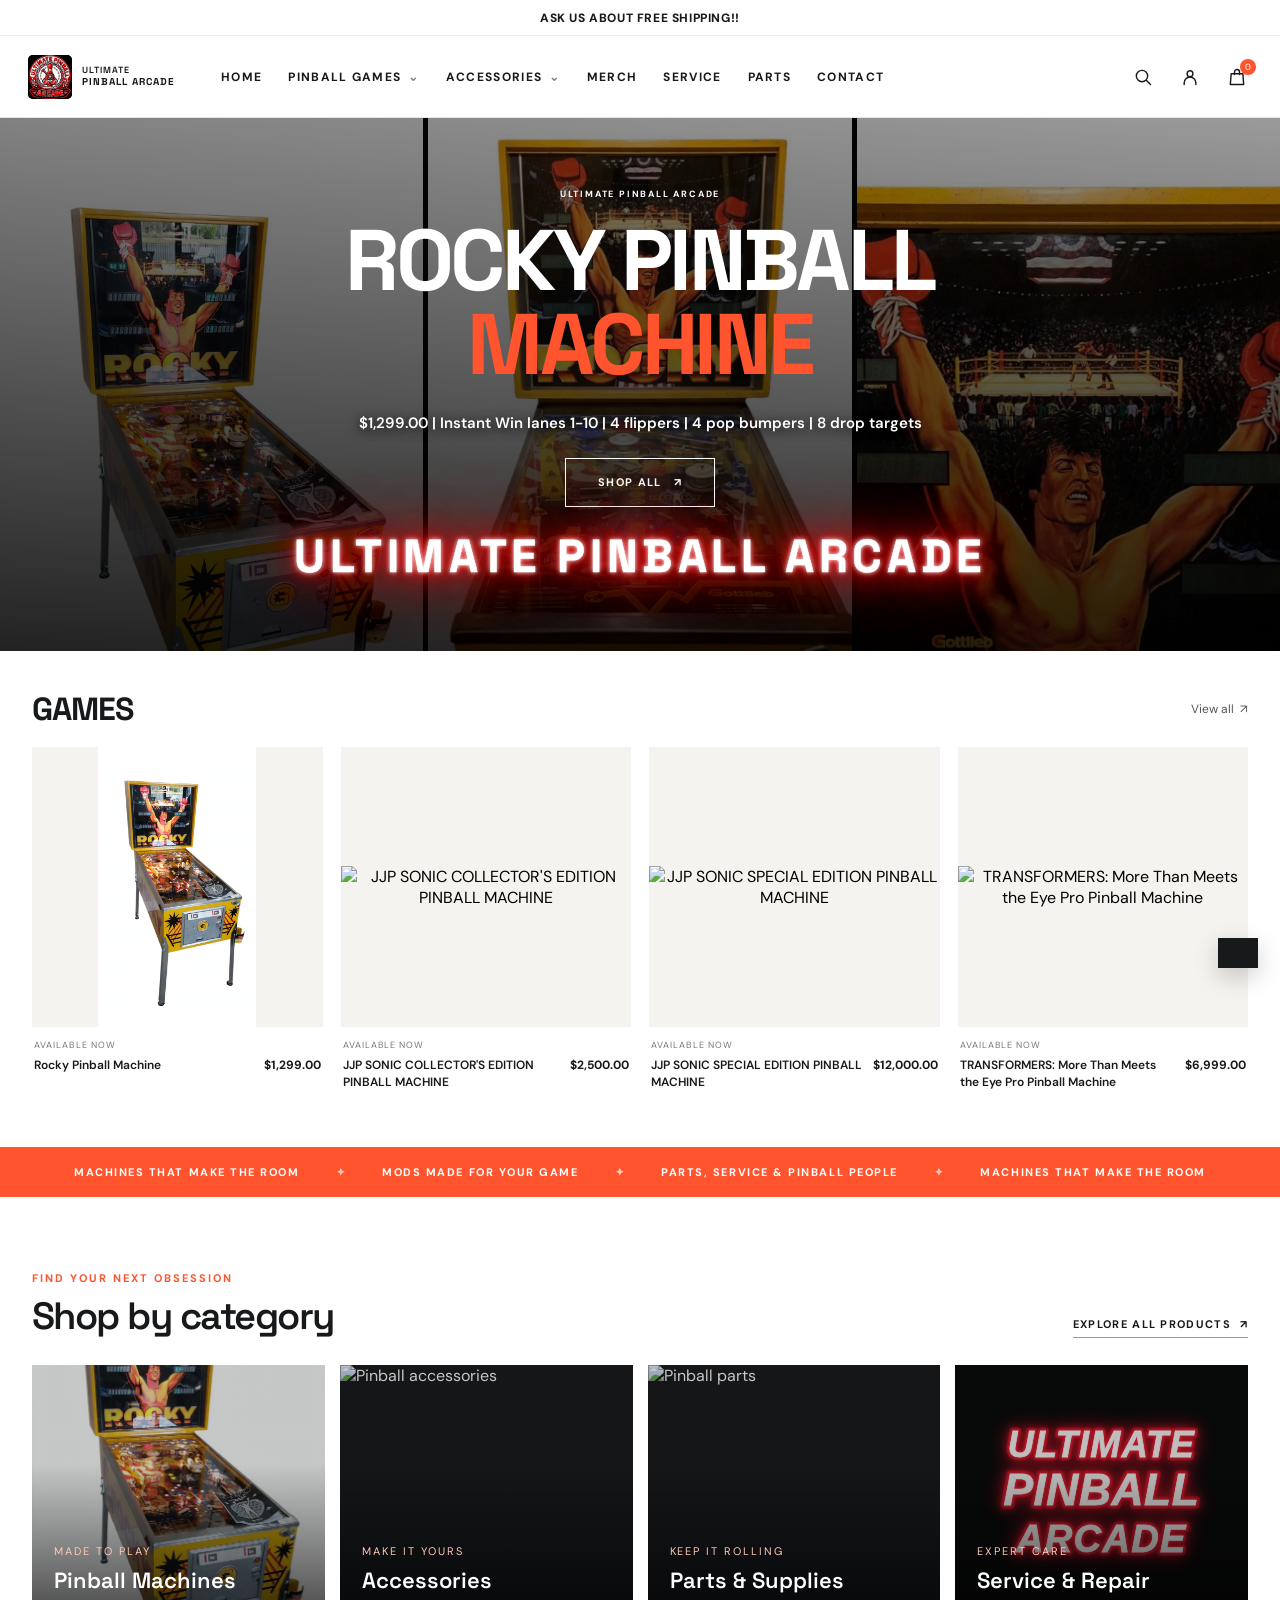
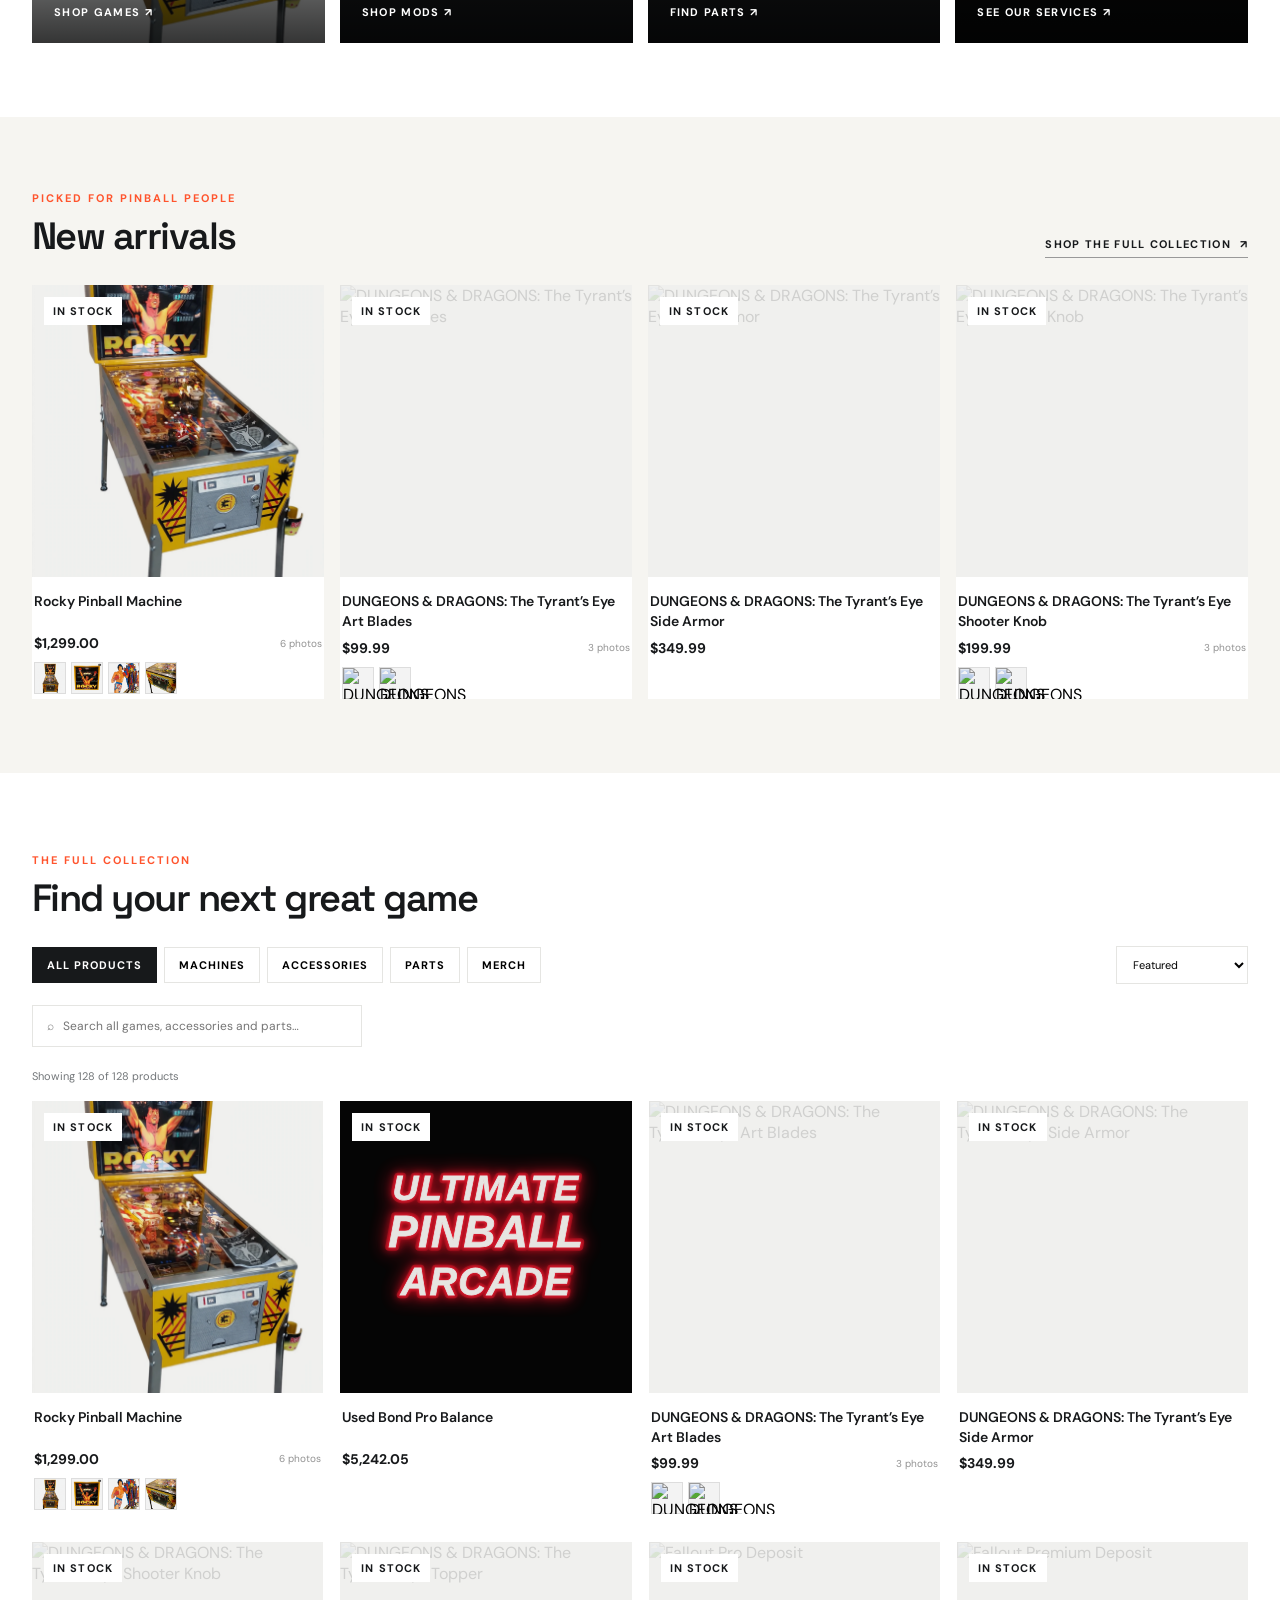
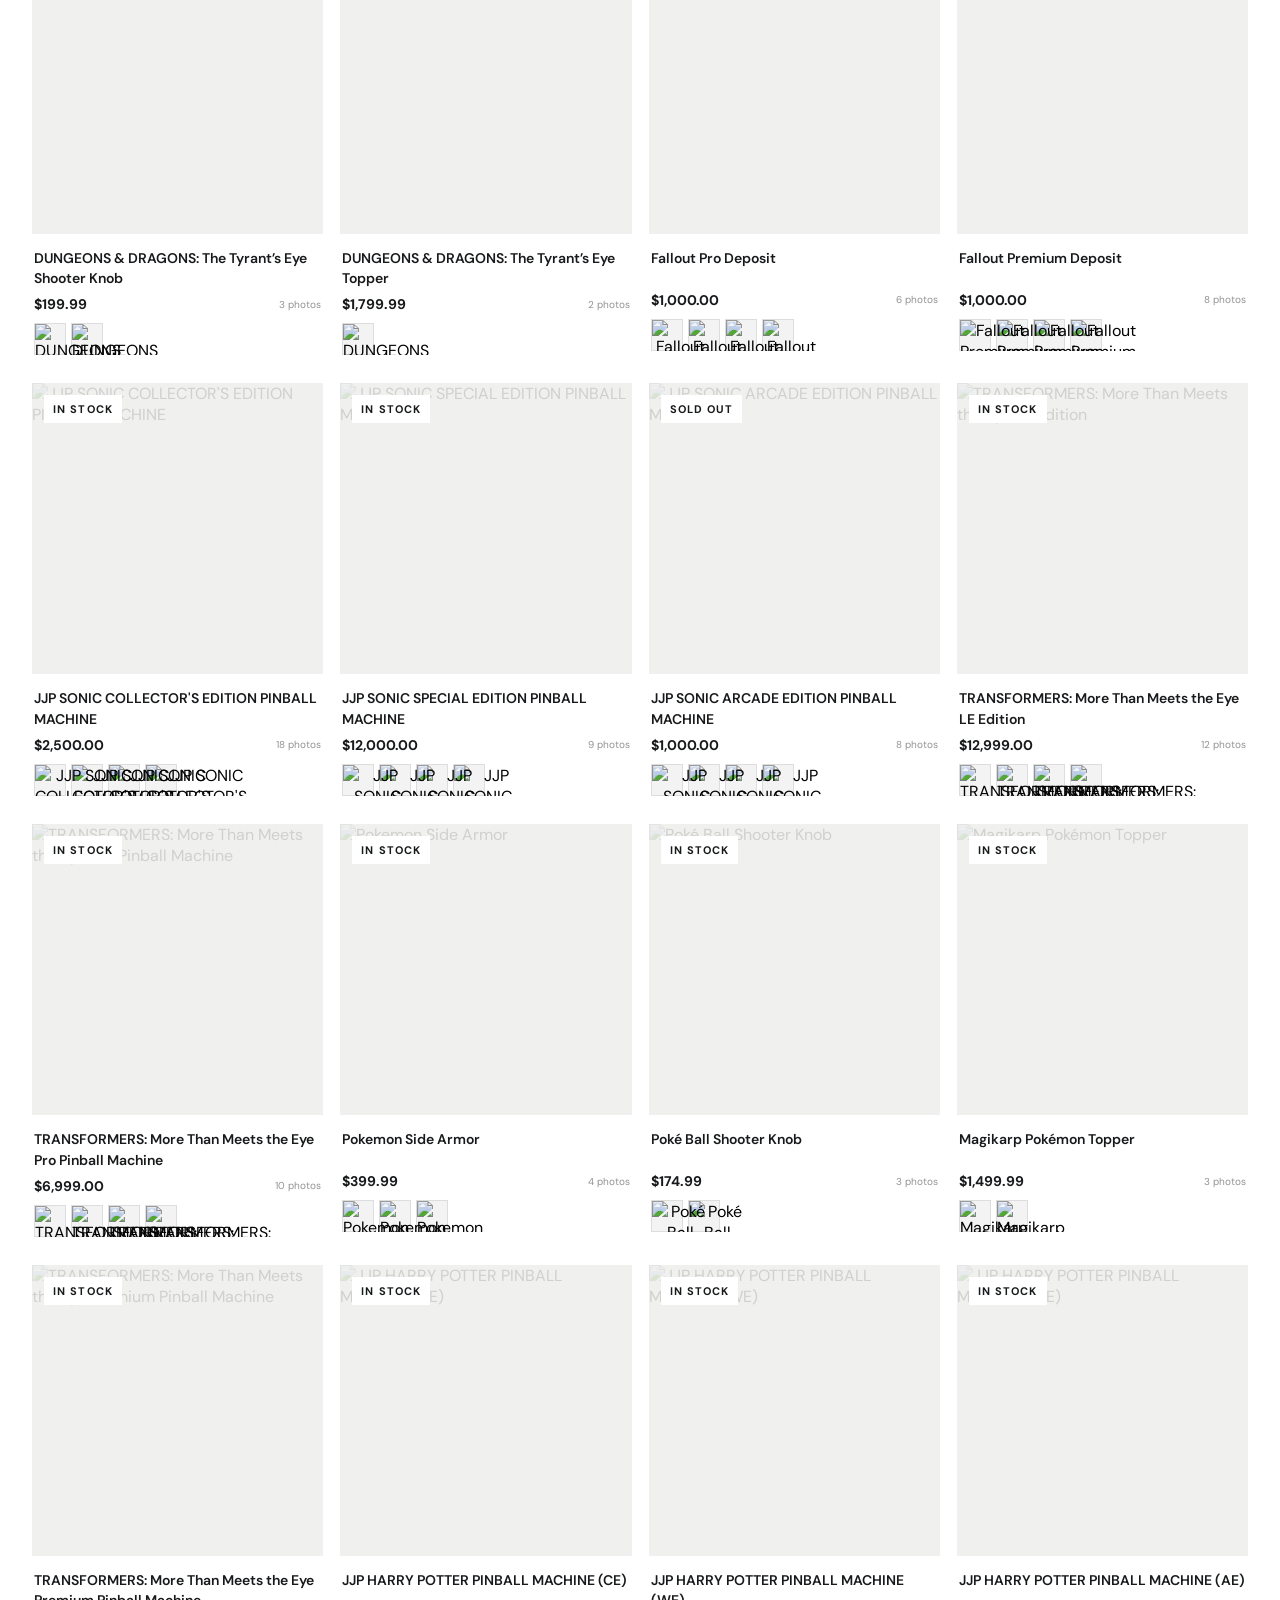
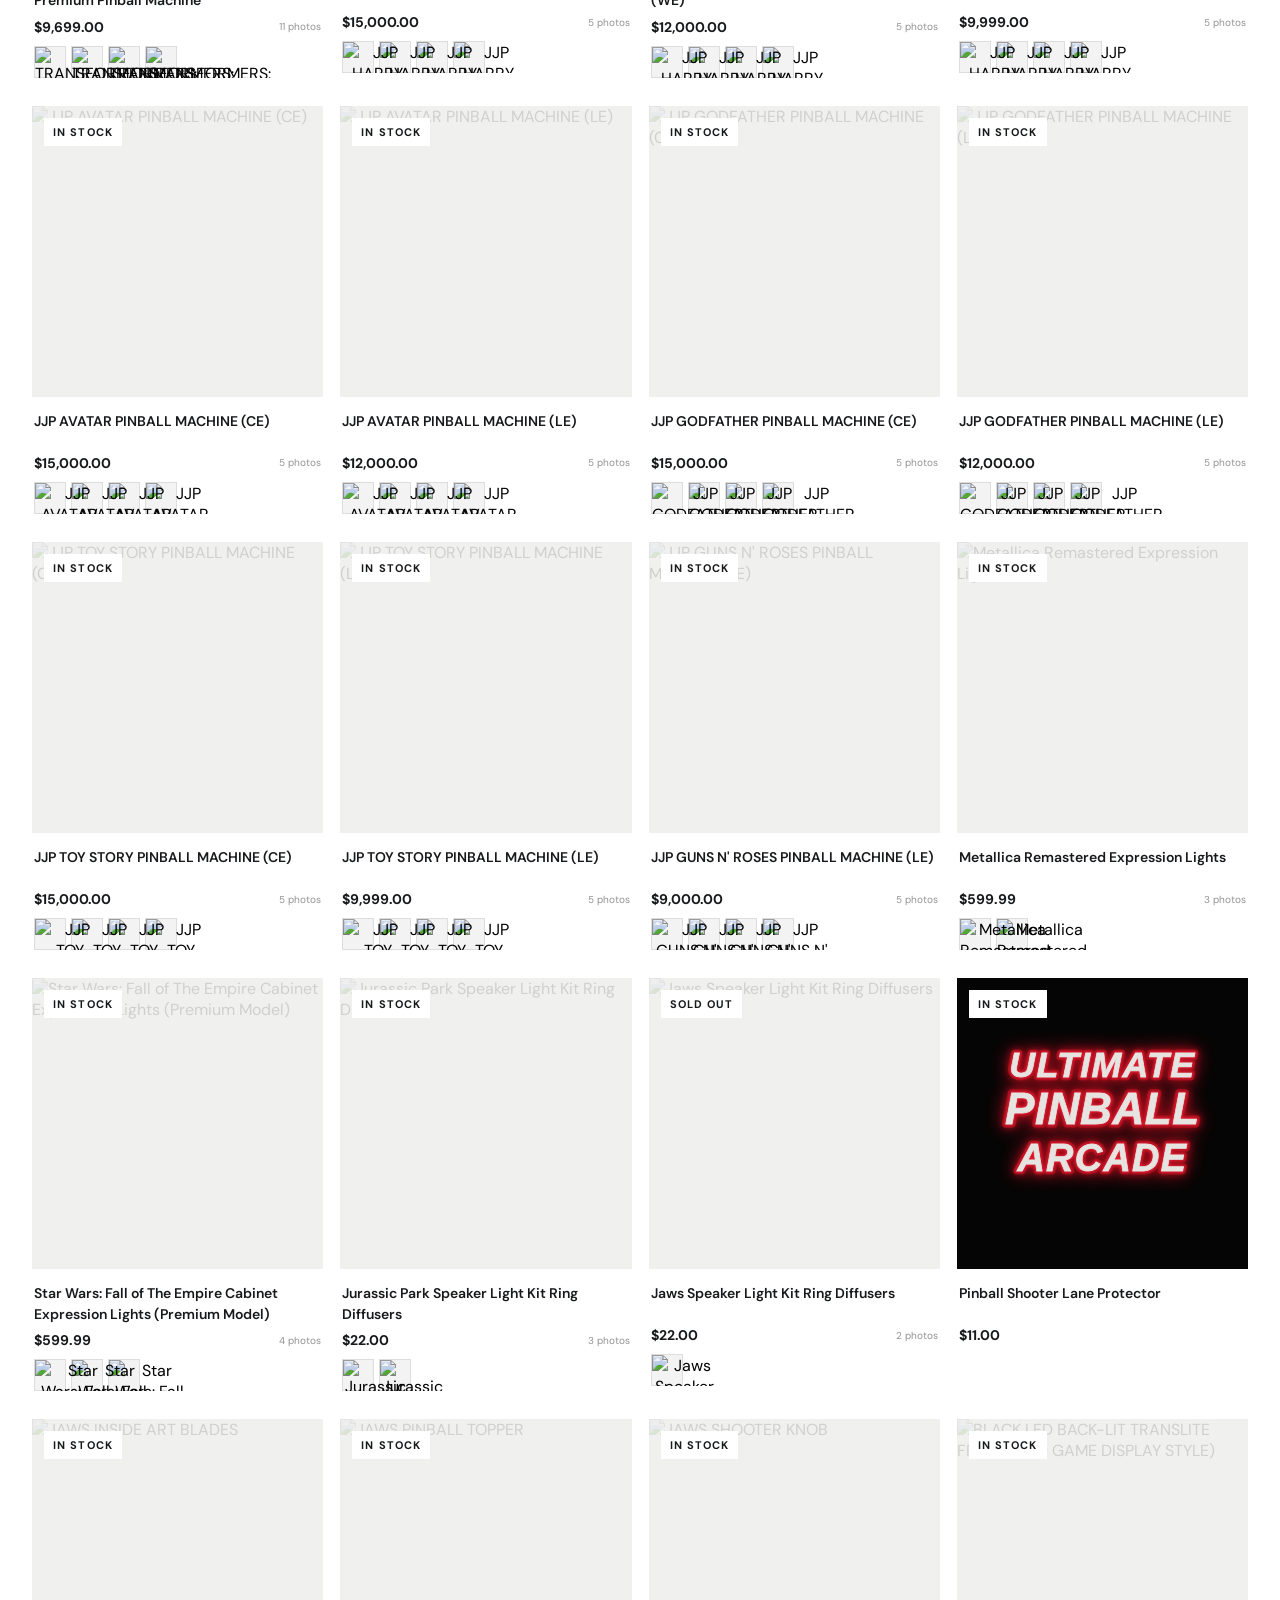
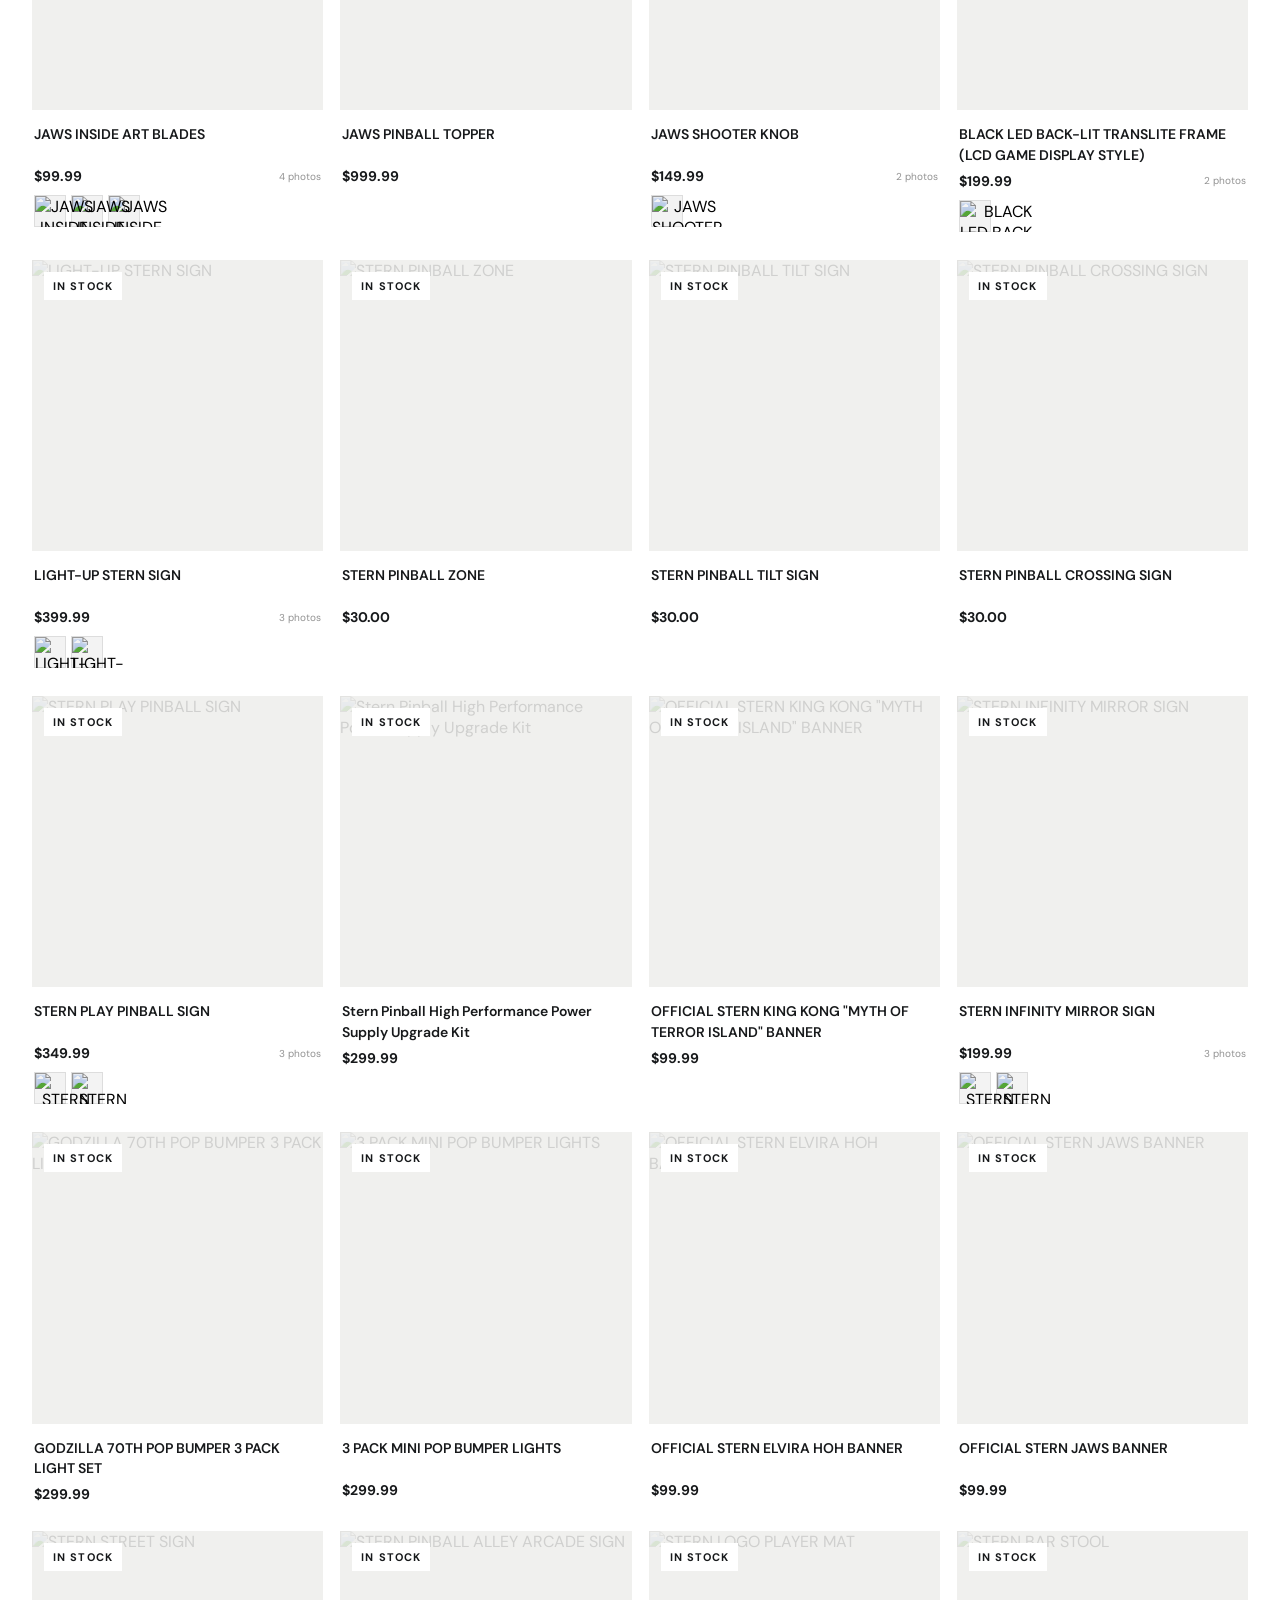
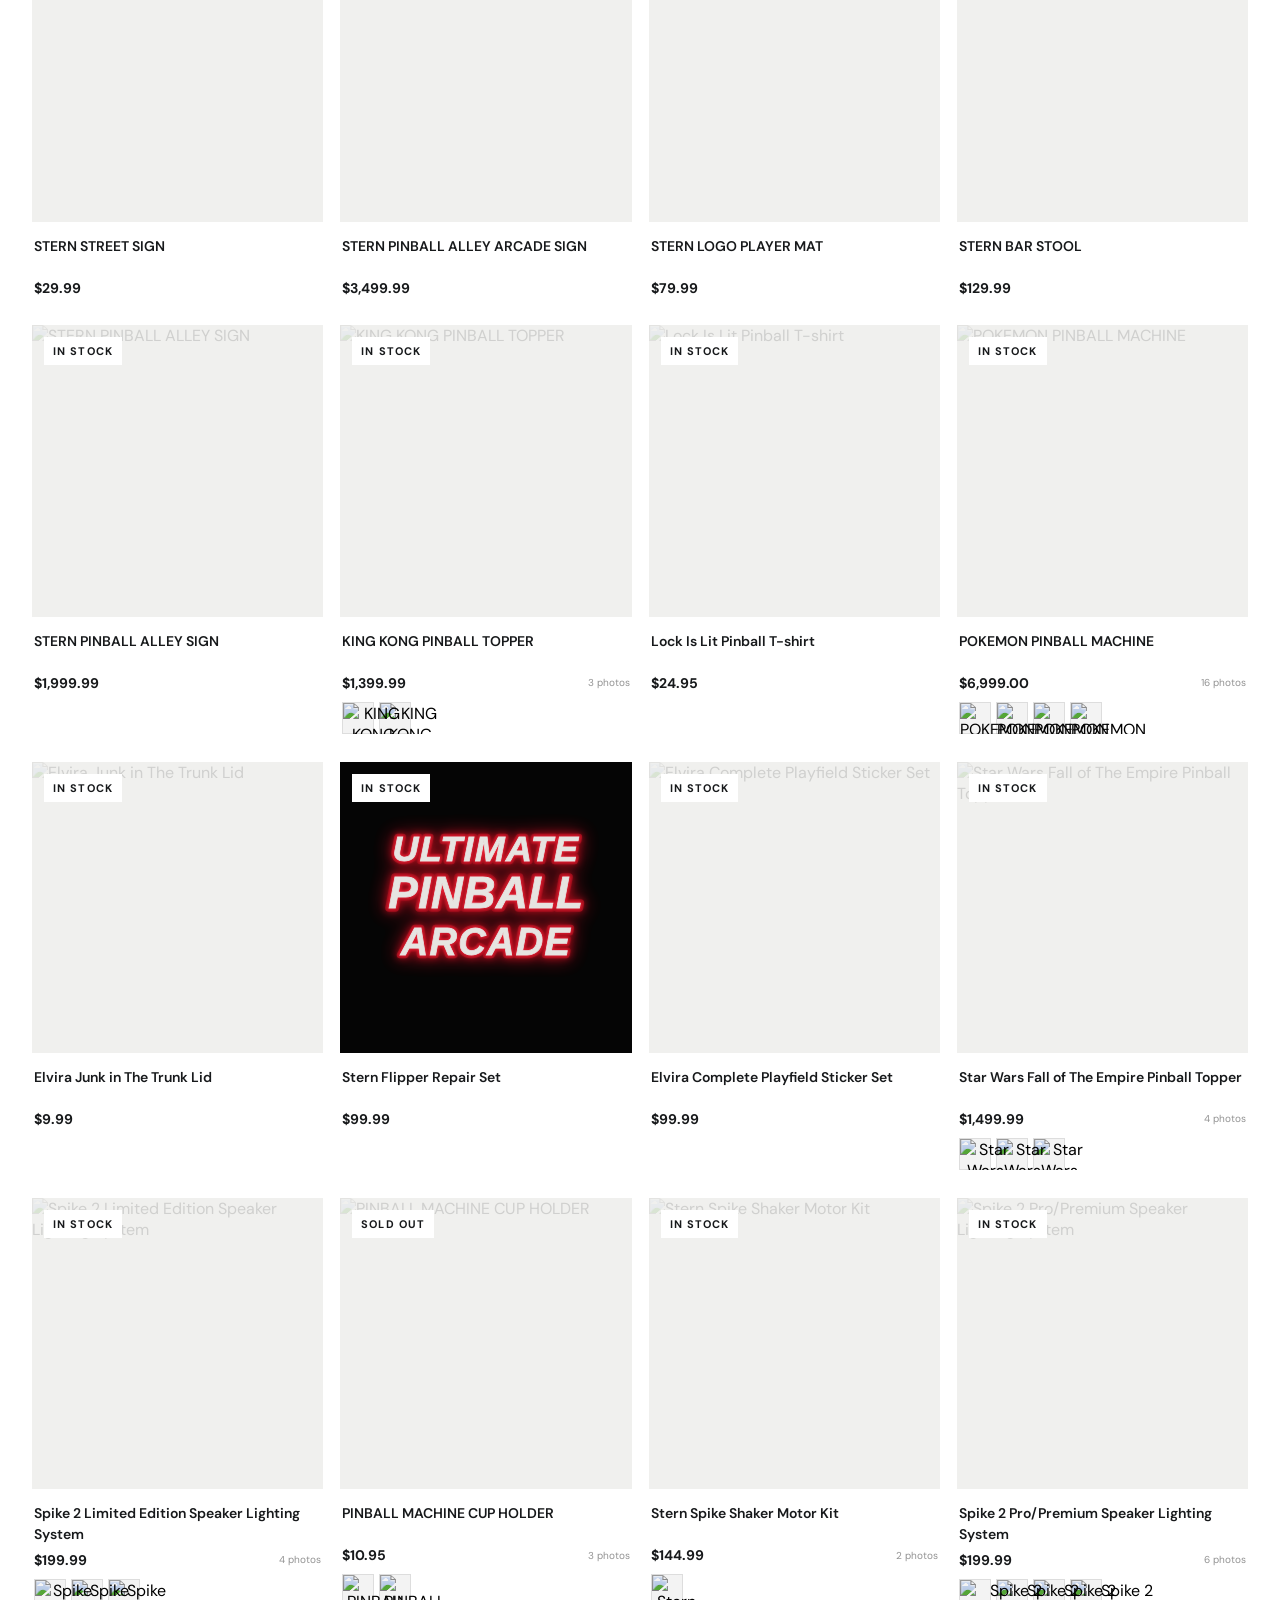
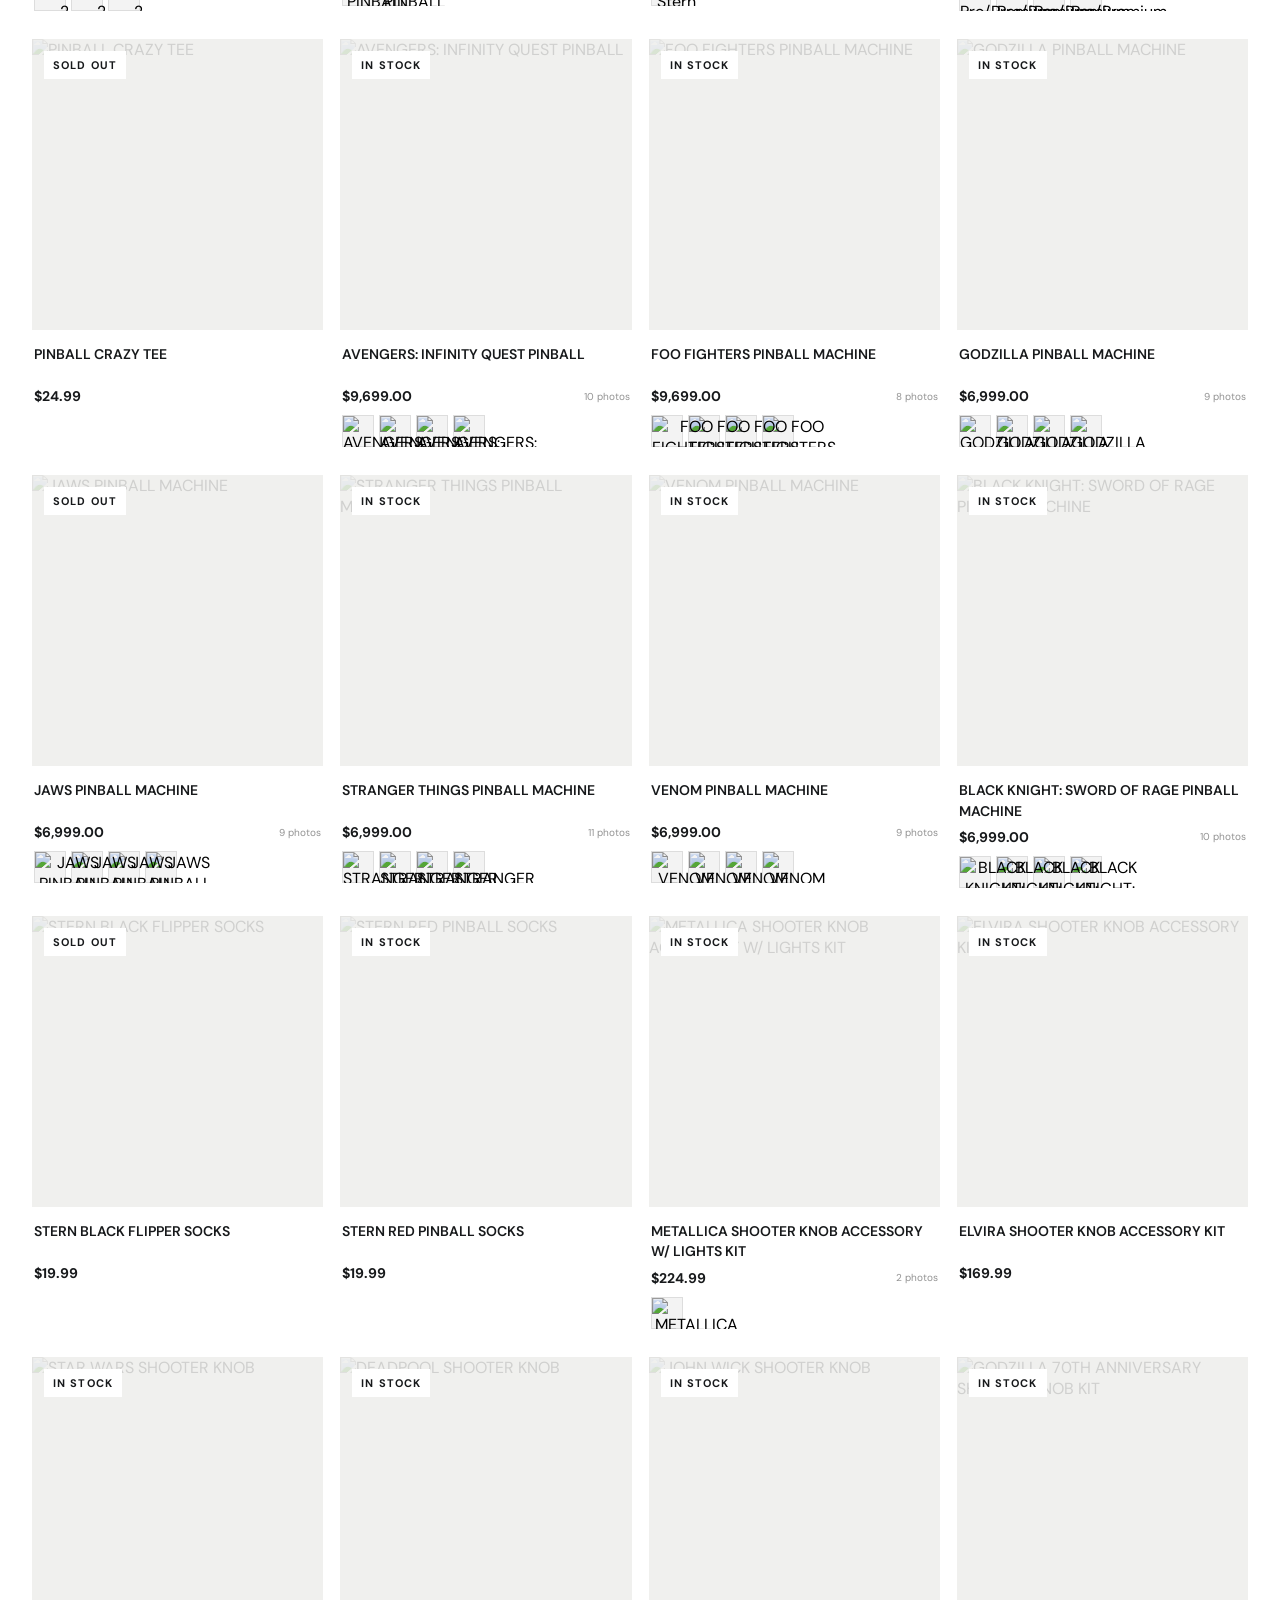
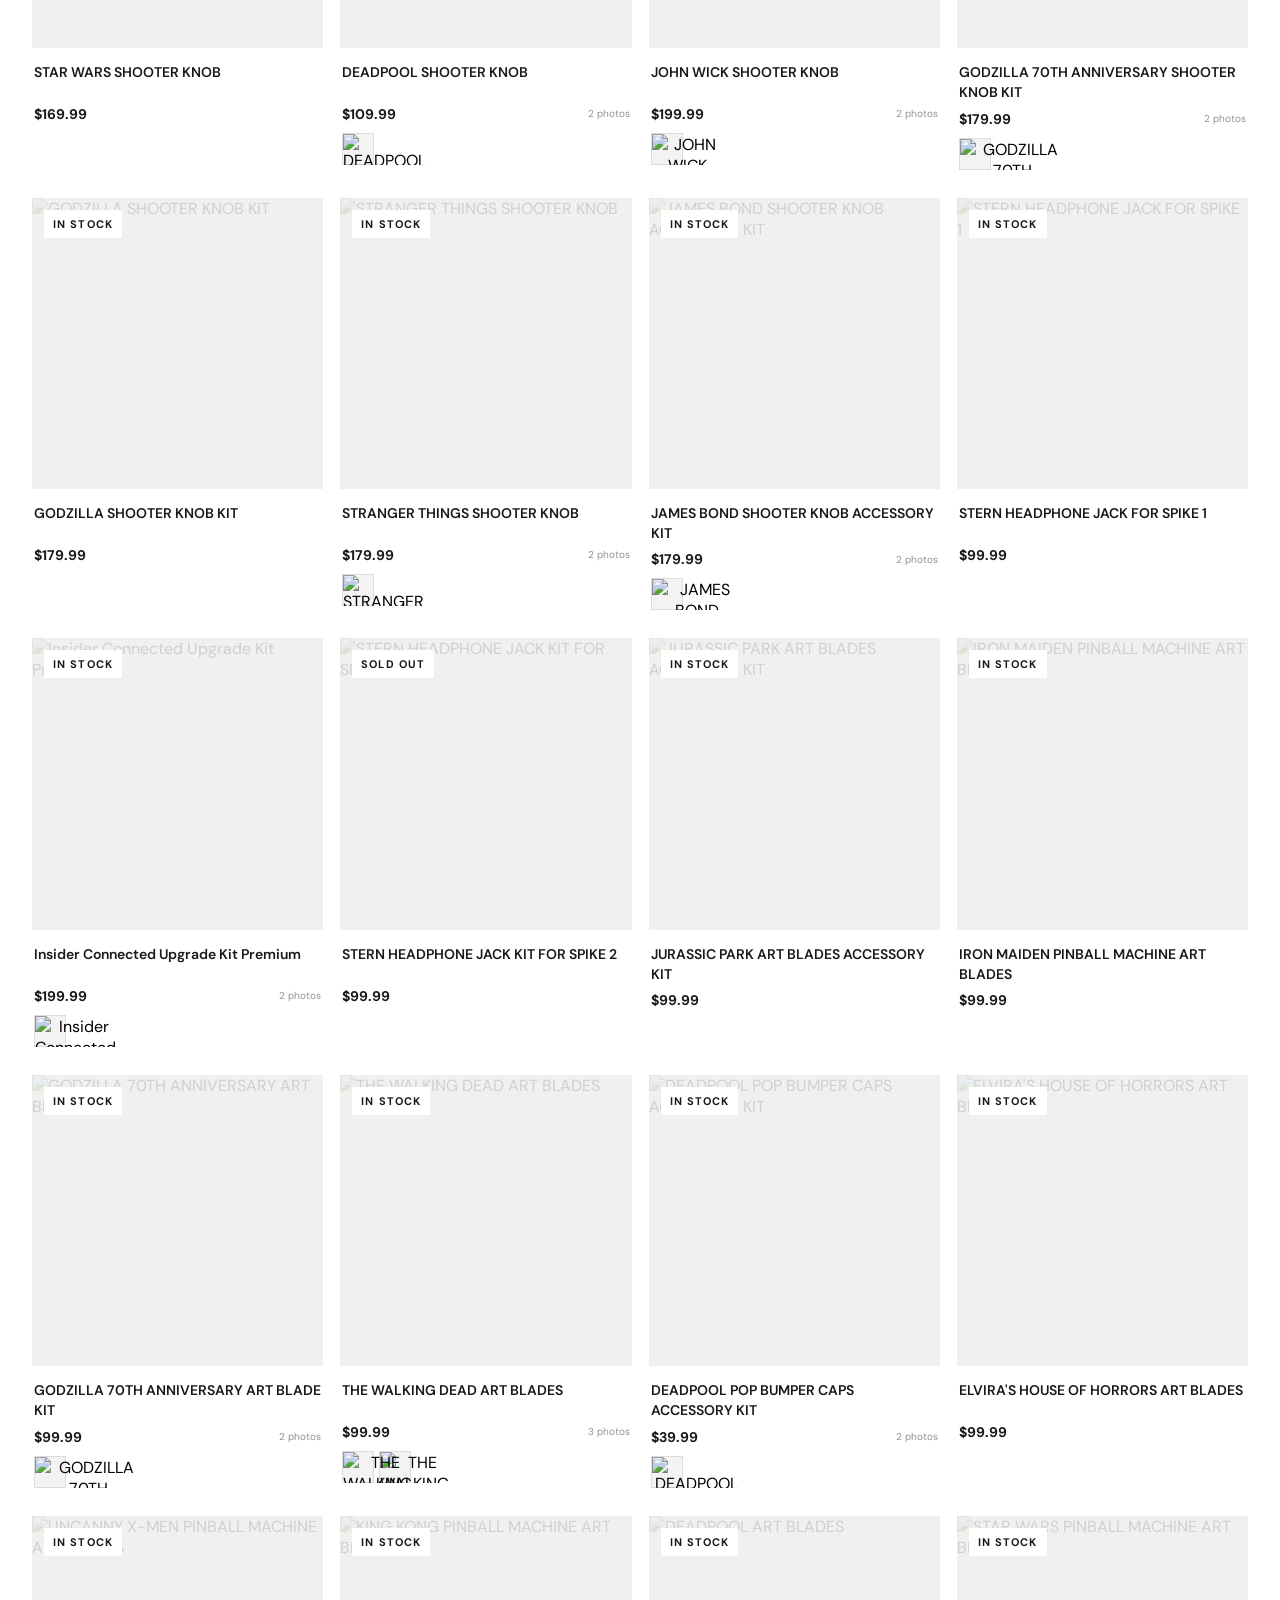
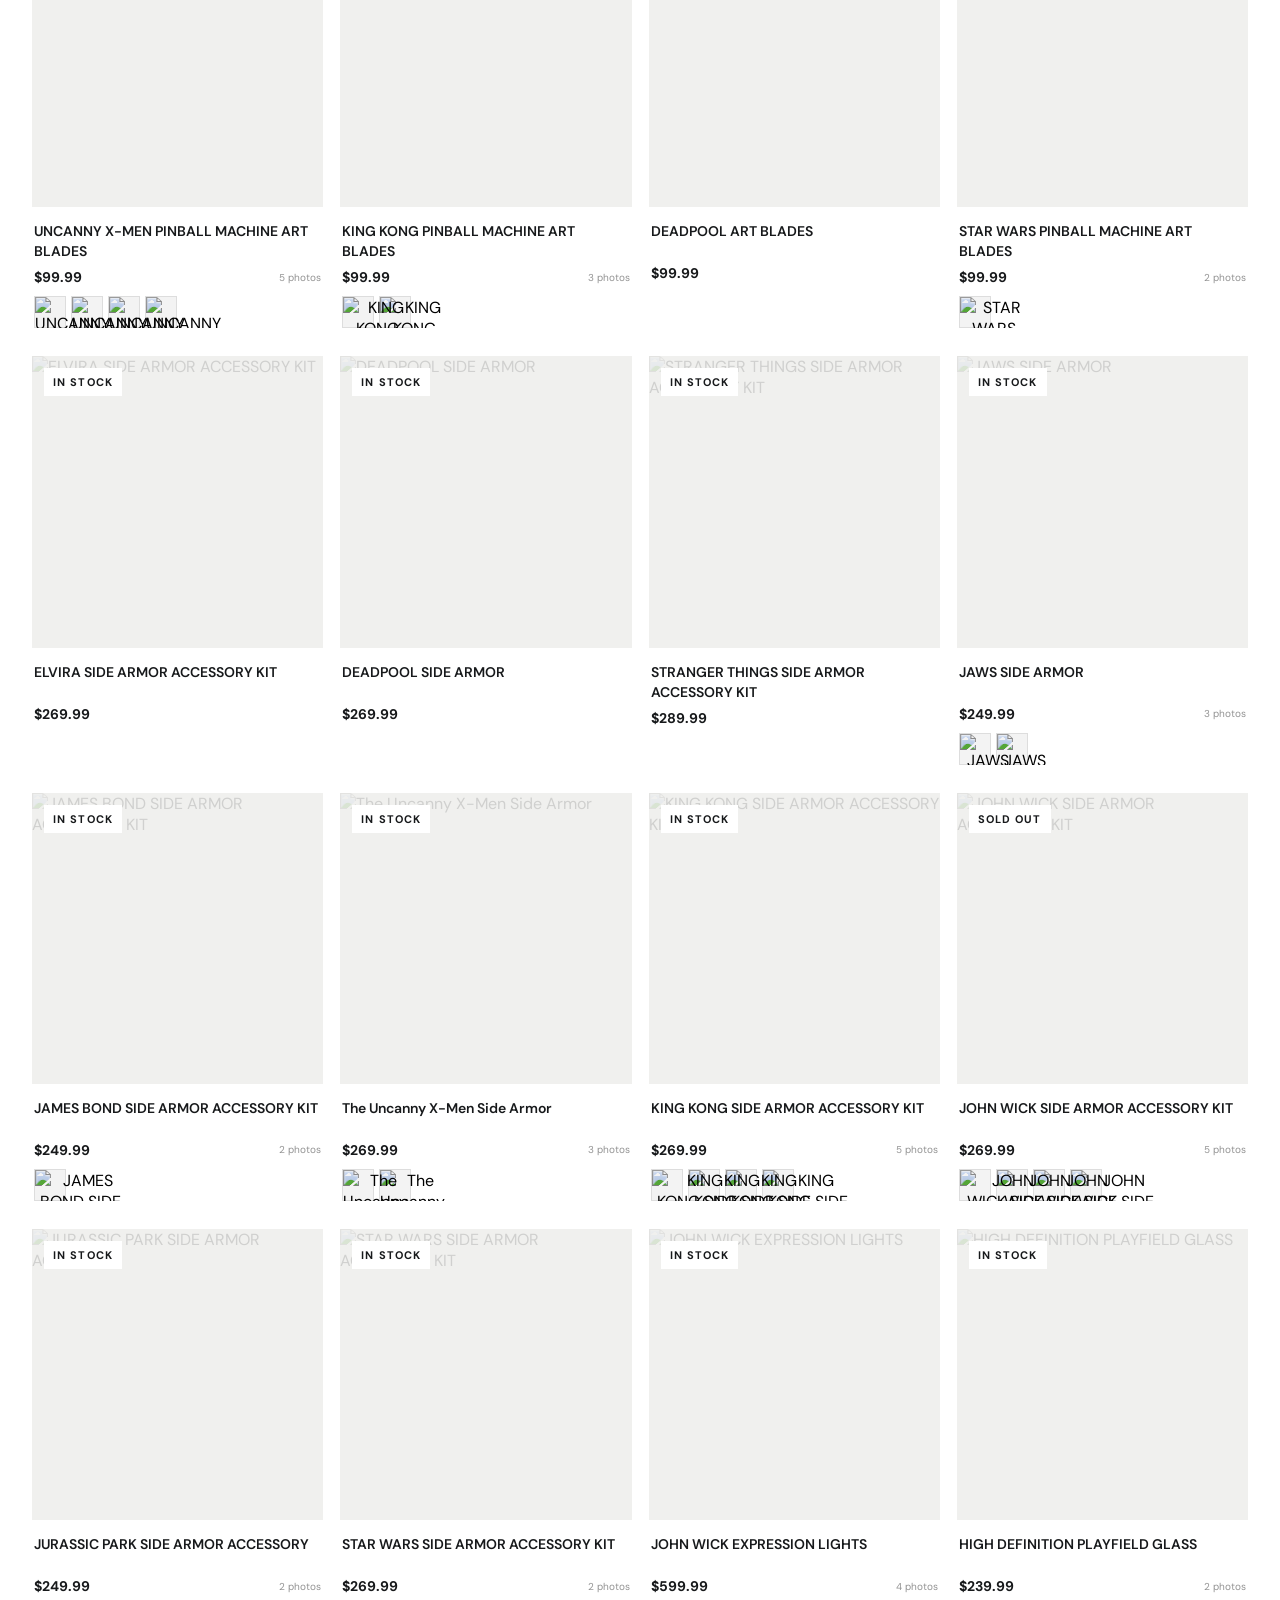
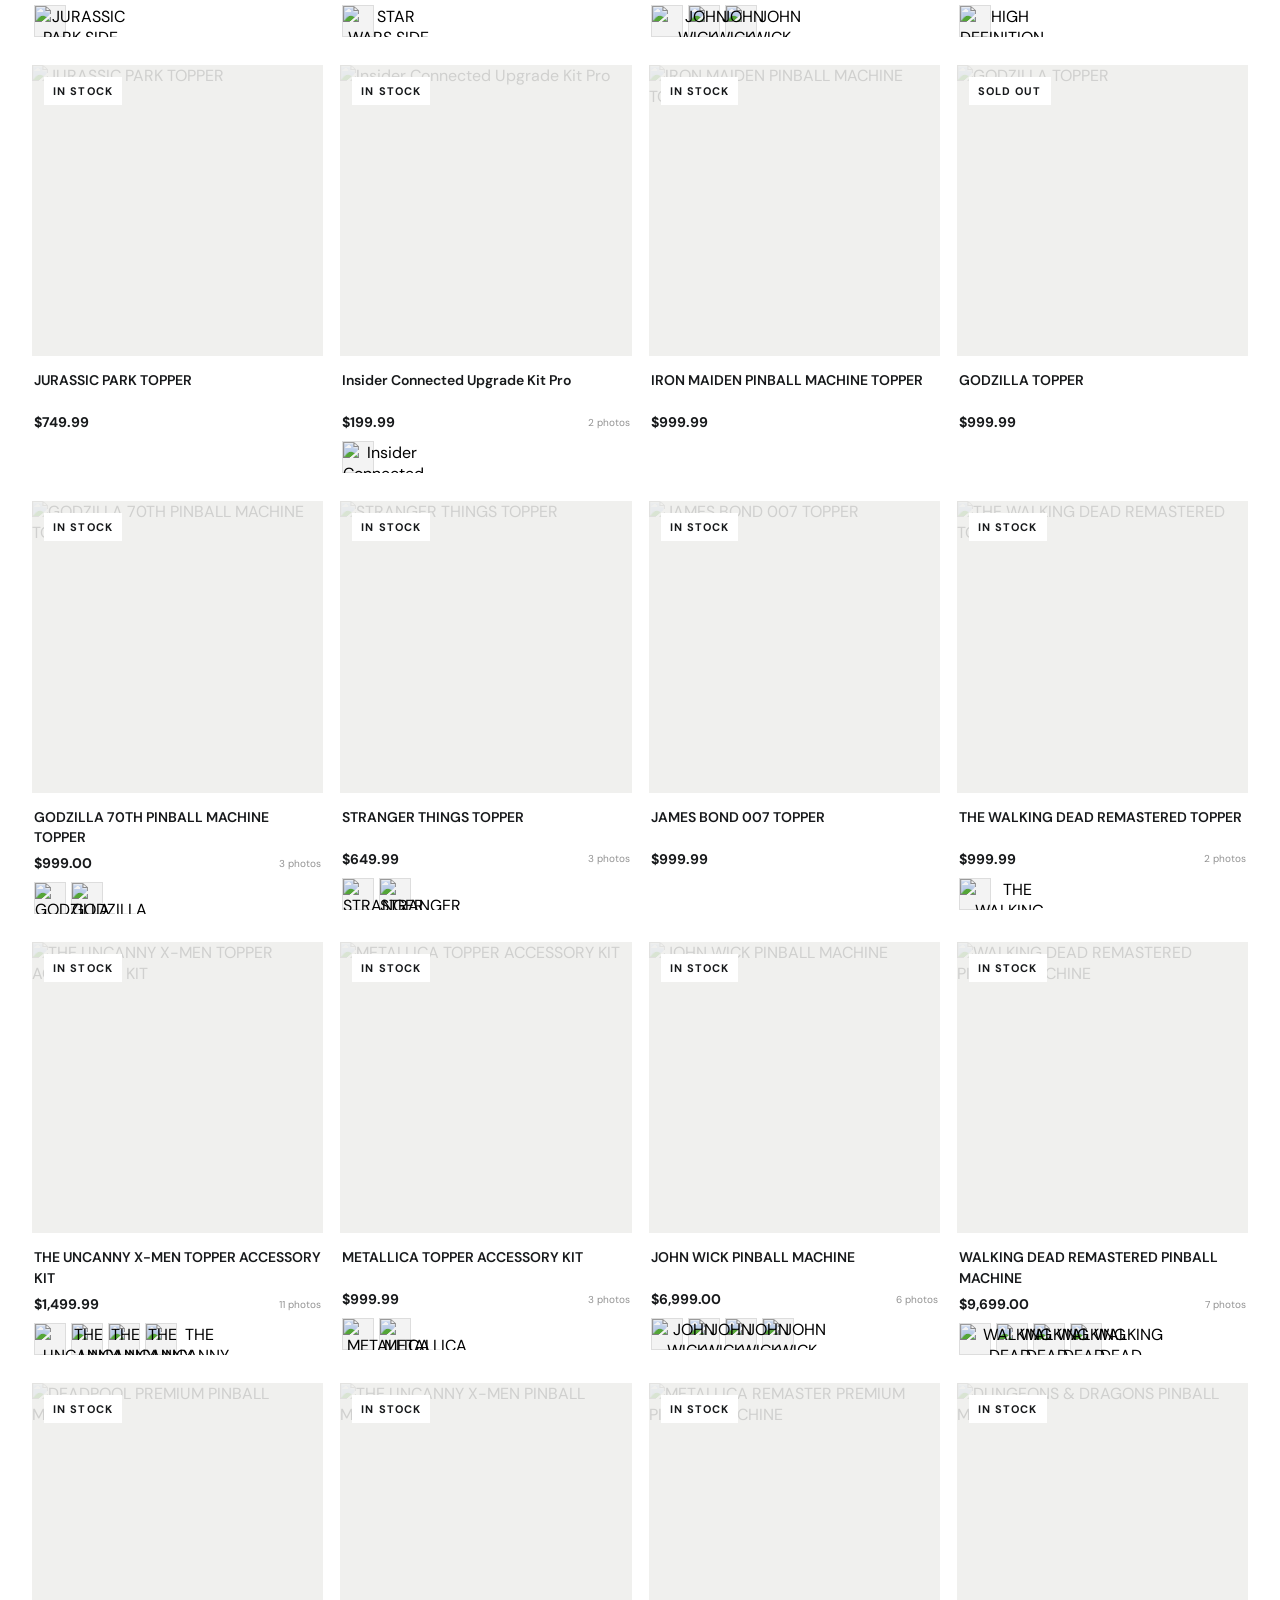
==== index.html @ 79bfbbb0 "Add Rocky pinball machine to featured catalog" ====
<!doctype html>
<html lang="en">
<head>
<meta charset="utf-8"><meta name="viewport" content="width=device-width,initial-scale=1">
<meta name="api-base" content="https://admin.ultimatepinballarcade.com">
<meta name="theme-color" content="#111315">
<link rel="icon" type="image/png" href="ultimate-pinball-icon.png">
<link rel="apple-touch-icon" href="ultimate-pinball-icon.png"><title>Pinball Machines, Parts & Accessories | Ultimate Pinball Arcade</title>
<meta name="description" content="Shop new and used pinball machines, pinball parts, mods, toppers, and accessories at Ultimate Pinball Arcade. Find upgrades and pinball service in Washington, DC.">
<meta name="robots" content="index,follow">
<meta property="og:type" content="website">
<meta property="og:title" content="Pinball Machines, Parts & Accessories | Ultimate Pinball Arcade">
<meta property="og:description" content="Shop pinball machines, parts, mods, and accessories at Ultimate Pinball Arcade in Washington, DC. Explore new and used games, upgrades, and pinball service.">
<meta name="twitter:card" content="summary">
<meta name="twitter:title" content="Pinball Machines, Parts & Accessories | Ultimate Pinball Arcade">
<meta name="twitter:description" content="Shop pinball machines, parts, mods, and accessories in Washington, DC. Explore new and used games and pinball service.">
<script type="application/ld+json">{"@context":"https://schema.org","@type":"Store","name":"Ultimate Pinball Arcade","description":"Pinball machines, accessories, parts, and game upgrades in Washington, DC.","telephone":"+1-202-681-5722","address":{"@type":"PostalAddress","streetAddress":"1001 Wisconsin Ave NW","addressLocality":"Washington","addressRegion":"DC","addressCountry":"US"},"areaServed":{"@type":"City","name":"Washington, DC"},"knowsAbout":["Pinball machines","Pinball parts","Pinball accessories","Arcade games"]}</script>
<link rel="preconnect" href="https://cdn.shopify.com">
<style>
@import url('https://fonts.googleapis.com/css2?family=DM+Sans:wght@400;500;600;700&family=Space+Grotesk:wght@400;500;600;700&display=swap');
:root{--ink:#17191b;--deep:#101214;--cream:#f6f5f1;--paper:#fff;--muted:#73777a;--line:#e5e5e2;--orange:#ff542d;--blue:#6ab8df;--max:1400px}*{box-sizing:border-box}html{scroll-behavior:smooth}body{margin:0;background:#fff;color:var(--ink);font-family:'DM Sans',Arial,sans-serif}button,input,select{font:inherit}button,a{-webkit-tap-highlight-color:transparent}a{color:inherit;text-decoration:none}button{cursor:pointer}.announce{height:34px;background:#121416;color:#fff;display:flex;align-items:center;justify-content:center;text-align:center;padding:0 12px;font-size:10px;font-weight:700;letter-spacing:.14em;text-transform:uppercase}.header{height:82px;background:#fff;display:flex;align-items:center;gap:38px;padding:0 max(28px,calc((100vw - var(--max))/2));border-bottom:1px solid var(--line);position:sticky;top:0;z-index:15}.brand{width:155px;flex:none;display:flex;align-items:center}.brandmark{width:34px;height:34px;display:grid;place-items:center;flex:none;border-radius:50%;background:var(--orange);color:#fff;font:700 15px 'Space Grotesk';letter-spacing:-.08em;margin-right:9px}.brandtext{font:600 9px/1.2 'Space Grotesk';letter-spacing:.11em;white-space:nowrap}.brandtext b{font-weight:700;font-size:10px}.brand{width:155px;flex:none;display:flex;align-items:center}.nav{display:flex;align-items:center;gap:26px;flex:1;height:100%;font-size:11px;font-weight:700;letter-spacing:.11em}.nav>a,.navitem{height:100%;display:flex;align-items:center;white-space:nowrap}.navitem{position:relative;cursor:pointer}.navitem:after{content:'⌄';margin-left:7px;font-size:12px;color:#858585}.drop{display:none;position:absolute;top:70px;left:-17px;min-width:240px;padding:11px 0;background:#fff;box-shadow:0 15px 35px #0002;z-index:4}.navitem:hover .drop{display:block}.drop a{display:block;padding:12px 18px;font-size:12px;letter-spacing:0;font-weight:500}.drop a:hover{background:var(--cream)}.tools{display:flex;align-items:center;gap:17px}.tool{border:0;background:transparent;padding:5px;font-size:20px;position:relative}.cartcount{font-size:9px;color:white;background:var(--orange);position:absolute;right:-4px;top:-3px;border-radius:50%;width:16px;height:16px;display:grid;place-items:center}.mobilemenu{display:none}.searchbox{display:none;background:#fff;padding:12px max(25px,calc((100vw - var(--max))/2));border-bottom:1px solid var(--line)}.searchbox.open{display:block}.searchbox input{width:100%;border:0;outline:0;font-size:16px;padding:7px}.hero{min-height:535px;background:#101214;position:relative;overflow:hidden;color:white}.hero:before{content:'';position:absolute;inset:0;background:linear-gradient(90deg,rgba(9,10,11,.88) 0%,rgba(9,10,11,.68) 43%,rgba(9,10,11,.15) 100%);z-index:1}.heroimg{position:absolute;inset:0;width:100%;height:100%;object-fit:cover;object-position:center 52%;opacity:.7}.heroinner{position:relative;z-index:2;max-width:var(--max);min-height:535px;margin:auto;padding:80px 42px;display:flex;align-items:center}.herocopy{max-width:610px}.eyebrow{display:flex;align-items:center;gap:10px;text-transform:uppercase;color:#fbb29f;font-size:10px;letter-spacing:.2em;font-weight:700}.eyebrow:before{content:'';width:25px;height:2px;background:var(--orange)}h1,h2,h3,p{margin-top:0}.hero h1{font-family:'Space Grotesk',sans-serif;font-size:clamp(50px,6vw,82px);line-height:.98;letter-spacing:-.055em;margin:21px 0 22px;max-width:620px}.hero h1 em{font-style:normal;color:var(--orange)}.hero p{font-size:15px;line-height:1.8;color:#e4e5e5;max-width:470px;margin-bottom:29px}.btn{display:inline-flex;align-items:center;justify-content:center;gap:12px;min-height:49px;padding:0 24px;background:var(--orange);color:#fff;border:1px solid var(--orange);font-size:10px;font-weight:700;letter-spacing:.12em;text-transform:uppercase;transition:.2s}.btn:hover{background:#e94221;border-color:#e94221;transform:translateY(-1px)}.btn.light{background:white;border-color:#fff;color:#17191b}.btn.dark{background:#17191b;border-color:#17191b}.btn.outline{background:transparent;border-color:#fff;color:#fff}.herostats{position:absolute;z-index:2;bottom:25px;right:max(32px,calc((100vw - var(--max))/2));display:flex;gap:35px;color:#fff}.stat strong{display:block;font:600 19px 'Space Grotesk';}.stat span{font-size:9px;letter-spacing:.13em;text-transform:uppercase;color:#d2d3d3}.ticker{height:50px;display:flex;align-items:center;justify-content:center;gap:36px;overflow:hidden;background:var(--orange);color:#fff;font-size:10px;font-weight:700;letter-spacing:.14em;text-transform:uppercase;white-space:nowrap}.ticker i{font-style:normal;opacity:.65}.wrap{width:min(100%,var(--max));padding:0 32px;margin:auto}.section{padding:74px 0}.sectionhead{display:flex;align-items:flex-end;justify-content:space-between;gap:24px;margin-bottom:27px}.kicker{font-size:10px;text-transform:uppercase;letter-spacing:.18em;color:var(--orange);font-weight:700;margin-bottom:11px}.sectionhead h2{font:600 clamp(26px,3vw,38px)/1.1 'Space Grotesk';letter-spacing:-.04em;margin:0}.textlink{font-size:11px;letter-spacing:.12em;text-transform:uppercase;font-weight:700;border-bottom:1px solid #999;padding-bottom:6px;white-space:nowrap}.categories{display:grid;grid-template-columns:repeat(4,1fr);gap:15px}.category{height:278px;position:relative;overflow:hidden;background:#141618;color:#fff}.category img{width:100%;height:100%;object-fit:cover;opacity:.76;transition:transform .45s,opacity .3s}.category:hover img{transform:scale(1.05);opacity:.9}.category:after{content:'';position:absolute;inset:35% 0 0;background:linear-gradient(transparent,#000b)}.catcopy{position:absolute;z-index:1;bottom:22px;left:22px;right:20px}.catcopy span{font-size:9px;color:#ffc7b9;text-transform:uppercase;letter-spacing:.18em}.catcopy h3{font:600 22px 'Space Grotesk';margin:6px 0}.catcopy b{font-size:10px;letter-spacing:.12em;text-transform:uppercase}.featured{background:var(--cream)}.productgrid{display:grid;grid-template-columns:repeat(4,minmax(0,1fr));gap:26px 16px}.card{min-width:0;background:white;position:relative}.cardmedia{aspect-ratio:1/1;background:#f0f0ee;position:relative;overflow:hidden;cursor:pointer}.cardmedia img{width:100%;height:100%;object-fit:cover;mix-blend-mode:multiply;transition:transform .45s}.card:hover .cardmedia img{transform:scale(1.045)}.tag{position:absolute;left:12px;top:12px;background:#fff;padding:7px 9px;font-size:8px;font-weight:700;letter-spacing:.1em;text-transform:uppercase}.quick{position:absolute;left:12px;right:12px;bottom:12px;border:0;background:#fff;color:#17191b;padding:12px;font-size:9px;font-weight:700;letter-spacing:.13em;text-transform:uppercase;opacity:0;transform:translateY(6px);transition:.2s}.card:hover .quick{opacity:1;transform:translateY(0)}.cardinfo{padding:14px 2px 0}.cardtitle{font-size:12px;font-weight:600;line-height:1.45;min-height:36px;margin:0 0 7px}.cardmeta{display:flex;justify-content:space-between;align-items:center}.price{font-size:12px;font-weight:700}.morepics{display:flex;gap:5px;margin-top:10px;overflow:hidden}.morepics button{border:1px solid #ddd;width:32px;height:32px;padding:0;background:#f3f3f3;flex:none;cursor:pointer}.morepics img{width:100%;height:100%;object-fit:cover;mix-blend-mode:multiply}.catalog{padding-top:80px}.catalogtoolbar{display:flex;justify-content:space-between;gap:18px;align-items:center;margin-bottom:21px}.filters{display:flex;gap:7px;overflow:auto;scrollbar-width:none}.filters::-webkit-scrollbar{display:none}.filter{white-space:nowrap;padding:10px 14px;border:1px solid var(--line);background:#fff;font-size:9px;letter-spacing:.09em;text-transform:uppercase;font-weight:700}.filter.active,.filter:hover{background:#17191b;color:#fff;border-color:#17191b}.sort{padding:10px 12px;border:1px solid var(--line);font-size:10px;background:white}.shopsearch{width:min(100%,330px);padding:12px 14px;border:1px solid var(--line);outline:none;font-size:12px;margin-bottom:22px}.shopsearch:focus{border-color:#17191b}.resultline{font-size:11px;color:var(--muted);margin-bottom:18px}.cataloggrid{grid-template-columns:repeat(4,minmax(0,1fr));gap:28px 17px}.empty{padding:60px;text-align:center;color:var(--muted);grid-column:1/-1}.loading{text-align:center;padding:55px;color:#666}.service{background:#131517;color:white;overflow:hidden}.serviceinner{display:grid;grid-template-columns:1fr 1fr;min-height:410px}.servicecopy{padding:70px max(35px,calc((100vw - var(--max))/2));padding-right:40px;display:flex;flex-direction:column;justify-content:center}.servicecopy h2{font:600 39px/1.1 'Space Grotesk';letter-spacing:-.04em;margin:14px 0}.servicecopy p{max-width:440px;color:#bbb;font-size:13px;line-height:1.8}.servicephoto{min-height:410px;position:relative}.servicephoto img{width:100%;height:100%;position:absolute;inset:0;object-fit:cover;opacity:.72}.newsletter{padding:70px 20px;text-align:center;background:#f5f4f0}.newsletter h2{font:600 30px 'Space Grotesk';letter-spacing:-.04em;margin-bottom:8px}.newsletter p{font-size:12px;color:#666;margin-bottom:24px}.emailform{display:flex;max-width:465px;margin:auto;border-bottom:1px solid #777}.emailform input{flex:1;min-width:0;border:0;background:transparent;outline:none;padding:14px 4px;font-size:12px}.emailform button{border:0;background:transparent;font-size:20px}.footer{background:#111315;color:white;padding:64px 0 24px}.footgrid{display:grid;grid-template-columns:1.3fr .8fr .8fr 1.25fr;gap:35px}.footer h3{font-size:12px;letter-spacing:.15em;text-transform:uppercase;margin-bottom:19px}.footer p,.footer a{font-size:13px;line-height:1.9;color:#a9abad}.footer a{display:block}.footer a:hover{color:#fff}.footerbrand .brandword{display:flex;align-items:center;margin-bottom:15px}.footerbrand .brandword .brandmark{width:43px;height:43px}.footerbrand .brandtext{font-size:12px}.footerbrand .brandtext b{font-size:14px}.copyright{border-top:1px solid #353738;margin-top:42px;padding-top:19px;display:flex;justify-content:space-between;font-size:10px;color:#85888a;letter-spacing:.04em}.toast{position:fixed;right:22px;bottom:22px;z-index:40;background:#17191b;color:white;padding:15px 20px;font-size:12px;box-shadow:0 8px 24px #0003;transform:translateY(90px);transition:.25s}.toast.show{transform:translateY(0)}.drawerback{position:fixed;inset:0;background:#0007;z-index:30;opacity:0;visibility:hidden;transition:.2s}.drawerback.open{opacity:1;visibility:visible}.drawer{position:absolute;right:0;top:0;height:100%;width:min(430px,100%);background:white;padding:24px;transform:translateX(100%);transition:.25s;display:flex;flex-direction:column}.drawerback.open .drawer{transform:translateX(0)}.drawerhead{display:flex;justify-content:space-between;align-items:center;border-bottom:1px solid var(--line);padding-bottom:16px}.drawerhead h2{font:600 22px 'Space Grotesk';margin:0}.close{border:0;background:transparent;font-size:24px}.cartitems{overflow:auto;flex:1;padding:16px 0}.cartrow{display:grid;grid-template-columns:72px 1fr auto;gap:13px;padding:14px 0;border-bottom:1px solid var(--line);font-size:11px}.cartrow img{width:72px;height:72px;object-fit:cover;background:#eee}.cartrow strong{display:block;line-height:1.4;margin-bottom:7px}.qty{display:flex;align-items:center;gap:10px;margin-top:8px}.qty button{background:#fff;border:1px solid #ddd;width:22px;height:22px}.cartfoot{border-top:1px solid var(--line);padding-top:17px}.cartfoot p{display:flex;justify-content:space-between;font-size:13px;font-weight:700}.cartfoot small{display:block;color:#777;font-size:10px;line-height:1.6;margin-bottom:12px}.cartfoot .btn{width:100%}.modalback{position:fixed;inset:0;background:#0009;z-index:35;display:none;align-items:center;justify-content:center;padding:18px}.modalback.open{display:flex}.modal{width:min(900px,100%);max-height:90vh;background:white;display:grid;grid-template-columns:1.05fr .95fr;overflow:auto;position:relative}.modalmain{background:#f1f1ef;min-height:400px}.modalmain img{width:100%;height:100%;max-height:560px;object-fit:contain;mix-blend-mode:multiply}.modalcopy{padding:50px 35px;align-self:center}.modalcopy h2{font:600 28px/1.16 'Space Grotesk';margin:12px 0}.modalcopy p{font-size:12px;color:#555;line-height:1.7}.modalimages{display:flex;gap:7px;margin:20px 0}.modalimages button{width:55px;height:55px;padding:0;border:1px solid #ddd}.modalimages img{width:100%;height:100%;object-fit:cover}.modalclose{position:absolute;right:12px;top:10px;width:36px;height:36px;border:0;background:#fff;font-size:22px;z-index:2}
@media(max-width:1000px){.header{gap:23px}.nav{gap:16px;font-size:10px}.brand{width:125px}.brand img{width:120px}.categories{grid-template-columns:repeat(2,1fr)}.category{height:240px}.productgrid,.cataloggrid{grid-template-columns:repeat(3,minmax(0,1fr))}.servicecopy{padding:50px 30px}}
@media(max-width:680px){.announce{height:31px;font-size:9px}.header{height:66px;padding:0 17px;justify-content:space-between}.brand{position:absolute;left:50%;transform:translateX(-50%);justify-content:center;width:120px}.brand img{width:112px}.nav{display:none}.nav.mobileopen{display:flex;position:absolute;top:66px;left:0;right:0;height:auto;background:white;z-index:20;padding:10px 20px 20px;align-items:stretch;flex-direction:column;gap:0;box-shadow:0 10px 15px #0001}.nav.mobileopen>a,.nav.mobileopen .navitem{height:auto;padding:13px 0;border-bottom:1px solid var(--line)}.nav.mobileopen .drop{position:static;box-shadow:none;padding:0 0 0 13px}.nav.mobileopen .navitem:hover .drop{display:block}.mobilemenu{display:block;border:0;background:none;font-size:20px;padding:4px}.tools{gap:10px;margin-left:auto}.tool{font-size:18px}.hero,.heroinner{min-height:480px}.heroinner{padding:62px 23px 88px}.hero:before{background:linear-gradient(90deg,#090a0be8,#090a0b88 73%,#090a0b50)}.hero h1{font-size:51px;max-width:440px}.hero p{font-size:13px;max-width:350px}.herostats{right:20px;left:20px;justify-content:space-between;gap:12px}.stat strong{font-size:16px}.stat span{font-size:8px}.ticker{justify-content:flex-start;padding-left:20px;gap:20px;height:42px;font-size:9px}.wrap{padding:0 18px}.section{padding:53px 0}.sectionhead{align-items:flex-end;margin-bottom:20px}.sectionhead h2{font-size:27px}.sectionhead .textlink{font-size:9px}.categories{gap:9px}.category{height:180px}.catcopy{left:13px;bottom:14px}.catcopy h3{font-size:17px}.catcopy span{font-size:8px}.catcopy b{font-size:8px}.productgrid,.cataloggrid{grid-template-columns:repeat(2,minmax(0,1fr));gap:22px 10px}.cardtitle{font-size:10px;min-height:42px}.cardinfo{padding-top:10px}.price{font-size:11px}.quick{opacity:1;transform:none;padding:10px 4px;font-size:8px;left:7px;right:7px;bottom:7px}.morepics{gap:4px}.morepics button{width:27px;height:27px}.catalog{padding-top:55px}.catalogtoolbar{display:block}.filters{margin-bottom:12px}.sort{width:100%}.shopsearch{width:100%;margin-bottom:17px}.serviceinner{grid-template-columns:1fr}.servicecopy{padding:47px 22px}.servicecopy h2{font-size:32px}.servicephoto{min-height:240px}.newsletter{padding:52px 18px}.newsletter h2{font-size:26px}.footgrid{grid-template-columns:1fr 1fr;gap:27px 19px}.footer{padding:42px 20px 18px}.footerbrand{grid-column:1/-1}.copyright{display:block;line-height:1.9}.copyright span{display:block}.modal{display:block;max-height:92vh}.modalmain{height:290px;min-height:0}.modalcopy{padding:25px 22px}.modalcopy h2{font-size:23px}.modalback{padding:10px}}
/* Storefront styling inspired by the supplied mobile reference */
.announce{height:36px;background:#050505;color:#fff;font-size:12px;letter-spacing:.05em;font-weight:800}.header{background:#050505;color:#fff;border-color:#242424}.header .brandtext{color:#fff}.header .brandlogo{background:#050505;box-shadow:none}.nav{color:#fff}.drop{background:#111;color:#fff}.drop a:hover{background:#252525}.tool{color:#fff}.tool svg{width:20px;height:20px;display:block;fill:none;stroke:currentColor;stroke-width:1.7;stroke-linecap:round;stroke-linejoin:round}.mobilemenu{color:#fff}.searchbox{background:#090909;border-color:#282828}.searchbox input{background:#090909;color:white}.nav.mobileopen{background:#080808;color:#fff}.nav.mobileopen .drop{background:#080808}.nav.mobileopen .navitem,.nav.mobileopen>a{border-color:#242424}
.storefront-hero{min-height:510px}.storefront-hero .hero-gallery{position:absolute;inset:0;display:grid;grid-template-columns:repeat(3,1fr);gap:5px;background:#050505}.hero-gallery img{width:100%;height:100%;min-width:0;object-fit:cover;opacity:.86}.storefront-hero:before{background:linear-gradient(0deg,rgba(0,0,0,.78),rgba(0,0,0,.18)),linear-gradient(90deg,rgba(0,0,0,.28),rgba(0,0,0,.14));z-index:1}.storefront-hero .heroinner{min-height:510px;justify-content:center;text-align:center;padding:70px 24px}.storefront-hero .herocopy{max-width:720px}.storefront-hero .eyebrow{justify-content:center;color:#fff;font-size:9px}.storefront-hero .eyebrow:before{display:none}.storefront-hero h1{text-transform:uppercase;font-size:clamp(44px,7vw,86px);letter-spacing:-.04em;max-width:760px;margin:18px auto 25px}.storefront-hero p{display:block;max-width:700px;margin:0 auto 23px;font-size:clamp(13px,1.5vw,17px);font-weight:600;line-height:1.55;color:#fff;text-shadow:0 2px 12px #000}.storefront-hero .herostats{display:none}.storefront-hero .btn{background:transparent;border:1px solid #fff;color:#fff;min-width:150px}.hero-brand-name{margin:24px 0 0;color:#fff;font:900 clamp(24px,4.2vw,46px)/1.1 'Space Grotesk',sans-serif;letter-spacing:.1em;-webkit-text-stroke:.5px #fff;text-shadow:0 0 5px #fff,0 0 12px #ff1616,0 0 28px #ff0808,0 0 52px #e00000,0 0 82px #c90000;animation:hero-brand-blink 1.35s steps(2,start) infinite}@keyframes hero-brand-blink{to{visibility:hidden}}@media(prefers-reduced-motion:reduce){.hero-brand-name{animation:none}}.games-showcase{background:#050505;color:#fff;padding:42px 0 56px}.games-heading{display:flex;align-items:center;justify-content:space-between;margin-bottom:22px}.games-heading h2{font:700 32px/1 'Space Grotesk',sans-serif;text-transform:uppercase;letter-spacing:-.03em;margin:0}.games-heading a{font-size:13px;color:#ddd}.games-grid{display:grid;grid-template-columns:repeat(4,minmax(0,1fr));gap:18px}.game-tile{min-width:0;background:#050505}.game-image{display:block;width:100%;aspect-ratio:1.04/1;border:0;padding:0;background:#090909;overflow:hidden;cursor:pointer}.game-image img{width:100%;height:100%;object-fit:contain;transition:transform .3s}.game-image:hover img{transform:scale(1.035)}.game-info{display:grid;grid-template-columns:1fr auto;gap:6px 10px;padding:12px 2px 0}.game-info span{grid-column:1/-1;font-size:9px;color:#aaa;text-transform:uppercase;letter-spacing:.12em}.game-info strong{font-size:11px;line-height:1.45;font-weight:600}.game-info b{font-size:11px;white-space:nowrap}.ticker{margin-top:0}
@media(max-width:680px){.announce{height:34px;font-size:11px}.header{height:64px;padding:0 16px;justify-content:space-between}.header .brand{position:absolute;left:50%;transform:translateX(-50%);width:48px;height:48px;justify-content:center}.header .brand .brandlogo{width:42px;height:42px;margin:0}.header .brandtext{display:none}.header .mobilemenu{font-size:20px}.header .tools{gap:12px}.header .tool svg{width:19px;height:19px}.nav.mobileopen{top:64px}.storefront-hero,.storefront-hero .heroinner{min-height:455px}.storefront-hero .hero-gallery{grid-template-columns:repeat(3,1fr);gap:3px}.hero-gallery img{object-position:center}.storefront-hero h1{font-size:clamp(38px,9vw,54px);margin:14px auto 23px}.storefront-hero .eyebrow{font-size:8px}.games-showcase{padding:28px 0 39px}.games-heading h2{font-size:27px}.games-grid{grid-template-columns:repeat(2,minmax(0,1fr));gap:18px 12px}.game-image{aspect-ratio:.92/1}.game-info{padding-top:9px}.game-info strong{font-size:10px}.game-info b{font-size:10px}}
/* Return screenshot layout to the site's light brand theme */
.announce{background:#fff;color:#17191b;border-bottom:1px solid #ececea}.header{background:#fff;color:#17191b;border-color:#e5e5e2}.header .brandtext{color:#17191b}.nav{color:#17191b}.drop{background:#fff;color:#17191b}.drop a:hover{background:#f6f5f1}.tool,.mobilemenu{color:#17191b}.searchbox{background:#fff;border-color:#e5e5e2}.searchbox input{background:#fff;color:#17191b}.nav.mobileopen{background:#fff;color:#17191b}.nav.mobileopen .drop{background:#fff}.nav.mobileopen .navitem,.nav.mobileopen>a{border-color:#e5e5e2}.games-showcase{background:#fff;color:#17191b}.game-tile{background:#fff}.game-image{background:#f4f3ef}.game-info span{color:#777}.games-heading a{color:#555}

.backend-order-form label,#payment-submit-area label{display:block;margin:10px 0 5px;font-size:10px;font-weight:700}.backend-order-form input,.backend-order-form textarea,#payment-hash{width:100%;padding:10px;border:1px solid #d8d8d4;border-radius:4px;background:#fff;color:#17191b;font:12px Arial,sans-serif;resize:vertical}.crypto-submit{width:100%;padding:11px;margin:12px 0 6px;border:0;border-radius:4px;background:#17191b;color:#fff;font-size:10px;font-weight:700;cursor:pointer}.crypto-submit:disabled{opacity:.6;cursor:wait}.order-message{font-size:10px;line-height:1.55;color:#633b00;margin:8px 0}.crypto-order-help{font-size:9px;line-height:1.5;color:#666;margin:3px 0 10px}
</style>
<style>
.pinball-guide{background:#fff}.guidecopy{max-width:850px}.guidecopy>p{font-size:14px;line-height:1.8;color:#5f6264}.guidegrid{display:grid;grid-template-columns:1fr 1fr;gap:14px;margin-top:26px}.guideitem{border:1px solid var(--line);padding:20px 22px}.guideitem h3{font:600 16px 'Space Grotesk';margin:0 0 8px}.guideitem p{font-size:12px;line-height:1.75;color:#666;margin:0}.guideitem a{font-weight:700;text-decoration:underline;text-underline-offset:3px}.guidefaq{margin-top:32px;max-width:850px}.guidefaq h3{font:600 19px 'Space Grotesk';margin-bottom:12px}.guidefaq details{border-top:1px solid var(--line);padding:14px 2px}.guidefaq summary{font-size:13px;font-weight:700;cursor:pointer}.guidefaq details p{font-size:12px;line-height:1.7;color:#626568;margin:10px 0 0}.guidefaq details:last-child{border-bottom:1px solid var(--line)}
@media(max-width:680px){.guidegrid{grid-template-columns:1fr}.guideitem{padding:17px}}
.crypto-trigger{width:100%;margin:8px 0 10px;background:#fff!important;color:#17191b!important;border-color:#17191b!important}.crypto-preview{margin:6px 0 14px;padding:16px;background:#f6f5f1;border:1px solid #e5e5e2;border-radius:8px}.crypto-preview-head{display:flex;align-items:center;justify-content:space-between;margin-bottom:13px}.crypto-preview-head strong{font:600 15px 'Space Grotesk'}.crypto-preview-head span{display:block;font-size:8px;letter-spacing:.12em;color:#d54b2e;font-weight:700;margin-bottom:3px}.crypto-preview-head button{border:0;background:none;font-size:20px}.crypto-preview label{display:block;font-size:11px;font-weight:700;margin:12px 0 6px}.crypto-preview select{width:100%;padding:10px;border:1px solid #ddd;background:white;font-size:12px}.cryptowallet{margin:11px 0;padding:11px;background:white;border:1px solid #e5e5e2;border-radius:5px}.cryptowallet span,.cryptowallet strong{display:block}.cryptowallet code{display:block;word-break:break-all;font:11px monospace;color:#17191b;background:#f8f8f8;padding:9px;margin-top:7px;border-radius:4px}.crypto-copy:not(:disabled){background:#17191b;color:#fff;cursor:pointer}.cryptowallet span{font:10px monospace;color:#777;margin-top:4px}.cryptowallet strong{font-size:12px;margin-top:5px}.crypto-copy{width:100%;padding:10px;background:#ddd;color:#777;border:0;border-radius:4px;font-size:10px;font-weight:700}.crypto-warning{margin:12px 0 0;padding:10px;background:#fff3cd;color:#765914;font-size:10px;line-height:1.6;border-radius:5px}.brandlogo{width:44px;height:44px;flex:none;display:block;object-fit:contain;object-position:center;border-radius:5px;margin-right:10px;box-shadow:0 2px 12px #8c102b30;background:#080808}.footer .brandlogo{width:58px;height:58px;margin-right:12px}@media(max-width:600px){.brandlogo{width:38px;height:38px;margin-right:7px}.footer .brandlogo{width:50px;height:50px}}
/* Storefront styling inspired by the supplied mobile reference */
.announce{height:36px;background:#050505;color:#fff;font-size:12px;letter-spacing:.05em;font-weight:800}.header{background:#050505;color:#fff;border-color:#242424}.header .brandtext{color:#fff}.header .brandlogo{background:#050505;box-shadow:none}.nav{color:#fff}.drop{background:#111;color:#fff}.drop a:hover{background:#252525}.tool{color:#fff}.tool svg{width:20px;height:20px;display:block;fill:none;stroke:currentColor;stroke-width:1.7;stroke-linecap:round;stroke-linejoin:round}.mobilemenu{color:#fff}.searchbox{background:#090909;border-color:#282828}.searchbox input{background:#090909;color:white}.nav.mobileopen{background:#080808;color:#fff}.nav.mobileopen .drop{background:#080808}.nav.mobileopen .navitem,.nav.mobileopen>a{border-color:#242424}
.storefront-hero{min-height:510px}.storefront-hero .hero-gallery{position:absolute;inset:0;display:grid;grid-template-columns:repeat(3,1fr);gap:5px;background:#050505}.hero-gallery img{width:100%;height:100%;min-width:0;object-fit:cover;opacity:.86}.storefront-hero:before{background:linear-gradient(0deg,rgba(0,0,0,.78),rgba(0,0,0,.18)),linear-gradient(90deg,rgba(0,0,0,.28),rgba(0,0,0,.14));z-index:1}.storefront-hero .heroinner{min-height:510px;justify-content:center;text-align:center;padding:70px 24px}.storefront-hero .herocopy{max-width:720px}.storefront-hero .eyebrow{justify-content:center;color:#fff;font-size:9px}.storefront-hero .eyebrow:before{display:none}.storefront-hero h1{text-transform:uppercase;font-size:clamp(44px,7vw,86px);letter-spacing:-.04em;max-width:760px;margin:18px auto 25px}.storefront-hero p{display:block;max-width:700px;margin:0 auto 23px;font-size:clamp(13px,1.5vw,17px);font-weight:600;line-height:1.55;color:#fff;text-shadow:0 2px 12px #000}.storefront-hero .herostats{display:none}.storefront-hero .btn{background:transparent;border:1px solid #fff;color:#fff;min-width:150px}.hero-brand-name{margin:24px 0 0;color:#fff;font:900 clamp(24px,4.2vw,46px)/1.1 'Space Grotesk',sans-serif;letter-spacing:.1em;-webkit-text-stroke:.5px #fff;text-shadow:0 0 5px #fff,0 0 12px #ff1616,0 0 28px #ff0808,0 0 52px #e00000,0 0 82px #c90000;animation:hero-brand-blink 1.35s steps(2,start) infinite}@keyframes hero-brand-blink{to{visibility:hidden}}@media(prefers-reduced-motion:reduce){.hero-brand-name{animation:none}}.games-showcase{background:#050505;color:#fff;padding:42px 0 56px}.games-heading{display:flex;align-items:center;justify-content:space-between;margin-bottom:22px}.games-heading h2{font:700 32px/1 'Space Grotesk',sans-serif;text-transform:uppercase;letter-spacing:-.03em;margin:0}.games-heading a{font-size:13px;color:#ddd}.games-grid{display:grid;grid-template-columns:repeat(4,minmax(0,1fr));gap:18px}.game-tile{min-width:0;background:#050505}.game-image{display:block;width:100%;aspect-ratio:1.04/1;border:0;padding:0;background:#090909;overflow:hidden;cursor:pointer}.game-image img{width:100%;height:100%;object-fit:contain;transition:transform .3s}.game-image:hover img{transform:scale(1.035)}.game-info{display:grid;grid-template-columns:1fr auto;gap:6px 10px;padding:12px 2px 0}.game-info span{grid-column:1/-1;font-size:9px;color:#aaa;text-transform:uppercase;letter-spacing:.12em}.game-info strong{font-size:11px;line-height:1.45;font-weight:600}.game-info b{font-size:11px;white-space:nowrap}.ticker{margin-top:0}
@media(max-width:680px){.announce{height:34px;font-size:11px}.header{height:64px;padding:0 16px;justify-content:space-between}.header .brand{position:absolute;left:50%;transform:translateX(-50%);width:48px;height:48px;justify-content:center}.header .brand .brandlogo{width:42px;height:42px;margin:0}.header .brandtext{display:none}.header .mobilemenu{font-size:20px}.header .tools{gap:12px}.header .tool svg{width:19px;height:19px}.nav.mobileopen{top:64px}.storefront-hero,.storefront-hero .heroinner{min-height:455px}.storefront-hero .hero-gallery{grid-template-columns:repeat(3,1fr);gap:3px}.hero-gallery img{object-position:center}.storefront-hero h1{font-size:clamp(38px,9vw,54px);margin:14px auto 23px}.storefront-hero .eyebrow{font-size:8px}.games-showcase{padding:28px 0 39px}.games-heading h2{font-size:27px}.games-grid{grid-template-columns:repeat(2,minmax(0,1fr));gap:18px 12px}.game-image{aspect-ratio:.92/1}.game-info{padding-top:9px}.game-info strong{font-size:10px}.game-info b{font-size:10px}}
/* Return screenshot layout to the site's light brand theme */
.announce{background:#fff;color:#17191b;border-bottom:1px solid #ececea}.header{background:#fff;color:#17191b;border-color:#e5e5e2}.header .brandtext{color:#17191b}.nav{color:#17191b}.drop{background:#fff;color:#17191b}.drop a:hover{background:#f6f5f1}.tool,.mobilemenu{color:#17191b}.searchbox{background:#fff;border-color:#e5e5e2}.searchbox input{background:#fff;color:#17191b}.nav.mobileopen{background:#fff;color:#17191b}.nav.mobileopen .drop{background:#fff}.nav.mobileopen .navitem,.nav.mobileopen>a{border-color:#e5e5e2}.games-showcase{background:#fff;color:#17191b}.game-tile{background:#fff}.game-image{background:#f4f3ef}.game-info span{color:#777}.games-heading a{color:#555}
/* Keep the larger type settings after all responsive theme overrides. */
body{font-size:16px}
.announce,.nav{font-size:12px}
.drop a,.textlink,.btn,.ticker,.catcopy b,.filter,.sort,.resultline,.quick{font-size:11px}
.eyebrow,.kicker,.catcopy span,.tag{font-size:11px}
.hero p,.servicecopy p,.guidecopy p,.guideitem p{font-size:15px}
.cardtitle,.price{font-size:14px}
.games-heading a,.game-info strong,.game-info b{font-size:12px}
.footer p,.footer a{font-size:14px}
.footer h3{font-size:13px}
.copyright{font-size:11px}
.footer-contact p,.footer-contact a{font-size:16px;font-weight:700;color:#fff}
/* Make every footer column as readable and prominent as the contact details. */
.footer{padding:78px 0 30px}
.footgrid{gap:46px}
.footer p,.footer a{font-size:16px;line-height:1.8;font-weight:600;color:#d0d3d5}
.footer .brandtext{font-size:13px;line-height:1.25}
.footer .brandtext b{font-size:14px}
.footer h3{margin-bottom:20px;color:#fff;font-size:17px;font-weight:800;letter-spacing:.08em}
.footer-contact p,.footer-contact a{font-size:16px;font-weight:800;color:#fff}
.footer a:hover{color:#ff9a7e}
.copyright{margin-top:48px;padding-top:23px;font-size:13px;line-height:1.7}
@media(max-width:680px){.footer{padding:56px 0 24px}.footgrid{gap:28px 18px}.footer p,.footer a,.footer-contact p,.footer-contact a{font-size:15px}.footer h3{font-size:16px}.copyright{font-size:12px}}
.why-shop{padding:76px 0;background:#f5f4f0}
.why-shop .sectionhead{margin-bottom:28px}
.why-shop .sectionhead h2{max-width:650px}
.why-grid{display:grid;grid-template-columns:repeat(3,minmax(0,1fr));gap:16px}
.why-card{min-height:255px;padding:25px;background:#fff;border:1px solid #e7e5df;display:flex;flex-direction:column;align-items:flex-start}
.why-icon{display:grid;place-items:center;width:42px;height:42px;margin-bottom:22px;background:#fff0e9;color:#bd4326;font:700 14px 'Space Grotesk';border-radius:50%}
.why-card h3{margin:0 0 10px;font:600 21px/1.2 'Space Grotesk'}
.why-card p{color:#5f6264;font-size:15px;line-height:1.7;margin:0 0 18px}
.why-card a{margin-top:auto;color:#a93620;font-size:14px;font-weight:700}
.review-ready{padding:62px 0;background:#141719;color:#fff}
.review-ready-inner{display:grid;grid-template-columns:auto 1fr auto;align-items:center;gap:26px}
.review-stars{color:#ffb34f;font-size:35px;letter-spacing:.08em;white-space:nowrap}
.review-ready .kicker{color:#ffb29f;margin-bottom:9px}
.review-ready h2{margin:0 0 8px;font:600 29px/1.2 'Space Grotesk'}
.review-ready p{max-width:690px;margin:0;color:#d0d3d5;font-size:16px;line-height:1.65}
.review-ready .btn{white-space:nowrap}
@media(max-width:760px){.why-shop{padding:54px 0}.why-grid{grid-template-columns:1fr}.why-card{min-height:0}.review-ready{padding:45px 0}.review-ready-inner{grid-template-columns:1fr;gap:15px}.review-stars{font-size:30px}.review-ready h2{font-size:25px}.review-ready .btn{justify-self:start}}
.customer-reviews{padding:76px 0;background:#f5f4f0}
.reviews-heading{display:flex;justify-content:space-between;align-items:flex-end;gap:24px;margin-bottom:38px}
.reviews-heading h2{margin:0 0 8px;font:600 clamp(28px,3vw,40px)/1.1 'Space Grotesk';letter-spacing:-.04em}
.reviews-heading p{margin:0;color:#666;font-size:16px}
.reviews-score{display:grid;grid-template-columns:auto auto;column-gap:12px;align-items:center;padding:16px 20px;background:#fff;border:1px solid #e5e2db;border-radius:10px}
.reviews-score strong{grid-row:span 2;font:600 32px 'Space Grotesk';color:#17191b}
.reviews-score-stars{color:#df7c18;font-size:18px;letter-spacing:2px}
.reviews-score small{color:#686b6e;font-size:12px}
.review-grid{display:grid;grid-template-columns:repeat(3,minmax(0,1fr));gap:26px 18px}
.review-card{position:relative;min-width:0;margin-top:18px;padding:34px 23px 23px;background:#fff;border:1px solid #e3e0da;border-radius:13px;box-shadow:0 8px 24px #17191b0a}
.review-card-top{display:flex;align-items:center;gap:12px;margin-bottom:14px;padding-right:48px}
.review-avatar{position:absolute;top:-17px;right:19px;display:grid;width:50px;height:50px;place-items:center;overflow:hidden;border:2px solid #17191b;border-radius:50%;background:linear-gradient(135deg,#ff7a48,#a93620);box-shadow:0 2px 10px #0002;color:#fff;font:700 14px 'Space Grotesk'}
.reviewer-avatar img{position:absolute;inset:0;width:50px;height:50px;border-radius:50%;object-fit:cover}
.reviewer-avatar.has-photo .avatar-initials{visibility:hidden}
.reviewer-name{margin:0;color:#1d2933;font:700 17px 'DM Sans',Arial,sans-serif}
.reviewer-label{display:block;margin-top:3px;color:#73777a;font-size:12px}
.review-card-stars{margin:0 0 12px;color:#df7c18;font-size:19px;letter-spacing:2px}
.review-card-stars .empty-star{color:#c6c8ca}
.review-card-stars .half-star{background:linear-gradient(90deg,#df7c18 50%,#c6c8ca 50%);color:transparent;background-clip:text;-webkit-background-clip:text}
.review-text{margin:0;color:#42474b;font-size:15px;line-height:1.75}
.reviewer-avatar{background:#f4f4f5}
@media(max-width:980px){.review-grid{grid-template-columns:repeat(2,minmax(0,1fr))}}
@media(max-width:620px){.customer-reviews{padding:54px 0}.reviews-heading{align-items:flex-start;flex-direction:column;margin-bottom:30px}.review-grid{grid-template-columns:1fr;gap:18px}.review-card{padding:31px 19px 20px}.reviews-score{padding:12px 15px}}
</style></head>
<body>
<div class="announce">Ask us about free shipping!!</div>
<header class="header"><button class="mobilemenu" aria-label="Open menu" onclick="document.querySelector('.nav').classList.toggle('mobileopen')">☰</button><a class="brand" href="#top" aria-label="Ultimate Pinball Arcade"><img class="brandlogo" src="ultimate-pinball-icon.png" alt="Ultimate Pinball Arcade logo"><span class="brandtext">ULTIMATE<br><b>PINBALL ARCADE</b></span></a>
<nav class="nav"><a href="#top">HOME</a><div class="navitem">PINBALL GAMES<div class="drop"><a href="new.html">New pinball machines</a><a href="used.html">Used pinball machines</a></div></div><div class="navitem">ACCESSORIES<div class="drop"><a href="#catalog" data-catlink="accessories">Shop accessories</a><a href="#catalog" data-catlink="toppers">Toppers</a><a href="#catalog" data-catlink="art blades">Art blades</a><a href="#catalog" data-catlink="shooter">Shooter knobs</a></div></div><a href="#catalog" data-catlink="merch">MERCH</a><a href="#service">SERVICE</a><a href="#catalog" data-catlink="parts">PARTS</a><a href="contact.html">CONTACT</a></nav>
<div class="tools"><button class="tool" aria-label="Search" onclick="document.querySelector('.searchbox').classList.toggle('open');document.getElementById('headsearch').focus()"><svg viewBox="0 0 24 24" aria-hidden="true"><circle cx="10.8" cy="10.8" r="6.8"></circle><path d="m16 16 5 5"></path></svg></button><a class="tool account-tool" aria-label="Sign in or create an account" href="account.html"><svg viewBox="0 0 24 24" aria-hidden="true"><circle cx="12" cy="8" r="3.5"></circle><path d="M5 21v-2a7 7 0 0 1 14 0v2"></path></svg></a><a class="tool" aria-label="Shopping bag and checkout" href="checkout.html"><svg viewBox="0 0 24 24" aria-hidden="true"><path d="M5 8h14l1 13H4L5 8Z"></path><path d="M9 9V6a3 3 0 0 1 6 0v3"></path></svg><span class="cartcount" id="cartcount">0</span></a></div></header>
<div class="searchbox"><input id="headsearch" placeholder="Search pinball machines, mods and parts…" oninput="syncSearch(this.value)"></div>
<main id="top"><section class="hero storefront-hero"><div class="hero-gallery" id="hero-gallery" aria-hidden="true"></div><div class="heroinner"><div class="herocopy"><div class="eyebrow">Ultimate Pinball Arcade</div><h1>Rocky Pinball<br><em>Machine</em></h1><p>$1,299.00 | Instant Win lanes 1-10 | 4 flippers | 4 pop bumpers | 8 drop targets</p><a href="#catalog" data-catlink="all" class="btn">Shop all <span>↗</span></a><div class="hero-brand-name">ULTIMATE PINBALL ARCADE</div></div></div></section>
<section class="games-showcase" id="games"><div class="wrap"><div class="games-heading"><h2>Games</h2><a href="#catalog" data-catlink="machines">View all&nbsp; ↗</a></div><div class="games-grid" id="games-grid"><div class="loading">Loading pinball games…</div></div></div></section><div class="ticker"><span>Machines that make the room</span><i>✦</i><span>Mods made for your game</span><i>✦</i><span>Parts, service & pinball people</span><i>✦</i><span>Machines that make the room</span></div>
<section class="section"><div class="wrap"><div class="sectionhead"><div><div class="kicker">Find your next obsession</div><h2>Shop by category</h2></div><a class="textlink" href="#catalog">Explore all products&nbsp; ↗</a></div><div class="categories">
<a class="category" href="#catalog" data-catlink="machine"><img id="cat-machine" src="" alt="Pinball machines"><div class="catcopy"><span>Made to play</span><h3>Pinball Machines</h3><b>Shop games ↗</b></div></a>
<a class="category" href="#catalog" data-catlink="accessories"><img id="cat-accessory" src="" alt="Pinball accessories"><div class="catcopy"><span>Make it yours</span><h3>Accessories</h3><b>Shop mods ↗</b></div></a>
<a class="category" href="#catalog" data-catlink="parts"><img id="cat-parts" src="" alt="Pinball parts"><div class="catcopy"><span>Keep it rolling</span><h3>Parts & Supplies</h3><b>Find parts ↗</b></div></a>
<a class="category" href="#service"><img src="pinball-neon.svg" alt="Pinball service"><div class="catcopy"><span>Expert care</span><h3>Service & Repair</h3><b>See our services ↗</b></div></a></div></div></section>
<section class="section featured"><div class="wrap"><div class="sectionhead"><div><div class="kicker">Picked for pinball people</div><h2>New arrivals</h2></div><a class="textlink" href="#catalog">Shop the full collection&nbsp; ↗</a></div><div id="featuredgrid" class="productgrid"><div class="loading">Loading the latest games and gear…</div></div></div></section>
<section class="section catalog" id="catalog"><div class="wrap"><div class="sectionhead"><div><div class="kicker">The full collection</div><h2>Find your next great game</h2></div></div><div class="catalogtoolbar"><div class="filters" id="filters"></div><select class="sort" id="sort" aria-label="Sort products"><option value="featured">Featured</option><option value="title-asc">Name: A to Z</option><option value="price-asc">Price: low to high</option><option value="price-desc">Price: high to low</option></select></div><input class="shopsearch" id="shopsearch" placeholder="⌕   Search all games, accessories and parts…"><div class="resultline" id="resultline"></div><div class="productgrid cataloggrid" id="cataloggrid"><div class="loading">Loading all products…</div></div></div></section>
<section class="service" id="service"><div class="serviceinner"><div class="servicecopy"><div class="eyebrow">Your game, in good hands</div><h2>Pinball service<br>from people who play.</h2><p>Need a hand with setup, repair or regular maintenance? Our pinball service team helps keep the action going.</p><a href="contact.html" class="btn outline">Talk to our team&nbsp; ↗</a></div><div class="servicephoto"><img src="pinball-neon.svg" alt="Ultimate Pinball Arcade service"></div></div></section>
<section class="section pinball-guide" id="about-pinball"><div class="wrap"><div class="kicker">For collectors, players & home arcades</div><div class="guidecopy"><h2>Everything pinball, in one place.</h2><p>Ultimate Pinball Arcade brings together pinball machines, replacement parts, and accessories for the games you love. Browse new and used pinball machines, then make your setup your own with toppers, shooter knobs, side armor, art blades, shaker motors, and speaker lighting.</p><p>Keeping a machine in top shape? Our pinball service team can help with maintenance, repairs, and warranty service. Contact Ultimate Pinball Arcade in Washington, DC to talk about your game.</p></div><div class="guidegrid"><div class="guideitem"><h3>Pinball machines for your game room</h3><p>Explore new and used pinball machines, from current releases to favorites for a home arcade.</p><a href="#catalog" data-catlink="machines">Browse pinball machines →</a></div><div class="guideitem"><h3>Pinball parts, mods & accessories</h3><p>Find pinball toppers, shooter knobs, side armor, art blades, lighting kits, and replacement parts.</p><a href="#catalog" data-catlink="accessories">Shop pinball accessories →</a></div></div><div class="guidefaq"><h3>Pinball shop questions</h3><details><summary>What pinball products can I shop for?</summary><p>Browse pinball machines, parts, and accessories, including toppers, shooter knobs, side armor, art blades, shaker motors, and speaker lighting.</p></details><details><summary>Do you offer pinball repair and maintenance?</summary><p>Yes. Contact our team about pinball machine repair, maintenance, and warranty service.</p></details><details><summary>Where is Ultimate Pinball Arcade?</summary><p>We’re located at 1001 Wisconsin Ave NW, Washington, DC. Call 2026815722 to get in touch.</p></details></div></div></section>
<section class="why-shop"><div class="wrap"><div class="sectionhead"><div><div class="kicker">Made for the love of the game</div><h2>Why shop with Ultimate Pinball Arcade?</h2></div><a class="textlink" href="#catalog">Explore the shop&nbsp; ↗</a></div><div class="why-grid"><article class="why-card"><span class="why-icon" aria-hidden="true">01</span><h3>Find your next favorite game</h3><p>Browse new and used pinball machines for a home game room, a growing collection, or your next arcade upgrade.</p><a href="#catalog" data-catlink="machines">Shop pinball machines&nbsp; →</a></article><article class="why-card"><span class="why-icon" aria-hidden="true">02</span><h3>Make your machine your own</h3><p>Explore pinball parts, toppers, shooter knobs, art blades, lighting, and accessories for your setup.</p><a href="#catalog" data-catlink="accessories">Find parts and accessories&nbsp; →</a></article><article class="why-card"><span class="why-icon" aria-hidden="true">03</span><h3>Get help with your game</h3><p>Need maintenance, repair, or setup help? Contact our pinball service team in Washington, DC.</p><a href="#service">Ask about pinball service&nbsp; →</a></article></div></div></section>
<section class="customer-reviews" id="customer-reviews"><div class="wrap"><div class="reviews-heading"><div><div class="kicker">From the pinball community</div><h2>What Pinball Owners Say</h2><p>Experiences shared by pinball fans and collectors.</p></div><div class="reviews-score"><strong id="reviews-average">—</strong><span class="reviews-score-stars" id="reviews-overall-stars" aria-hidden="true"></span><small id="reviews-count"></small></div></div><div class="review-grid" id="review-grid"></div></div></section>
<section class="newsletter"><div class="kicker">Stay in the loop</div><h2>Good things are coming.</h2><p>New games, fresh gear and pinball news. Straight to your inbox.</p><form class="emailform" onsubmit="event.preventDefault();toast('Thanks for subscribing!')"><input type="email" required placeholder="Your email address"><button aria-label="Subscribe">→</button></form></section></main>
<footer class="footer" id="contact"><div class="wrap"><div class="footgrid"><div class="footerbrand"><div class="brandword"><img class="brandlogo" src="ultimate-pinball-icon.png" alt="Ultimate Pinball Arcade logo"><span class="brandtext">ULTIMATE<br><b>PINBALL ARCADE</b></span></div><p>Good games, good people, and everything that keeps pinball lit.</p></div><div><h3>Explore</h3><a href="#catalog">Pinball machines</a><a href="#catalog">Accessories</a><a href="#catalog">Parts & supplies</a><a href="#service">Service & repair</a></div><div><h3>We're here to help</h3><a href="contact.html">Contact us</a><a href="shipping.html">Shipping information</a><a href="refund-policy.html">Refund policy</a><a href="privacy-policy.html">Privacy policy</a></div><div class="footer-contact"><h3>Come say hello</h3><p>APPOINTMENT ONLY<br>1001 WISCONSIN AVE NW<br>WASHINGTON, DC<br><a href="tel:+12026815722">2026815722</a><a href="mailto:info@ultimatepinballarcade.com">info@ultimatepinballarcade.com</a></p></div></div><div class="copyright"><span>© 2026 Ultimate Pinball Arcade</span><span>Pinball machines & accessories · Powered by Shopify</span></div></div></footer>
<div class="toast" id="toast"></div><div class="drawerback" id="drawerback" onclick="if(event.target===this)closeCart()"><aside class="drawer"><div class="drawerhead"><h2>Your bag <span id="bagqty"></span></h2><button class="close" onclick="closeCart()">×</button></div><div class="cartitems" id="cartitems"></div><div class="cartfoot" id="cartfoot"></div></aside></div><div class="modalback" id="modalback" onclick="if(event.target===this)closeModal()"><div class="modal" id="modal"></div></div>
<script>
const PRODUCTS=[
    {
        "title": "Rocky Pinball Machine",
        "handle": "rocky-pinball-machine",
        "slug": "rocky-pinball-machine",
        "price": "1299.00",
        "variant_id": "rocky-pinball-machine",
        "available": true,
        "images": [
            "assets/rocky/rocky-machine-angle.jpg",
            "assets/rocky/rocky-machine-front.jpg",
            "assets/rocky/rocky-backglass.jpg",
            "assets/rocky/rocky-playfield-detail.jpg",
            "assets/rocky/rocky-cabinet-detail.jpg",
            "assets/rocky/rocky-plunger.jpg"
        ],
        "description": "Shows Rocky in USA shorts. Instant Win lanes 1-10, Left Hook / On The Ropes lanes, System 80B - 4 flippers, 4 pop bumpers, 8 drop targets.",
        "product_type": "New Pinball Machine",
        "tags": [
            "pinball machine",
            "Rocky",
            "Gottlieb",
            "new pinball"
        ],
        "created_at": "2026-10-08T12:21:48Z"
    } ,
    {
        "title":  "Used Bond Pro Balance",
        "handle":  "used-bond-pro-balance",
        "price":  "5242.05",
        "variant_id":  55650470756643,
        "compare_at_price":  null,
        "available":  true,
        "images":  [

                   ],
        "product_type":  "",
        "tags":  [

                 ]
    },
    {
        "title":  "DUNGEONS \u0026 DRAGONS: The Tyrant’s Eye Art Blades",
        "handle":  "dungeons-dragons-the-tyrant-s-eye-art-blades",
        "price":  "99.99",
        "variant_id":  55638259204387,
        "compare_at_price":  null,
        "available":  true,
        "images":  [
                       "https://cdn.shopify.com/s/files/1/0969/6483/7667/files/image_2026-09-23_103824546.png?v=1790127559",
                       "https://cdn.shopify.com/s/files/1/0969/6483/7667/files/image_2026-09-23_103834253.png?v=1790127583",
                       "https://cdn.shopify.com/s/files/1/0969/6483/7667/files/image_2026-09-23_103841086.png?v=1790127614"
                   ],
        "product_type":  "",
        "tags":  [
                     "DUNGEON"
                 ]
    },
    {
        "title":  "DUNGEONS \u0026 DRAGONS: The Tyrant’s Eye Side Armor",
        "handle":  "dungeons-dragons-the-tyrant-s-eye-side-armor",
        "price":  "349.99",
        "variant_id":  55638254387491,
        "compare_at_price":  null,
        "available":  true,
        "images":  [
                       "https://cdn.shopify.com/s/files/1/0969/6483/7667/files/image_2026-09-23_103559616.png?v=1790127478"
                   ],
        "product_type":  "",
        "tags":  [
                     "DUNGEON"
                 ]
    },
    {
        "title":  "DUNGEONS \u0026 DRAGONS: The Tyrant’s Eye Shooter Knob",
        "handle":  "dungeons-dragons-the-tyrant-s-eye-shooter-knob",
        "price":  "199.99",
        "variant_id":  55638251045155,
        "compare_at_price":  null,
        "available":  true,
        "images":  [
                       "https://cdn.shopify.com/s/files/1/0969/6483/7667/files/image_2026-09-23_103219516.png?v=1790127193",
                       "https://cdn.shopify.com/s/files/1/0969/6483/7667/files/image_2026-09-23_103234444.png?v=1790127212",
                       "https://cdn.shopify.com/s/files/1/0969/6483/7667/files/image_2026-09-23_103250849.png?v=1790127241"
                   ],
        "product_type":  "",
        "tags":  [
                     "DUNGEON"
                 ]
    },
    {
        "title":  "DUNGEONS \u0026 DRAGONS: The Tyrant’s Eye Topper",
        "handle":  "dungeons-dragons-the-tyrant-s-eye-topper",
        "price":  "1799.99",
        "variant_id":  55638245277987,
        "compare_at_price":  null,
        "available":  true,
        "images":  [
                       "https://cdn.shopify.com/s/files/1/0969/6483/7667/files/image_2026-09-23_102701397.png?v=1790127045",
                       "https://cdn.shopify.com/s/files/1/0969/6483/7667/files/image_2026-09-23_102721170.png?v=1790127068"
                   ],
        "product_type":  "",
        "tags":  [
                     "DUNGEON"
                 ]
    },
    {
        "title":  "Fallout Pro Deposit",
        "handle":  "fallout-pro-deposit",
        "price":  "1000.00",
        "variant_id":  55558395822371,
        "compare_at_price":  null,
        "available":  true,
        "images":  [
                       "https://cdn.shopify.com/s/files/1/0969/6483/7667/files/B7A627EB-CD95-48C6-92B2-979FC31E6624.jpg?v=1788720613",
                       "https://cdn.shopify.com/s/files/1/0969/6483/7667/files/4B3CBCAB-7FEF-4B47-8B52-9A87303F6592.webp?v=1788719937",
                       "https://cdn.shopify.com/s/files/1/0969/6483/7667/files/7A065310-8C49-474D-84D2-8D886ED1655B.webp?v=1788719883",
                       "https://cdn.shopify.com/s/files/1/0969/6483/7667/files/D710385C-060E-40DF-B8F3-7B75AB6F2F1A.webp?v=1788719883",
                       "https://cdn.shopify.com/s/files/1/0969/6483/7667/files/0AC95CEE-B931-48CF-83E5-CC640FC5D951.webp?v=1788719883",
                       "https://cdn.shopify.com/s/files/1/0969/6483/7667/files/7E48090F-57CA-4FA5-97A8-FAFD052DBAAB.webp?v=1788719883"
                   ],
        "product_type":  "",
        "tags":  [

                 ]
    },
    {
        "title":  "Fallout Premium Deposit",
        "handle":  "fallout-premium-deposit",
        "price":  "1000.00",
        "variant_id":  55558292865315,
        "compare_at_price":  null,
        "available":  true,
        "images":  [
                       "https://cdn.shopify.com/s/files/1/0969/6483/7667/files/4C11F97E-52C6-4809-942F-CFBE35C3D48D.jpg?v=1788720162",
                       "https://cdn.shopify.com/s/files/1/0969/6483/7667/files/FA6A583B-0AFC-4CEA-8ECD-BF77F6197D58.jpg?v=1788720162",
                       "https://cdn.shopify.com/s/files/1/0969/6483/7667/files/53A3D183-3485-4E6E-8A4E-F53DAC7A8AB5.webp?v=1788720162",
                       "https://cdn.shopify.com/s/files/1/0969/6483/7667/files/A8D11C89-557A-4CFE-B464-CA212044531D.webp?v=1788720162",
                       "https://cdn.shopify.com/s/files/1/0969/6483/7667/files/DB3B5BF4-85AB-4C8B-A68C-9C35C258397E.jpg?v=1788720162",
                       "https://cdn.shopify.com/s/files/1/0969/6483/7667/files/B80A8931-3784-4324-824B-D3AA7A46D872.jpg?v=1788720162",
                       "https://cdn.shopify.com/s/files/1/0969/6483/7667/files/41E749D3-E8E8-4868-9A63-D2F3399094D7.jpg?v=1788720162",
                       "https://cdn.shopify.com/s/files/1/0969/6483/7667/files/DEE618B7-6F3F-4B02-9666-F13DD4CB5523.jpg?v=1788720162"
                   ],
        "product_type":  "",
        "tags":  [

                 ]
    },
    {
        "title":  "JJP SONIC COLLECTOR\u0027S EDITION PINBALL MACHINE",
        "handle":  "jjp-sonic-special-edition-pinball-machine-copy",
        "price":  "2500.00",
        "variant_id":  55290244333859,
        "compare_at_price":  null,
        "available":  true,
        "images":  [
                       "https://cdn.shopify.com/s/files/1/0969/6483/7667/files/image_2026-06-29_215101789.png?v=1782784264",
                       "https://cdn.shopify.com/s/files/1/0969/6483/7667/files/image_2026-06-29_215107669.png?v=1782784270",
                       "https://cdn.shopify.com/s/files/1/0969/6483/7667/files/image_2026-06-29_215113303.png?v=1782784275",
                       "https://cdn.shopify.com/s/files/1/0969/6483/7667/files/image_2026-06-29_215117994.png?v=1782784280",
                       "https://cdn.shopify.com/s/files/1/0969/6483/7667/files/image_2026-06-29_215123014.png?v=1782784285",
                       "https://cdn.shopify.com/s/files/1/0969/6483/7667/files/image_2026-06-29_215131175.png?v=1782784293",
                       "https://cdn.shopify.com/s/files/1/0969/6483/7667/files/image_2026-06-29_215136956.png?v=1782784299",
                       "https://cdn.shopify.com/s/files/1/0969/6483/7667/files/image_2026-06-29_215142195.png?v=1782784304",
                       "https://cdn.shopify.com/s/files/1/0969/6483/7667/files/image_2026-06-29_215147525.png?v=1782784309",
                       "https://cdn.shopify.com/s/files/1/0969/6483/7667/files/image_2026-06-29_215153231.png?v=1782784315",
                       "https://cdn.shopify.com/s/files/1/0969/6483/7667/files/image_2026-06-29_215200252.png?v=1782784322",
                       "https://cdn.shopify.com/s/files/1/0969/6483/7667/files/image_2026-06-29_215206818.png?v=1782784329",
                       "https://cdn.shopify.com/s/files/1/0969/6483/7667/files/image_2026-06-29_215221416.png?v=1782784343",
                       "https://cdn.shopify.com/s/files/1/0969/6483/7667/files/image_2026-06-29_215228589.png?v=1782784350",
                       "https://cdn.shopify.com/s/files/1/0969/6483/7667/files/image_2026-06-29_215234573.png?v=1782784357",
                       "https://cdn.shopify.com/s/files/1/0969/6483/7667/files/image_2026-06-29_215243260.png?v=1782784365",
                       "https://cdn.shopify.com/s/files/1/0969/6483/7667/files/image_2026-06-29_215252032.png?v=1782784374",
                       "https://cdn.shopify.com/s/files/1/0969/6483/7667/files/image_2026-06-29_215302313.png?v=1782784384"
                   ],
        "product_type":  "",
        "tags":  [

                 ]
    },
    {
        "title":  "JJP SONIC SPECIAL EDITION PINBALL MACHINE",
        "handle":  "jjp-sonic-special-edition-pinball-machine",
        "price":  "12000.00",
        "variant_id":  55290243186979,
        "compare_at_price":  null,
        "available":  true,
        "images":  [
                       "https://cdn.shopify.com/s/files/1/0969/6483/7667/files/image_2026-06-29_214655760.png?v=1782784018",
                       "https://cdn.shopify.com/s/files/1/0969/6483/7667/files/image_2026-06-29_214702766.png?v=1782784024",
                       "https://cdn.shopify.com/s/files/1/0969/6483/7667/files/image_2026-06-29_214710240.png?v=1782784032",
                       "https://cdn.shopify.com/s/files/1/0969/6483/7667/files/image_2026-06-29_214715487.png?v=1782784038",
                       "https://cdn.shopify.com/s/files/1/0969/6483/7667/files/image_2026-06-29_214719763.png?v=1782784041",
                       "https://cdn.shopify.com/s/files/1/0969/6483/7667/files/image_2026-06-29_214724803.png?v=1782784046",
                       "https://cdn.shopify.com/s/files/1/0969/6483/7667/files/image_2026-06-29_214729316.png?v=1782784051",
                       "https://cdn.shopify.com/s/files/1/0969/6483/7667/files/image_2026-06-29_214738880.png?v=1782784061",
                       "https://cdn.shopify.com/s/files/1/0969/6483/7667/files/image_2026-06-29_214747061.png?v=1782784069"
                   ],
        "product_type":  "",
        "tags":  [

                 ]
    },
    {
        "title":  "JJP SONIC ARCADE EDITION PINBALL MACHINE",
        "handle":  "jjp-sonic-arcade-edition-pinball-machine",
        "price":  "1000.00",
        "variant_id":  55290232242467,
        "compare_at_price":  null,
        "available":  false,
        "images":  [
                       "https://cdn.shopify.com/s/files/1/0969/6483/7667/files/image_2026-06-29_213759297.png?v=1782783482",
                       "https://cdn.shopify.com/s/files/1/0969/6483/7667/files/image_2026-06-29_213810558.png?v=1782783493",
                       "https://cdn.shopify.com/s/files/1/0969/6483/7667/files/image_2026-06-29_213906699.png?v=1782783552",
                       "https://cdn.shopify.com/s/files/1/0969/6483/7667/files/image_2026-06-29_213926140.png?v=1782783568",
                       "https://cdn.shopify.com/s/files/1/0969/6483/7667/files/image_2026-06-29_213933044.png?v=1782783576",
                       "https://cdn.shopify.com/s/files/1/0969/6483/7667/files/image_2026-06-29_213938531.png?v=1782783581",
                       "https://cdn.shopify.com/s/files/1/0969/6483/7667/files/image_2026-06-29_213944339.png?v=1782783587",
                       "https://cdn.shopify.com/s/files/1/0969/6483/7667/files/image_2026-06-29_213954918.png?v=1782783597"
                   ],
        "product_type":  "",
        "tags":  [

                 ]
    },
    {
        "title":  "TRANSFORMERS: More Than Meets the Eye LE Edition",
        "handle":  "transformers-more-than-meets-the-eye-le-edition",
        "price":  "12999.00",
        "variant_id":  55290197115171,
        "compare_at_price":  null,
        "available":  true,
        "images":  [
                       "https://cdn.shopify.com/s/files/1/0969/6483/7667/files/image_2026-06-29_213411859.png?v=1782783254",
                       "https://cdn.shopify.com/s/files/1/0969/6483/7667/files/image_2026-06-29_213405637.png?v=1782783248",
                       "https://cdn.shopify.com/s/files/1/0969/6483/7667/files/image_2026-06-29_213358096.png?v=1782783240",
                       "https://cdn.shopify.com/s/files/1/0969/6483/7667/files/image_2026-06-29_213419329.png?v=1782783262",
                       "https://cdn.shopify.com/s/files/1/0969/6483/7667/files/image_2026-06-29_213425641.png?v=1782783267",
                       "https://cdn.shopify.com/s/files/1/0969/6483/7667/files/image_2026-06-29_213431837.png?v=1782783274",
                       "https://cdn.shopify.com/s/files/1/0969/6483/7667/files/image_2026-06-29_213441157.png?v=1782783283",
                       "https://cdn.shopify.com/s/files/1/0969/6483/7667/files/image_2026-06-29_213448871.png?v=1782783291",
                       "https://cdn.shopify.com/s/files/1/0969/6483/7667/files/image_2026-06-29_213457287.png?v=1782783299",
                       "https://cdn.shopify.com/s/files/1/0969/6483/7667/files/image_2026-06-29_213505856.png?v=1782783308",
                       "https://cdn.shopify.com/s/files/1/0969/6483/7667/files/image_2026-06-29_213512956.png?v=1782783315",
                       "https://cdn.shopify.com/s/files/1/0969/6483/7667/files/image_2026-06-29_213525574.png?v=1782783327"
                   ],
        "product_type":  "",
        "tags":  [

                 ]
    },
    {
        "title":  "TRANSFORMERS: More Than Meets the Eye Pro Pinball Machine",
        "handle":  "transformers-more-than-meets-the-eye-pro-pinball-machine-deposit",
        "price":  "6999.00",
        "variant_id":  55150890942755,
        "compare_at_price":  null,
        "available":  true,
        "images":  [
                       "https://cdn.shopify.com/s/files/1/0969/6483/7667/files/image_2026-05-25_223143258.png?v=1779762706",
                       "https://cdn.shopify.com/s/files/1/0969/6483/7667/files/image_2026-05-25_223151623.png?v=1779762713",
                       "https://cdn.shopify.com/s/files/1/0969/6483/7667/files/image_2026-05-25_223246265.png?v=1779762768",
                       "https://cdn.shopify.com/s/files/1/0969/6483/7667/files/image_2026-05-25_223201662.png?v=1779762724",
                       "https://cdn.shopify.com/s/files/1/0969/6483/7667/files/image_2026-05-25_223210700.png?v=1779762732",
                       "https://cdn.shopify.com/s/files/1/0969/6483/7667/files/image_2026-05-25_223218055.png?v=1779762740",
                       "https://cdn.shopify.com/s/files/1/0969/6483/7667/files/image_2026-05-25_223225519.png?v=1779762747",
                       "https://cdn.shopify.com/s/files/1/0969/6483/7667/files/image_2026-05-25_223232422.png?v=1779762754",
                       "https://cdn.shopify.com/s/files/1/0969/6483/7667/files/image_2026-05-25_223239838.png?v=1779762761",
                       "https://cdn.shopify.com/s/files/1/0969/6483/7667/files/image_2026-05-25_222155182.png?v=1779762118"
                   ],
        "product_type":  "",
        "tags":  [

                 ]
    },
    {
        "title":  "Pokemon Side Armor",
        "handle":  "pokemon-side-armor",
        "price":  "399.99",
        "variant_id":  55263044436259,
        "compare_at_price":  null,
        "available":  true,
        "images":  [
                       "https://cdn.shopify.com/s/files/1/0969/6483/7667/files/image_2026-06-19_201309220.png?v=1790128299",
                       "https://cdn.shopify.com/s/files/1/0969/6483/7667/files/image_2026-06-19_201318300.png?v=1790128322",
                       "https://cdn.shopify.com/s/files/1/0969/6483/7667/files/image_2026-06-19_201328550.png?v=1790128343",
                       "https://cdn.shopify.com/s/files/1/0969/6483/7667/files/image_2026-06-19_201334513.png?v=1790128362"
                   ],
        "product_type":  "",
        "tags":  [

                 ]
    },
    {
        "title":  "Poké Ball Shooter Knob",
        "handle":  "poke-ball-shooter-knob",
        "price":  "174.99",
        "variant_id":  55263041913123,
        "compare_at_price":  null,
        "available":  true,
        "images":  [
                       "https://cdn.shopify.com/s/files/1/0969/6483/7667/files/image_2026-06-19_200813502.png?v=1790128488",
                       "https://cdn.shopify.com/s/files/1/0969/6483/7667/files/image_2026-06-19_200822749.png?v=1790128510",
                       "https://cdn.shopify.com/s/files/1/0969/6483/7667/files/image_2026-06-19_200829193.png?v=1790128531"
                   ],
        "product_type":  "",
        "tags":  [

                 ]
    },
    {
        "title":  "Magikarp Pokémon Topper",
        "handle":  "magikarp-pokemon-topper",
        "price":  "1499.99",
        "variant_id":  55263038898467,
        "compare_at_price":  null,
        "available":  true,
        "images":  [
                       "https://cdn.shopify.com/s/files/1/0969/6483/7667/files/image_2026-06-19_200156473.png?v=1790128403",
                       "https://cdn.shopify.com/s/files/1/0969/6483/7667/files/image_2026-06-19_200203956.png?v=1790128428",
                       "https://cdn.shopify.com/s/files/1/0969/6483/7667/files/image_2026-06-19_200217529.png?v=1790128460"
                   ],
        "product_type":  "",
        "tags":  [

                 ]
    },
    {
        "title":  "TRANSFORMERS: More Than Meets the Eye Premium Pinball Machine",
        "handle":  "transformers-more-than-meets-the-eye-premium-pinball-machine-deposit",
        "price":  "9699.00",
        "variant_id":  55150891893027,
        "compare_at_price":  null,
        "available":  true,
        "images":  [
                       "https://cdn.shopify.com/s/files/1/0969/6483/7667/files/image_2026-05-25_223511593.png?v=1779762914",
                       "https://cdn.shopify.com/s/files/1/0969/6483/7667/files/image_2026-05-25_223544183.png?v=1779762946",
                       "https://cdn.shopify.com/s/files/1/0969/6483/7667/files/image_2026-05-25_223523536.png?v=1779762925",
                       "https://cdn.shopify.com/s/files/1/0969/6483/7667/files/image_2026-05-25_223535841.png?v=1779762937",
                       "https://cdn.shopify.com/s/files/1/0969/6483/7667/files/image_2026-05-25_223551369.png?v=1779762953",
                       "https://cdn.shopify.com/s/files/1/0969/6483/7667/files/image_2026-05-25_223557806.png?v=1779762960",
                       "https://cdn.shopify.com/s/files/1/0969/6483/7667/files/image_2026-05-25_223604913.png?v=1779762967",
                       "https://cdn.shopify.com/s/files/1/0969/6483/7667/files/image_2026-05-25_223611249.png?v=1779762973",
                       "https://cdn.shopify.com/s/files/1/0969/6483/7667/files/image_2026-05-25_223617368.png?v=1779762979",
                       "https://cdn.shopify.com/s/files/1/0969/6483/7667/files/image_2026-05-25_223624232.png?v=1779762986",
                       "https://cdn.shopify.com/s/files/1/0969/6483/7667/files/image_2026-05-25_223807945.png?v=1779763090"
                   ],
        "product_type":  "",
        "tags":  [

                 ]
    },
    {
        "title":  "JJP HARRY POTTER PINBALL MACHINE (CE)",
        "handle":  "jjp-harry-potter-pinball-machine-ce",
        "price":  "15000.00",
        "variant_id":  55081678569763,
        "compare_at_price":  null,
        "available":  true,
        "images":  [
                       "https://cdn.shopify.com/s/files/1/0969/6483/7667/files/image_2026-05-13_163933600.png?v=1778704778",
                       "https://cdn.shopify.com/s/files/1/0969/6483/7667/files/image_2026-05-13_163940509.png?v=1778704785",
                       "https://cdn.shopify.com/s/files/1/0969/6483/7667/files/image_2026-05-13_163958691.png?v=1778704801",
                       "https://cdn.shopify.com/s/files/1/0969/6483/7667/files/image_2026-05-13_164007667.png?v=1778704820",
                       "https://cdn.shopify.com/s/files/1/0969/6483/7667/files/image_2026-05-13_163346007.png?v=1778704432"
                   ],
        "product_type":  "",
        "tags":  [

                 ]
    },
    {
        "title":  "JJP HARRY POTTER PINBALL MACHINE (WE)",
        "handle":  "jjp-harry-potter-pinball-machine-we",
        "price":  "12000.00",
        "variant_id":  55081674899747,
        "compare_at_price":  null,
        "available":  true,
        "images":  [
                       "https://cdn.shopify.com/s/files/1/0969/6483/7667/files/image_2026-05-13_163624410.png?v=1778704589",
                       "https://cdn.shopify.com/s/files/1/0969/6483/7667/files/image_2026-05-13_163634464.png?v=1778704599",
                       "https://cdn.shopify.com/s/files/1/0969/6483/7667/files/image_2026-05-13_163647208.png?v=1778704610",
                       "https://cdn.shopify.com/s/files/1/0969/6483/7667/files/image_2026-05-13_163355399.png?v=1778704443",
                       "https://cdn.shopify.com/s/files/1/0969/6483/7667/files/image_2026-05-13_163346007.png?v=1778704432"
                   ],
        "product_type":  "",
        "tags":  [

                 ]
    },
    {
        "title":  "JJP HARRY POTTER PINBALL MACHINE (AE)",
        "handle":  "jjp-harry-potter-pinball-machine-ae",
        "price":  "9999.00",
        "variant_id":  55081670050083,
        "compare_at_price":  null,
        "available":  true,
        "images":  [
                       "https://cdn.shopify.com/s/files/1/0969/6483/7667/files/image_2026-05-13_163302670.png?v=1778704387",
                       "https://cdn.shopify.com/s/files/1/0969/6483/7667/files/image_2026-05-13_163310567.png?v=1778704395",
                       "https://cdn.shopify.com/s/files/1/0969/6483/7667/files/image_2026-05-13_163337594.png?v=1778704420",
                       "https://cdn.shopify.com/s/files/1/0969/6483/7667/files/image_2026-05-13_163355399.png?v=1778704443",
                       "https://cdn.shopify.com/s/files/1/0969/6483/7667/files/image_2026-05-13_163346007.png?v=1778704432"
                   ],
        "product_type":  "",
        "tags":  [

                 ]
    },
    {
        "title":  "JJP AVATAR PINBALL MACHINE (CE)",
        "handle":  "jjp-avatar-pinball-machine-ce-copy",
        "price":  "15000.00",
        "variant_id":  55081663234339,
        "compare_at_price":  null,
        "available":  true,
        "images":  [
                       "https://cdn.shopify.com/s/files/1/0969/6483/7667/files/image_2026-05-13_162803484.png?v=1778704088",
                       "https://cdn.shopify.com/s/files/1/0969/6483/7667/files/image_2026-05-13_162814071.png?v=1778704099",
                       "https://cdn.shopify.com/s/files/1/0969/6483/7667/files/image_2026-05-13_162841662.png?v=1778704124",
                       "https://cdn.shopify.com/s/files/1/0969/6483/7667/files/image_2026-05-13_162911829.png?v=1778704155",
                       "https://cdn.shopify.com/s/files/1/0969/6483/7667/files/image_2026-05-13_162919105.png?v=1778704163"
                   ],
        "product_type":  "",
        "tags":  [

                 ]
    },
    {
        "title":  "JJP AVATAR PINBALL MACHINE (LE)",
        "handle":  "jjp-avatar-pinball-machine-le",
        "price":  "12000.00",
        "variant_id":  55081654911267,
        "compare_at_price":  null,
        "available":  true,
        "images":  [
                       "https://cdn.shopify.com/s/files/1/0969/6483/7667/files/image_2026-05-13_162401707.png?v=1778703847",
                       "https://cdn.shopify.com/s/files/1/0969/6483/7667/files/image_2026-05-13_162416318.png?v=1778703861",
                       "https://cdn.shopify.com/s/files/1/0969/6483/7667/files/image_2026-05-13_162510944.png?v=1778703914",
                       "https://cdn.shopify.com/s/files/1/0969/6483/7667/files/image_2026-05-13_162530339.png?v=1778703934",
                       "https://cdn.shopify.com/s/files/1/0969/6483/7667/files/image_2026-05-13_162601397.png?v=1778703965"
                   ],
        "product_type":  "",
        "tags":  [

                 ]
    },
    {
        "title":  "JJP GODFATHER PINBALL MACHINE (CE)",
        "handle":  "jjp-godfather-pinball-machine-ce",
        "price":  "15000.00",
        "variant_id":  55081649570083,
        "compare_at_price":  null,
        "available":  true,
        "images":  [
                       "https://cdn.shopify.com/s/files/1/0969/6483/7667/files/image_2026-05-13_162008718.png?v=1778703614",
                       "https://cdn.shopify.com/s/files/1/0969/6483/7667/files/image_2026-05-13_162018024.png?v=1778703622",
                       "https://cdn.shopify.com/s/files/1/0969/6483/7667/files/image_2026-05-13_162103543.png?v=1778703674",
                       "https://cdn.shopify.com/s/files/1/0969/6483/7667/files/image_2026-05-13_162049645.png?v=1778703654",
                       "https://cdn.shopify.com/s/files/1/0969/6483/7667/files/image_2026-05-13_161752158.png?v=1778703475"
                   ],
        "product_type":  "",
        "tags":  [

                 ]
    },
    {
        "title":  "JJP GODFATHER PINBALL MACHINE (LE)",
        "handle":  "jjp-godfather-pinball-machine-le",
        "price":  "12000.00",
        "variant_id":  55081649242403,
        "compare_at_price":  null,
        "available":  true,
        "images":  [
                       "https://cdn.shopify.com/s/files/1/0969/6483/7667/files/image_2026-05-13_161653512.png?v=1778703418",
                       "https://cdn.shopify.com/s/files/1/0969/6483/7667/files/image_2026-05-13_161704775.png?v=1778703428",
                       "https://cdn.shopify.com/s/files/1/0969/6483/7667/files/image_2026-05-13_161719726.png?v=1778703446",
                       "https://cdn.shopify.com/s/files/1/0969/6483/7667/files/image_2026-05-13_161752158.png?v=1778703475",
                       "https://cdn.shopify.com/s/files/1/0969/6483/7667/files/image_2026-05-13_161804637.png?v=1778703488"
                   ],
        "product_type":  "",
        "tags":  [

                 ]
    },
    {
        "title":  "JJP TOY STORY PINBALL MACHINE (CE)",
        "handle":  "jjp-toy-story-pinball-machine-ce",
        "price":  "15000.00",
        "variant_id":  55081620046115,
        "compare_at_price":  null,
        "available":  true,
        "images":  [
                       "https://cdn.shopify.com/s/files/1/0969/6483/7667/files/image_2026-05-13_160822028.png?v=1778702906",
                       "https://cdn.shopify.com/s/files/1/0969/6483/7667/files/image_2026-05-13_160835122.png?v=1778702919",
                       "https://cdn.shopify.com/s/files/1/0969/6483/7667/files/image_2026-05-13_160851102.png?v=1778702938",
                       "https://cdn.shopify.com/s/files/1/0969/6483/7667/files/image_2026-05-13_160904505.png?v=1778702948",
                       "https://cdn.shopify.com/s/files/1/0969/6483/7667/files/image_2026-05-13_160926900.png?v=1778702970"
                   ],
        "product_type":  "",
        "tags":  [

                 ]
    },
    {
        "title":  "JJP TOY STORY PINBALL MACHINE (LE)",
        "handle":  "jjp-toy-story-pinball-machine-le",
        "price":  "9999.00",
        "variant_id":  55081615884579,
        "compare_at_price":  null,
        "available":  true,
        "images":  [
                       "https://cdn.shopify.com/s/files/1/0969/6483/7667/files/image_2026-05-13_160213822.png?v=1778702538",
                       "https://cdn.shopify.com/s/files/1/0969/6483/7667/files/image_2026-05-13_160228380.png?v=1778702552",
                       "https://cdn.shopify.com/s/files/1/0969/6483/7667/files/image_2026-05-13_160242071.png?v=1778702569",
                       "https://cdn.shopify.com/s/files/1/0969/6483/7667/files/image_2026-05-13_160257790.png?v=1778702581",
                       "https://cdn.shopify.com/s/files/1/0969/6483/7667/files/image_2026-05-13_160359592.png?v=1778702642"
                   ],
        "product_type":  "",
        "tags":  [

                 ]
    },
    {
        "title":  "JJP GUNS N\u0027 ROSES PINBALL MACHINE (LE)",
        "handle":  "jjp-guns-n-roses-le",
        "price":  "9000.00",
        "variant_id":  55081604710691,
        "compare_at_price":  null,
        "available":  true,
        "images":  [
                       "https://cdn.shopify.com/s/files/1/0969/6483/7667/files/image_2026-05-13_155143384.png?v=1778701908",
                       "https://cdn.shopify.com/s/files/1/0969/6483/7667/files/image_2026-05-13_155155796.png?v=1778701920",
                       "https://cdn.shopify.com/s/files/1/0969/6483/7667/files/image_2026-05-13_155312315.png?v=1778701999",
                       "https://cdn.shopify.com/s/files/1/0969/6483/7667/files/image_2026-05-13_155348496.png?v=1778702032",
                       "https://cdn.shopify.com/s/files/1/0969/6483/7667/files/image_2026-05-13_155419217.png?v=1778702067"
                   ],
        "product_type":  "",
        "tags":  [

                 ]
    },
    {
        "title":  "Metallica Remastered Expression Lights",
        "handle":  "metallica-remastered-expression-lights",
        "price":  "599.99",
        "variant_id":  55081495593251,
        "compare_at_price":  null,
        "available":  true,
        "images":  [
                       "https://cdn.shopify.com/s/files/1/0969/6483/7667/files/image_2026-05-13_151532595.png?v=1790128835",
                       "https://cdn.shopify.com/s/files/1/0969/6483/7667/files/image_2026-05-13_151542709.png?v=1790128855",
                       "https://cdn.shopify.com/s/files/1/0969/6483/7667/files/image_2026-05-13_151602156.png?v=1790128873"
                   ],
        "product_type":  "",
        "tags":  [

                 ]
    },
    {
        "title":  "Star Wars: Fall of The Empire Cabinet Expression Lights (Premium Model)",
        "handle":  "star-wars-fall-of-the-empire-cabinet-expression-lights-premium-model",
        "price":  "599.99",
        "variant_id":  55081463775523,
        "compare_at_price":  null,
        "available":  true,
        "images":  [
                       "https://cdn.shopify.com/s/files/1/0969/6483/7667/files/image_2026-05-13_150032303.png?v=1778698835",
                       "https://cdn.shopify.com/s/files/1/0969/6483/7667/files/image_2026-05-13_150042730.png?v=1778698846",
                       "https://cdn.shopify.com/s/files/1/0969/6483/7667/files/image_2026-05-13_150053399.png?v=1778698857",
                       "https://cdn.shopify.com/s/files/1/0969/6483/7667/files/image_2026-05-13_150100911.png?v=1778698864"
                   ],
        "product_type":  "",
        "tags":  [

                 ]
    },
    {
        "title":  "Jurassic Park Speaker Light Kit Ring Diffusers",
        "handle":  "jurassic-park-speaker-light-kit-ring-diffusers",
        "price":  "22.00",
        "variant_id":  54869189656867,
        "compare_at_price":  null,
        "available":  true,
        "images":  [
                       "https://cdn.shopify.com/s/files/1/0969/6483/7667/files/JP1.webp?v=1774553053",
                       "https://cdn.shopify.com/s/files/1/0969/6483/7667/files/JP_2.webp?v=1774553066",
                       "https://cdn.shopify.com/s/files/1/0969/6483/7667/files/JP_3.webp?v=1774553079"
                   ],
        "product_type":  "",
        "tags":  [

                 ]
    },
    {
        "title":  "Jaws Speaker Light Kit Ring Diffusers",
        "handle":  "jaws-speaker-light-kit-ring-diffusers",
        "price":  "22.00",
        "variant_id":  54869175566627,
        "compare_at_price":  null,
        "available":  false,
        "images":  [
                       "https://cdn.shopify.com/s/files/1/0969/6483/7667/files/Jaws_Speaker_insert.webp?v=1774552674",
                       "https://cdn.shopify.com/s/files/1/0969/6483/7667/files/Jaws_3.webp?v=1774552744"
                   ],
        "product_type":  "",
        "tags":  [

                 ]
    },
    {
        "title":  "Pinball Shooter Lane Protector",
        "handle":  "pinball-shooter-lane-protector",
        "price":  "11.00",
        "variant_id":  54869065236771,
        "compare_at_price":  null,
        "available":  true,
        "images":  [

                   ],
        "product_type":  "",
        "tags":  [

                 ]
    },
    {
        "title":  "JAWS INSIDE ART BLADES",
        "handle":  "jaws-inside-art-blades",
        "price":  "99.99",
        "variant_id":  54837851619619,
        "compare_at_price":  null,
        "available":  true,
        "images":  [
                       "https://cdn.shopify.com/s/files/1/0969/6483/7667/files/image_2026-03-15_163809014.png?v=1773607091",
                       "https://cdn.shopify.com/s/files/1/0969/6483/7667/files/image_2026-03-15_163826187.png?v=1773607335",
                       "https://cdn.shopify.com/s/files/1/0969/6483/7667/files/image_2026-03-15_163840823.png?v=1773607356",
                       "https://cdn.shopify.com/s/files/1/0969/6483/7667/files/image_2026-03-15_163856632.png?v=1773607496"
                   ],
        "product_type":  "",
        "tags":  [

                 ]
    },
    {
        "title":  "JAWS PINBALL TOPPER",
        "handle":  "jaws-pinball-topper",
        "price":  "999.99",
        "variant_id":  54837849588003,
        "compare_at_price":  null,
        "available":  true,
        "images":  [
                       "https://cdn.shopify.com/s/files/1/0969/6483/7667/files/image_2026-03-15_163541881.png?v=1773607545"
                   ],
        "product_type":  "",
        "tags":  [

                 ]
    },
    {
        "title":  "JAWS SHOOTER KNOB",
        "handle":  "jaws-shooter-knob",
        "price":  "149.99",
        "variant_id":  54837847294243,
        "compare_at_price":  null,
        "available":  true,
        "images":  [
                       "https://cdn.shopify.com/s/files/1/0969/6483/7667/files/image_2026-03-15_163217110.png?v=1773607580",
                       "https://cdn.shopify.com/s/files/1/0969/6483/7667/files/image_2026-03-15_163223864.png?v=1773607601"
                   ],
        "product_type":  "",
        "tags":  [

                 ]
    },
    {
        "title":  "BLACK LED BACK-LIT TRANSLITE FRAME (LCD GAME DISPLAY STYLE)",
        "handle":  "black-led-back-lit-translite-frame-lcd-game-display-style",
        "price":  "199.99",
        "variant_id":  54765397377315,
        "compare_at_price":  null,
        "available":  true,
        "images":  [
                       "https://cdn.shopify.com/s/files/1/0969/6483/7667/files/vvvvvvvvvvvvvvvvvvvvvvv.png?v=1773802125",
                       "https://cdn.shopify.com/s/files/1/0969/6483/7667/files/jkjkkkkk.png?v=1773802125"
                   ],
        "product_type":  "",
        "tags":  [

                 ]
    },
    {
        "title":  "LIGHT-UP STERN SIGN",
        "handle":  "light-up-stern-sign",
        "price":  "399.99",
        "variant_id":  54765397049635,
        "compare_at_price":  null,
        "available":  true,
        "images":  [
                       "https://cdn.shopify.com/s/files/1/0969/6483/7667/files/image_2026-02-22_173741901.png?v=1771799861",
                       "https://cdn.shopify.com/s/files/1/0969/6483/7667/files/image_2026-02-22_173752552.png?v=1771799872",
                       "https://cdn.shopify.com/s/files/1/0969/6483/7667/files/image_2026-02-22_173759857.png?v=1771799879"
                   ],
        "product_type":  "",
        "tags":  [

                 ]
    },
    {
        "title":  "STERN PINBALL ZONE",
        "handle":  "stern-pinball-zone",
        "price":  "30.00",
        "variant_id":  54765396820259,
        "compare_at_price":  null,
        "available":  true,
        "images":  [
                       "https://cdn.shopify.com/s/files/1/0969/6483/7667/files/asdasddddddddd.png?v=1773801596"
                   ],
        "product_type":  "",
        "tags":  [

                 ]
    },
    {
        "title":  "STERN PINBALL TILT SIGN",
        "handle":  "stern-pinball-tilt-sign",
        "price":  "30.00",
        "variant_id":  54765396590883,
        "compare_at_price":  null,
        "available":  true,
        "images":  [
                       "https://cdn.shopify.com/s/files/1/0969/6483/7667/files/hjhjhjhjhjhj.png?v=1773801697"
                   ],
        "product_type":  "",
        "tags":  [

                 ]
    },
    {
        "title":  "STERN PINBALL CROSSING SIGN",
        "handle":  "stern-pinball-crossing-sign",
        "price":  "30.00",
        "variant_id":  54765396263203,
        "compare_at_price":  null,
        "available":  true,
        "images":  [
                       "https://cdn.shopify.com/s/files/1/0969/6483/7667/files/afdhfjjfguykj.png?v=1773801740"
                   ],
        "product_type":  "",
        "tags":  [

                 ]
    },
    {
        "title":  "STERN PLAY PINBALL SIGN",
        "handle":  "stern-play-pinball-sign",
        "price":  "349.99",
        "variant_id":  54765396001059,
        "compare_at_price":  null,
        "available":  true,
        "images":  [
                       "https://cdn.shopify.com/s/files/1/0969/6483/7667/files/image_2026-02-22_173107695.png?v=1771799467",
                       "https://cdn.shopify.com/s/files/1/0969/6483/7667/files/image_2026-02-22_173123886.png?v=1771799484",
                       "https://cdn.shopify.com/s/files/1/0969/6483/7667/files/image_2026-02-22_173132887.png?v=1771799493"
                   ],
        "product_type":  "",
        "tags":  [

                 ]
    },
    {
        "title":  "Stern Pinball High Performance Power Supply Upgrade Kit",
        "handle":  "stern-pinball-high-performance-power-supply-upgrade-kit",
        "price":  "299.99",
        "variant_id":  54765394919715,
        "compare_at_price":  null,
        "available":  true,
        "images":  [
                       "https://cdn.shopify.com/s/files/1/0969/6483/7667/files/bfgng.png?v=1773802509"
                   ],
        "product_type":  "",
        "tags":  [

                 ]
    },
    {
        "title":  "OFFICIAL STERN KING KONG \"MYTH OF TERROR ISLAND\" BANNER",
        "handle":  "official-stern-king-kong-myth-of-terror-island-banner",
        "price":  "99.99",
        "variant_id":  54765393903907,
        "compare_at_price":  null,
        "available":  true,
        "images":  [
                       "https://cdn.shopify.com/s/files/1/0969/6483/7667/files/image_2026-02-22_172428439.png?v=1773802549"
                   ],
        "product_type":  "",
        "tags":  [

                 ]
    },
    {
        "title":  "STERN INFINITY MIRROR SIGN",
        "handle":  "stern-infinity-mirror-sign",
        "price":  "199.99",
        "variant_id":  54765393412387,
        "compare_at_price":  null,
        "available":  true,
        "images":  [
                       "https://cdn.shopify.com/s/files/1/0969/6483/7667/files/image_2026-02-22_172039682.png?v=1773803268",
                       "https://cdn.shopify.com/s/files/1/0969/6483/7667/files/image_2026-02-22_172047474.png?v=1771798850",
                       "https://cdn.shopify.com/s/files/1/0969/6483/7667/files/image_2026-02-22_172055779.png?v=1771798856"
                   ],
        "product_type":  "",
        "tags":  [

                 ]
    },
    {
        "title":  "GODZILLA 70TH POP BUMPER 3 PACK LIGHT SET",
        "handle":  "godzilla-70th-pop-bumper-3-pack-light-set",
        "price":  "299.99",
        "variant_id":  54765393019171,
        "compare_at_price":  null,
        "available":  true,
        "images":  [
                       "https://cdn.shopify.com/s/files/1/0969/6483/7667/files/image_2026-02-22_171943798.png?v=1773803361"
                   ],
        "product_type":  "",
        "tags":  [

                 ]
    },
    {
        "title":  "3 PACK MINI POP BUMPER LIGHTS",
        "handle":  "3-pack-mini-pop-bumper-lights",
        "price":  "299.99",
        "variant_id":  54765392724259,
        "compare_at_price":  null,
        "available":  true,
        "images":  [
                       "https://cdn.shopify.com/s/files/1/0969/6483/7667/files/image_2026-02-22_171838172.png?v=1773801892"
                   ],
        "product_type":  "",
        "tags":  [

                 ]
    },
    {
        "title":  "OFFICIAL STERN ELVIRA HOH BANNER",
        "handle":  "official-stern-elvira-hoh-banner",
        "price":  "99.99",
        "variant_id":  54765392625955,
        "compare_at_price":  null,
        "available":  true,
        "images":  [
                       "https://cdn.shopify.com/s/files/1/0969/6483/7667/files/image_2026-02-22_171735358.png?v=1773803386"
                   ],
        "product_type":  "",
        "tags":  [

                 ]
    },
    {
        "title":  "OFFICIAL STERN JAWS BANNER",
        "handle":  "official-stern-jaws-banner",
        "price":  "99.99",
        "variant_id":  54765392560419,
        "compare_at_price":  null,
        "available":  true,
        "images":  [
                       "https://cdn.shopify.com/s/files/1/0969/6483/7667/files/image_2026-02-22_171631015.png?v=1773607666"
                   ],
        "product_type":  "",
        "tags":  [

                 ]
    },
    {
        "title":  "STERN STREET SIGN",
        "handle":  "stern-street-sign",
        "price":  "29.99",
        "variant_id":  54765392331043,
        "compare_at_price":  null,
        "available":  true,
        "images":  [
                       "https://cdn.shopify.com/s/files/1/0969/6483/7667/files/image_2026-02-22_171420378.png?v=1773801779"
                   ],
        "product_type":  "",
        "tags":  [

                 ]
    },
    {
        "title":  "STERN PINBALL ALLEY ARCADE SIGN",
        "handle":  "stern-pinball-alley-arcade-sign",
        "price":  "3499.99",
        "variant_id":  54765391511843,
        "compare_at_price":  null,
        "available":  true,
        "images":  [
                       "https://cdn.shopify.com/s/files/1/0969/6483/7667/files/image_2026-02-22_171212946.png?v=1773801416"
                   ],
        "product_type":  "",
        "tags":  [

                 ]
    },
    {
        "title":  "STERN LOGO PLAYER MAT",
        "handle":  "stern-logo-player-mat",
        "price":  "79.99",
        "variant_id":  54765390135587,
        "compare_at_price":  null,
        "available":  true,
        "images":  [
                       "https://cdn.shopify.com/s/files/1/0969/6483/7667/files/image_2026-02-22_170309405.png?v=1771797789"
                   ],
        "product_type":  "",
        "tags":  [

                 ]
    },
    {
        "title":  "STERN BAR STOOL",
        "handle":  "stern-bar-stool",
        "price":  "129.99",
        "variant_id":  54765389938979,
        "compare_at_price":  null,
        "available":  true,
        "images":  [
                       "https://cdn.shopify.com/s/files/1/0969/6483/7667/files/image_2026-02-22_170117741.png?v=1773803177"
                   ],
        "product_type":  "",
        "tags":  [

                 ]
    },
    {
        "title":  "STERN PINBALL ALLEY SIGN",
        "handle":  "stern-pinball-alley-sign",
        "price":  "1999.99",
        "variant_id":  54765388464419,
        "compare_at_price":  null,
        "available":  true,
        "images":  [
                       "https://cdn.shopify.com/s/files/1/0969/6483/7667/files/image_2026-02-22_165714294.png?v=1773803240"
                   ],
        "product_type":  "",
        "tags":  [

                 ]
    },
    {
        "title":  "KING KONG PINBALL TOPPER",
        "handle":  "king-kong-pinball-topper",
        "price":  "1399.99",
        "variant_id":  54764200821027,
        "compare_at_price":  null,
        "available":  true,
        "images":  [
                       "https://cdn.shopify.com/s/files/1/0969/6483/7667/files/image_2026-02-21_150854405.png?v=1771704536",
                       "https://cdn.shopify.com/s/files/1/0969/6483/7667/files/image_2026-02-21_150908727.png?v=1771704549",
                       "https://cdn.shopify.com/s/files/1/0969/6483/7667/files/image_2026-02-21_150917949.png?v=1771704559"
                   ],
        "product_type":  "",
        "tags":  [

                 ]
    },
    {
        "title":  "Lock Is Lit Pinball T-shirt",
        "handle":  "lock-is-lit-pinball-t-shirt",
        "price":  "24.95",
        "variant_id":  54723077865763,
        "compare_at_price":  null,
        "available":  true,
        "images":  [
                       "https://cdn.shopify.com/s/files/1/0969/6483/7667/files/LILtshirtphoto.jpg?v=1770763977"
                   ],
        "product_type":  "",
        "tags":  [

                 ]
    },
    {
        "title":  "POKEMON PINBALL MACHINE",
        "handle":  "pokemon-pinball-machine",
        "price":  "6999.00",
        "variant_id":  54718285644067,
        "compare_at_price":  null,
        "available":  true,
        "images":  [
                       "https://cdn.shopify.com/s/files/1/0969/6483/7667/files/qoJAeiyw.png?v=1771005551",
                       "https://cdn.shopify.com/s/files/1/0969/6483/7667/files/DDWk8reQ.png?v=1771005547",
                       "https://cdn.shopify.com/s/files/1/0969/6483/7667/files/1368kgDg.png?v=1771005556",
                       "https://cdn.shopify.com/s/files/1/0969/6483/7667/files/cb-GG4or.png?v=1771005768",
                       "https://cdn.shopify.com/s/files/1/0969/6483/7667/files/lsD8Ws5w.jpg?v=1771005768",
                       "https://cdn.shopify.com/s/files/1/0969/6483/7667/files/pUrrrEqw.jpg?v=1771005768",
                       "https://cdn.shopify.com/s/files/1/0969/6483/7667/files/V7SvpnjQ.jpg?v=1771005768",
                       "https://cdn.shopify.com/s/files/1/0969/6483/7667/files/jEFth4Fw.jpg?v=1771005768",
                       "https://cdn.shopify.com/s/files/1/0969/6483/7667/files/tC-aJTDg.jpg?v=1771005768",
                       "https://cdn.shopify.com/s/files/1/0969/6483/7667/files/H-xhMaUQ.jpg?v=1771007383",
                       "https://cdn.shopify.com/s/files/1/0969/6483/7667/files/foyZcLaA.jpg?v=1771007383",
                       "https://cdn.shopify.com/s/files/1/0969/6483/7667/files/DcwiyWow.jpg?v=1771007383",
                       "https://cdn.shopify.com/s/files/1/0969/6483/7667/files/o-bhhB6Q.jpg?v=1771007383",
                       "https://cdn.shopify.com/s/files/1/0969/6483/7667/files/28tYLegQ.jpg?v=1771007383",
                       "https://cdn.shopify.com/s/files/1/0969/6483/7667/files/J3VX1Oww.jpg?v=1771007383",
                       "https://cdn.shopify.com/s/files/1/0969/6483/7667/files/UnEK1pmM.png?v=1771007383"
                   ],
        "product_type":  "",
        "tags":  [

                 ]
    },
    {
        "title":  "Elvira Junk in The Trunk Lid",
        "handle":  "elvira-junk-in-the-trunk-lid",
        "price":  "9.99",
        "variant_id":  54707772490019,
        "compare_at_price":  null,
        "available":  true,
        "images":  [
                       "https://cdn.shopify.com/s/files/1/0969/6483/7667/files/ElviraJunkTrunkPic.webp?v=1770150720"
                   ],
        "product_type":  "",
        "tags":  [

                 ]
    },
    {
        "title":  "Stern Flipper Repair Set",
        "handle":  "stern-flipper-repair-set",
        "price":  "99.99",
        "variant_id":  54707743654179,
        "compare_at_price":  null,
        "available":  true,
        "images":  [

                   ],
        "product_type":  "",
        "tags":  [

                 ]
    },
    {
        "title":  "Elvira Complete Playfield Sticker Set",
        "handle":  "elvira-complete-playfield-sticker-set",
        "price":  "99.99",
        "variant_id":  54707707838755,
        "compare_at_price":  null,
        "available":  true,
        "images":  [
                       "https://cdn.shopify.com/s/files/1/0969/6483/7667/files/ElviraPlayfield.webp?v=1770148730"
                   ],
        "product_type":  "",
        "tags":  [

                 ]
    },
    {
        "title":  "Star Wars Fall of The Empire Pinball Topper",
        "handle":  "star-wars-fall-of-the-empire-pinball-topper",
        "price":  "1499.99",
        "variant_id":  54687784534307,
        "compare_at_price":  null,
        "available":  true,
        "images":  [
                       "https://cdn.shopify.com/s/files/1/0969/6483/7667/files/FOTEtopper1.webp?v=1769554263",
                       "https://cdn.shopify.com/s/files/1/0969/6483/7667/files/FOTE_topper3.webp?v=1769554382",
                       "https://cdn.shopify.com/s/files/1/0969/6483/7667/files/FOTE_topper2.webp?v=1769554351",
                       "https://cdn.shopify.com/s/files/1/0969/6483/7667/files/FOTE_topper4.webp?v=1769554405"
                   ],
        "product_type":  "",
        "tags":  [

                 ]
    },
    {
        "title":  "Spike 2 Limited Edition Speaker Lighting System",
        "handle":  "spike-2-limited-edition-speaker-lighting-system",
        "price":  "199.99",
        "variant_id":  54676185088291,
        "compare_at_price":  null,
        "available":  true,
        "images":  [
                       "https://cdn.shopify.com/s/files/1/0969/6483/7667/files/SternSpeakerlights1.webp?v=1769553421",
                       "https://cdn.shopify.com/s/files/1/0969/6483/7667/files/speaker_lights_2.webp?v=1769553448",
                       "https://cdn.shopify.com/s/files/1/0969/6483/7667/files/speaker_lights_3.webp?v=1769553474",
                       "https://cdn.shopify.com/s/files/1/0969/6483/7667/files/speaker_lights_4.webp?v=1769553484"
                   ],
        "product_type":  "",
        "tags":  [

                 ]
    },
    {
        "title":  "PINBALL MACHINE CUP HOLDER",
        "handle":  "pinball-cup-holder",
        "price":  "10.95",
        "variant_id":  54675143098659,
        "compare_at_price":  null,
        "available":  false,
        "images":  [
                       "https://cdn.shopify.com/s/files/1/0969/6483/7667/files/PINGULP1.jpg?v=1769135971",
                       "https://cdn.shopify.com/s/files/1/0969/6483/7667/files/PINGULP2.jpg?v=1769135988",
                       "https://cdn.shopify.com/s/files/1/0969/6483/7667/files/PINGULP3.jpg?v=1769121380"
                   ],
        "product_type":  "",
        "tags":  [

                 ]
    },
    {
        "title":  "Stern Spike Shaker Motor Kit",
        "handle":  "stern-spike-shaker-motor-kit",
        "price":  "144.99",
        "variant_id":  54676148683043,
        "compare_at_price":  null,
        "available":  true,
        "images":  [
                       "https://cdn.shopify.com/s/files/1/0969/6483/7667/files/Sternshakermotor.webp?v=1769191150",
                       "https://cdn.shopify.com/s/files/1/0969/6483/7667/files/Stern_shaker_motor_2.webp?v=1769191224"
                   ],
        "product_type":  "",
        "tags":  [

                 ]
    },
    {
        "title":  "Spike 2 Pro/Premium Speaker Lighting System",
        "handle":  "spike-2-pro-premium-speaker-lighting-system",
        "price":  "199.99",
        "variant_id":  54676180140323,
        "compare_at_price":  null,
        "available":  true,
        "images":  [
                       "https://cdn.shopify.com/s/files/1/0969/6483/7667/files/Sternspeakerlightspike2.webp?v=1769192193",
                       "https://cdn.shopify.com/s/files/1/0969/6483/7667/files/Stern_speaker_light_spike_2_2.webp?v=1769192430",
                       "https://cdn.shopify.com/s/files/1/0969/6483/7667/files/Stern_speaker_light_spike_2_3.webp?v=1769192465",
                       "https://cdn.shopify.com/s/files/1/0969/6483/7667/files/Stern_speaker_light_spike_4.webp?v=1769192508",
                       "https://cdn.shopify.com/s/files/1/0969/6483/7667/files/Stern_speaker_light_spike_2_5.webp?v=1769192532",
                       "https://cdn.shopify.com/s/files/1/0969/6483/7667/files/Stern_speaker_light_spike_2_6.webp?v=1769192552"
                   ],
        "product_type":  "",
        "tags":  [

                 ]
    },
    {
        "title":  "PINBALL CRAZY TEE",
        "handle":  "pinball-crazy-tee",
        "price":  "24.99",
        "variant_id":  54675129073955,
        "compare_at_price":  null,
        "available":  false,
        "images":  [
                       "https://cdn.shopify.com/s/files/1/0969/6483/7667/files/SternCrazyPinballTee.webp?v=1769135937"
                   ],
        "product_type":  "",
        "tags":  [

                 ]
    },
    {
        "title":  "AVENGERS: INFINITY QUEST PINBALL",
        "handle":  "avengers-premium-9-left",
        "price":  "9699.00",
        "variant_id":  54672166617379,
        "compare_at_price":  null,
        "available":  true,
        "images":  [
                       "https://cdn.shopify.com/s/files/1/0969/6483/7667/files/5BYguLcQ.jpg?v=1769042561",
                       "https://cdn.shopify.com/s/files/1/0969/6483/7667/files/PqGMFMbg_2e817be6-d09b-4dd2-b821-6dafe1876c2d.jpg?v=1769042579",
                       "https://cdn.shopify.com/s/files/1/0969/6483/7667/files/AybDao7g.jpg?v=1769042610",
                       "https://cdn.shopify.com/s/files/1/0969/6483/7667/files/GUxDXncA.jpg?v=1768943882",
                       "https://cdn.shopify.com/s/files/1/0969/6483/7667/files/4FdLnLCg.jpg?v=1768943916",
                       "https://cdn.shopify.com/s/files/1/0969/6483/7667/files/yS3Vstow.jpg?v=1768943927",
                       "https://cdn.shopify.com/s/files/1/0969/6483/7667/files/dD39fzSx.jpg?v=1768943936",
                       "https://cdn.shopify.com/s/files/1/0969/6483/7667/files/AfbygV_P.jpg?v=1768943941",
                       "https://cdn.shopify.com/s/files/1/0969/6483/7667/files/QNNWlU7o.jpg?v=1768943954",
                       "https://cdn.shopify.com/s/files/1/0969/6483/7667/files/njbEpBVE.jpg?v=1768943959"
                   ],
        "product_type":  "",
        "tags":  [

                 ]
    },
    {
        "title":  "FOO FIGHTERS PINBALL MACHINE",
        "handle":  "foo-fighters-premium",
        "price":  "9699.00",
        "variant_id":  54672163766563,
        "compare_at_price":  null,
        "available":  true,
        "images":  [
                       "https://cdn.shopify.com/s/files/1/0969/6483/7667/files/wkaQEeK.png?v=1768944113",
                       "https://cdn.shopify.com/s/files/1/0969/6483/7667/files/rjlIH7U.png?v=1768944113",
                       "https://cdn.shopify.com/s/files/1/0969/6483/7667/files/CISFlX9A.png?v=1768944113",
                       "https://cdn.shopify.com/s/files/1/0969/6483/7667/files/VcvF7jJg.jpg?v=1768944056",
                       "https://cdn.shopify.com/s/files/1/0969/6483/7667/files/VqOVzBXJ.jpg?v=1768944067",
                       "https://cdn.shopify.com/s/files/1/0969/6483/7667/files/u8Lv_-74.jpg?v=1768944084",
                       "https://cdn.shopify.com/s/files/1/0969/6483/7667/files/l5pQADvL.jpg?v=1768944095",
                       "https://cdn.shopify.com/s/files/1/0969/6483/7667/files/fMWn69xm.jpg?v=1768944105"
                   ],
        "product_type":  "",
        "tags":  [

                 ]
    },
    {
        "title":  "GODZILLA PINBALL MACHINE",
        "handle":  "godzilla-pro-premium-out-of-stck",
        "price":  "6999.00",
        "variant_id":  54672159703331,
        "compare_at_price":  null,
        "available":  true,
        "images":  [
                       "https://cdn.shopify.com/s/files/1/0969/6483/7667/files/9y626SDg.png?v=1768944191",
                       "https://cdn.shopify.com/s/files/1/0969/6483/7667/files/8aBbeYCw.png?v=1768944196",
                       "https://cdn.shopify.com/s/files/1/0969/6483/7667/files/obE9Kn_g.png?v=1768944202",
                       "https://cdn.shopify.com/s/files/1/0969/6483/7667/files/0ykwVw5Q.jpg?v=1768944220",
                       "https://cdn.shopify.com/s/files/1/0969/6483/7667/files/hM4Y7htr.jpg?v=1768944235",
                       "https://cdn.shopify.com/s/files/1/0969/6483/7667/files/9z8FObpP.jpg?v=1768944251",
                       "https://cdn.shopify.com/s/files/1/0969/6483/7667/files/o2vDCIFs.jpg?v=1768944266",
                       "https://cdn.shopify.com/s/files/1/0969/6483/7667/files/O3RiEsq1.jpg?v=1768944276",
                       "https://cdn.shopify.com/s/files/1/0969/6483/7667/files/bPAQEg7g.jpg?v=1768944289"
                   ],
        "product_type":  "",
        "tags":  [

                 ]
    },
    {
        "title":  "JAWS PINBALL MACHINE",
        "handle":  "jaws-pro-premium-out-of-stck",
        "price":  "6999.00",
        "variant_id":  54672155705635,
        "compare_at_price":  null,
        "available":  false,
        "images":  [
                       "https://cdn.shopify.com/s/files/1/0969/6483/7667/files/fD65KPxQ.png?v=1768944349",
                       "https://cdn.shopify.com/s/files/1/0969/6483/7667/files/XzxHYfvw.png?v=1768944354",
                       "https://cdn.shopify.com/s/files/1/0969/6483/7667/files/gf2lVIJg.png?v=1768944360",
                       "https://cdn.shopify.com/s/files/1/0969/6483/7667/files/zvLyGtZw.jpg?v=1768944378",
                       "https://cdn.shopify.com/s/files/1/0969/6483/7667/files/7zGtbkow.jpg?v=1768944395",
                       "https://cdn.shopify.com/s/files/1/0969/6483/7667/files/j1bmvdiM.jpg?v=1768944404",
                       "https://cdn.shopify.com/s/files/1/0969/6483/7667/files/vxX3qca2.jpg?v=1768944415",
                       "https://cdn.shopify.com/s/files/1/0969/6483/7667/files/jtizZUyM.jpg?v=1768944426",
                       "https://cdn.shopify.com/s/files/1/0969/6483/7667/files/liUjCjCF.jpg?v=1768944439"
                   ],
        "product_type":  "",
        "tags":  [

                 ]
    },
    {
        "title":  "STRANGER THINGS PINBALL MACHINE",
        "handle":  "stranger-things-pro-premium-out-of-stk",
        "price":  "6999.00",
        "variant_id":  54672152723747,
        "compare_at_price":  null,
        "available":  true,
        "images":  [
                       "https://cdn.shopify.com/s/files/1/0969/6483/7667/files/image_2026-01-20_163003874.png?v=1769042875",
                       "https://cdn.shopify.com/s/files/1/0969/6483/7667/files/p9H8Z-EQ.png?v=1768944696",
                       "https://cdn.shopify.com/s/files/1/0969/6483/7667/files/image_2026-01-20_162859142.png?v=1769042906",
                       "https://cdn.shopify.com/s/files/1/0969/6483/7667/files/image_2026-01-20_163027564.png?v=1769042928",
                       "https://cdn.shopify.com/s/files/1/0969/6483/7667/files/xgLNiq8A.jpg?v=1768944647",
                       "https://cdn.shopify.com/s/files/1/0969/6483/7667/files/vqF2soZA.jpg?v=1768944657",
                       "https://cdn.shopify.com/s/files/1/0969/6483/7667/files/rjuC2BEg.jpg?v=1768944661",
                       "https://cdn.shopify.com/s/files/1/0969/6483/7667/files/nNuLDzLQ.jpg?v=1768944669",
                       "https://cdn.shopify.com/s/files/1/0969/6483/7667/files/46rbCqQQ.jpg?v=1768944674",
                       "https://cdn.shopify.com/s/files/1/0969/6483/7667/files/lLMZZIJw.jpg?v=1768944681",
                       "https://cdn.shopify.com/s/files/1/0969/6483/7667/files/gr2flNyg.jpg?v=1768944688"
                   ],
        "product_type":  "",
        "tags":  [

                 ]
    },
    {
        "title":  "VENOM PINBALL MACHINE",
        "handle":  "venom-pro-prem-le-in-stock",
        "price":  "6999.00",
        "variant_id":  54672142532899,
        "compare_at_price":  null,
        "available":  true,
        "images":  [
                       "https://cdn.shopify.com/s/files/1/0969/6483/7667/files/D_wEnObF.png?v=1768944778",
                       "https://cdn.shopify.com/s/files/1/0969/6483/7667/files/KsYRWqNf.png?v=1768944786",
                       "https://cdn.shopify.com/s/files/1/0969/6483/7667/files/he4VxaWk.png?v=1768944790",
                       "https://cdn.shopify.com/s/files/1/0969/6483/7667/files/8bzh-fWk.png?v=1768944802",
                       "https://cdn.shopify.com/s/files/1/0969/6483/7667/files/XSXvXV3j.jpg?v=1768944824",
                       "https://cdn.shopify.com/s/files/1/0969/6483/7667/files/9TLR2RYD.jpg?v=1768944832",
                       "https://cdn.shopify.com/s/files/1/0969/6483/7667/files/jtvIYo6m.jpg?v=1768944843",
                       "https://cdn.shopify.com/s/files/1/0969/6483/7667/files/XZnz5YVx.jpg?v=1768944858",
                       "https://cdn.shopify.com/s/files/1/0969/6483/7667/files/SIwxtcib.jpg?v=1768944862"
                   ],
        "product_type":  "",
        "tags":  [

                 ]
    },
    {
        "title":  "BLACK KNIGHT: SWORD OF RAGE PINBALL MACHINE",
        "handle":  "black-knight-out-of-stock",
        "price":  "6999.00",
        "variant_id":  54672137978147,
        "compare_at_price":  null,
        "available":  true,
        "images":  [
                       "https://cdn.shopify.com/s/files/1/0969/6483/7667/files/DGKs7S6A.jpg?v=1769042384",
                       "https://cdn.shopify.com/s/files/1/0969/6483/7667/files/2iyJFlHg.jpg?v=1769042407",
                       "https://cdn.shopify.com/s/files/1/0969/6483/7667/files/T66TF_5A.jpg?v=1769042427",
                       "https://cdn.shopify.com/s/files/1/0969/6483/7667/files/GR0HDC9Q.jpg?v=1769042443",
                       "https://cdn.shopify.com/s/files/1/0969/6483/7667/files/xsnubKma.jpg?v=1768944955",
                       "https://cdn.shopify.com/s/files/1/0969/6483/7667/files/xhbXjbzv.jpg?v=1768944968",
                       "https://cdn.shopify.com/s/files/1/0969/6483/7667/files/IjHvwRRQ.jpg?v=1768944989",
                       "https://cdn.shopify.com/s/files/1/0969/6483/7667/files/WwO8g4Ir.jpg?v=1768944998",
                       "https://cdn.shopify.com/s/files/1/0969/6483/7667/files/hhcKgqwg.jpg?v=1768945006",
                       "https://cdn.shopify.com/s/files/1/0969/6483/7667/files/cNs9h0Jy.jpg?v=1768945026"
                   ],
        "product_type":  "",
        "tags":  [

                 ]
    },
    {
        "title":  "STERN BLACK FLIPPER SOCKS",
        "handle":  "stern-black-flipper-socks",
        "price":  "19.99",
        "variant_id":  54661209981219,
        "compare_at_price":  null,
        "available":  false,
        "images":  [
                       "https://cdn.shopify.com/s/files/1/0969/6483/7667/files/image_2026-01-19_151204330.png?v=1769043231"
                   ],
        "product_type":  "",
        "tags":  [

                 ]
    },
    {
        "title":  "STERN RED PINBALL SOCKS",
        "handle":  "stern-red-pinball-socks",
        "price":  "19.99",
        "variant_id":  54661209162019,
        "compare_at_price":  null,
        "available":  true,
        "images":  [
                       "https://cdn.shopify.com/s/files/1/0969/6483/7667/files/image_2026-01-18_161010063.png?v=1769043258"
                   ],
        "product_type":  "",
        "tags":  [

                 ]
    },
    {
        "title":  "METALLICA SHOOTER KNOB ACCESSORY W/ LIGHTS KIT",
        "handle":  "metallica-shooter-knob-accessory-w-lights-kit",
        "price":  "224.99",
        "variant_id":  54661208670499,
        "compare_at_price":  null,
        "available":  true,
        "images":  [
                       "https://cdn.shopify.com/s/files/1/0969/6483/7667/files/Metallic002_1.jpg?v=1768703504",
                       "https://cdn.shopify.com/s/files/1/0969/6483/7667/files/XGV1GJGA.jpg?v=1768703507"
                   ],
        "product_type":  "",
        "tags":  [

                 ]
    },
    {
        "title":  "ELVIRA SHOOTER KNOB ACCESSORY KIT",
        "handle":  "elvira-shooter-knob-accessory-kit",
        "price":  "169.99",
        "variant_id":  54661208604963,
        "compare_at_price":  null,
        "available":  true,
        "images":  [
                       "https://cdn.shopify.com/s/files/1/0969/6483/7667/files/DSC_0859.jpg?v=1768770747"
                   ],
        "product_type":  "",
        "tags":  [

                 ]
    },
    {
        "title":  "STAR WARS SHOOTER KNOB",
        "handle":  "shooter-accessory-kit-star-wars",
        "price":  "169.99",
        "variant_id":  54661208539427,
        "compare_at_price":  null,
        "available":  true,
        "images":  [
                       "https://cdn.shopify.com/s/files/1/0969/6483/7667/files/Star_Wars_Shooter_knob_1070x1070_crop_center_1070x1070_crop_center_4b8fc9a9-400e-4a5e-9925-f3ecf63b1a68.jpg?v=1769043337"
                   ],
        "product_type":  "",
        "tags":  [

                 ]
    },
    {
        "title":  "DEADPOOL SHOOTER KNOB",
        "handle":  "dp-shooter-knob-accessory-kit",
        "price":  "109.99",
        "variant_id":  54661208375587,
        "compare_at_price":  null,
        "available":  true,
        "images":  [
                       "https://cdn.shopify.com/s/files/1/0969/6483/7667/files/Deadpool_Shooter_Knob.jpg?v=1769043371",
                       "https://cdn.shopify.com/s/files/1/0969/6483/7667/files/Deadpool_Shooter_Knob_2.jpg?v=1769044588"
                   ],
        "product_type":  "",
        "tags":  [

                 ]
    },
    {
        "title":  "JOHN WICK SHOOTER KNOB",
        "handle":  "shooter-accessory-kit-john-wick",
        "price":  "199.99",
        "variant_id":  54661208178979,
        "compare_at_price":  null,
        "available":  true,
        "images":  [
                       "https://cdn.shopify.com/s/files/1/0969/6483/7667/files/image_2026-01-18_161450124.png?v=1768770895",
                       "https://cdn.shopify.com/s/files/1/0969/6483/7667/files/image_2026-01-18_161509522.png?v=1768770910"
                   ],
        "product_type":  "",
        "tags":  [

                 ]
    },
    {
        "title":  "GODZILLA 70TH ANNIVERSARY SHOOTER KNOB KIT",
        "handle":  "godzilla-shooter-knob-kit-70th",
        "price":  "179.99",
        "variant_id":  54661208146211,
        "compare_at_price":  null,
        "available":  true,
        "images":  [
                       "https://cdn.shopify.com/s/files/1/0969/6483/7667/files/Godzilla-Acc-082024-035.jpg?v=1768771241",
                       "https://cdn.shopify.com/s/files/1/0969/6483/7667/files/Godzilla-Acc-082024-038.jpg?v=1768771241"
                   ],
        "product_type":  "",
        "tags":  [

                 ]
    },
    {
        "title":  "GODZILLA SHOOTER KNOB KIT",
        "handle":  "godzilla-shooter-knob-kit",
        "price":  "179.99",
        "variant_id":  54661207949603,
        "compare_at_price":  null,
        "available":  true,
        "images":  [
                       "https://cdn.shopify.com/s/files/1/0969/6483/7667/files/G.Shooter_1.jpg?v=1768771172"
                   ],
        "product_type":  "",
        "tags":  [

                 ]
    },
    {
        "title":  "STRANGER THINGS SHOOTER KNOB",
        "handle":  "stranger-things-shooter-knob-accessory",
        "price":  "179.99",
        "variant_id":  54661207490851,
        "compare_at_price":  null,
        "available":  true,
        "images":  [
                       "https://cdn.shopify.com/s/files/1/0969/6483/7667/files/image_2026-01-19_151527061.png?v=1768853736",
                       "https://cdn.shopify.com/s/files/1/0969/6483/7667/files/Light.up.jpg?v=1768853736"
                   ],
        "product_type":  "",
        "tags":  [

                 ]
    },
    {
        "title":  "JAMES BOND SHOOTER KNOB ACCESSORY KIT",
        "handle":  "james-bond-shooter-knob-accessory-kit",
        "price":  "179.99",
        "variant_id":  54661207032099,
        "compare_at_price":  null,
        "available":  true,
        "images":  [
                       "https://cdn.shopify.com/s/files/1/0969/6483/7667/files/image_2026-01-18_163909045.png?v=1768772352",
                       "https://cdn.shopify.com/s/files/1/0969/6483/7667/files/image_2026-01-18_163922860.png?v=1768772363"
                   ],
        "product_type":  "",
        "tags":  [

                 ]
    },
    {
        "title":  "STERN HEADPHONE JACK FOR SPIKE 1",
        "handle":  "headphone-coin-door-kit-spike-1",
        "price":  "99.99",
        "variant_id":  54661204377891,
        "compare_at_price":  null,
        "available":  true,
        "images":  [
                       "https://cdn.shopify.com/s/files/1/0969/6483/7667/files/cccccccxx.jpg?v=1769043638"
                   ],
        "product_type":  "",
        "tags":  [

                 ]
    },
    {
        "title":  "Insider Connected Upgrade Kit Premium",
        "handle":  "qr-arch-kit-premium",
        "price":  "199.99",
        "variant_id":  54661204148515,
        "compare_at_price":  null,
        "available":  true,
        "images":  [
                       "https://cdn.shopify.com/s/files/1/0969/6483/7667/files/image_2026-01-19_145418191.png?v=1768852478",
                       "https://cdn.shopify.com/s/files/1/0969/6483/7667/files/image_2026-01-19_145406759.png?v=1768852478"
                   ],
        "product_type":  "",
        "tags":  [

                 ]
    },
    {
        "title":  "STERN HEADPHONE JACK KIT FOR SPIKE 2",
        "handle":  "headphone-adaptor-spike-2",
        "price":  "99.99",
        "variant_id":  54661204017443,
        "compare_at_price":  null,
        "available":  false,
        "images":  [
                       "https://cdn.shopify.com/s/files/1/0969/6483/7667/files/cccccccxx.jpg?v=1769043638"
                   ],
        "product_type":  "",
        "tags":  [

                 ]
    },
    {
        "title":  "JURASSIC PARK ART BLADES ACCESSORY KIT",
        "handle":  "jp-sd-art-blades-accessory-kit",
        "price":  "99.99",
        "variant_id":  54661202641187,
        "compare_at_price":  null,
        "available":  true,
        "images":  [
                       "https://cdn.shopify.com/s/files/1/0969/6483/7667/files/JPartblades_2.png?v=1768852756"
                   ],
        "product_type":  "",
        "tags":  [

                 ]
    },
    {
        "title":  "IRON MAIDEN PINBALL MACHINE ART BLADES",
        "handle":  "cbnt-art-blades-accessory-egypt",
        "price":  "99.99",
        "variant_id":  54661196382499,
        "compare_at_price":  null,
        "available":  true,
        "images":  [
                       "https://cdn.shopify.com/s/files/1/0969/6483/7667/files/cbvcc_bc43439a-cb14-4353-9bfc-67c077030227.png?v=1769043819"
                   ],
        "product_type":  "",
        "tags":  [

                 ]
    },
    {
        "title":  "GODZILLA 70TH ANNIVERSARY ART BLADE KIT",
        "handle":  "g70th-art-blade-kit",
        "price":  "99.99",
        "variant_id":  54661190910243,
        "compare_at_price":  null,
        "available":  true,
        "images":  [
                       "https://cdn.shopify.com/s/files/1/0969/6483/7667/files/Godzilla-Acc-082024-068.jpg?v=1768771404",
                       "https://cdn.shopify.com/s/files/1/0969/6483/7667/files/Godzilla-Acc-082024-090.jpg?v=1768771402"
                   ],
        "product_type":  "",
        "tags":  [

                 ]
    },
    {
        "title":  "THE WALKING DEAD ART BLADES",
        "handle":  "art-blades-accesory-kit-the-walking-dead",
        "price":  "99.99",
        "variant_id":  54661187698979,
        "compare_at_price":  null,
        "available":  true,
        "images":  [
                       "https://cdn.shopify.com/s/files/1/0969/6483/7667/files/image_2026-01-19_152136072.png?v=1768854114",
                       "https://cdn.shopify.com/s/files/1/0969/6483/7667/files/image_2026-01-19_152141184.png?v=1768854121",
                       "https://cdn.shopify.com/s/files/1/0969/6483/7667/files/image_2026-01-19_152129132.png?v=1768854121"
                   ],
        "product_type":  "",
        "tags":  [

                 ]
    },
    {
        "title":  "DEADPOOL POP BUMPER CAPS ACCESSORY KIT",
        "handle":  "pop-bumper-caps-dp-accessory-kit",
        "price":  "39.99",
        "variant_id":  54661185241379,
        "compare_at_price":  null,
        "available":  true,
        "images":  [
                       "https://cdn.shopify.com/s/files/1/0969/6483/7667/files/pop_bumper_caps_2.jpg?v=1769043876",
                       "https://cdn.shopify.com/s/files/1/0969/6483/7667/files/pop_bumper_caps.jpg?v=1768772613"
                   ],
        "product_type":  "",
        "tags":  [

                 ]
    },
    {
        "title":  "ELVIRA\u0027S HOUSE OF HORRORS ART BLADES",
        "handle":  "curves-art-blades-accessory-kit",
        "price":  "99.99",
        "variant_id":  54661180260643,
        "compare_at_price":  null,
        "available":  true,
        "images":  [
                       "https://cdn.shopify.com/s/files/1/0969/6483/7667/files/Curves-ACCESSORY_ArtBlades_REV-MergedCMYK_082719.jpg?v=1769043929"
                   ],
        "product_type":  "",
        "tags":  [

                 ]
    },
    {
        "title":  "UNCANNY X-MEN PINBALL MACHINE ART BLADES",
        "handle":  "art-blades-accessory-kit-x-men",
        "price":  "99.99",
        "variant_id":  54661172724003,
        "compare_at_price":  null,
        "available":  true,
        "images":  [
                       "https://cdn.shopify.com/s/files/1/0969/6483/7667/files/image_2026-01-19_152355088.png?v=1768854261",
                       "https://cdn.shopify.com/s/files/1/0969/6483/7667/files/image_2026-01-19_152348556.png?v=1768854261",
                       "https://cdn.shopify.com/s/files/1/0969/6483/7667/files/image_2026-01-19_152400258.png?v=1768854261",
                       "https://cdn.shopify.com/s/files/1/0969/6483/7667/files/image_2026-01-19_152336760.png?v=1768854261",
                       "https://cdn.shopify.com/s/files/1/0969/6483/7667/files/image_2026-01-19_152342821.png?v=1768854261"
                   ],
        "product_type":  "",
        "tags":  [

                 ]
    },
    {
        "title":  "KING KONG PINBALL MACHINE ART BLADES",
        "handle":  "art-blades-accessory-kit-king-kong",
        "price":  "99.99",
        "variant_id":  54661168759075,
        "compare_at_price":  null,
        "available":  true,
        "images":  [
                       "https://cdn.shopify.com/s/files/1/0969/6483/7667/files/image_2026-01-19_150154300.png?v=1768852918",
                       "https://cdn.shopify.com/s/files/1/0969/6483/7667/files/image_2026-01-19_150207940.png?v=1768852930",
                       "https://cdn.shopify.com/s/files/1/0969/6483/7667/files/image_2026-01-19_150226717.png?v=1768852950"
                   ],
        "product_type":  "",
        "tags":  [

                 ]
    },
    {
        "title":  "DEADPOOL ART BLADES",
        "handle":  "dp-cbnt-art-blades-accessory-kit",
        "price":  "99.99",
        "variant_id":  54661160698147,
        "compare_at_price":  null,
        "available":  true,
        "images":  [
                       "https://cdn.shopify.com/s/files/1/0969/6483/7667/files/5HHolHxg.png?v=1768770518"
                   ],
        "product_type":  "",
        "tags":  [

                 ]
    },
    {
        "title":  "STAR WARS PINBALL MACHINE ART BLADES",
        "handle":  "cbnt-art-blade-accessory-star-wars-kit",
        "price":  "99.99",
        "variant_id":  54661155225891,
        "compare_at_price":  null,
        "available":  true,
        "images":  [
                       "https://cdn.shopify.com/s/files/1/0969/6483/7667/files/image_2026-01-19_151002967.png?v=1768853405",
                       "https://cdn.shopify.com/s/files/1/0969/6483/7667/files/image_2026-01-19_151013527.png?v=1768853415"
                   ],
        "product_type":  "",
        "tags":  [

                 ]
    },
    {
        "title":  "ELVIRA SIDE ARMOR ACCESSORY KIT",
        "handle":  "elvira-side-armor-accessory-kit",
        "price":  "269.99",
        "variant_id":  54661116920099,
        "compare_at_price":  null,
        "available":  true,
        "images":  [
                       "https://cdn.shopify.com/s/files/1/0969/6483/7667/files/Elvira-PrintedArmor_021320_5980cda5-931a-4193-be9a-b532ee7a522f.png?v=1768770962"
                   ],
        "product_type":  "",
        "tags":  [

                 ]
    },
    {
        "title":  "DEADPOOL SIDE ARMOR",
        "handle":  "deadpool-side-armor-mini-tex-accessory-kit",
        "price":  "269.99",
        "variant_id":  54661113610531,
        "compare_at_price":  null,
        "available":  true,
        "images":  [
                       "https://cdn.shopify.com/s/files/1/0969/6483/7667/files/Katana_Armor_REVComp_072418.jpg?v=1769043996"
                   ],
        "product_type":  "",
        "tags":  [

                 ]
    },
    {
        "title":  "STRANGER THINGS SIDE ARMOR ACCESSORY KIT",
        "handle":  "stranger-things-side-armor-accessory-kit",
        "price":  "289.99",
        "variant_id":  54661105352995,
        "compare_at_price":  null,
        "available":  true,
        "images":  [
                       "https://cdn.shopify.com/s/files/1/0969/6483/7667/files/GooniesACCESSORYSideArmor.jpg?v=1769044079"
                   ],
        "product_type":  "",
        "tags":  [

                 ]
    },
    {
        "title":  "JAWS SIDE ARMOR",
        "handle":  "side-armor-accessory-kit-vertigo",
        "price":  "249.99",
        "variant_id":  54661099258147,
        "compare_at_price":  null,
        "available":  true,
        "images":  [
                       "https://cdn.shopify.com/s/files/1/0969/6483/7667/files/P3TJI2Kg.jpg?v=1768854316",
                       "https://cdn.shopify.com/s/files/1/0969/6483/7667/files/Jaws-Accessories-Details-Ambient-008.jpg?v=1768854316",
                       "https://cdn.shopify.com/s/files/1/0969/6483/7667/files/TKDnDFHA.jpg?v=1768854316"
                   ],
        "product_type":  "",
        "tags":  [

                 ]
    },
    {
        "title":  "JAMES BOND SIDE ARMOR ACCESSORY KIT",
        "handle":  "james-bond-side-armor-accessory-kit",
        "price":  "249.99",
        "variant_id":  54661092901155,
        "compare_at_price":  null,
        "available":  true,
        "images":  [
                       "https://cdn.shopify.com/s/files/1/0969/6483/7667/files/image_2026-01-18_163035811.png?v=1768771837",
                       "https://cdn.shopify.com/s/files/1/0969/6483/7667/files/image_2026-01-18_163048432.png?v=1768771849"
                   ],
        "product_type":  "",
        "tags":  [

                 ]
    },
    {
        "title":  "The Uncanny X-Men Side Armor",
        "handle":  "x-men-accessory-side-armor",
        "price":  "269.99",
        "variant_id":  54661085462819,
        "compare_at_price":  null,
        "available":  true,
        "images":  [
                       "https://cdn.shopify.com/s/files/1/0969/6483/7667/files/image_2026-01-19_151754191.png?v=1768853880",
                       "https://cdn.shopify.com/s/files/1/0969/6483/7667/files/image_2026-01-19_151814129.png?v=1768853896",
                       "https://cdn.shopify.com/s/files/1/0969/6483/7667/files/image_2026-01-19_151830120.png?v=1768853912"
                   ],
        "product_type":  "",
        "tags":  [

                 ]
    },
    {
        "title":  "KING KONG SIDE ARMOR ACCESSORY KIT",
        "handle":  "king-kong-side-armor-accessory-kit",
        "price":  "269.99",
        "variant_id":  54661081727267,
        "compare_at_price":  null,
        "available":  true,
        "images":  [
                       "https://cdn.shopify.com/s/files/1/0969/6483/7667/files/image_2026-01-19_150451284.png?v=1768853096",
                       "https://cdn.shopify.com/s/files/1/0969/6483/7667/files/image_2026-01-19_150503629.png?v=1768853106",
                       "https://cdn.shopify.com/s/files/1/0969/6483/7667/files/image_2026-01-19_150516257.png?v=1768853119",
                       "https://cdn.shopify.com/s/files/1/0969/6483/7667/files/image_2026-01-19_150529327.png?v=1768853132",
                       "https://cdn.shopify.com/s/files/1/0969/6483/7667/files/image_2026-01-19_150541515.png?v=1768853145"
                   ],
        "product_type":  "",
        "tags":  [

                 ]
    },
    {
        "title":  "JOHN WICK SIDE ARMOR ACCESSORY KIT",
        "handle":  "side-armor-accessory-kit-john-wick",
        "price":  "269.99",
        "variant_id":  54661044633891,
        "compare_at_price":  null,
        "available":  false,
        "images":  [
                       "https://cdn.shopify.com/s/files/1/0969/6483/7667/files/image_2026-01-19_145755268.png?v=1768852683",
                       "https://cdn.shopify.com/s/files/1/0969/6483/7667/files/image_2026-01-19_145812421.png?v=1768852695",
                       "https://cdn.shopify.com/s/files/1/0969/6483/7667/files/image_2026-01-19_145820757.png?v=1768852703",
                       "https://cdn.shopify.com/s/files/1/0969/6483/7667/files/image_2026-01-19_145829989.png?v=1768852712",
                       "https://cdn.shopify.com/s/files/1/0969/6483/7667/files/image_2026-01-19_145839359.png?v=1768852722"
                   ],
        "product_type":  "",
        "tags":  [

                 ]
    },
    {
        "title":  "JURASSIC PARK SIDE ARMOR ACCESSORY",
        "handle":  "jp-side-armor-accessory",
        "price":  "249.99",
        "variant_id":  54661041160483,
        "compare_at_price":  null,
        "available":  true,
        "images":  [
                       "https://cdn.shopify.com/s/files/1/0969/6483/7667/files/JP.Armor2.jpg?v=1769044151",
                       "https://cdn.shopify.com/s/files/1/0969/6483/7667/files/JP.Armor1.jpg?v=1769044178"
                   ],
        "product_type":  "",
        "tags":  [

                 ]
    },
    {
        "title":  "STAR WARS SIDE ARMOR ACCESSORY KIT",
        "handle":  "star-wars-side-armor-accessory-kit",
        "price":  "269.99",
        "variant_id":  54661037883683,
        "compare_at_price":  null,
        "available":  true,
        "images":  [
                       "https://cdn.shopify.com/s/files/1/0969/6483/7667/files/image_2026-01-19_151105253.png?v=1768853468",
                       "https://cdn.shopify.com/s/files/1/0969/6483/7667/files/image_2026-01-19_151115022.png?v=1768853478"
                   ],
        "product_type":  "",
        "tags":  [

                 ]
    },
    {
        "title":  "JOHN WICK EXPRESSION LIGHTS",
        "handle":  "expression-light-blades-accessory-john-wick",
        "price":  "599.99",
        "variant_id":  54661028184355,
        "compare_at_price":  null,
        "available":  true,
        "images":  [
                       "https://cdn.shopify.com/s/files/1/0969/6483/7667/files/image_2026-01-18_163254887.png?v=1769044251",
                       "https://cdn.shopify.com/s/files/1/0969/6483/7667/files/image_2026-01-18_163307715.png?v=1769044322",
                       "https://cdn.shopify.com/s/files/1/0969/6483/7667/files/image_2026-01-18_163317117.png?v=1769044354",
                       "https://cdn.shopify.com/s/files/1/0969/6483/7667/files/image_2026-01-18_163326149.png?v=1769044374"
                   ],
        "product_type":  "",
        "tags":  [

                 ]
    },
    {
        "title":  "HIGH DEFINITION PLAYFIELD GLASS",
        "handle":  "playfield-highrez-pinball-glass",
        "price":  "239.99",
        "variant_id":  54661022810403,
        "compare_at_price":  null,
        "available":  true,
        "images":  [
                       "https://cdn.shopify.com/s/files/1/0969/6483/7667/files/image_2026-01-18_163711177.png?v=1769044445",
                       "https://cdn.shopify.com/s/files/1/0969/6483/7667/files/image_2026-01-18_163738992.png?v=1768772259"
                   ],
        "product_type":  "",
        "tags":  [

                 ]
    },
    {
        "title":  "JURASSIC PARK TOPPER",
        "handle":  "jurassic-park-topper",
        "price":  "749.99",
        "variant_id":  54661021106467,
        "compare_at_price":  null,
        "available":  true,
        "images":  [
                       "https://cdn.shopify.com/s/files/1/0969/6483/7667/files/JPTop.jpg?v=1769044493"
                   ],
        "product_type":  "",
        "tags":  [

                 ]
    },
    {
        "title":  "Insider Connected Upgrade Kit Pro",
        "handle":  "qr-arch-kit-pro",
        "price":  "199.99",
        "variant_id":  54661020516643,
        "compare_at_price":  null,
        "available":  true,
        "images":  [
                       "https://cdn.shopify.com/s/files/1/0969/6483/7667/files/image_2026-01-19_145535509.png?v=1768852538",
                       "https://cdn.shopify.com/s/files/1/0969/6483/7667/files/image_2026-01-19_145548167.png?v=1768852550"
                   ],
        "product_type":  "",
        "tags":  [

                 ]
    },
    {
        "title":  "IRON MAIDEN PINBALL MACHINE TOPPER",
        "handle":  "battlefield-iron-maiden-topper",
        "price":  "999.99",
        "variant_id":  54661019271459,
        "compare_at_price":  null,
        "available":  true,
        "images":  [
                       "https://cdn.shopify.com/s/files/1/0969/6483/7667/files/IronMaidenTopper_1070x1070_crop_center_e5487a9d-cd6c-46b3-9023-4be50080a202.png?v=1768771704"
                   ],
        "product_type":  "",
        "tags":  [

                 ]
    },
    {
        "title":  "GODZILLA TOPPER",
        "handle":  "godzilla-topper",
        "price":  "999.99",
        "variant_id":  54661018878243,
        "compare_at_price":  null,
        "available":  false,
        "images":  [
                       "https://cdn.shopify.com/s/files/1/0969/6483/7667/files/image_2026-01-18_163531152.png?v=1768772133"
                   ],
        "product_type":  "",
        "tags":  [

                 ]
    },
    {
        "title":  "GODZILLA 70TH PINBALL MACHINE TOPPER",
        "handle":  "assembly-topper-gz-70th-accessory",
        "price":  "999.00",
        "variant_id":  54661018550563,
        "compare_at_price":  null,
        "available":  true,
        "images":  [
                       "https://cdn.shopify.com/s/files/1/0969/6483/7667/files/image_2026-01-18_162208955.png?v=1768771344",
                       "https://cdn.shopify.com/s/files/1/0969/6483/7667/files/Godzilla-Acc-082024-220.jpg?v=1768771344",
                       "https://cdn.shopify.com/s/files/1/0969/6483/7667/files/Godzilla-Acc-082024-224.jpg?v=1768771344"
                   ],
        "product_type":  "",
        "tags":  [

                 ]
    },
    {
        "title":  "STRANGER THINGS TOPPER",
        "handle":  "stranger-things-topper",
        "price":  "649.99",
        "variant_id":  54661018091811,
        "compare_at_price":  null,
        "available":  true,
        "images":  [
                       "https://cdn.shopify.com/s/files/1/0969/6483/7667/files/DSC_0899.png?v=1768853820",
                       "https://cdn.shopify.com/s/files/1/0969/6483/7667/files/DSC_0898.png?v=1768853820",
                       "https://cdn.shopify.com/s/files/1/0969/6483/7667/files/DSC_0901.png?v=1768853802"
                   ],
        "product_type":  "",
        "tags":  [

                 ]
    },
    {
        "title":  "JAMES BOND 007 TOPPER",
        "handle":  "james-bond-007-topper",
        "price":  "999.99",
        "variant_id":  54661017731363,
        "compare_at_price":  null,
        "available":  true,
        "images":  [
                       "https://cdn.shopify.com/s/files/1/0969/6483/7667/files/image_2026-01-18_162854352.png?v=1768771738"
                   ],
        "product_type":  "",
        "tags":  [

                 ]
    },
    {
        "title":  "THE WALKING DEAD REMASTERED TOPPER",
        "handle":  "the-walking-dead-rm-topper-accessory-kit",
        "price":  "999.99",
        "variant_id":  54661017665827,
        "compare_at_price":  null,
        "available":  true,
        "images":  [
                       "https://cdn.shopify.com/s/files/1/0969/6483/7667/files/image_2026-01-19_152227339.png?v=1768854150",
                       "https://cdn.shopify.com/s/files/1/0969/6483/7667/files/image_2026-01-19_152238916.png?v=1768854161"
                   ],
        "product_type":  "",
        "tags":  [

                 ]
    },
    {
        "title":  "THE UNCANNY X-MEN TOPPER ACCESSORY KIT",
        "handle":  "the-uncanny-x-men-topper-accessory-kit",
        "price":  "1499.99",
        "variant_id":  54661017600291,
        "compare_at_price":  null,
        "available":  true,
        "images":  [
                       "https://cdn.shopify.com/s/files/1/0969/6483/7667/files/image_2026-01-19_151915639.png?v=1768853959",
                       "https://cdn.shopify.com/s/files/1/0969/6483/7667/files/image_2026-01-19_151932389.png?v=1768853975",
                       "https://cdn.shopify.com/s/files/1/0969/6483/7667/files/image_2026-01-19_151937727.png?v=1768853980",
                       "https://cdn.shopify.com/s/files/1/0969/6483/7667/files/image_2026-01-19_151945295.png?v=1768853988",
                       "https://cdn.shopify.com/s/files/1/0969/6483/7667/files/image_2026-01-19_151952025.png?v=1768853994",
                       "https://cdn.shopify.com/s/files/1/0969/6483/7667/files/image_2026-01-19_151957589.png?v=1768854000",
                       "https://cdn.shopify.com/s/files/1/0969/6483/7667/files/image_2026-01-19_152005426.png?v=1768854008",
                       "https://cdn.shopify.com/s/files/1/0969/6483/7667/files/image_2026-01-19_152012371.png?v=1768854015",
                       "https://cdn.shopify.com/s/files/1/0969/6483/7667/files/image_2026-01-19_152018963.png?v=1768854022",
                       "https://cdn.shopify.com/s/files/1/0969/6483/7667/files/image_2026-01-19_152027228.png?v=1768854030",
                       "https://cdn.shopify.com/s/files/1/0969/6483/7667/files/image_2026-01-19_152033046.png?v=1768854036"
                   ],
        "product_type":  "",
        "tags":  [

                 ]
    },
    {
        "title":  "METALLICA TOPPER ACCESSORY KIT",
        "handle":  "metallica-topper-accessory-kit",
        "price":  "999.99",
        "variant_id":  54661016584483,
        "compare_at_price":  null,
        "available":  true,
        "images":  [
                       "https://cdn.shopify.com/s/files/1/0969/6483/7667/files/image_2026-01-19_150651130.png?v=1768853287",
                       "https://cdn.shopify.com/s/files/1/0969/6483/7667/files/image_2026-01-19_150730088.png?v=1768853287",
                       "https://cdn.shopify.com/s/files/1/0969/6483/7667/files/image_2026-01-19_150754755.png?v=1768853277"
                   ],
        "product_type":  "",
        "tags":  [

                 ]
    },
    {
        "title":  "JOHN WICK PINBALL MACHINE",
        "handle":  "john-wick-pro-pinball-machine",
        "price":  "6999.00",
        "variant_id":  54665737601315,
        "compare_at_price":  null,
        "available":  true,
        "images":  [
                       "https://cdn.shopify.com/s/files/1/0969/6483/7667/files/JohnWick-Pro-Cabinet-RF.png?v=1768698267",
                       "https://cdn.shopify.com/s/files/1/0969/6483/7667/files/JohnWick-Pro-Cabinet-LF.png?v=1768698267",
                       "https://cdn.shopify.com/s/files/1/0969/6483/7667/files/JohnWick-Pro-Cabinet-FF.png?v=1768698267",
                       "https://cdn.shopify.com/s/files/1/0969/6483/7667/files/JohnWick-Pro-Playfield.png?v=1768698431",
                       "https://cdn.shopify.com/s/files/1/0969/6483/7667/files/JohnWick-Pro-Details-38.jpg?v=1768698431",
                       "https://cdn.shopify.com/s/files/1/0969/6483/7667/files/JohnWick-Pro-Details-29.jpg?v=1768698431"
                   ],
        "product_type":  "",
        "tags":  [

                 ]
    },
    {
        "title":  "WALKING DEAD REMASTERED PINBALL MACHINE",
        "handle":  "walking-dead-premium-pinball-machine",
        "price":  "9699.00",
        "variant_id":  54665739534627,
        "compare_at_price":  "9699.00",
        "available":  true,
        "images":  [
                       "https://cdn.shopify.com/s/files/1/0969/6483/7667/files/DeadpremiumLeftCabinet.png?v=1768699953",
                       "https://cdn.shopify.com/s/files/1/0969/6483/7667/files/DeadPremiumRightCabinet.png?v=1768699953",
                       "https://cdn.shopify.com/s/files/1/0969/6483/7667/files/FrontPremium.png?v=1768699953",
                       "https://cdn.shopify.com/s/files/1/0969/6483/7667/files/TopViewPremium.png?v=1768699953",
                       "https://cdn.shopify.com/s/files/1/0969/6483/7667/files/Dead112.jpg?v=1768699953",
                       "https://cdn.shopify.com/s/files/1/0969/6483/7667/files/Dead130.jpg?v=1768699953",
                       "https://cdn.shopify.com/s/files/1/0969/6483/7667/files/Dead141.jpg?v=1768699953"
                   ],
        "product_type":  "",
        "tags":  [

                 ]
    },
    {
        "title":  "DEADPOOL PREMIUM PINBALL MACHINE",
        "handle":  "deadpool-premium-pinball-machine",
        "price":  "9699.00",
        "variant_id":  54661014683939,
        "compare_at_price":  null,
        "available":  true,
        "images":  [
                       "https://cdn.shopify.com/s/files/1/0969/6483/7667/files/DP-Premium-Cabinet-RF.jpg?v=1769042056",
                       "https://cdn.shopify.com/s/files/1/0969/6483/7667/files/DP-Premium-Cabinet-LF.jpg?v=1769042105",
                       "https://cdn.shopify.com/s/files/1/0969/6483/7667/files/DP-Premium-Cabinet-FF.jpg?v=1769042168",
                       "https://cdn.shopify.com/s/files/1/0969/6483/7667/files/DP-Premium-Playfield-01b.jpg?v=1769042192",
                       "https://cdn.shopify.com/s/files/1/0969/6483/7667/files/DP-Premium-Details-03.jpg?v=1768702052",
                       "https://cdn.shopify.com/s/files/1/0969/6483/7667/files/DP-Premium-Details-09.jpg?v=1768702052",
                       "https://cdn.shopify.com/s/files/1/0969/6483/7667/files/DP-Premium-Details-02.jpg?v=1768702034"
                   ],
        "product_type":  "",
        "tags":  [

                 ]
    },
    {
        "title":  "THE UNCANNY X-MEN PINBALL MACHINE",
        "handle":  "the-uncanny-x-men-pro-pinball-machine",
        "price":  "6999.00",
        "variant_id":  54665742909731,
        "compare_at_price":  null,
        "available":  true,
        "images":  [
                       "https://cdn.shopify.com/s/files/1/0969/6483/7667/files/proquarterL.png?v=1768699129",
                       "https://cdn.shopify.com/s/files/1/0969/6483/7667/files/proquarterR.png?v=1768699129",
                       "https://cdn.shopify.com/s/files/1/0969/6483/7667/files/profront.png?v=1768699129",
                       "https://cdn.shopify.com/s/files/1/0969/6483/7667/files/ProTopView.png?v=1768699129",
                       "https://cdn.shopify.com/s/files/1/0969/6483/7667/files/X-MenPro08.jpg?v=1768699116",
                       "https://cdn.shopify.com/s/files/1/0969/6483/7667/files/X-MenPro23.jpg?v=1768699117",
                       "https://cdn.shopify.com/s/files/1/0969/6483/7667/files/X-MenPro87.jpg?v=1768699116"
                   ],
        "product_type":  "",
        "tags":  [

                 ]
    },
    {
        "title":  "METALLICA REMASTER PREMIUM PINBALL MACHINE",
        "handle":  "metallica-remaster-premium-pinball-machine",
        "price":  "9699.00",
        "variant_id":  54661013930275,
        "compare_at_price":  null,
        "available":  true,
        "images":  [
                       "https://cdn.shopify.com/s/files/1/0969/6483/7667/files/MetalliPremRight.png?v=1768701219",
                       "https://cdn.shopify.com/s/files/1/0969/6483/7667/files/MetallicaPremiumLeft.png?v=1768701219",
                       "https://cdn.shopify.com/s/files/1/0969/6483/7667/files/FrontPremMet.png?v=1768701219",
                       "https://cdn.shopify.com/s/files/1/0969/6483/7667/files/MetalliPlayfPremDark.png?v=1768701219",
                       "https://cdn.shopify.com/s/files/1/0969/6483/7667/files/Metallic20.jpg?v=1768701219",
                       "https://cdn.shopify.com/s/files/1/0969/6483/7667/files/Metallic22.jpg?v=1768701219",
                       "https://cdn.shopify.com/s/files/1/0969/6483/7667/files/Metallic33.jpg?v=1768701219",
                       "https://cdn.shopify.com/s/files/1/0969/6483/7667/files/Metallic35.jpg?v=1768701219",
                       "https://cdn.shopify.com/s/files/1/0969/6483/7667/files/Metallic39.jpg?v=1768701219"
                   ],
        "product_type":  "",
        "tags":  [

                 ]
    },
    {
        "title":  "DUNGEONS \u0026 DRAGONS PINBALL MACHINE",
        "handle":  "dungeons-dragons-pro-pinball-machine",
        "price":  "6999.00",
        "variant_id":  54665743728931,
        "compare_at_price":  null,
        "available":  true,
        "images":  [
                       "https://cdn.shopify.com/s/files/1/0969/6483/7667/files/DungeonProLeftSide.png?v=1768700209",
                       "https://cdn.shopify.com/s/files/1/0969/6483/7667/files/DungeonProRight.png?v=1768700209",
                       "https://cdn.shopify.com/s/files/1/0969/6483/7667/files/DungeonProFront.png?v=1768700209",
                       "https://cdn.shopify.com/s/files/1/0969/6483/7667/files/DungeonProTopPlayfield.png?v=1768700209",
                       "https://cdn.shopify.com/s/files/1/0969/6483/7667/files/Dungeon109.jpg?v=1768700209",
                       "https://cdn.shopify.com/s/files/1/0969/6483/7667/files/Dungeon73.jpg?v=1768700209",
                       "https://cdn.shopify.com/s/files/1/0969/6483/7667/files/Dungeon87.jpg?v=1768700209"
                   ],
        "product_type":  "",
        "tags":  [

                 ]
    },
    {
        "title":  "JURASSIC PARK PINBALL MACHINE",
        "handle":  "jurassic-park-premium-pinball-machine",
        "price":  "6999.00",
        "variant_id":  54665744515363,
        "compare_at_price":  null,
        "available":  true,
        "images":  [
                       "https://cdn.shopify.com/s/files/1/0969/6483/7667/files/JurassicPark-Premium-CabinetRF.jpg?v=1769041667",
                       "https://cdn.shopify.com/s/files/1/0969/6483/7667/files/JurassicPark-Premium-CabinetLF.jpg?v=1769041706",
                       "https://cdn.shopify.com/s/files/1/0969/6483/7667/files/JurassicPark-Premium-CabinetFF.jpg?v=1769041725",
                       "https://cdn.shopify.com/s/files/1/0969/6483/7667/files/image_2026-01-21_192927298.png?v=1769041822",
                       "https://cdn.shopify.com/s/files/1/0969/6483/7667/files/JurassicPark-Premium-Details-01.jpg?v=1769041785",
                       "https://cdn.shopify.com/s/files/1/0969/6483/7667/files/JurassicPark-Premium-Details-08.jpg?v=1769041785",
                       "https://cdn.shopify.com/s/files/1/0969/6483/7667/files/JurassicPark-Premium-Details-17.jpg?v=1769041785",
                       "https://cdn.shopify.com/s/files/1/0969/6483/7667/files/JurassicPark-Premium-Details-22.jpg?v=1769041785"
                   ],
        "product_type":  "",
        "tags":  [

                 ]
    },
    {
        "title":  "KING KONG PINBALL MACHINE",
        "handle":  "king-kong-premium-pinball-machine",
        "price":  "6999.00",
        "variant_id":  54665745006883,
        "compare_at_price":  "6999.00",
        "available":  true,
        "images":  [
                       "https://cdn.shopify.com/s/files/1/0969/6483/7667/files/PremiumRightCabinet.jpg?v=1769041890",
                       "https://cdn.shopify.com/s/files/1/0969/6483/7667/files/PremiumLeftCabinet.jpg?v=1769041935",
                       "https://cdn.shopify.com/s/files/1/0969/6483/7667/files/PremiumFrontCabinet.jpg?v=1769041963",
                       "https://cdn.shopify.com/s/files/1/0969/6483/7667/files/PremiumTopView.jpg?v=1769042004",
                       "https://cdn.shopify.com/s/files/1/0969/6483/7667/files/Eddy71.jpg?v=1768701730",
                       "https://cdn.shopify.com/s/files/1/0969/6483/7667/files/Eddy02.jpg?v=1768701708",
                       "https://cdn.shopify.com/s/files/1/0969/6483/7667/files/Eddy100.jpg?v=1768701710",
                       "https://cdn.shopify.com/s/files/1/0969/6483/7667/files/Eddy109.jpg?v=1768701713"
                   ],
        "product_type":  "",
        "tags":  [

                 ]
    },
    {
        "title":  "STAR WARS FOTE PINBALL MACHINE",
        "handle":  "star-wars-fote-premium-pinball-machine",
        "price":  "6999.00",
        "variant_id":  54665745334563,
        "compare_at_price":  null,
        "available":  false,
        "images":  [
                       "https://cdn.shopify.com/s/files/1/0969/6483/7667/files/EmpirePremiumLeft.png?v=1768702354",
                       "https://cdn.shopify.com/s/files/1/0969/6483/7667/files/EmpirePremiumRight.png?v=1768702354",
                       "https://cdn.shopify.com/s/files/1/0969/6483/7667/files/EmpirePremiumFront.png?v=1768702354",
                       "https://cdn.shopify.com/s/files/1/0969/6483/7667/files/EmpirePremiumTop.png?v=1768702354",
                       "https://cdn.shopify.com/s/files/1/0969/6483/7667/files/Empire112.jpg?v=1768702354",
                       "https://cdn.shopify.com/s/files/1/0969/6483/7667/files/Empire116.jpg?v=1768702354",
                       "https://cdn.shopify.com/s/files/1/0969/6483/7667/files/Empire124.jpg?v=1768702354",
                       "https://cdn.shopify.com/s/files/1/0969/6483/7667/files/Empire97.jpg?v=1768702354"
                   ],
        "product_type":  "",
        "tags":  [

                 ]
    },
    {
        "title":  "JAMES BOND PINBALL MACHINE",
        "handle":  "james-bond-premium-pinball-machine",
        "price":  "9699.00",
        "variant_id":  54665720201507,
        "compare_at_price":  null,
        "available":  true,
        "images":  [
                       "https://cdn.shopify.com/s/files/1/0969/6483/7667/files/JamesBond-Premium-Cabinet-RF_LO_RES.jpg?v=1769041579",
                       "https://cdn.shopify.com/s/files/1/0969/6483/7667/files/JamesBond-Premium-Cabinet-LF_LO_RES.jpg?v=1769041453",
                       "https://cdn.shopify.com/s/files/1/0969/6483/7667/files/JamesBond-Premium-Cabinet-FF_LO_RES.jpg?v=1769041487",
                       "https://cdn.shopify.com/s/files/1/0969/6483/7667/files/JamesBond-Premium-Playfield_LO_RES.jpg?v=1769041531",
                       "https://cdn.shopify.com/s/files/1/0969/6483/7667/files/JamesBond-Premium-Details-Strobe-15_LO_RES.jpg?v=1768702747",
                       "https://cdn.shopify.com/s/files/1/0969/6483/7667/files/JamesBond-Premium-Details-Strobe-16_LO_RES.jpg?v=1768702747",
                       "https://cdn.shopify.com/s/files/1/0969/6483/7667/files/JamesBond-Premium-Details-Strobe-33_LO_RES.jpg?v=1768702747",
                       "https://cdn.shopify.com/s/files/1/0969/6483/7667/files/JamesBond-Premium-Details-Strobe-37_LO_RES.jpg?v=1768702747"
                   ],
        "product_type":  "",
        "tags":  [

                 ]
    }
];

function loadSavedCart(){try{return JSON.parse(localStorage.getItem('upa_cart')||'[]').map(item=>({i:PRODUCTS.findIndex(p=>(p.slug||p.handle)===item.slug),qty:Math.max(1,Number(item.qty)||1)})).filter(item=>item.i>=0)}catch(_error){return []}}
let activeFilter='all',searchQuery='',cart=loadSavedCart();
const API_BASE=(()=>{const value=(document.querySelector('meta[name="api-base"]')?.content||'').trim();return value.endsWith('/')?value.slice(0,-1):value})();
let backendOrder=null;
const receivingWallets={btc:{name:'Bitcoin',network:'Bitcoin network',address:'13dayj1fJLNj2ZasMD7k41ZDMYYYh1oeNg'},eth:{name:'Ethereum',network:'Ethereum mainnet',address:'0x7b19c10148b025a8702f7e6449b75d72256955ac'},usdt:{name:'USDT',network:'TRON (TRC20)',address:'TCCp1aDPrtJupeFdYWwWAJnBCXgryCMmhj'}};
let cryptoOrderSignature='',cryptoOrderReference='';
const fmt=n=>'$'+Number(n||0).toLocaleString('en-US',{minimumFractionDigits:2,maximumFractionDigits:2});
const esc=s=>String(s||'').replace(/[&<>"']/g,c=>({'&':'&amp;','<':'&lt;','>':'&gt;','"':'&quot;',"'":'&#39;'}[c]));
function imageFor(p,i=0){return p.images&&p.images.length?p.images[Math.min(i,p.images.length-1)]:'pinball-neon.svg'}
function isMachine(p){return /pinball machine|arcade edition/i.test(p.title+' '+p.product_type)}
function isAccessory(p){return !isMachine(p)&&/topper|knob|armor|blade|lighting|mod|speaker|light|shaker/i.test(p.title+' '+p.product_type)}
function card(p){let idx=PRODUCTS.indexOf(p),img=imageFor(p);return `<article class="card" data-index="${idx}"><div class="cardmedia" onclick="openProduct(${idx})"><img loading="lazy" src="${esc(img)}" alt="${esc(p.title)}" onerror="this.style.opacity='.15'"><span class="tag">${p.available?'In stock':'Sold out'}</span><button class="quick" onclick="event.stopPropagation();${p.available?`addCart(${idx})`:`openProduct(${idx})`}">${p.available?'Quick add':'View details'}</button></div><div class="cardinfo"><h3 class="cardtitle">${esc(p.title)}</h3><div class="cardmeta"><span class="price">${fmt(p.price)}</span><span style="font-size:10px;color:#929292">${p.images.length>1?`${p.images.length} photos`:''}</span></div>${p.images.length>1?`<div class="morepics">${p.images.slice(1,5).map((src,j)=>`<button title="View photo ${j+2}" onclick="event.stopPropagation();openProduct(${idx},${j+1})"><img loading="lazy" src="${esc(src)}" alt="${esc(p.title)} photo ${j+2}"></button>`).join('')}</div>`:''}</div></article>`}
function renderHeroGallery(){let rocky=PRODUCTS.find(p=>(p.slug||p.handle)==='rocky-pinball-machine'),images=rocky?.images?.length?rocky.images.slice(0,3):PRODUCTS.filter(p=>isMachine(p)&&p.images&&p.images.length).slice(0,3).map(p=>imageFor(p));document.getElementById('hero-gallery').innerHTML=images.map(src=>`<img src="${esc(src)}" alt="" loading="eager">`).join('')}
function renderGamesSpotlight(){let picks=PRODUCTS.filter(p=>isMachine(p)&&p.images&&p.images.length).sort((a,b)=>Number((b.slug||b.handle)==='rocky-pinball-machine')-Number((a.slug||a.handle)==='rocky-pinball-machine')||Number(b.available)-Number(a.available)).slice(0,4);document.getElementById('games-grid').innerHTML=picks.map(p=>{let i=PRODUCTS.indexOf(p);return `<article class="game-tile"><button class="game-image" onclick="openProduct(${i})" aria-label="View ${esc(p.title)}"><img src="${esc(imageFor(p))}" alt="${esc(p.title)}" loading="lazy"></button><div class="game-info"><span>${p.available?'Available now':'Sold out'}</span><strong>${esc(p.title)}</strong><b>${fmt(p.price)}</b></div></article>`}).join('')}function renderFeatured(){let pool=PRODUCTS.filter(p=>p.available&&p.images.length),rocky=pool.find(p=>(p.slug||p.handle)==='rocky-pinball-machine');let chosen=[...(rocky?[rocky]:[]),...pool.filter(p=>p!==rocky).sort((a,b)=>Date.parse(b.created_at||'')-Date.parse(a.created_at||''))].slice(0,4);document.getElementById('featuredgrid').innerHTML=chosen.map(card).join('')||'<p>No new products are currently in stock.</p>';let machine=PRODUCTS.find(p=>isMachine(p)&&p.images.length),accessory=PRODUCTS.find(p=>isAccessory(p)&&p.images.length),parts=PRODUCTS.find(p=>/glass|part|cleaning|rubber/i.test(p.title)&&p.images.length);[['cat-machine',machine],['cat-accessory',accessory],['cat-parts',parts]].forEach(([id,p])=>{if(p)document.getElementById(id).src=imageFor(p)})}
function categories(){return [['all','All products'],['machines','Machines'],['accessories','Accessories'],['parts','Parts'],['merch','Merch']]}
function matches(p){let q=searchQuery.toLowerCase();let txt=(p.title+' '+p.product_type+' '+(p.tags||[]).join(' ')).toLowerCase();if(q&&!txt.includes(q))return false;if(activeFilter==='machines'&&!isMachine(p))return false;if(activeFilter==='accessories'&&!isAccessory(p))return false;if(activeFilter==='parts'&&!/part|glass|rubber|clean|repair|supply/i.test(txt))return false;if(activeFilter==='merch'&&!/merch|shirt|hat|apparel/i.test(txt))return false;return true}
function renderCatalog(){let list=PRODUCTS.filter(matches),sort=document.getElementById('sort').value;if(sort==='title-asc')list.sort((a,b)=>a.title.localeCompare(b.title));if(sort==='price-asc')list.sort((a,b)=>Number(a.price)-Number(b.price));if(sort==='price-desc')list.sort((a,b)=>Number(b.price)-Number(a.price));document.getElementById('resultline').textContent=`Showing ${list.length} of ${PRODUCTS.length} products`;document.getElementById('cataloggrid').innerHTML=list.length?list.map(card).join(''):'<div class="empty">No products match your search. Try another term or category.</div>'}
function renderFilters(){document.getElementById('filters').innerHTML=categories().map(([id,label])=>`<button class="filter ${activeFilter===id?'active':''}" onclick="setFilter('${id}')">${label}</button>`).join('')}
function setFilter(id){activeFilter=id;renderFilters();renderCatalog()}
function syncSearch(v){searchQuery=v;document.getElementById('shopsearch').value=v;document.getElementById('headsearch').value=v;renderCatalog();if(v)document.getElementById('catalog').scrollIntoView({behavior:'smooth'})}
document.getElementById('shopsearch').addEventListener('input',e=>{searchQuery=e.target.value;document.getElementById('headsearch').value=e.target.value;renderCatalog()});document.getElementById('sort').addEventListener('change',renderCatalog);
document.querySelectorAll('[data-catlink]').forEach(a=>a.addEventListener('click',()=>{let c=a.dataset.catlink.toLowerCase();setFilter(/pinball|machine|used|consignment/.test(c)?'machines':/accessor|topper|blade|shooter/.test(c)?'accessories':/part/.test(c)?'parts':c==='merch'?'merch':'all')}));
function openProduct(i,photo=0){let p=PRODUCTS[i];document.getElementById('modal').innerHTML=`<button class="modalclose" onclick="closeModal()">×</button><div class="modalmain"><img id="modalphoto" src="${esc(imageFor(p,photo))}" alt="${esc(p.title)}"></div><div class="modalcopy"><div class="kicker">${p.available?'Available now':'Currently sold out'}</div><h2>${esc(p.title)}</h2><div class="price" style="font-size:17px;margin-bottom:20px">${fmt(p.price)}</div><p>${p.description?esc(p.description):(p.available?'Bring home your next favorite game. Explore every product photo below, then add it to your bag.':'See the product details and browse every available product photo.')}</p>${p.images.length>1?`<div class="modalimages">${p.images.map((src,j)=>`<button onclick="document.getElementById('modalphoto').src='${esc(src)}'"><img src="${esc(src)}" alt="Photo ${j+1}"></button>`).join('')}</div>`:''}<button class="btn dark" ${p.available?`onclick="addCart(${i});closeModal()"`:'disabled'}>${p.available?'Add to bag':'Sold out'}</button></div>`;document.getElementById('modalback').classList.add('open')}
function closeModal(){document.getElementById('modalback').classList.remove('open')}
function addCart(i){let p=PRODUCTS[i],r=cart.find(x=>x.i===i);r?r.qty++:cart.push({i,qty:1});updateCart();toast('Added to your bag')}
function updateCart(){try{localStorage.setItem('upa_cart',JSON.stringify(cart.map(x=>{const p=PRODUCTS[x.i];return{slug:p.slug||p.handle,title:p.title,price:p.price,qty:x.qty,image:imageFor(p),available:p.available}})))}catch(_error){}let qty=cart.reduce((s,x)=>s+x.qty,0);document.getElementById('cartcount').textContent=qty;document.getElementById('bagqty').textContent=qty?`(${qty})`:'';let area=document.getElementById('cartitems');if(!qty){area.innerHTML='<div style="text-align:center;padding:50px 15px;color:#777;font-size:13px">Your bag is ready for a new favorite.</div>';document.getElementById('cartfoot').innerHTML='';return}area.innerHTML=cart.map(x=>{let p=PRODUCTS[x.i];return `<div class="cartrow"><img src="${esc(imageFor(p))}" alt=""><div><strong>${esc(p.title)}</strong>${fmt(p.price)}<div class="qty"><button onclick="changeQty(${x.i},-1)">−</button>${x.qty}<button onclick="changeQty(${x.i},1)">+</button></div></div><b>${fmt(Number(p.price)*x.qty)}</b></div>`}).join('');let total=cart.reduce((s,x)=>s+Number(PRODUCTS[x.i].price)*x.qty,0);let checkout=cart.map(x=>`${PRODUCTS[x.i].variant_id}:${x.qty}`).join(',');document.getElementById('cartfoot').innerHTML=`<p><span>Subtotal</span><span>${fmt(total)}</span></p><small>Order total is shown in USD.</small><button type="button" class="btn crypto-trigger" onclick="showCryptoPreview()">Choose crypto payment</button><div id="crypto-preview"></div>`}
function closeCryptoPreview(){document.querySelector('#crypto-preview').replaceChildren()}

async function refreshProductsFromBackend(){try{const response=await fetch(`${API_BASE}/api/products/`,{headers:{'Accept':'application/json'}});if(!response.ok)return;const payload=await response.json();if(!Array.isArray(payload.results)||!payload.results.length)return;const rows=payload.results.map(p=>({title:p.title,handle:p.slug,slug:p.slug,price:p.price,variant_id:p.external_id||p.slug,available:Boolean(p.available),images:Array.isArray(p.images)?p.images:[],description:p.description||'',product_type:p.product_type||'',tags:Array.isArray(p.tags)?p.tags:[],created_at:p.created_at||null}));const saved=cart.map(item=>({slug:PRODUCTS[item.i]?.slug||PRODUCTS[item.i]?.handle,qty:item.qty}));PRODUCTS.splice(0,PRODUCTS.length,...rows);cart=saved.map(item=>({i:PRODUCTS.findIndex(p=>(p.slug||p.handle)===item.slug),qty:item.qty})).filter(item=>item.i>=0);updateCart();renderHeroGallery();renderGamesSpotlight();renderFeatured();renderCatalog()}catch(_error){/* Static storefront data remains available when the optional API is offline. */}}
async function placeBackendOrder(){const status=document.getElementById('order-message');const button=document.getElementById('create-order-button');status.textContent='Creating your order...';button.disabled=true;const payload={customer_name:document.getElementById('order-name').value.trim(),customer_email:document.getElementById('order-email').value.trim(),customer_phone:document.getElementById('order-phone').value.trim(),shipping_address:document.getElementById('order-address').value.trim(),payment_asset:document.getElementById('crypto-select').value,items:cart.map(item=>({slug:PRODUCTS[item.i].slug||PRODUCTS[item.i].handle,quantity:item.qty}))};try{const response=await fetch(`${API_BASE}/api/orders/`,{method:'POST',credentials:'include',headers:{'Content-Type':'application/json','Accept':'application/json'},body:JSON.stringify(payload)});let result={};try{result=await response.json()}catch(_error){}if(!response.ok)throw new Error(result.error||'The Django order service is not connected yet. Do not send payment until an order is created.');backendOrder={reference:result.reference,token:result.order_token};document.getElementById('backend-order-form').hidden=true;document.getElementById('crypto-network').textContent=result.payment.network;document.getElementById('crypto-address').textContent=result.payment.address;document.getElementById('crypto-select').disabled=true;document.getElementById('order-message').textContent=`Order ${result.reference} created. Total: $${Number(result.amount_usd).toFixed(2)} USD. ${result.instructions} Reservation expires ${new Date(result.expires_at).toLocaleTimeString()}.`;document.getElementById('payment-submit-area').hidden=false;document.getElementById('create-order-button').hidden=true}catch(error){status.textContent=error.message}finally{button.disabled=false}}
async function submitPaymentHash(){if(!backendOrder)return;const status=document.getElementById('payment-message');const tx=document.getElementById('payment-hash').value.trim();status.textContent='Submitting transaction?';try{const response=await fetch(`${API_BASE}/api/orders/${encodeURIComponent(backendOrder.reference)}/payment/`,{method:'POST',headers:{'Content-Type':'application/json','Accept':'application/json','Authorization':`Bearer ${backendOrder.token}`},body:JSON.stringify({transaction_hash:tx})});let result={};try{result=await response.json()}catch(_error){}if(!response.ok)throw new Error(result.error||'The Django order service is not connected yet.');status.textContent='Transaction submitted. We will verify it manually before marking the order paid.'}catch(error){status.textContent=error.message}}

function showCryptoPreview(){let signature=cart.map(x=>`${PRODUCTS[x.i].variant_id}:${x.qty}`).join('|');if(signature!==cryptoOrderSignature){cryptoOrderSignature=signature;cryptoOrderReference='UPA-'+Date.now().toString(36).toUpperCase();backendOrder=null}let total=cart.reduce((sum,x)=>sum+Number(PRODUCTS[x.i].price)*x.qty,0);document.getElementById('crypto-preview').innerHTML=`<div class="crypto-preview"><div class="crypto-preview-head"><div><span>ORDER & PAYMENT</span><strong>Crypto checkout</strong></div><button type="button" aria-label="Close payment details" onclick="closeCryptoPreview()">&times;</button></div><form class="backend-order-form" id="backend-order-form" onsubmit="event.preventDefault();placeBackendOrder()"><label for="order-name">Name</label><input id="order-name" autocomplete="name" required maxlength="120" placeholder="Your name"><label for="order-email">Email</label><input id="order-email" type="email" autocomplete="email" required maxlength="254" placeholder="you@example.com"><label for="order-phone">Phone (optional)</label><input id="order-phone" type="tel" autocomplete="tel" maxlength="40" placeholder="Phone number"><label for="order-address">Shipping address (optional)</label><textarea id="order-address" rows="2" maxlength="1000" placeholder="Shipping address"></textarea></form><div id="order-message" class="order-message" aria-live="polite"></div><div style="font-size:11px;color:#666;margin:12px 0 5px">Estimated order total</div><strong style="font:600 20px 'Space Grotesk'">${fmt(total)} USD</strong><label for="crypto-select">Choose a payment currency and network</label><select id="crypto-select" onchange="updateCryptoNetwork()"><option value="btc">Bitcoin (BTC - Bitcoin network)</option><option value="eth">Ethereum (ETH - Ethereum mainnet)</option><option value="usdt">Tether (USDT - TRON / TRC20)</option></select><button id="create-order-button" type="submit" form="backend-order-form" class="crypto-submit">Create order & reserve items</button><p class="crypto-order-help">Order creation uses the Django backend. If it is not connected yet, contact the store before sending payment.</p><div class="cryptowallet"><span>Send only on <strong id="crypto-network">Bitcoin network</strong></span><code id="crypto-address">${receivingWallets.btc.address}</code></div><button type="button" class="crypto-copy" onclick="copyCryptoAddress()">Copy receiving address</button><div id="payment-submit-area" hidden><label for="payment-hash">Transaction ID / hash</label><input id="payment-hash" maxlength="160" placeholder="Paste transaction hash"><button type="button" class="crypto-submit" onclick="submitPaymentHash()">Submit transaction for review</button><p id="payment-message" class="order-message" aria-live="polite"></p></div><div class="crypto-warning"><strong>Payment review:</strong> The amount is shown in USD; check the current crypto equivalent and selected network before sending. Payments are not detected automatically. A staff member verifies the transaction before the order is marked paid. Do not send if the order could not be created.</div></div>`}
function updateCryptoNetwork(){let select=document.getElementById('crypto-select');if(!select)return;let wallet=receivingWallets[select.value];document.getElementById('crypto-network').textContent=wallet.network;document.getElementById('crypto-address').textContent=wallet.address}
function copyCryptoAddress(){let address=document.getElementById('crypto-address')?.textContent;if(!address)return;const done=()=>toast('Receiving address copied');if(navigator.clipboard&&window.isSecureContext){navigator.clipboard.writeText(address).then(done).catch(()=>fallbackCopyAddress(address,done))}else{fallbackCopyAddress(address,done)}}
function fallbackCopyAddress(address,done){let field=document.createElement('textarea');field.value=address;field.style.position='fixed';field.style.opacity='0';document.body.appendChild(field);field.select();try{document.execCommand('copy');done()}catch(e){toast('Select and copy the address manually')}field.remove()}function changeQty(i,d){let x=cart.find(c=>c.i===i);if(!x)return;x.qty+=d;if(x.qty<1)cart=cart.filter(c=>c!==x);updateCart()}function openCart(){document.getElementById('drawerback').classList.add('open')}function closeCart(){document.getElementById('drawerback').classList.remove('open')}
function toast(s){let t=document.getElementById('toast');t.textContent=s;t.classList.add('show');clearTimeout(window.toastTimer);window.toastTimer=setTimeout(()=>t.classList.remove('show'),2200)}
renderFilters();renderHeroGallery();renderGamesSpotlight();renderFeatured();renderCatalog();updateCart();refreshProductsFromBackend();
</script>
<script>
const CUSTOMER_REVIEWS = [
  {name:"Arthur V.",avatarClass:"cust-av",photoUrl:"https://images.unsplash.com/photo-1500648767791-00dcc994a43e?auto=format&fit=crop&w=200&h=200&q=80",stars:"⭐⭐⭐⭐⭐",text:"Stunning restoration on the 1963 Gottlieb Sweet Hearts machine! Finding vintage electromechanical tables in this pristine condition is incredibly rare. It plays like an absolute dream."},
  {name:"Rachel K.",avatarClass:"cust-rk",photoUrl:"https://images.unsplash.com/photo-1494790108377-be9c29b29330?auto=format&fit=crop&w=200&h=200&q=80",stars:"⭐⭐⭐⭐⭐",text:"Just took delivery of the Deadpool Premium Pinball Machine. The freight packaging was incredibly secure, completely wrapped and padded. Setup took less than an hour."},
  {name:"Marcus G.",avatarClass:"cust-mg",photoUrl:"https://images.unsplash.com/photo-1535713875002-d1d0cf377fde?auto=format&fit=crop&w=200&h=200&q=80",stars:"⭐⭐⭐⭐⭐",text:"I was eyeing the Star Wars FOTE machine but it went Sold Out fast. Reached out to customer service and they were incredibly helpful with telling me when the next shipment arriving from the distributor is."},
  {name:"Devon L.",avatarClass:"cust-dl",photoUrl:"https://images.unsplash.com/photo-1531123897727-8f129e1688ce?auto=format&fit=crop&w=200&h=200&q=80",stars:"⭐⭐⭐⭐⭐",text:"The mechanical feedback on the John Wick Pinball Machine is unmatched. Fast flippers, pristine playfield, and crisp sound system. Worth every penny of the investment."},
  {name:"Sarah T.",avatarClass:"cust-st",photoUrl:"https://images.unsplash.com/photo-1517841905240-472988babdf9?auto=format&fit=crop&w=200&h=200&q=80",stars:"⭐⭐⭐⭐⭐",text:"Unbelievable inventory. Finding a brand new James Bond 007 table in stock and ready to ship is impossible right now, but Ultimate Pinball Arcade delivered seamlessly."},
  {name:"Julian M.",avatarClass:"cust-jm",photoUrl:"https://images.unsplash.com/photo-1506794778202-cad84cf45f1d?auto=format&fit=crop&w=200&h=200&q=80",stars:"⭐⭐⭐⭐⭐",text:"I picked up the Metallica Topper Accessory Kit to complete my setup. The parts department was excellent, shipping out the dynamic lighting kit perfectly boxed with all instructions."},
  {name:"Tariq W.",avatarClass:"cust-tw",photoUrl:"https://images.unsplash.com/photo-1527980965255-d3b416303d12?auto=format&fit=crop&w=200&h=200&q=80",stars:"⭐⭐⭐⭐★",text:"Excellent transaction for the Jurassic Park table. Cabinet art is completely flawless and the playfield leveling out of the box was spot on. Shipping carrier had a minor delay, but the machine itself is perfect."},
  {name:"Elena N.",avatarClass:"cust-en",photoUrl:"https://images.unsplash.com/photo-1544005313-94ddf0286df2?auto=format&fit=crop&w=200&h=200&q=80",stars:"⭐⭐⭐⭐⭐",text:"The Uncanny X-Men machine is the absolute crown jewel of my basement game room. The multi-ball mechanics and ramps are incredibly snappy. Ultimate professional grade."},
  {name:"Bradley R.",avatarClass:"cust-br",photoUrl:"https://images.unsplash.com/photo-1552058544-f2b08422138a?auto=format&fit=crop&w=200&h=200&q=80",stars:"⭐⭐⭐⭐★",text:"Purchased the King Kong Pinball Machine. The machine build is heavy-duty and pristine. Highly recommend selecting their inside-delivery freight option if you have tight hallways!"},
  {name:"Maya H.",avatarClass:"cust-mh",photoUrl:"https://images.unsplash.com/photo-1520563683082-7ef74b616a89?auto=format&fit=crop&w=200&h=200&q=80",stars:"⭐⭐⭐⭐⭐",text:"Incredible communication throughout the freight process for our Walking Dead Remastered table. They sent tracking updates at every stage from their warehouse to my door."},
  {name:"Jackson S.",avatarClass:"cust-js",photoUrl:"https://images.unsplash.com/photo-1519085360753-af0119f7cbe7?auto=format&fit=crop&w=200&h=200&q=80",stars:"⭐⭐⭐⭐⭐",text:"They genuinely care about high-end pinball. The technical team helped answer my questions about the diagnostic menu on the Metallica Remastered Premium model before I ordered."},
  {name:"Naomi P.",avatarClass:"cust-np",photoUrl:"https://images.unsplash.com/photo-1534988536324-13a609634b49?auto=format&fit=crop&w=200&h=200&q=80",stars:"⭐⭐⭐⭐⭐",text:"Absolute top-tier collectors' experience. The Gottlieb 1963 machine arrived perfectly tuned. It’s hard to find shops that know how to handle both vintage electromechanical and modern LCD tables."},
  {name:"Liam F.",avatarClass:"cust-lf",photoUrl:"https://images.unsplash.com/photo-1547425260-76bcadfb4f2c?auto=format&fit=crop&w=200&h=200&q=80",stars:"⭐⭐⭐⭐★",text:"Superb condition on the Dungeons & Dragons machine. The playfield plastics, LEDs, and side armor are perfectly fitted. The buttons and plunger feel remarkably crisp."},
  {name:"Sophia V.",avatarClass:"cust-sv",photoUrl:"https://images.unsplash.com/photo-1586615844384-a5144a789b2e?auto=format&fit=crop&w=200&h=200&q=80",stars:"⭐⭐⭐⭐⭐",text:"I am so glad I purchased my premium Deadpool machine here instead of a generic liquidator site. You can tell they specialize exclusively in pinball mechanics."},
  {name:"Andre B.",avatarClass:"cust-ab",photoUrl:"https://images.unsplash.com/photo-1656339781704-0afb3becfd90?auto=format&fit=crop&w=200&h=200&q=80",stars:"⭐⭐⭐⭐⭐",text:"Flawless delivery on the John Wick edition. The high-definition screen integration and playfield toy assets are stunning. Best pinball supplier on the web right now."}
];
const reviewRating = review => (review.stars.match(/⭐/g)||[]).length + (review.stars.includes('★') ? 0.5 : 0);
const reviewStars = rating => Array.from({length:5},(_,i)=>i+1<=Math.floor(rating)?'<span>★</span>':rating-i>=0.5?'<span class="half-star">★</span>':'<span class="empty-star">☆</span>').join('');
function renderCustomerReviews(){
  const grid=document.getElementById('review-grid');
  if(!grid)return;
  const ratings=CUSTOMER_REVIEWS.map(reviewRating);
  const average=ratings.reduce((sum,rating)=>sum+rating,0)/ratings.length;
  document.getElementById('reviews-average').textContent=average.toFixed(1);
  document.getElementById('reviews-overall-stars').textContent='★★★★★';
  document.getElementById('reviews-count').textContent=`${CUSTOMER_REVIEWS.length} customer reviews`;
  grid.innerHTML=CUSTOMER_REVIEWS.map(review=>{
    const rating=reviewRating(review);
    const initials=review.name.split(/\s+/).map(part=>part[0]).join('').replace(/\./g,'').slice(0,2);
    return `<article class="review-card pinball-review-card"><div class="reviewer-avatar ${esc(review.avatarClass)}${review.photoUrl?' has-photo':''}" aria-hidden="true">${review.photoUrl?`<img src="${esc(review.photoUrl)}" alt="" loading="lazy" onerror="this.parentElement.classList.remove('has-photo');this.remove()">`:''}<span class="avatar-initials">${esc(initials)}</span></div><div class="review-rating review-card-stars" aria-label="Rated ${rating} out of 5 stars">${reviewStars(rating)}</div><h3 class="reviewer-title reviewer-name">${esc(review.name)}</h3><p class="review-body review-text">“${esc(review.text)}”</p></article>`;
  }).join('');
}
renderCustomerReviews();
</script><!-- Start of Tawk.to Script -->
<script type="text/javascript">
var Tawk_API=Tawk_API||{}, Tawk_LoadStart=new Date();
(function(){
var s1=document.createElement("script"),s0=document.getElementsByTagName("script")[0];
s1.async=true;
s1.src='https://embed.tawk.to/6abd4602982b973440218b3c/default';
s1.charset='UTF-8';
s1.setAttribute('crossorigin','*');
s0.parentNode.insertBefore(s1,s0);
})();
</script>
<!-- End of Tawk.to Script --></body></html>
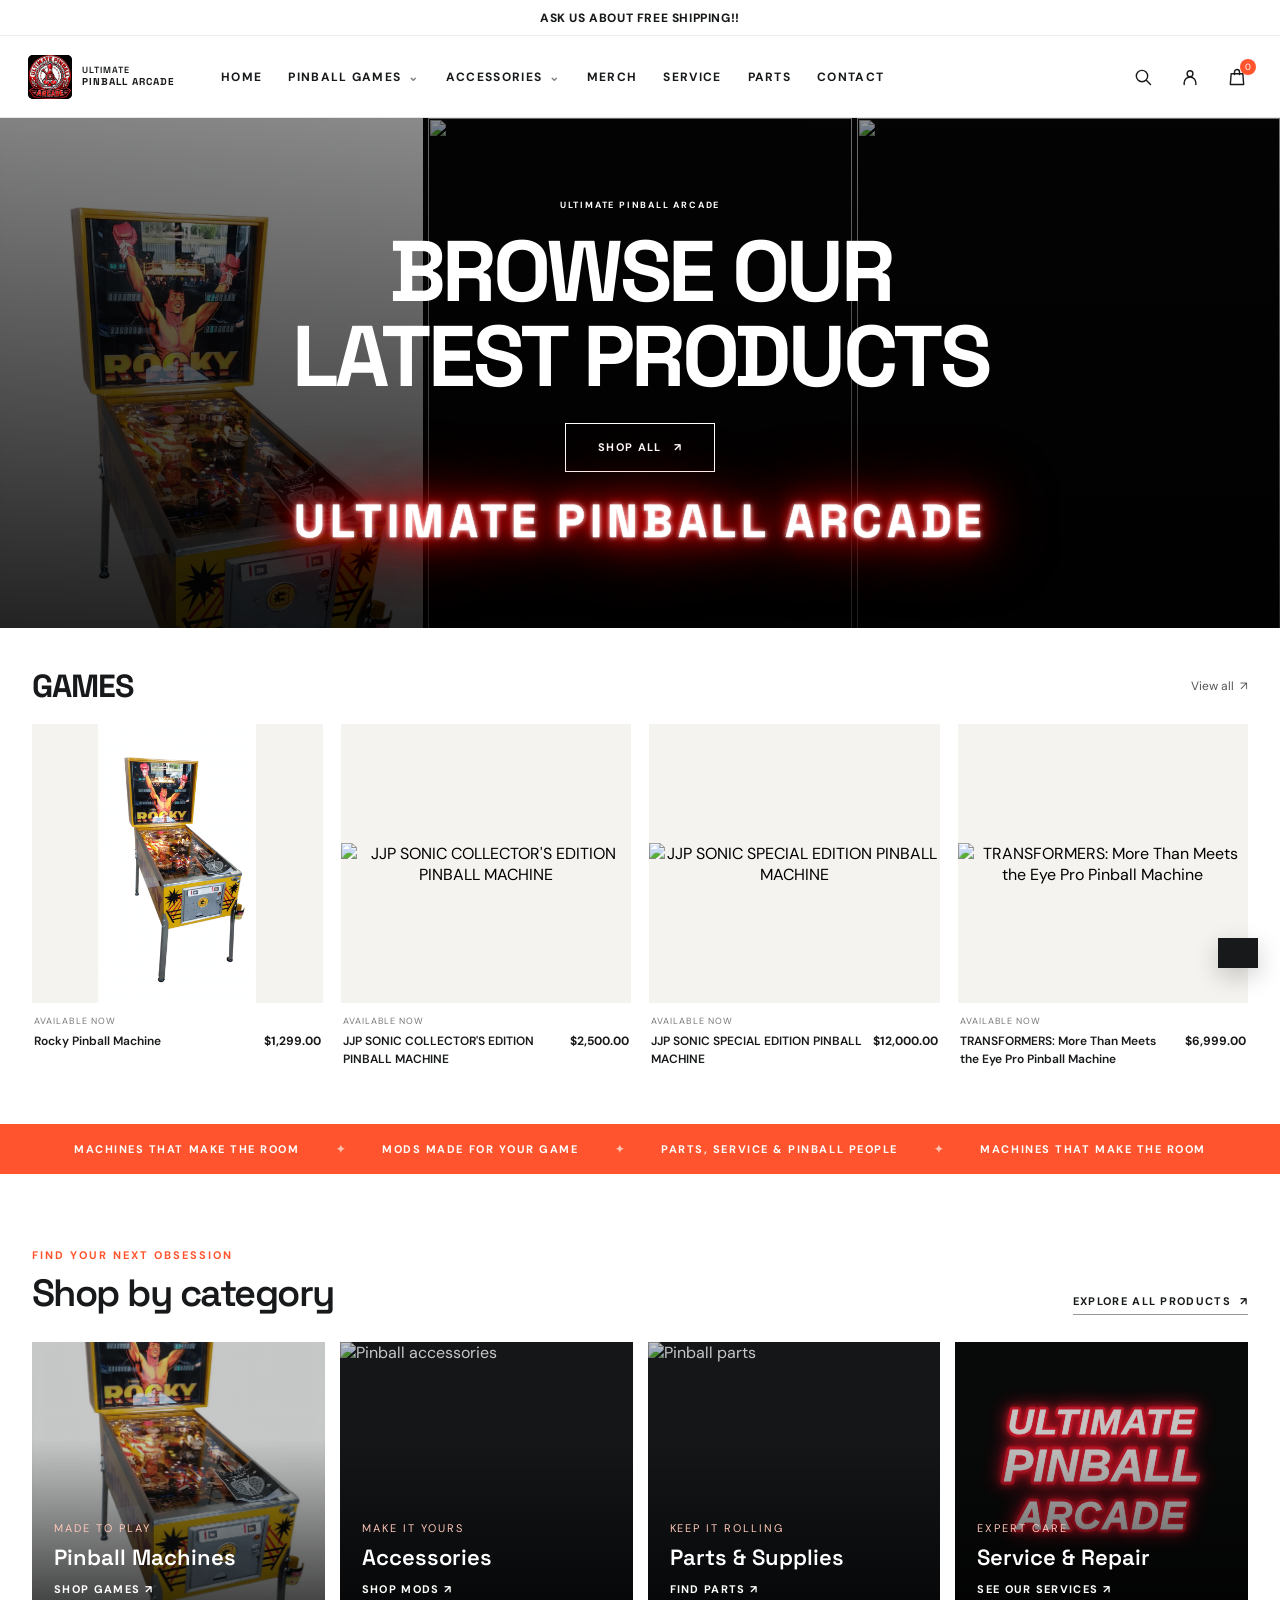
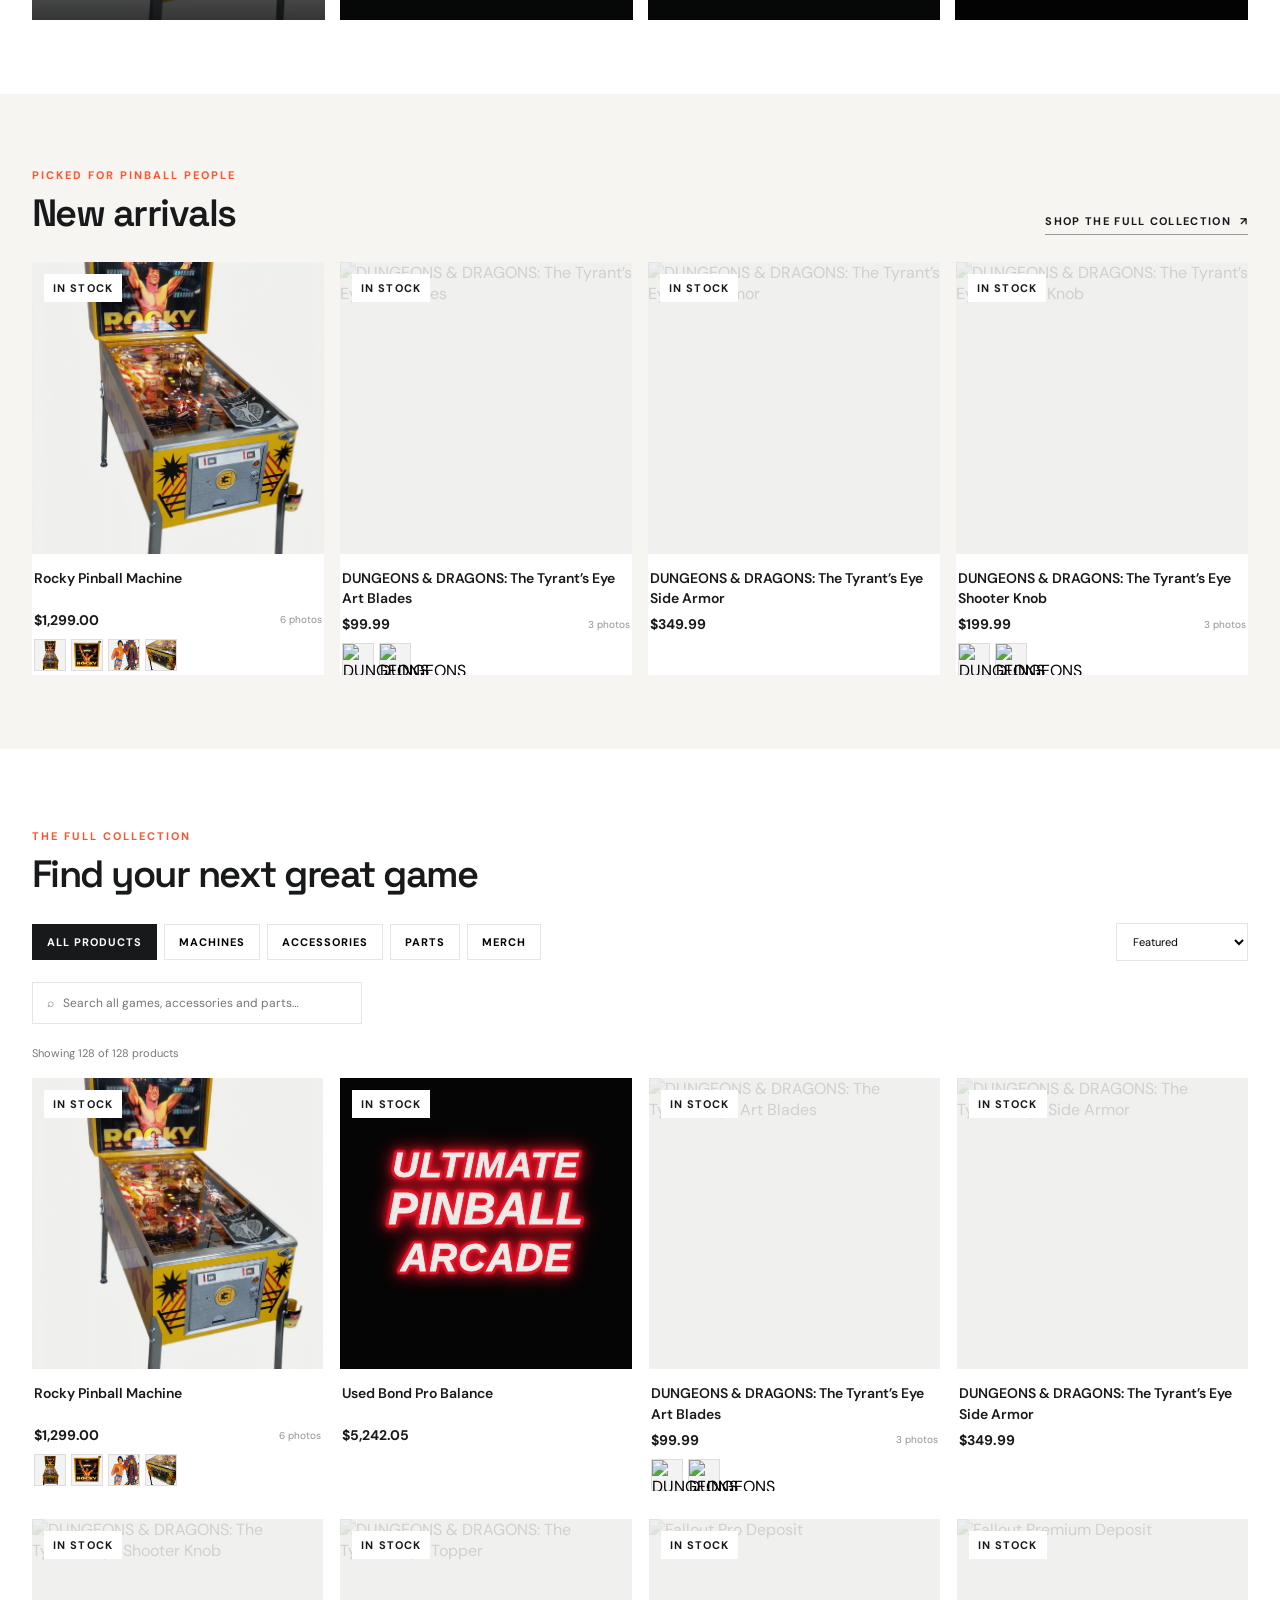
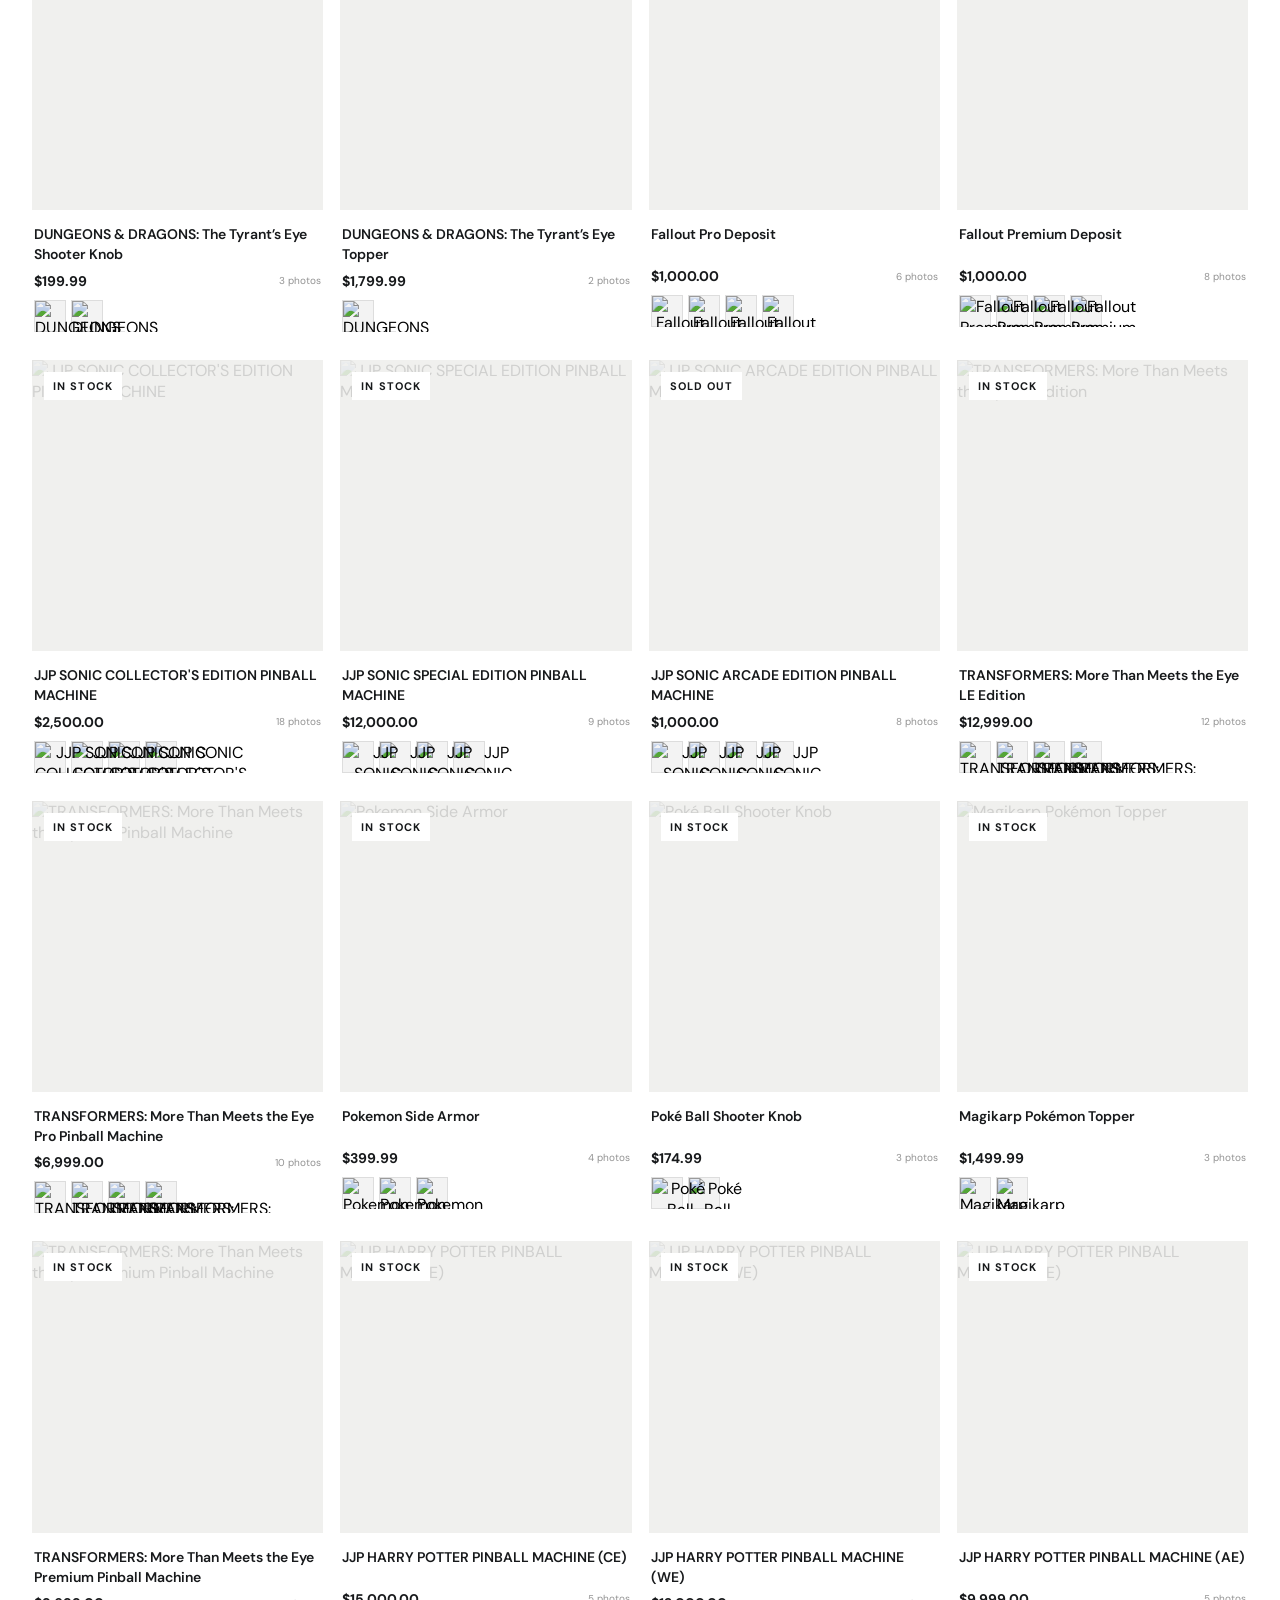
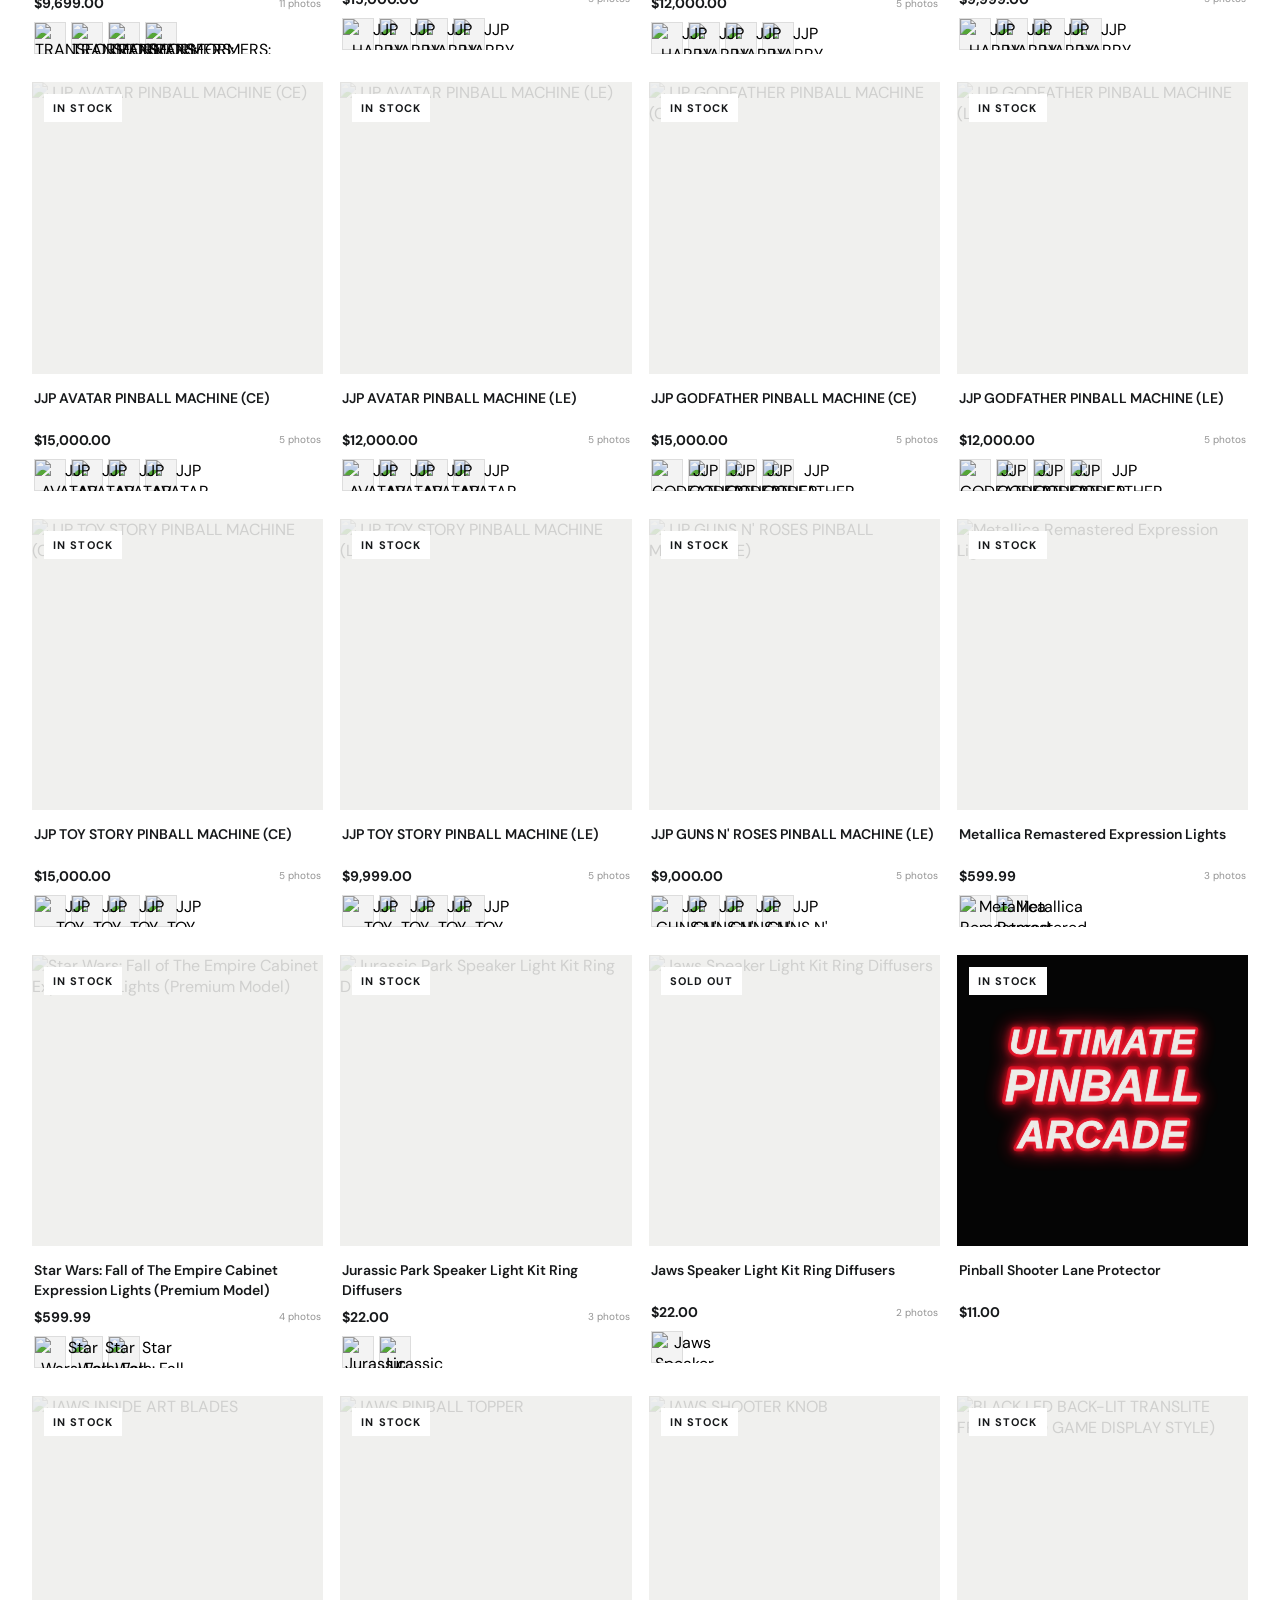
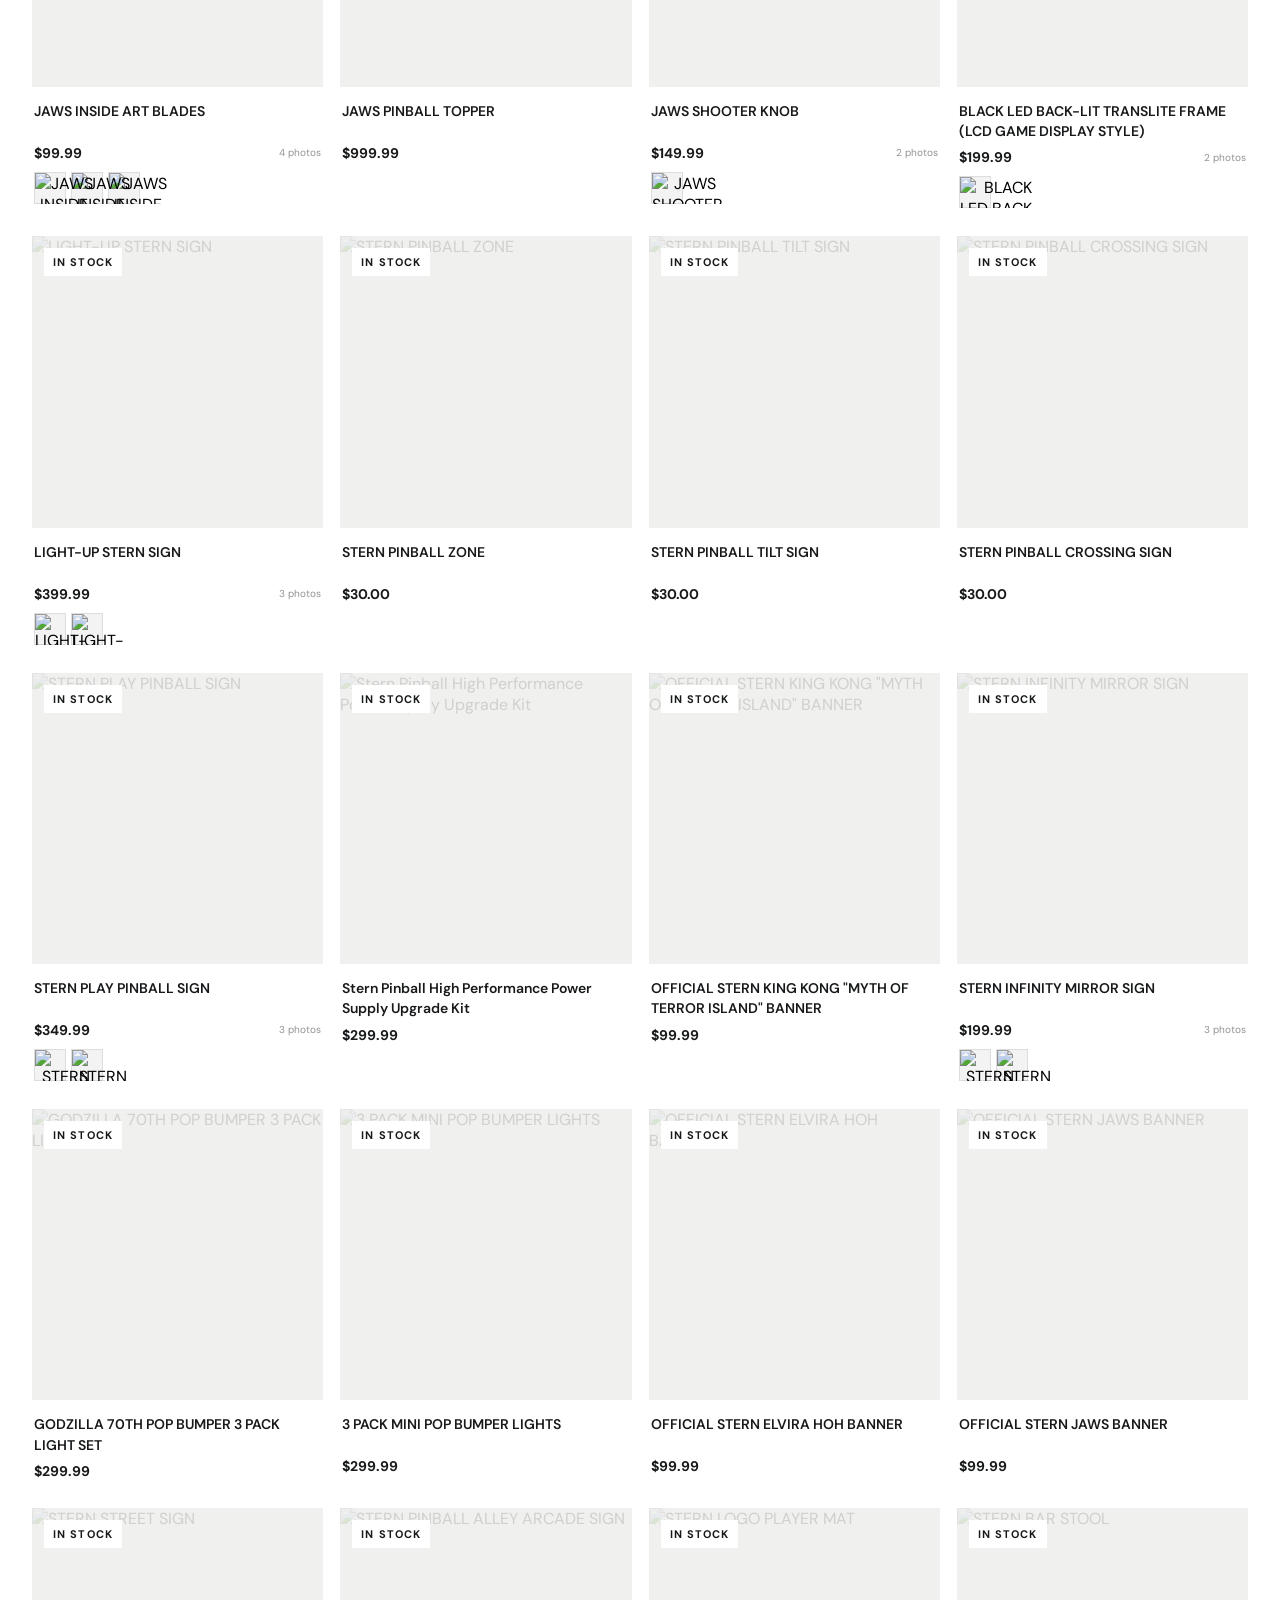
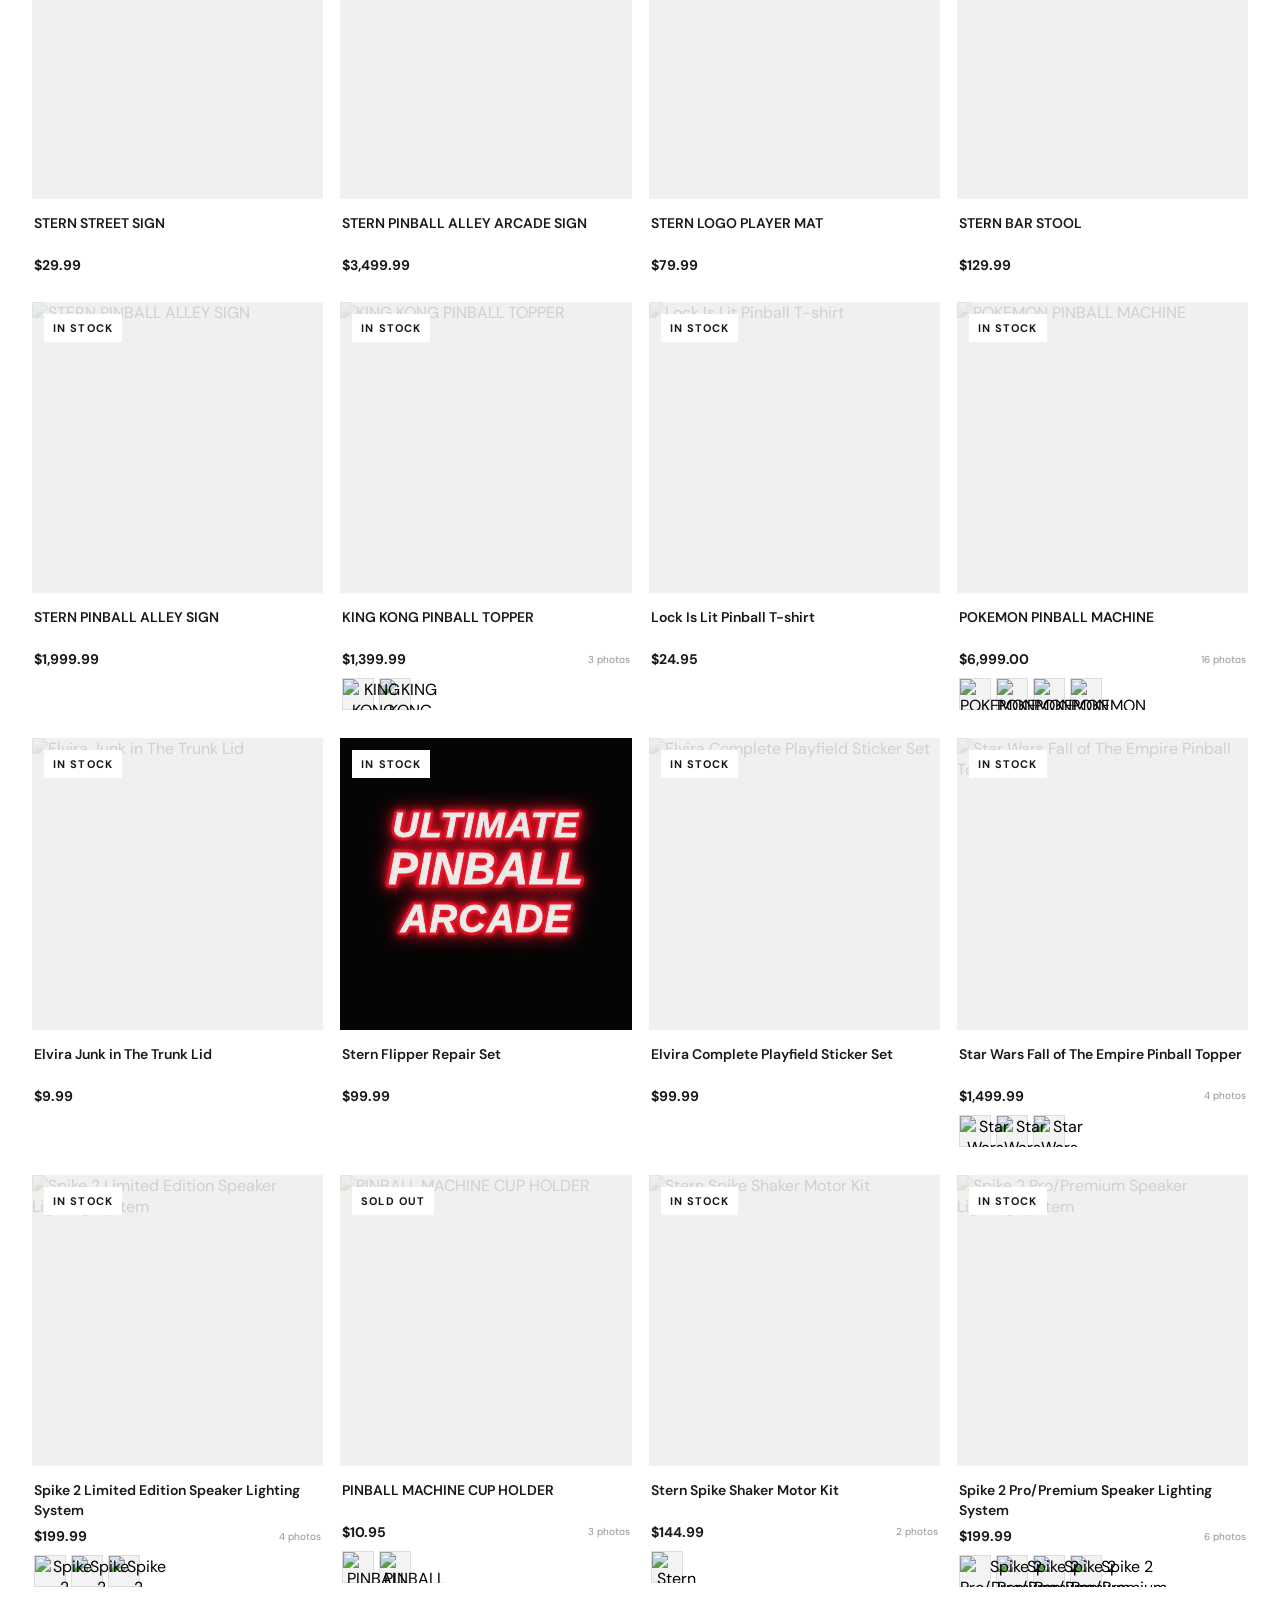
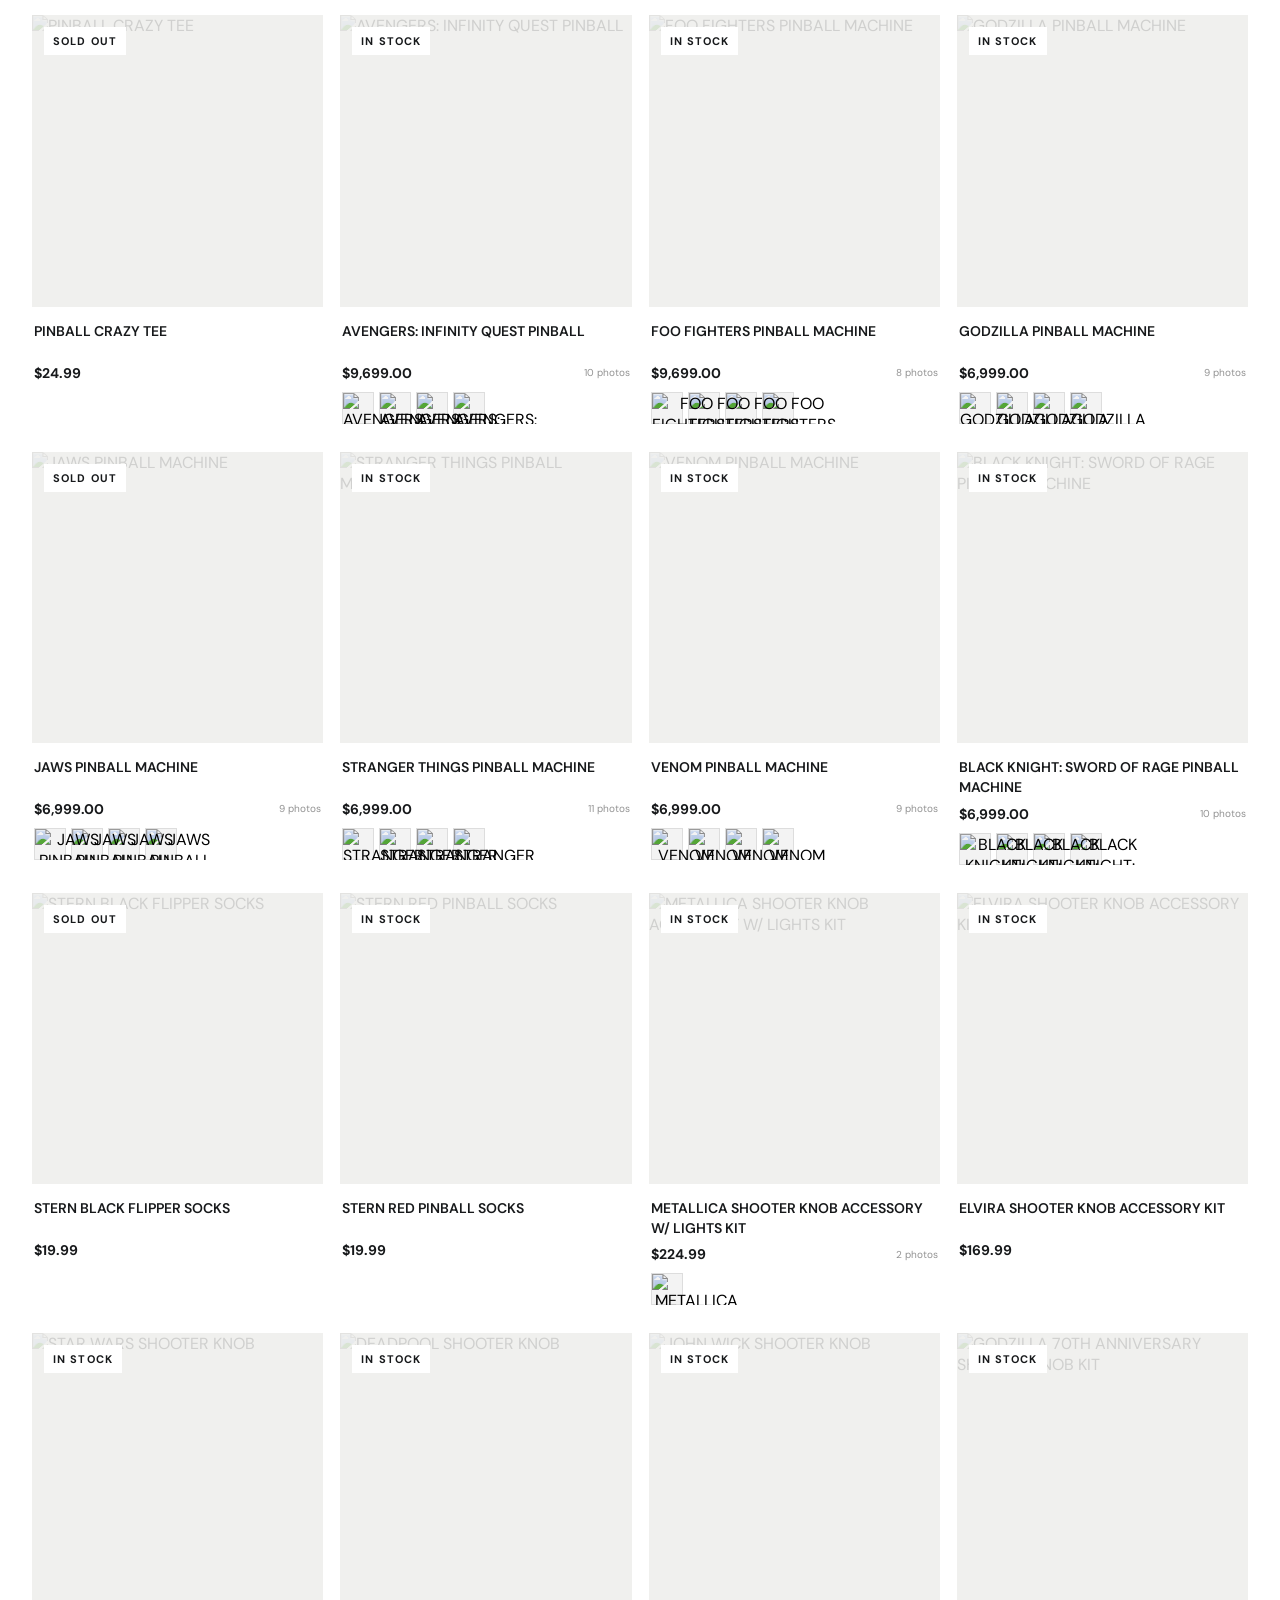
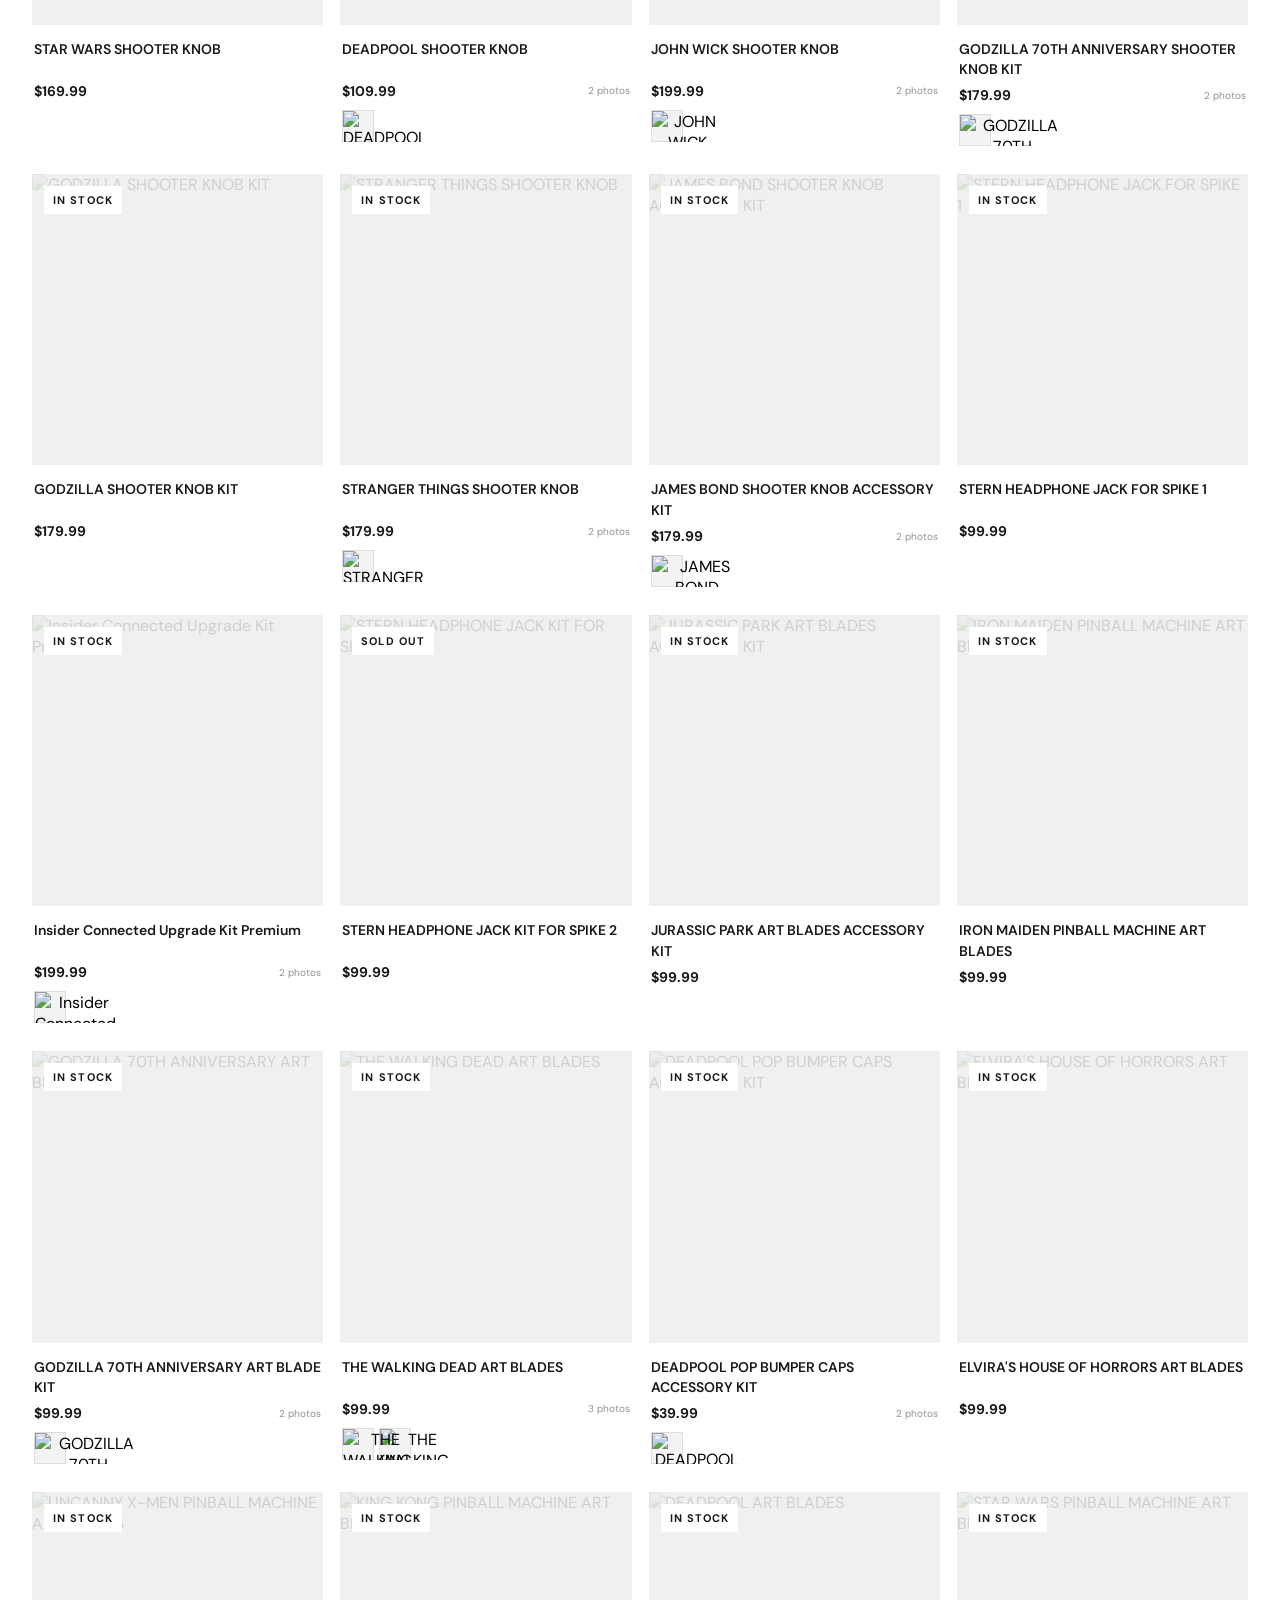
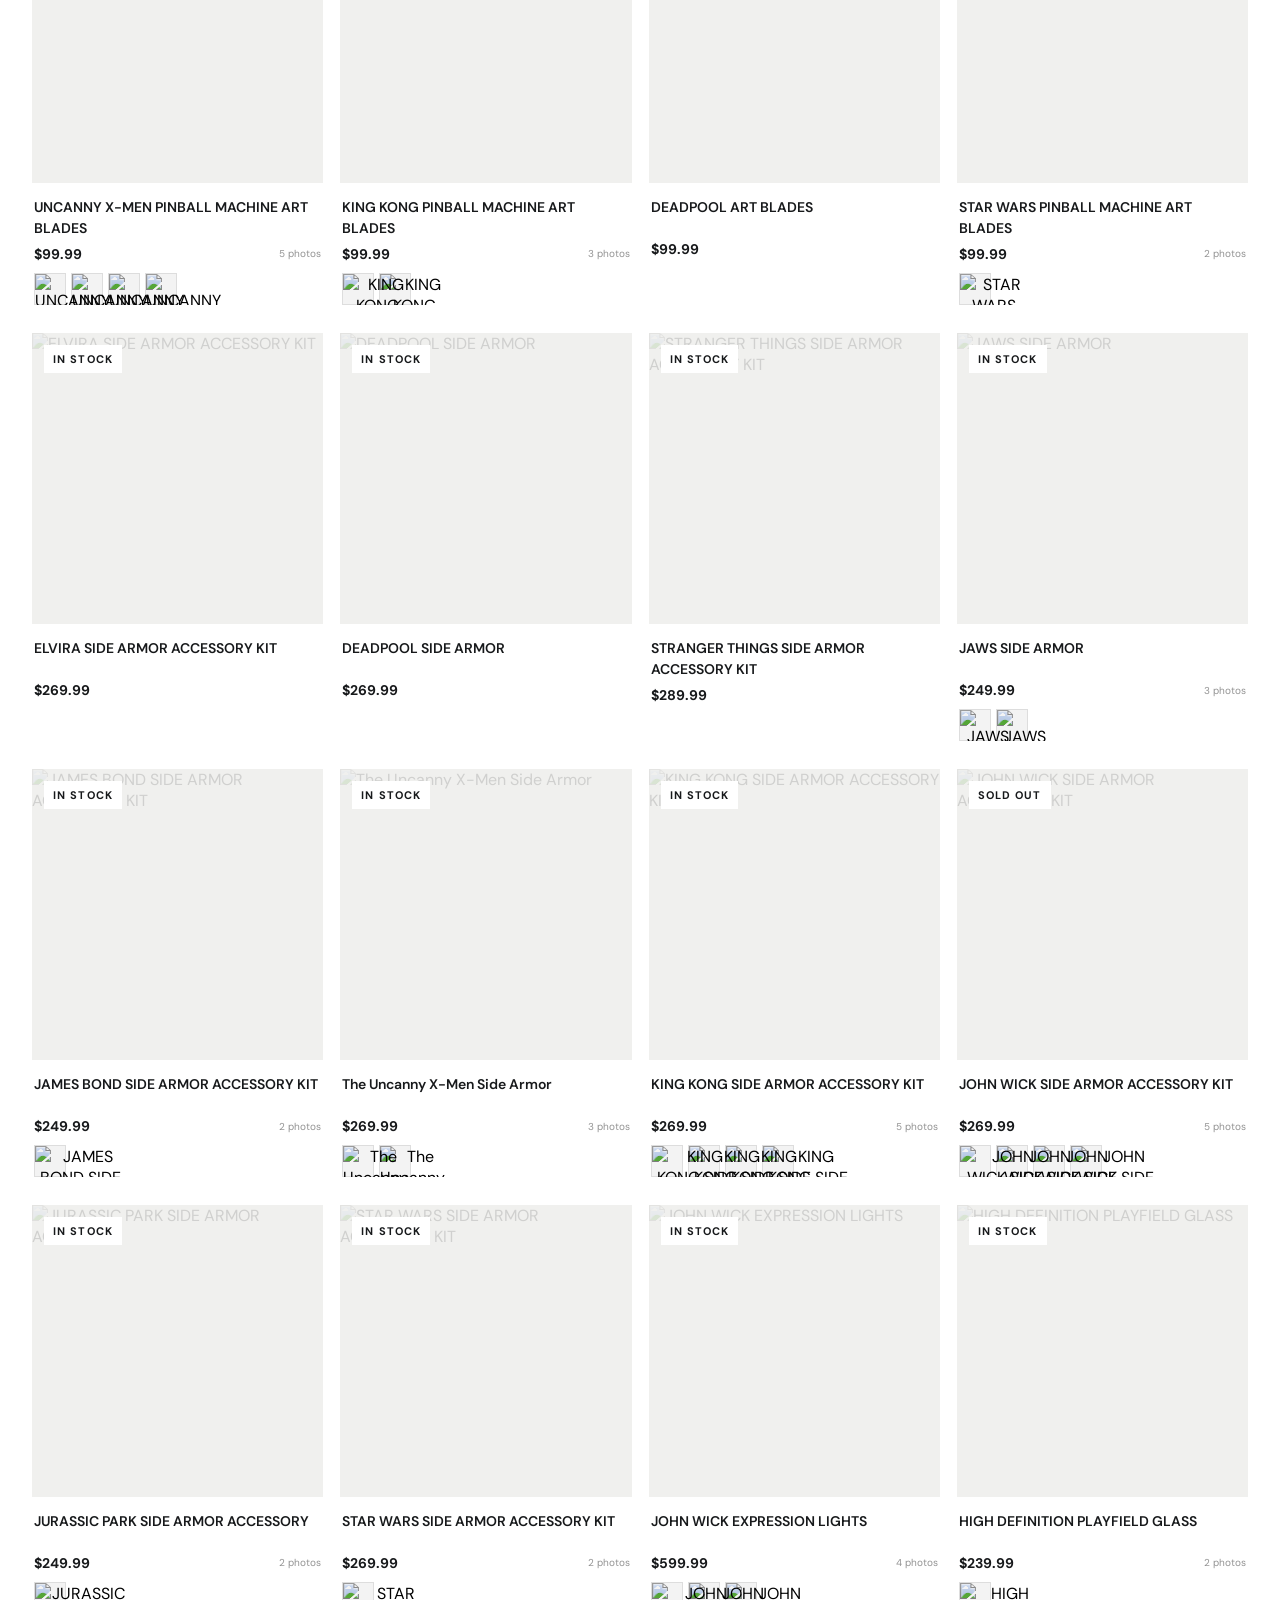
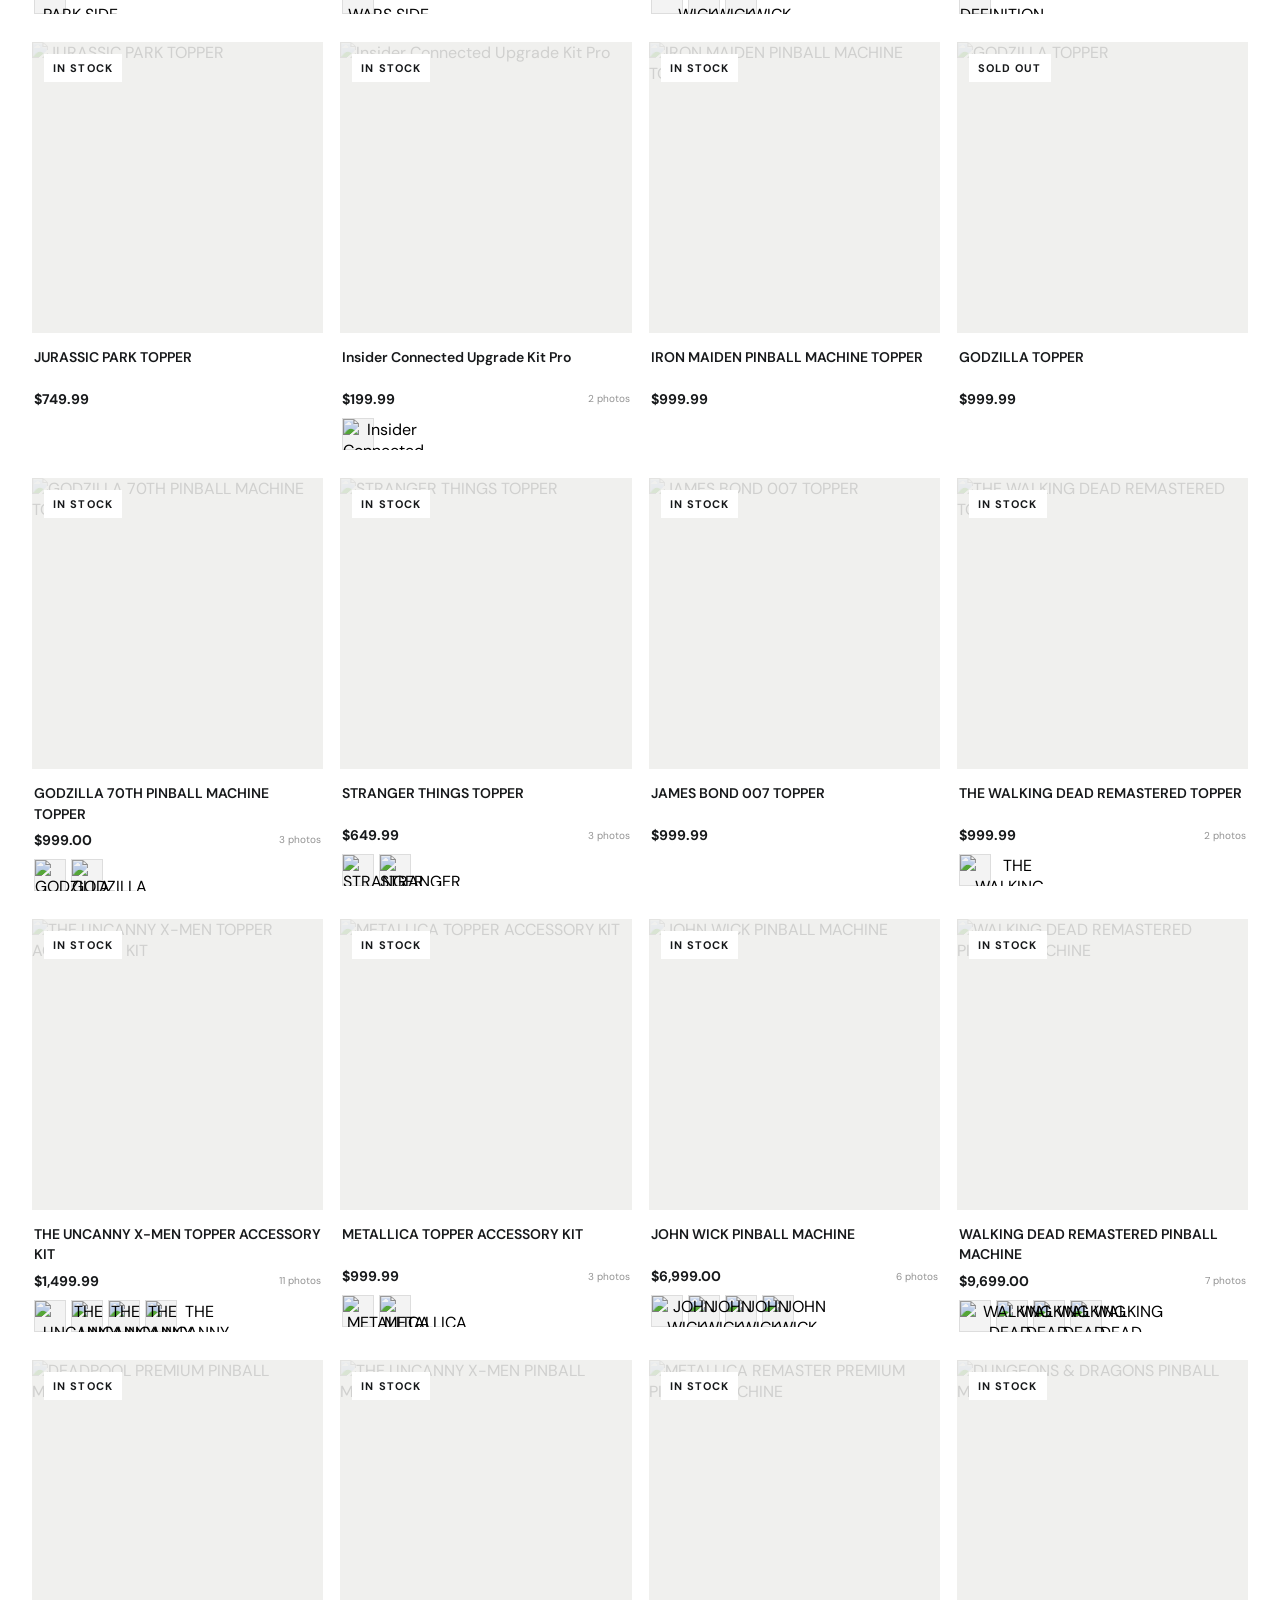
==== commit 799774d8: "Restore homepage headline and keep Rocky first in gallery" ====
--- a/index.html
+++ b/index.html
@@ -23,7 +23,7 @@
 @media(max-width:680px){.announce{height:31px;font-size:9px}.header{height:66px;padding:0 17px;justify-content:space-between}.brand{position:absolute;left:50%;transform:translateX(-50%);justify-content:center;width:120px}.brand img{width:112px}.nav{display:none}.nav.mobileopen{display:flex;position:absolute;top:66px;left:0;right:0;height:auto;background:white;z-index:20;padding:10px 20px 20px;align-items:stretch;flex-direction:column;gap:0;box-shadow:0 10px 15px #0001}.nav.mobileopen>a,.nav.mobileopen .navitem{height:auto;padding:13px 0;border-bottom:1px solid var(--line)}.nav.mobileopen .drop{position:static;box-shadow:none;padding:0 0 0 13px}.nav.mobileopen .navitem:hover .drop{display:block}.mobilemenu{display:block;border:0;background:none;font-size:20px;padding:4px}.tools{gap:10px;margin-left:auto}.tool{font-size:18px}.hero,.heroinner{min-height:480px}.heroinner{padding:62px 23px 88px}.hero:before{background:linear-gradient(90deg,#090a0be8,#090a0b88 73%,#090a0b50)}.hero h1{font-size:51px;max-width:440px}.hero p{font-size:13px;max-width:350px}.herostats{right:20px;left:20px;justify-content:space-between;gap:12px}.stat strong{font-size:16px}.stat span{font-size:8px}.ticker{justify-content:flex-start;padding-left:20px;gap:20px;height:42px;font-size:9px}.wrap{padding:0 18px}.section{padding:53px 0}.sectionhead{align-items:flex-end;margin-bottom:20px}.sectionhead h2{font-size:27px}.sectionhead .textlink{font-size:9px}.categories{gap:9px}.category{height:180px}.catcopy{left:13px;bottom:14px}.catcopy h3{font-size:17px}.catcopy span{font-size:8px}.catcopy b{font-size:8px}.productgrid,.cataloggrid{grid-template-columns:repeat(2,minmax(0,1fr));gap:22px 10px}.cardtitle{font-size:10px;min-height:42px}.cardinfo{padding-top:10px}.price{font-size:11px}.quick{opacity:1;transform:none;padding:10px 4px;font-size:8px;left:7px;right:7px;bottom:7px}.morepics{gap:4px}.morepics button{width:27px;height:27px}.catalog{padding-top:55px}.catalogtoolbar{display:block}.filters{margin-bottom:12px}.sort{width:100%}.shopsearch{width:100%;margin-bottom:17px}.serviceinner{grid-template-columns:1fr}.servicecopy{padding:47px 22px}.servicecopy h2{font-size:32px}.servicephoto{min-height:240px}.newsletter{padding:52px 18px}.newsletter h2{font-size:26px}.footgrid{grid-template-columns:1fr 1fr;gap:27px 19px}.footer{padding:42px 20px 18px}.footerbrand{grid-column:1/-1}.copyright{display:block;line-height:1.9}.copyright span{display:block}.modal{display:block;max-height:92vh}.modalmain{height:290px;min-height:0}.modalcopy{padding:25px 22px}.modalcopy h2{font-size:23px}.modalback{padding:10px}}
 /* Storefront styling inspired by the supplied mobile reference */
 .announce{height:36px;background:#050505;color:#fff;font-size:12px;letter-spacing:.05em;font-weight:800}.header{background:#050505;color:#fff;border-color:#242424}.header .brandtext{color:#fff}.header .brandlogo{background:#050505;box-shadow:none}.nav{color:#fff}.drop{background:#111;color:#fff}.drop a:hover{background:#252525}.tool{color:#fff}.tool svg{width:20px;height:20px;display:block;fill:none;stroke:currentColor;stroke-width:1.7;stroke-linecap:round;stroke-linejoin:round}.mobilemenu{color:#fff}.searchbox{background:#090909;border-color:#282828}.searchbox input{background:#090909;color:white}.nav.mobileopen{background:#080808;color:#fff}.nav.mobileopen .drop{background:#080808}.nav.mobileopen .navitem,.nav.mobileopen>a{border-color:#242424}
-.storefront-hero{min-height:510px}.storefront-hero .hero-gallery{position:absolute;inset:0;display:grid;grid-template-columns:repeat(3,1fr);gap:5px;background:#050505}.hero-gallery img{width:100%;height:100%;min-width:0;object-fit:cover;opacity:.86}.storefront-hero:before{background:linear-gradient(0deg,rgba(0,0,0,.78),rgba(0,0,0,.18)),linear-gradient(90deg,rgba(0,0,0,.28),rgba(0,0,0,.14));z-index:1}.storefront-hero .heroinner{min-height:510px;justify-content:center;text-align:center;padding:70px 24px}.storefront-hero .herocopy{max-width:720px}.storefront-hero .eyebrow{justify-content:center;color:#fff;font-size:9px}.storefront-hero .eyebrow:before{display:none}.storefront-hero h1{text-transform:uppercase;font-size:clamp(44px,7vw,86px);letter-spacing:-.04em;max-width:760px;margin:18px auto 25px}.storefront-hero p{display:block;max-width:700px;margin:0 auto 23px;font-size:clamp(13px,1.5vw,17px);font-weight:600;line-height:1.55;color:#fff;text-shadow:0 2px 12px #000}.storefront-hero .herostats{display:none}.storefront-hero .btn{background:transparent;border:1px solid #fff;color:#fff;min-width:150px}.hero-brand-name{margin:24px 0 0;color:#fff;font:900 clamp(24px,4.2vw,46px)/1.1 'Space Grotesk',sans-serif;letter-spacing:.1em;-webkit-text-stroke:.5px #fff;text-shadow:0 0 5px #fff,0 0 12px #ff1616,0 0 28px #ff0808,0 0 52px #e00000,0 0 82px #c90000;animation:hero-brand-blink 1.35s steps(2,start) infinite}@keyframes hero-brand-blink{to{visibility:hidden}}@media(prefers-reduced-motion:reduce){.hero-brand-name{animation:none}}.games-showcase{background:#050505;color:#fff;padding:42px 0 56px}.games-heading{display:flex;align-items:center;justify-content:space-between;margin-bottom:22px}.games-heading h2{font:700 32px/1 'Space Grotesk',sans-serif;text-transform:uppercase;letter-spacing:-.03em;margin:0}.games-heading a{font-size:13px;color:#ddd}.games-grid{display:grid;grid-template-columns:repeat(4,minmax(0,1fr));gap:18px}.game-tile{min-width:0;background:#050505}.game-image{display:block;width:100%;aspect-ratio:1.04/1;border:0;padding:0;background:#090909;overflow:hidden;cursor:pointer}.game-image img{width:100%;height:100%;object-fit:contain;transition:transform .3s}.game-image:hover img{transform:scale(1.035)}.game-info{display:grid;grid-template-columns:1fr auto;gap:6px 10px;padding:12px 2px 0}.game-info span{grid-column:1/-1;font-size:9px;color:#aaa;text-transform:uppercase;letter-spacing:.12em}.game-info strong{font-size:11px;line-height:1.45;font-weight:600}.game-info b{font-size:11px;white-space:nowrap}.ticker{margin-top:0}
+.storefront-hero{min-height:510px}.storefront-hero .hero-gallery{position:absolute;inset:0;display:grid;grid-template-columns:repeat(3,1fr);gap:5px;background:#050505}.hero-gallery img{width:100%;height:100%;min-width:0;object-fit:cover;opacity:.86}.storefront-hero:before{background:linear-gradient(0deg,rgba(0,0,0,.78),rgba(0,0,0,.18)),linear-gradient(90deg,rgba(0,0,0,.28),rgba(0,0,0,.14));z-index:1}.storefront-hero .heroinner{min-height:510px;justify-content:center;text-align:center;padding:70px 24px}.storefront-hero .herocopy{max-width:720px}.storefront-hero .eyebrow{justify-content:center;color:#fff;font-size:9px}.storefront-hero .eyebrow:before{display:none}.storefront-hero h1{text-transform:uppercase;font-size:clamp(44px,7vw,86px);letter-spacing:-.04em;max-width:760px;margin:18px auto 25px}.storefront-hero p,.storefront-hero .herostats{display:none}.storefront-hero .btn{background:transparent;border:1px solid #fff;color:#fff;min-width:150px}.hero-brand-name{margin:24px 0 0;color:#fff;font:900 clamp(24px,4.2vw,46px)/1.1 'Space Grotesk',sans-serif;letter-spacing:.1em;-webkit-text-stroke:.5px #fff;text-shadow:0 0 5px #fff,0 0 12px #ff1616,0 0 28px #ff0808,0 0 52px #e00000,0 0 82px #c90000;animation:hero-brand-blink 1.35s steps(2,start) infinite}@keyframes hero-brand-blink{to{visibility:hidden}}@media(prefers-reduced-motion:reduce){.hero-brand-name{animation:none}}.games-showcase{background:#050505;color:#fff;padding:42px 0 56px}.games-heading{display:flex;align-items:center;justify-content:space-between;margin-bottom:22px}.games-heading h2{font:700 32px/1 'Space Grotesk',sans-serif;text-transform:uppercase;letter-spacing:-.03em;margin:0}.games-heading a{font-size:13px;color:#ddd}.games-grid{display:grid;grid-template-columns:repeat(4,minmax(0,1fr));gap:18px}.game-tile{min-width:0;background:#050505}.game-image{display:block;width:100%;aspect-ratio:1.04/1;border:0;padding:0;background:#090909;overflow:hidden;cursor:pointer}.game-image img{width:100%;height:100%;object-fit:contain;transition:transform .3s}.game-image:hover img{transform:scale(1.035)}.game-info{display:grid;grid-template-columns:1fr auto;gap:6px 10px;padding:12px 2px 0}.game-info span{grid-column:1/-1;font-size:9px;color:#aaa;text-transform:uppercase;letter-spacing:.12em}.game-info strong{font-size:11px;line-height:1.45;font-weight:600}.game-info b{font-size:11px;white-space:nowrap}.ticker{margin-top:0}
 @media(max-width:680px){.announce{height:34px;font-size:11px}.header{height:64px;padding:0 16px;justify-content:space-between}.header .brand{position:absolute;left:50%;transform:translateX(-50%);width:48px;height:48px;justify-content:center}.header .brand .brandlogo{width:42px;height:42px;margin:0}.header .brandtext{display:none}.header .mobilemenu{font-size:20px}.header .tools{gap:12px}.header .tool svg{width:19px;height:19px}.nav.mobileopen{top:64px}.storefront-hero,.storefront-hero .heroinner{min-height:455px}.storefront-hero .hero-gallery{grid-template-columns:repeat(3,1fr);gap:3px}.hero-gallery img{object-position:center}.storefront-hero h1{font-size:clamp(38px,9vw,54px);margin:14px auto 23px}.storefront-hero .eyebrow{font-size:8px}.games-showcase{padding:28px 0 39px}.games-heading h2{font-size:27px}.games-grid{grid-template-columns:repeat(2,minmax(0,1fr));gap:18px 12px}.game-image{aspect-ratio:.92/1}.game-info{padding-top:9px}.game-info strong{font-size:10px}.game-info b{font-size:10px}}
 /* Return screenshot layout to the site's light brand theme */
 .announce{background:#fff;color:#17191b;border-bottom:1px solid #ececea}.header{background:#fff;color:#17191b;border-color:#e5e5e2}.header .brandtext{color:#17191b}.nav{color:#17191b}.drop{background:#fff;color:#17191b}.drop a:hover{background:#f6f5f1}.tool,.mobilemenu{color:#17191b}.searchbox{background:#fff;border-color:#e5e5e2}.searchbox input{background:#fff;color:#17191b}.nav.mobileopen{background:#fff;color:#17191b}.nav.mobileopen .drop{background:#fff}.nav.mobileopen .navitem,.nav.mobileopen>a{border-color:#e5e5e2}.games-showcase{background:#fff;color:#17191b}.game-tile{background:#fff}.game-image{background:#f4f3ef}.game-info span{color:#777}.games-heading a{color:#555}
@@ -36,7 +36,7 @@
 .crypto-trigger{width:100%;margin:8px 0 10px;background:#fff!important;color:#17191b!important;border-color:#17191b!important}.crypto-preview{margin:6px 0 14px;padding:16px;background:#f6f5f1;border:1px solid #e5e5e2;border-radius:8px}.crypto-preview-head{display:flex;align-items:center;justify-content:space-between;margin-bottom:13px}.crypto-preview-head strong{font:600 15px 'Space Grotesk'}.crypto-preview-head span{display:block;font-size:8px;letter-spacing:.12em;color:#d54b2e;font-weight:700;margin-bottom:3px}.crypto-preview-head button{border:0;background:none;font-size:20px}.crypto-preview label{display:block;font-size:11px;font-weight:700;margin:12px 0 6px}.crypto-preview select{width:100%;padding:10px;border:1px solid #ddd;background:white;font-size:12px}.cryptowallet{margin:11px 0;padding:11px;background:white;border:1px solid #e5e5e2;border-radius:5px}.cryptowallet span,.cryptowallet strong{display:block}.cryptowallet code{display:block;word-break:break-all;font:11px monospace;color:#17191b;background:#f8f8f8;padding:9px;margin-top:7px;border-radius:4px}.crypto-copy:not(:disabled){background:#17191b;color:#fff;cursor:pointer}.cryptowallet span{font:10px monospace;color:#777;margin-top:4px}.cryptowallet strong{font-size:12px;margin-top:5px}.crypto-copy{width:100%;padding:10px;background:#ddd;color:#777;border:0;border-radius:4px;font-size:10px;font-weight:700}.crypto-warning{margin:12px 0 0;padding:10px;background:#fff3cd;color:#765914;font-size:10px;line-height:1.6;border-radius:5px}.brandlogo{width:44px;height:44px;flex:none;display:block;object-fit:contain;object-position:center;border-radius:5px;margin-right:10px;box-shadow:0 2px 12px #8c102b30;background:#080808}.footer .brandlogo{width:58px;height:58px;margin-right:12px}@media(max-width:600px){.brandlogo{width:38px;height:38px;margin-right:7px}.footer .brandlogo{width:50px;height:50px}}
 /* Storefront styling inspired by the supplied mobile reference */
 .announce{height:36px;background:#050505;color:#fff;font-size:12px;letter-spacing:.05em;font-weight:800}.header{background:#050505;color:#fff;border-color:#242424}.header .brandtext{color:#fff}.header .brandlogo{background:#050505;box-shadow:none}.nav{color:#fff}.drop{background:#111;color:#fff}.drop a:hover{background:#252525}.tool{color:#fff}.tool svg{width:20px;height:20px;display:block;fill:none;stroke:currentColor;stroke-width:1.7;stroke-linecap:round;stroke-linejoin:round}.mobilemenu{color:#fff}.searchbox{background:#090909;border-color:#282828}.searchbox input{background:#090909;color:white}.nav.mobileopen{background:#080808;color:#fff}.nav.mobileopen .drop{background:#080808}.nav.mobileopen .navitem,.nav.mobileopen>a{border-color:#242424}
-.storefront-hero{min-height:510px}.storefront-hero .hero-gallery{position:absolute;inset:0;display:grid;grid-template-columns:repeat(3,1fr);gap:5px;background:#050505}.hero-gallery img{width:100%;height:100%;min-width:0;object-fit:cover;opacity:.86}.storefront-hero:before{background:linear-gradient(0deg,rgba(0,0,0,.78),rgba(0,0,0,.18)),linear-gradient(90deg,rgba(0,0,0,.28),rgba(0,0,0,.14));z-index:1}.storefront-hero .heroinner{min-height:510px;justify-content:center;text-align:center;padding:70px 24px}.storefront-hero .herocopy{max-width:720px}.storefront-hero .eyebrow{justify-content:center;color:#fff;font-size:9px}.storefront-hero .eyebrow:before{display:none}.storefront-hero h1{text-transform:uppercase;font-size:clamp(44px,7vw,86px);letter-spacing:-.04em;max-width:760px;margin:18px auto 25px}.storefront-hero p{display:block;max-width:700px;margin:0 auto 23px;font-size:clamp(13px,1.5vw,17px);font-weight:600;line-height:1.55;color:#fff;text-shadow:0 2px 12px #000}.storefront-hero .herostats{display:none}.storefront-hero .btn{background:transparent;border:1px solid #fff;color:#fff;min-width:150px}.hero-brand-name{margin:24px 0 0;color:#fff;font:900 clamp(24px,4.2vw,46px)/1.1 'Space Grotesk',sans-serif;letter-spacing:.1em;-webkit-text-stroke:.5px #fff;text-shadow:0 0 5px #fff,0 0 12px #ff1616,0 0 28px #ff0808,0 0 52px #e00000,0 0 82px #c90000;animation:hero-brand-blink 1.35s steps(2,start) infinite}@keyframes hero-brand-blink{to{visibility:hidden}}@media(prefers-reduced-motion:reduce){.hero-brand-name{animation:none}}.games-showcase{background:#050505;color:#fff;padding:42px 0 56px}.games-heading{display:flex;align-items:center;justify-content:space-between;margin-bottom:22px}.games-heading h2{font:700 32px/1 'Space Grotesk',sans-serif;text-transform:uppercase;letter-spacing:-.03em;margin:0}.games-heading a{font-size:13px;color:#ddd}.games-grid{display:grid;grid-template-columns:repeat(4,minmax(0,1fr));gap:18px}.game-tile{min-width:0;background:#050505}.game-image{display:block;width:100%;aspect-ratio:1.04/1;border:0;padding:0;background:#090909;overflow:hidden;cursor:pointer}.game-image img{width:100%;height:100%;object-fit:contain;transition:transform .3s}.game-image:hover img{transform:scale(1.035)}.game-info{display:grid;grid-template-columns:1fr auto;gap:6px 10px;padding:12px 2px 0}.game-info span{grid-column:1/-1;font-size:9px;color:#aaa;text-transform:uppercase;letter-spacing:.12em}.game-info strong{font-size:11px;line-height:1.45;font-weight:600}.game-info b{font-size:11px;white-space:nowrap}.ticker{margin-top:0}
+.storefront-hero{min-height:510px}.storefront-hero .hero-gallery{position:absolute;inset:0;display:grid;grid-template-columns:repeat(3,1fr);gap:5px;background:#050505}.hero-gallery img{width:100%;height:100%;min-width:0;object-fit:cover;opacity:.86}.storefront-hero:before{background:linear-gradient(0deg,rgba(0,0,0,.78),rgba(0,0,0,.18)),linear-gradient(90deg,rgba(0,0,0,.28),rgba(0,0,0,.14));z-index:1}.storefront-hero .heroinner{min-height:510px;justify-content:center;text-align:center;padding:70px 24px}.storefront-hero .herocopy{max-width:720px}.storefront-hero .eyebrow{justify-content:center;color:#fff;font-size:9px}.storefront-hero .eyebrow:before{display:none}.storefront-hero h1{text-transform:uppercase;font-size:clamp(44px,7vw,86px);letter-spacing:-.04em;max-width:760px;margin:18px auto 25px}.storefront-hero p,.storefront-hero .herostats{display:none}.storefront-hero .btn{background:transparent;border:1px solid #fff;color:#fff;min-width:150px}.hero-brand-name{margin:24px 0 0;color:#fff;font:900 clamp(24px,4.2vw,46px)/1.1 'Space Grotesk',sans-serif;letter-spacing:.1em;-webkit-text-stroke:.5px #fff;text-shadow:0 0 5px #fff,0 0 12px #ff1616,0 0 28px #ff0808,0 0 52px #e00000,0 0 82px #c90000;animation:hero-brand-blink 1.35s steps(2,start) infinite}@keyframes hero-brand-blink{to{visibility:hidden}}@media(prefers-reduced-motion:reduce){.hero-brand-name{animation:none}}.games-showcase{background:#050505;color:#fff;padding:42px 0 56px}.games-heading{display:flex;align-items:center;justify-content:space-between;margin-bottom:22px}.games-heading h2{font:700 32px/1 'Space Grotesk',sans-serif;text-transform:uppercase;letter-spacing:-.03em;margin:0}.games-heading a{font-size:13px;color:#ddd}.games-grid{display:grid;grid-template-columns:repeat(4,minmax(0,1fr));gap:18px}.game-tile{min-width:0;background:#050505}.game-image{display:block;width:100%;aspect-ratio:1.04/1;border:0;padding:0;background:#090909;overflow:hidden;cursor:pointer}.game-image img{width:100%;height:100%;object-fit:contain;transition:transform .3s}.game-image:hover img{transform:scale(1.035)}.game-info{display:grid;grid-template-columns:1fr auto;gap:6px 10px;padding:12px 2px 0}.game-info span{grid-column:1/-1;font-size:9px;color:#aaa;text-transform:uppercase;letter-spacing:.12em}.game-info strong{font-size:11px;line-height:1.45;font-weight:600}.game-info b{font-size:11px;white-space:nowrap}.ticker{margin-top:0}
 @media(max-width:680px){.announce{height:34px;font-size:11px}.header{height:64px;padding:0 16px;justify-content:space-between}.header .brand{position:absolute;left:50%;transform:translateX(-50%);width:48px;height:48px;justify-content:center}.header .brand .brandlogo{width:42px;height:42px;margin:0}.header .brandtext{display:none}.header .mobilemenu{font-size:20px}.header .tools{gap:12px}.header .tool svg{width:19px;height:19px}.nav.mobileopen{top:64px}.storefront-hero,.storefront-hero .heroinner{min-height:455px}.storefront-hero .hero-gallery{grid-template-columns:repeat(3,1fr);gap:3px}.hero-gallery img{object-position:center}.storefront-hero h1{font-size:clamp(38px,9vw,54px);margin:14px auto 23px}.storefront-hero .eyebrow{font-size:8px}.games-showcase{padding:28px 0 39px}.games-heading h2{font-size:27px}.games-grid{grid-template-columns:repeat(2,minmax(0,1fr));gap:18px 12px}.game-image{aspect-ratio:.92/1}.game-info{padding-top:9px}.game-info strong{font-size:10px}.game-info b{font-size:10px}}
 /* Return screenshot layout to the site's light brand theme */
 .announce{background:#fff;color:#17191b;border-bottom:1px solid #ececea}.header{background:#fff;color:#17191b;border-color:#e5e5e2}.header .brandtext{color:#17191b}.nav{color:#17191b}.drop{background:#fff;color:#17191b}.drop a:hover{background:#f6f5f1}.tool,.mobilemenu{color:#17191b}.searchbox{background:#fff;border-color:#e5e5e2}.searchbox input{background:#fff;color:#17191b}.nav.mobileopen{background:#fff;color:#17191b}.nav.mobileopen .drop{background:#fff}.nav.mobileopen .navitem,.nav.mobileopen>a{border-color:#e5e5e2}.games-showcase{background:#fff;color:#17191b}.game-tile{background:#fff}.game-image{background:#f4f3ef}.game-info span{color:#777}.games-heading a{color:#555}
@@ -110,7 +110,7 @@
 <nav class="nav"><a href="#top">HOME</a><div class="navitem">PINBALL GAMES<div class="drop"><a href="new.html">New pinball machines</a><a href="used.html">Used pinball machines</a></div></div><div class="navitem">ACCESSORIES<div class="drop"><a href="#catalog" data-catlink="accessories">Shop accessories</a><a href="#catalog" data-catlink="toppers">Toppers</a><a href="#catalog" data-catlink="art blades">Art blades</a><a href="#catalog" data-catlink="shooter">Shooter knobs</a></div></div><a href="#catalog" data-catlink="merch">MERCH</a><a href="#service">SERVICE</a><a href="#catalog" data-catlink="parts">PARTS</a><a href="contact.html">CONTACT</a></nav>
 <div class="tools"><button class="tool" aria-label="Search" onclick="document.querySelector('.searchbox').classList.toggle('open');document.getElementById('headsearch').focus()"><svg viewBox="0 0 24 24" aria-hidden="true"><circle cx="10.8" cy="10.8" r="6.8"></circle><path d="m16 16 5 5"></path></svg></button><a class="tool account-tool" aria-label="Sign in or create an account" href="account.html"><svg viewBox="0 0 24 24" aria-hidden="true"><circle cx="12" cy="8" r="3.5"></circle><path d="M5 21v-2a7 7 0 0 1 14 0v2"></path></svg></a><a class="tool" aria-label="Shopping bag and checkout" href="checkout.html"><svg viewBox="0 0 24 24" aria-hidden="true"><path d="M5 8h14l1 13H4L5 8Z"></path><path d="M9 9V6a3 3 0 0 1 6 0v3"></path></svg><span class="cartcount" id="cartcount">0</span></a></div></header>
 <div class="searchbox"><input id="headsearch" placeholder="Search pinball machines, mods and parts…" oninput="syncSearch(this.value)"></div>
-<main id="top"><section class="hero storefront-hero"><div class="hero-gallery" id="hero-gallery" aria-hidden="true"></div><div class="heroinner"><div class="herocopy"><div class="eyebrow">Ultimate Pinball Arcade</div><h1>Rocky Pinball<br><em>Machine</em></h1><p>$1,299.00 | Instant Win lanes 1-10 | 4 flippers | 4 pop bumpers | 8 drop targets</p><a href="#catalog" data-catlink="all" class="btn">Shop all <span>↗</span></a><div class="hero-brand-name">ULTIMATE PINBALL ARCADE</div></div></div></section>
+<main id="top"><section class="hero storefront-hero"><div class="hero-gallery" id="hero-gallery" aria-hidden="true"></div><div class="heroinner"><div class="herocopy"><div class="eyebrow">Ultimate Pinball Arcade</div><h1>Browse our<br>latest products</h1><p>Find your next favorite pinball machine, parts and accessories.</p><a href="#catalog" data-catlink="all" class="btn">Shop all <span>↗</span></a><div class="hero-brand-name">ULTIMATE PINBALL ARCADE</div></div></div></section>
 <section class="games-showcase" id="games"><div class="wrap"><div class="games-heading"><h2>Games</h2><a href="#catalog" data-catlink="machines">View all&nbsp; ↗</a></div><div class="games-grid" id="games-grid"><div class="loading">Loading pinball games…</div></div></div></section><div class="ticker"><span>Machines that make the room</span><i>✦</i><span>Mods made for your game</span><i>✦</i><span>Parts, service & pinball people</span><i>✦</i><span>Machines that make the room</span></div>
 <section class="section"><div class="wrap"><div class="sectionhead"><div><div class="kicker">Find your next obsession</div><h2>Shop by category</h2></div><a class="textlink" href="#catalog">Explore all products&nbsp; ↗</a></div><div class="categories">
 <a class="category" href="#catalog" data-catlink="machine"><img id="cat-machine" src="" alt="Pinball machines"><div class="catcopy"><span>Made to play</span><h3>Pinball Machines</h3><b>Shop games ↗</b></div></a>
@@ -2427,7 +2427,7 @@
 function isMachine(p){return /pinball machine|arcade edition/i.test(p.title+' '+p.product_type)}
 function isAccessory(p){return !isMachine(p)&&/topper|knob|armor|blade|lighting|mod|speaker|light|shaker/i.test(p.title+' '+p.product_type)}
 function card(p){let idx=PRODUCTS.indexOf(p),img=imageFor(p);return `<article class="card" data-index="${idx}"><div class="cardmedia" onclick="openProduct(${idx})"><img loading="lazy" src="${esc(img)}" alt="${esc(p.title)}" onerror="this.style.opacity='.15'"><span class="tag">${p.available?'In stock':'Sold out'}</span><button class="quick" onclick="event.stopPropagation();${p.available?`addCart(${idx})`:`openProduct(${idx})`}">${p.available?'Quick add':'View details'}</button></div><div class="cardinfo"><h3 class="cardtitle">${esc(p.title)}</h3><div class="cardmeta"><span class="price">${fmt(p.price)}</span><span style="font-size:10px;color:#929292">${p.images.length>1?`${p.images.length} photos`:''}</span></div>${p.images.length>1?`<div class="morepics">${p.images.slice(1,5).map((src,j)=>`<button title="View photo ${j+2}" onclick="event.stopPropagation();openProduct(${idx},${j+1})"><img loading="lazy" src="${esc(src)}" alt="${esc(p.title)} photo ${j+2}"></button>`).join('')}</div>`:''}</div></article>`}
-function renderHeroGallery(){let rocky=PRODUCTS.find(p=>(p.slug||p.handle)==='rocky-pinball-machine'),images=rocky?.images?.length?rocky.images.slice(0,3):PRODUCTS.filter(p=>isMachine(p)&&p.images&&p.images.length).slice(0,3).map(p=>imageFor(p));document.getElementById('hero-gallery').innerHTML=images.map(src=>`<img src="${esc(src)}" alt="" loading="eager">`).join('')}
+function renderHeroGallery(){let games=PRODUCTS.filter(p=>isMachine(p)&&p.images&&p.images.length),rocky=games.find(p=>(p.slug||p.handle)==='rocky-pinball-machine'),picks=[...(rocky?[rocky]:[]),...games.filter(p=>p!==rocky)].slice(0,3);document.getElementById('hero-gallery').innerHTML=picks.map(p=>`<img src="${esc(imageFor(p))}" alt="" loading="eager">`).join('')}
 function renderGamesSpotlight(){let picks=PRODUCTS.filter(p=>isMachine(p)&&p.images&&p.images.length).sort((a,b)=>Number((b.slug||b.handle)==='rocky-pinball-machine')-Number((a.slug||a.handle)==='rocky-pinball-machine')||Number(b.available)-Number(a.available)).slice(0,4);document.getElementById('games-grid').innerHTML=picks.map(p=>{let i=PRODUCTS.indexOf(p);return `<article class="game-tile"><button class="game-image" onclick="openProduct(${i})" aria-label="View ${esc(p.title)}"><img src="${esc(imageFor(p))}" alt="${esc(p.title)}" loading="lazy"></button><div class="game-info"><span>${p.available?'Available now':'Sold out'}</span><strong>${esc(p.title)}</strong><b>${fmt(p.price)}</b></div></article>`}).join('')}function renderFeatured(){let pool=PRODUCTS.filter(p=>p.available&&p.images.length),rocky=pool.find(p=>(p.slug||p.handle)==='rocky-pinball-machine');let chosen=[...(rocky?[rocky]:[]),...pool.filter(p=>p!==rocky).sort((a,b)=>Date.parse(b.created_at||'')-Date.parse(a.created_at||''))].slice(0,4);document.getElementById('featuredgrid').innerHTML=chosen.map(card).join('')||'<p>No new products are currently in stock.</p>';let machine=PRODUCTS.find(p=>isMachine(p)&&p.images.length),accessory=PRODUCTS.find(p=>isAccessory(p)&&p.images.length),parts=PRODUCTS.find(p=>/glass|part|cleaning|rubber/i.test(p.title)&&p.images.length);[['cat-machine',machine],['cat-accessory',accessory],['cat-parts',parts]].forEach(([id,p])=>{if(p)document.getElementById(id).src=imageFor(p)})}
 function categories(){return [['all','All products'],['machines','Machines'],['accessories','Accessories'],['parts','Parts'],['merch','Merch']]}
 function matches(p){let q=searchQuery.toLowerCase();let txt=(p.title+' '+p.product_type+' '+(p.tags||[]).join(' ')).toLowerCase();if(q&&!txt.includes(q))return false;if(activeFilter==='machines'&&!isMachine(p))return false;if(activeFilter==='accessories'&&!isAccessory(p))return false;if(activeFilter==='parts'&&!/part|glass|rubber|clean|repair|supply/i.test(txt))return false;if(activeFilter==='merch'&&!/merch|shirt|hat|apparel/i.test(txt))return false;return true}
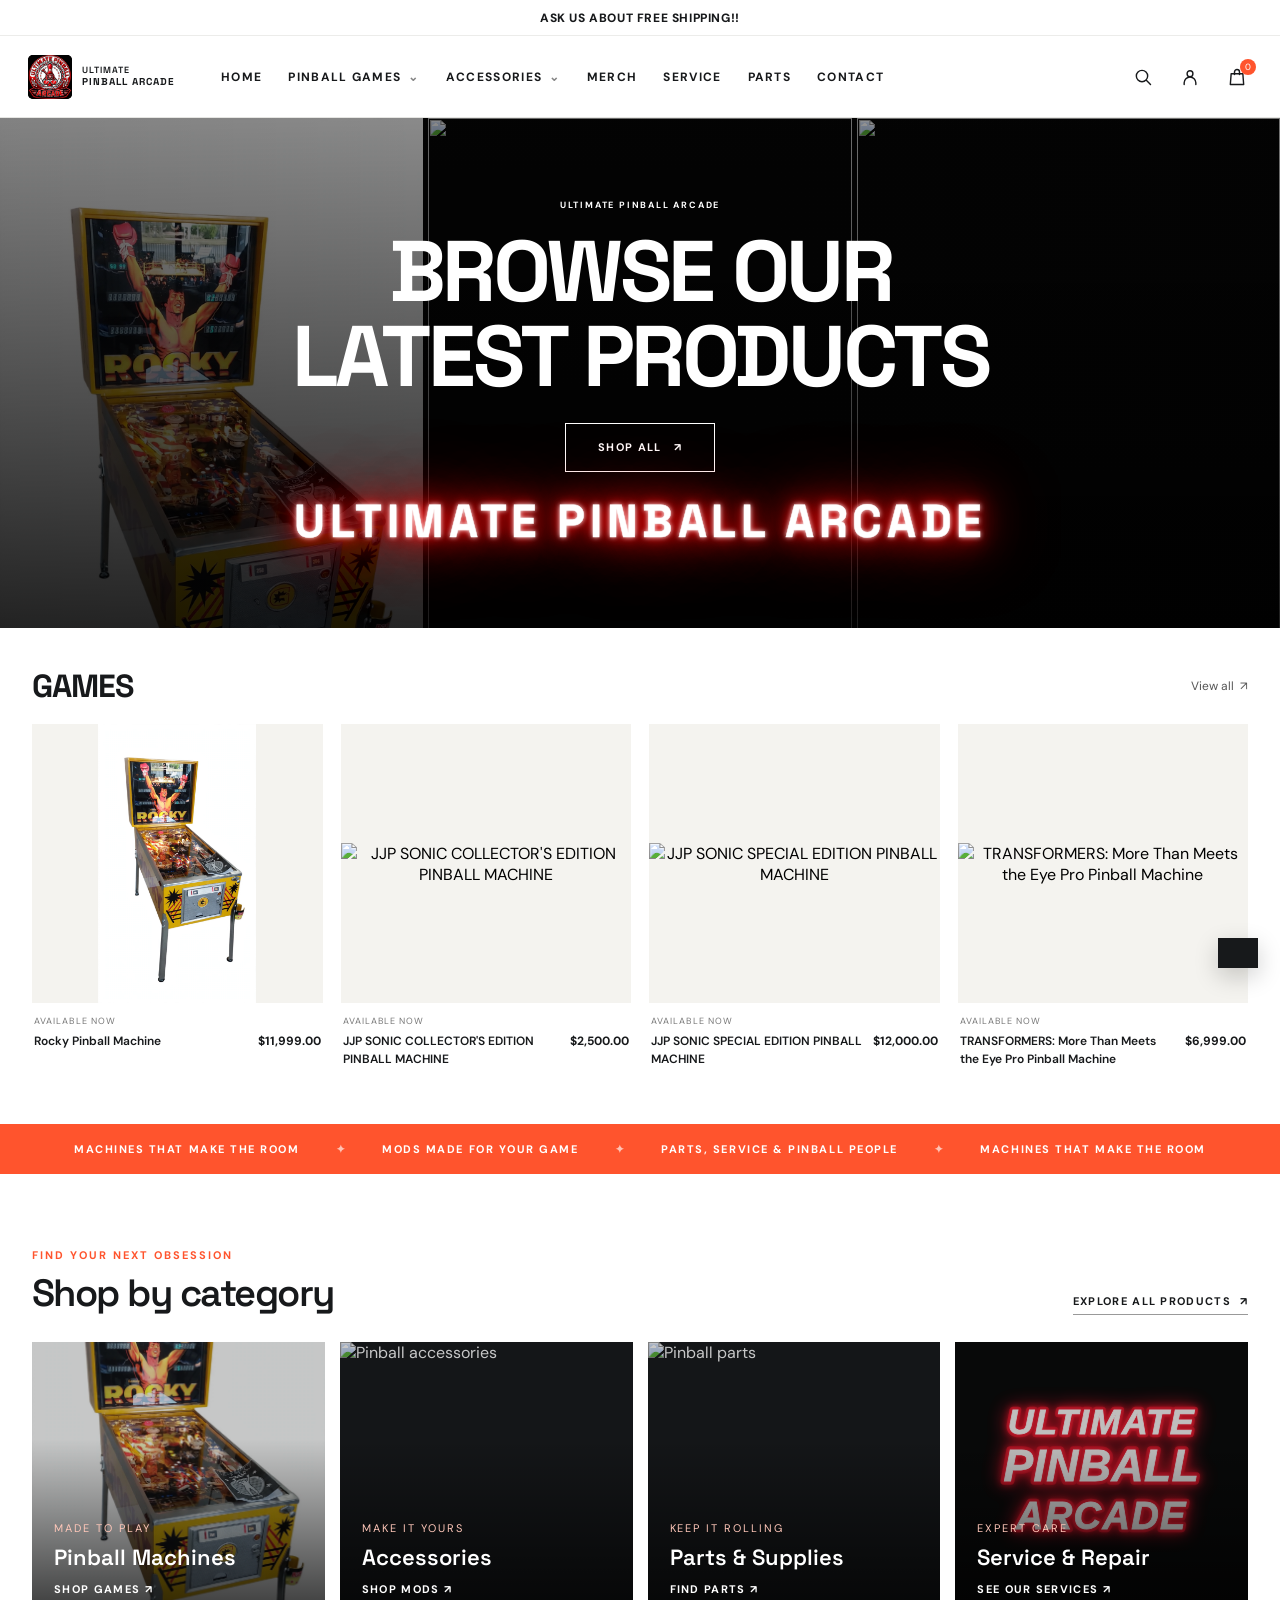
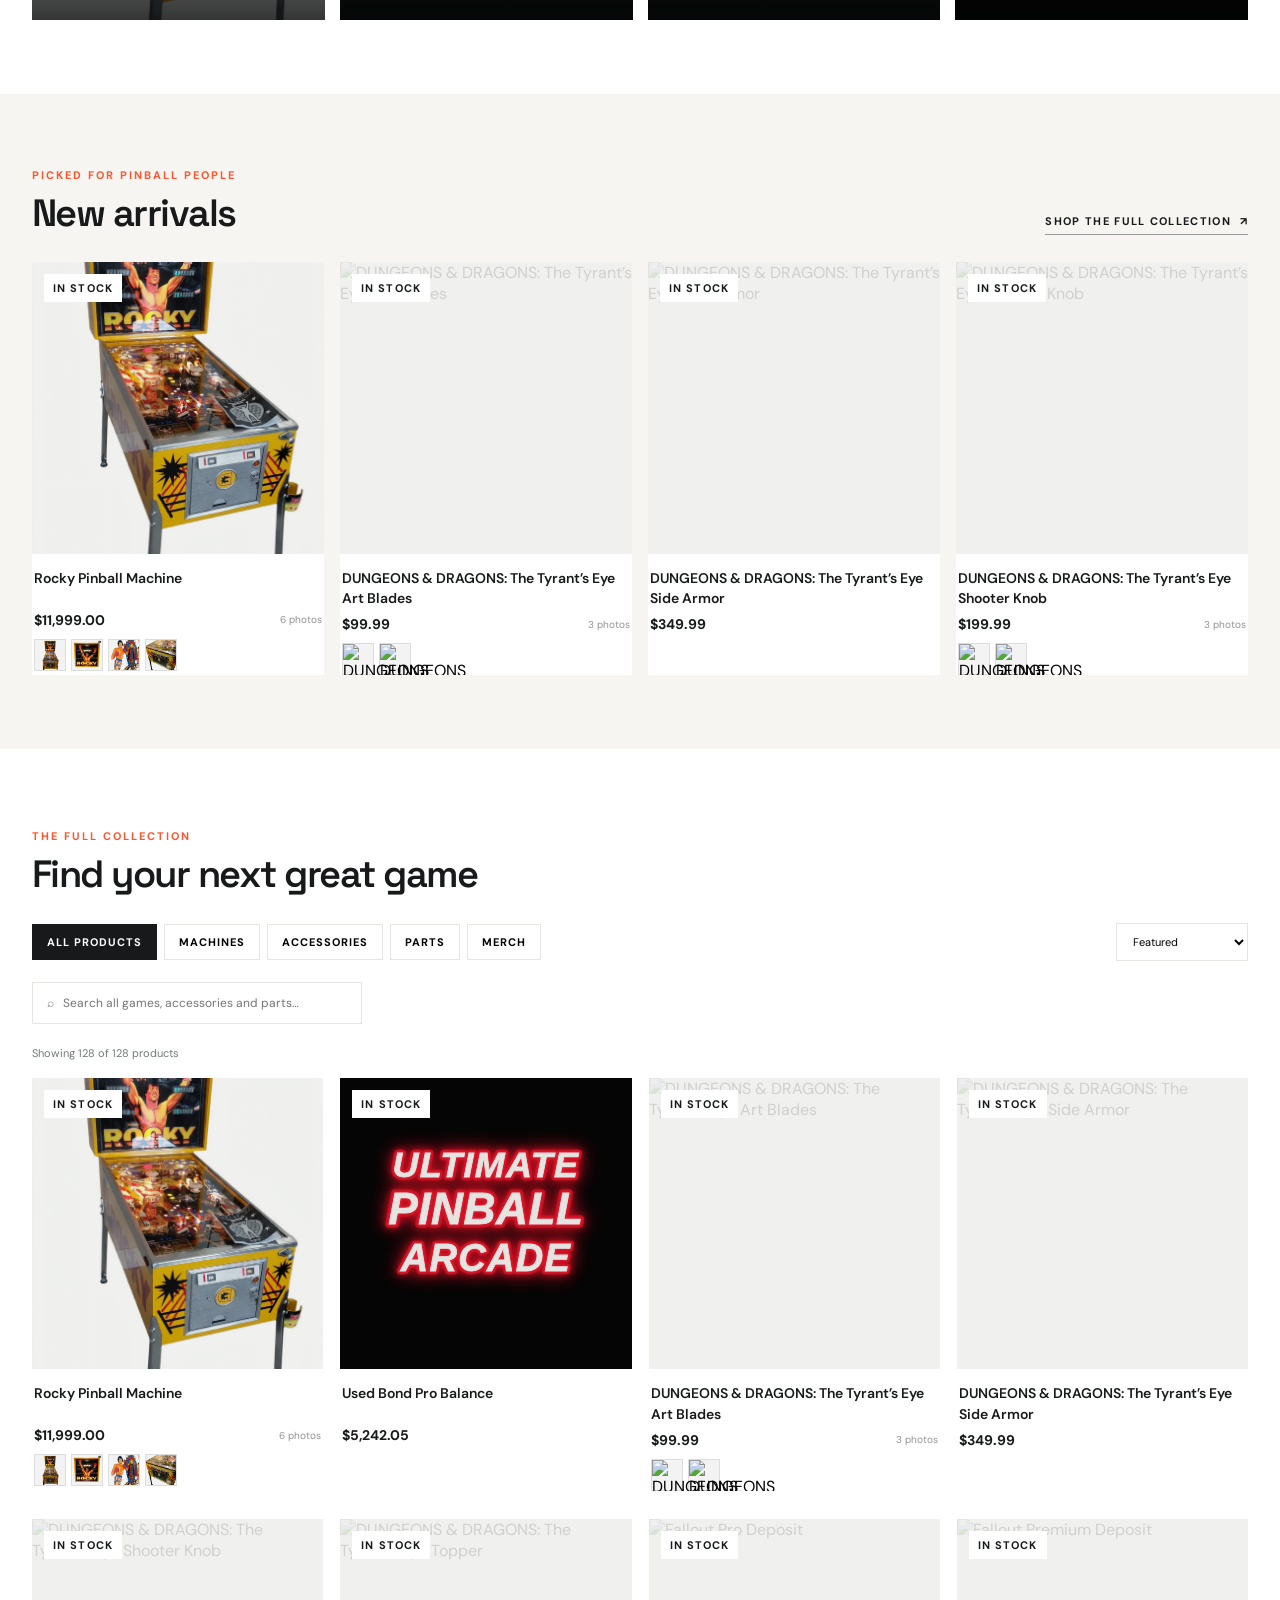
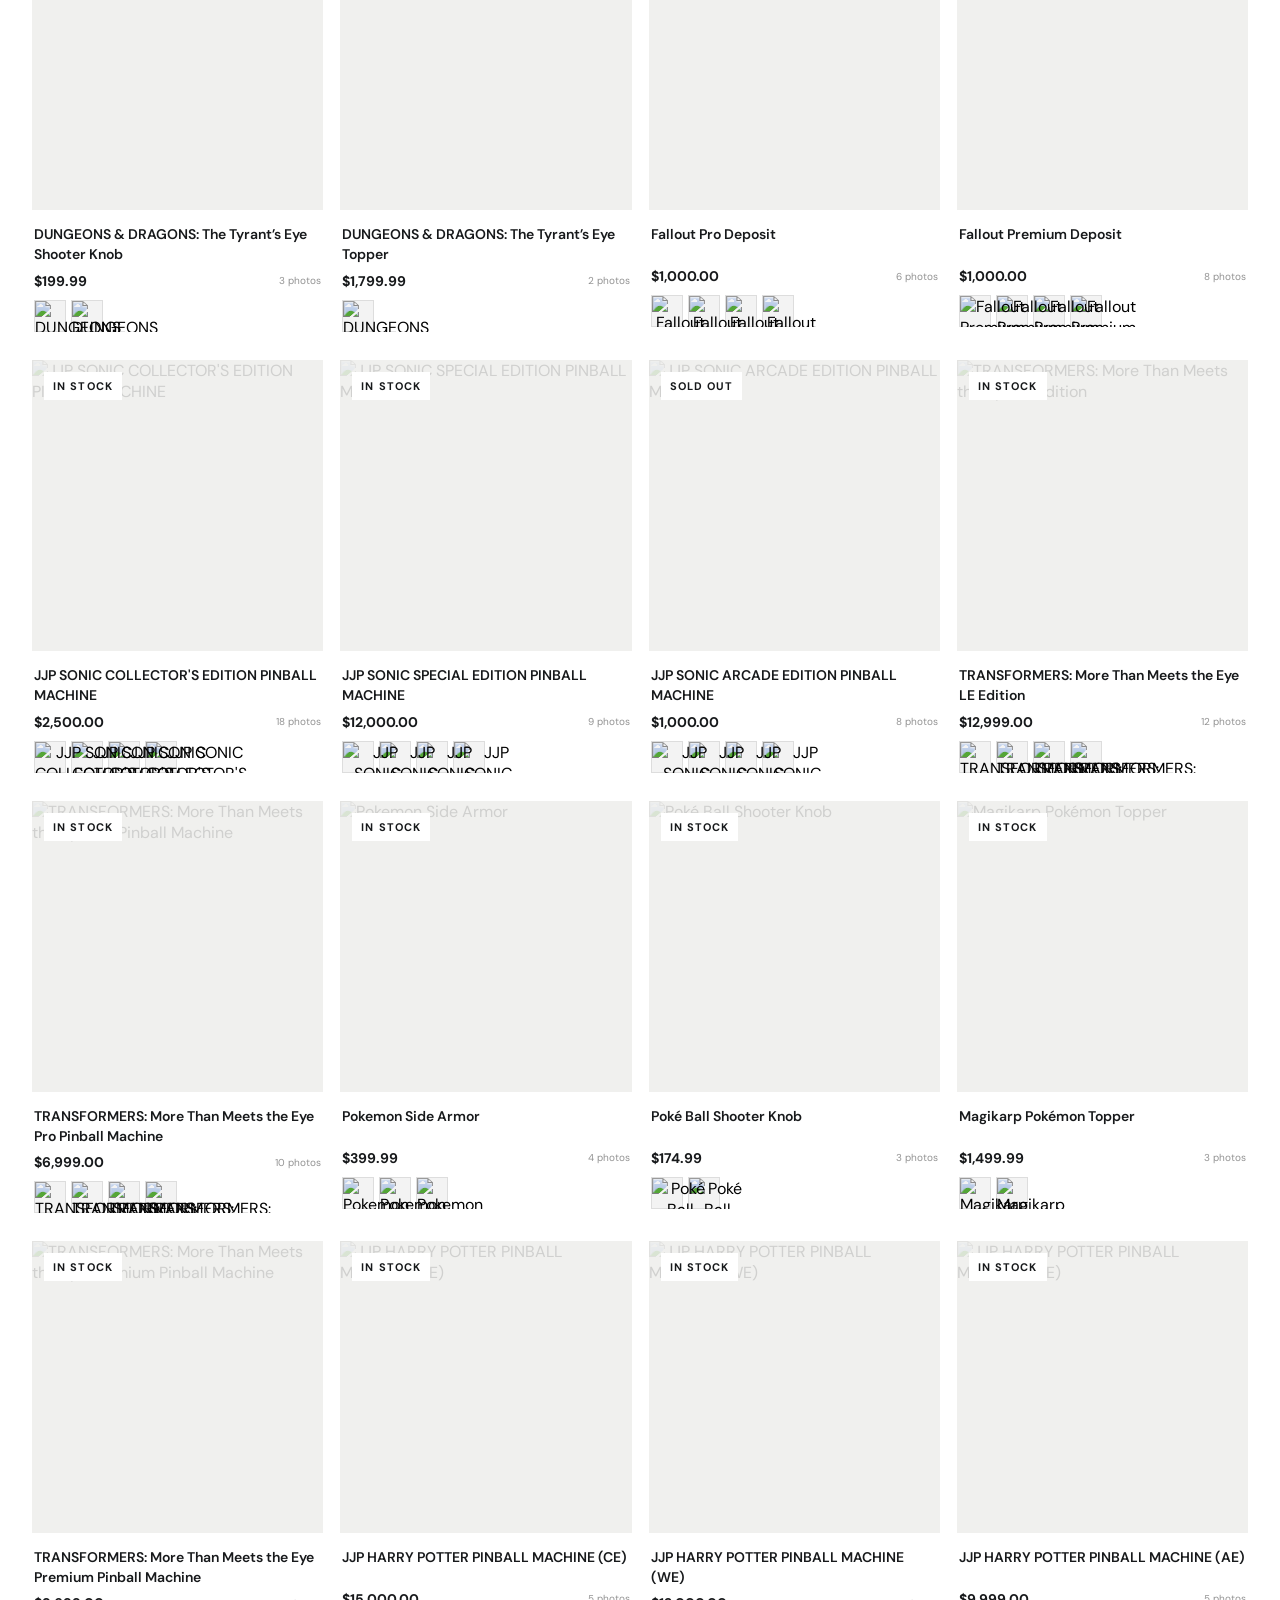
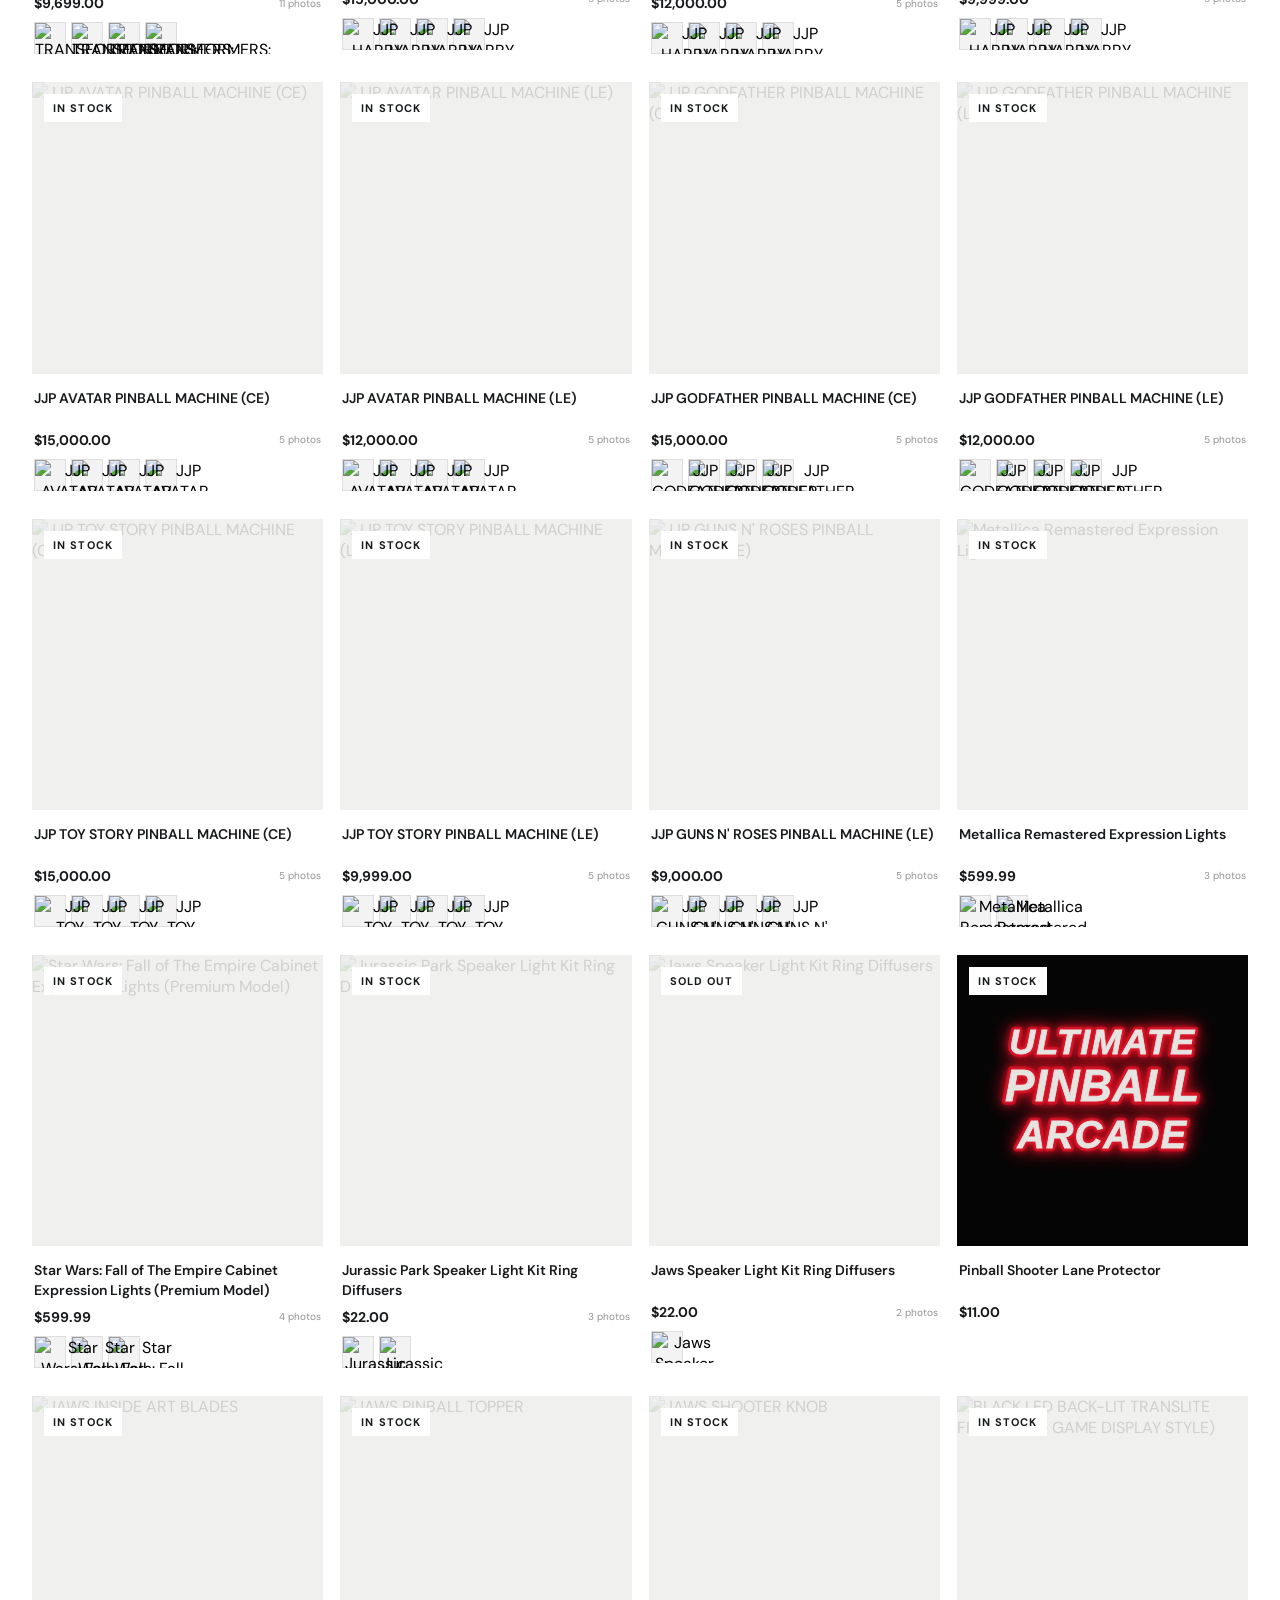
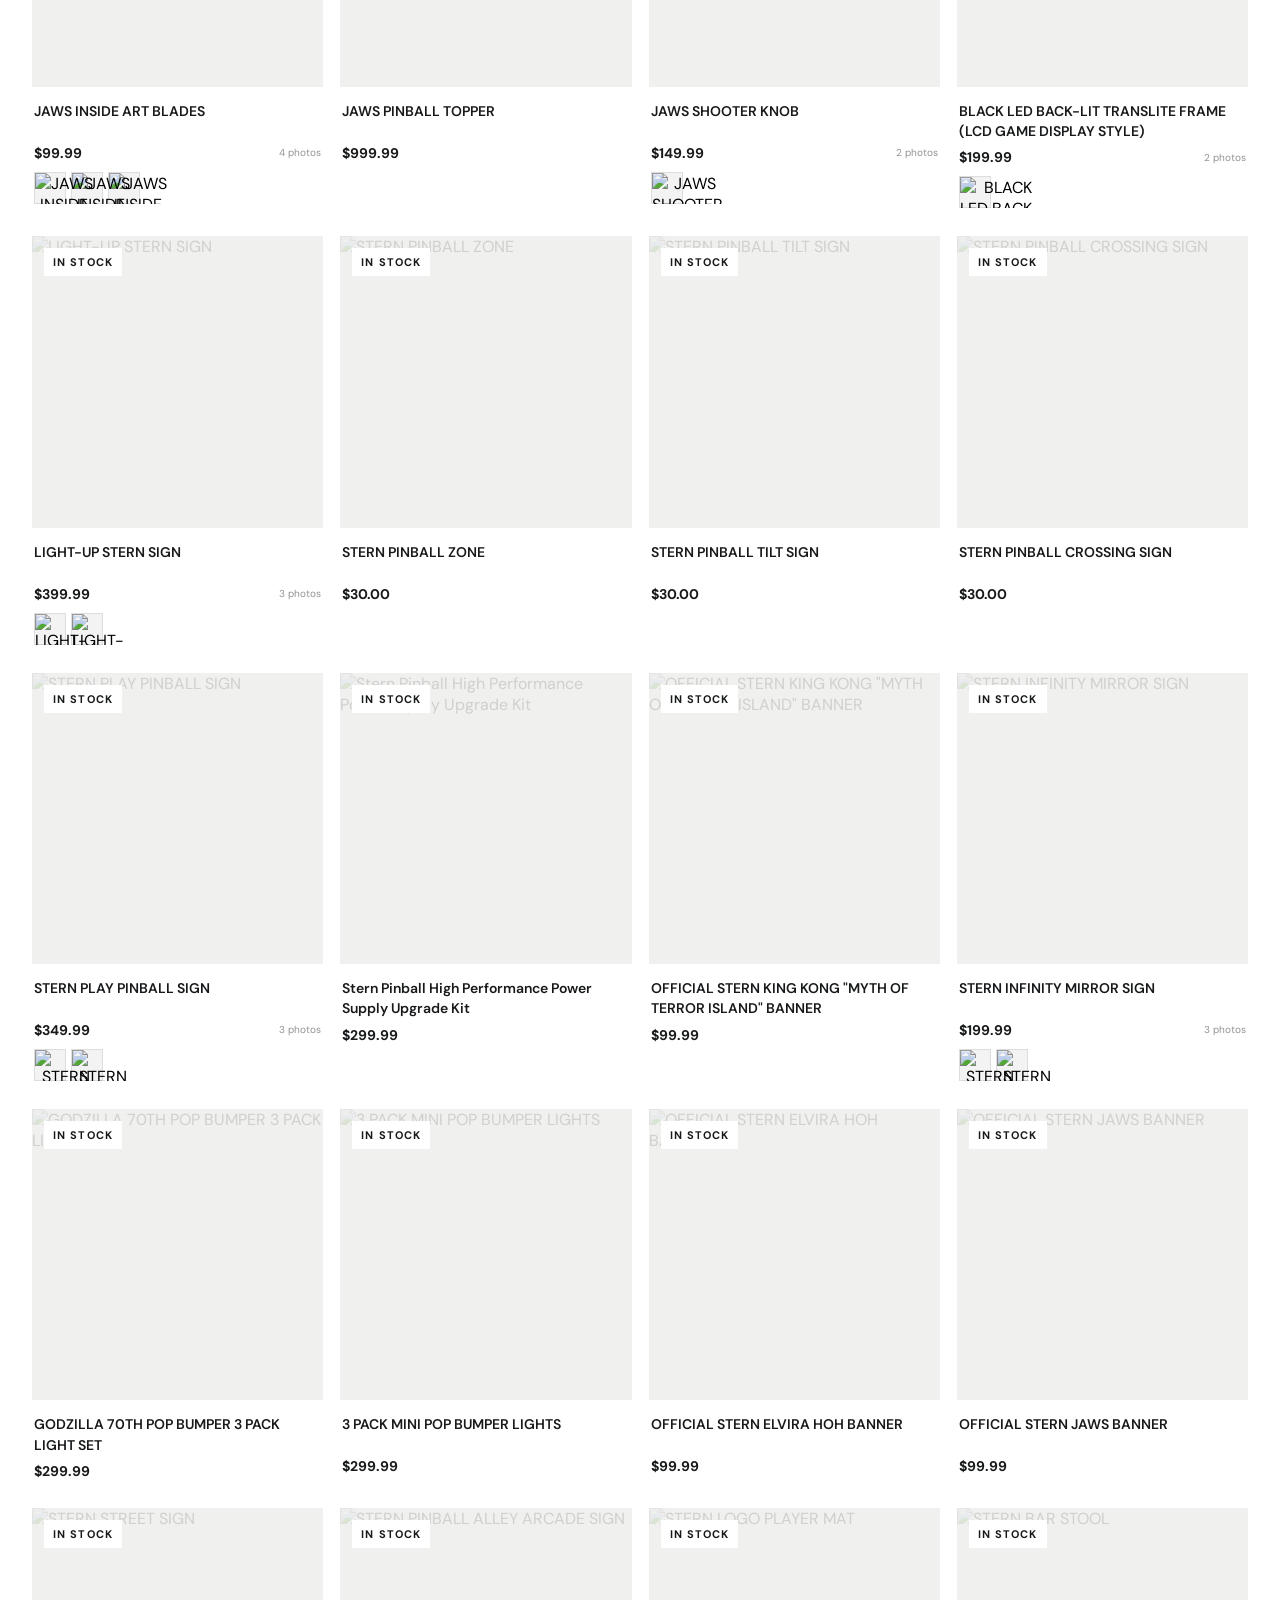
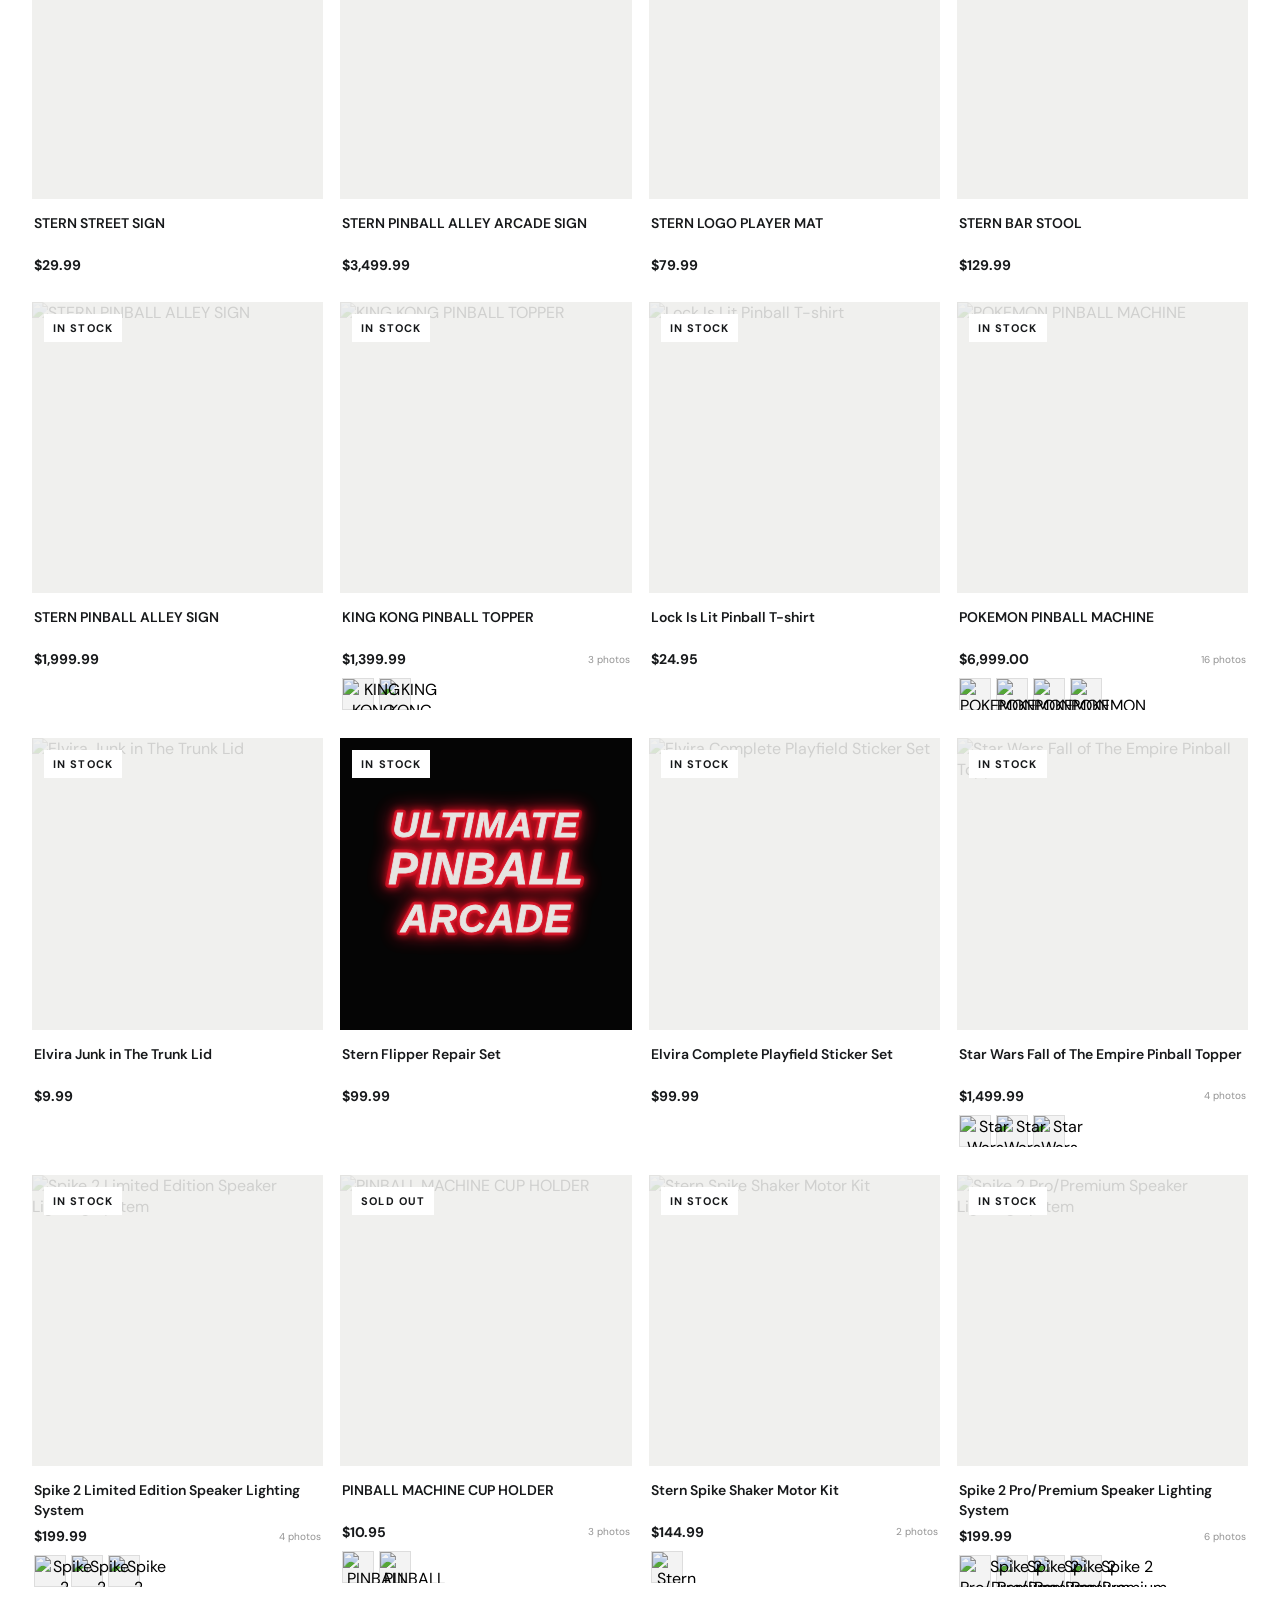
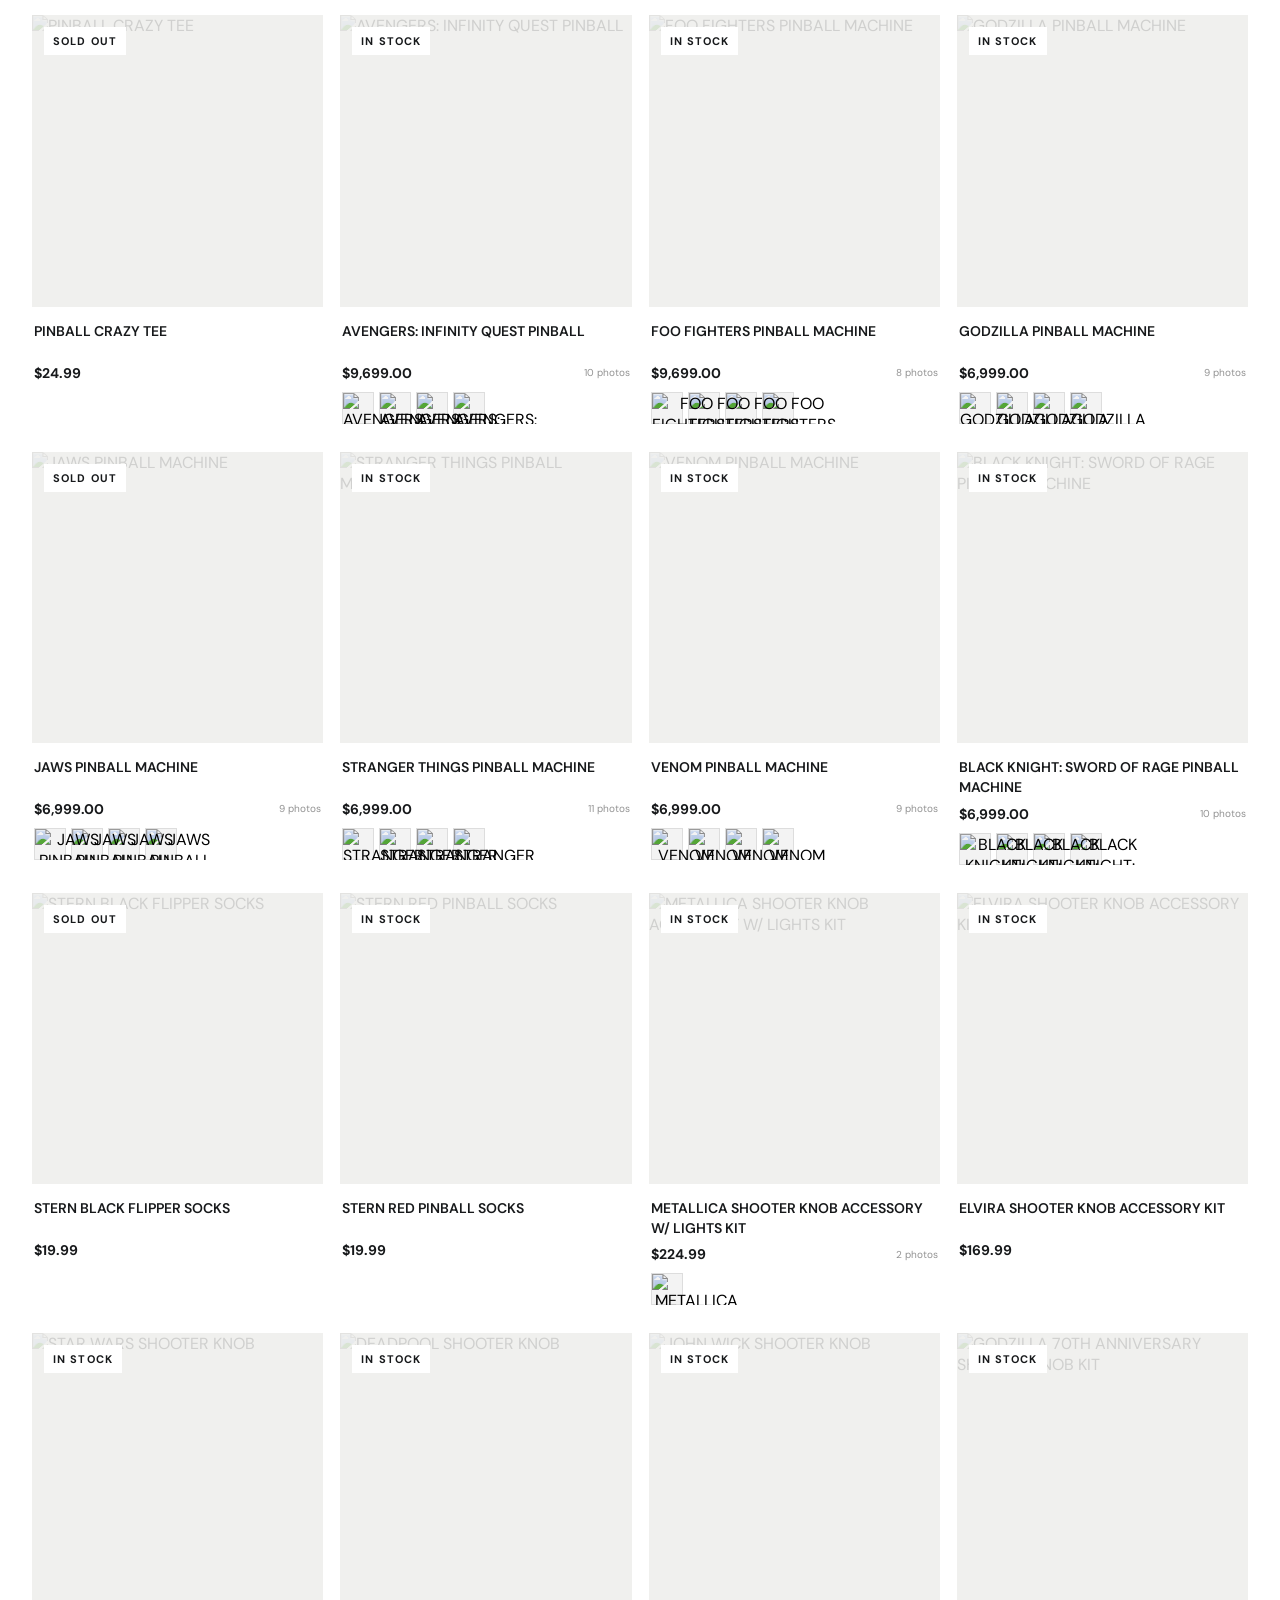
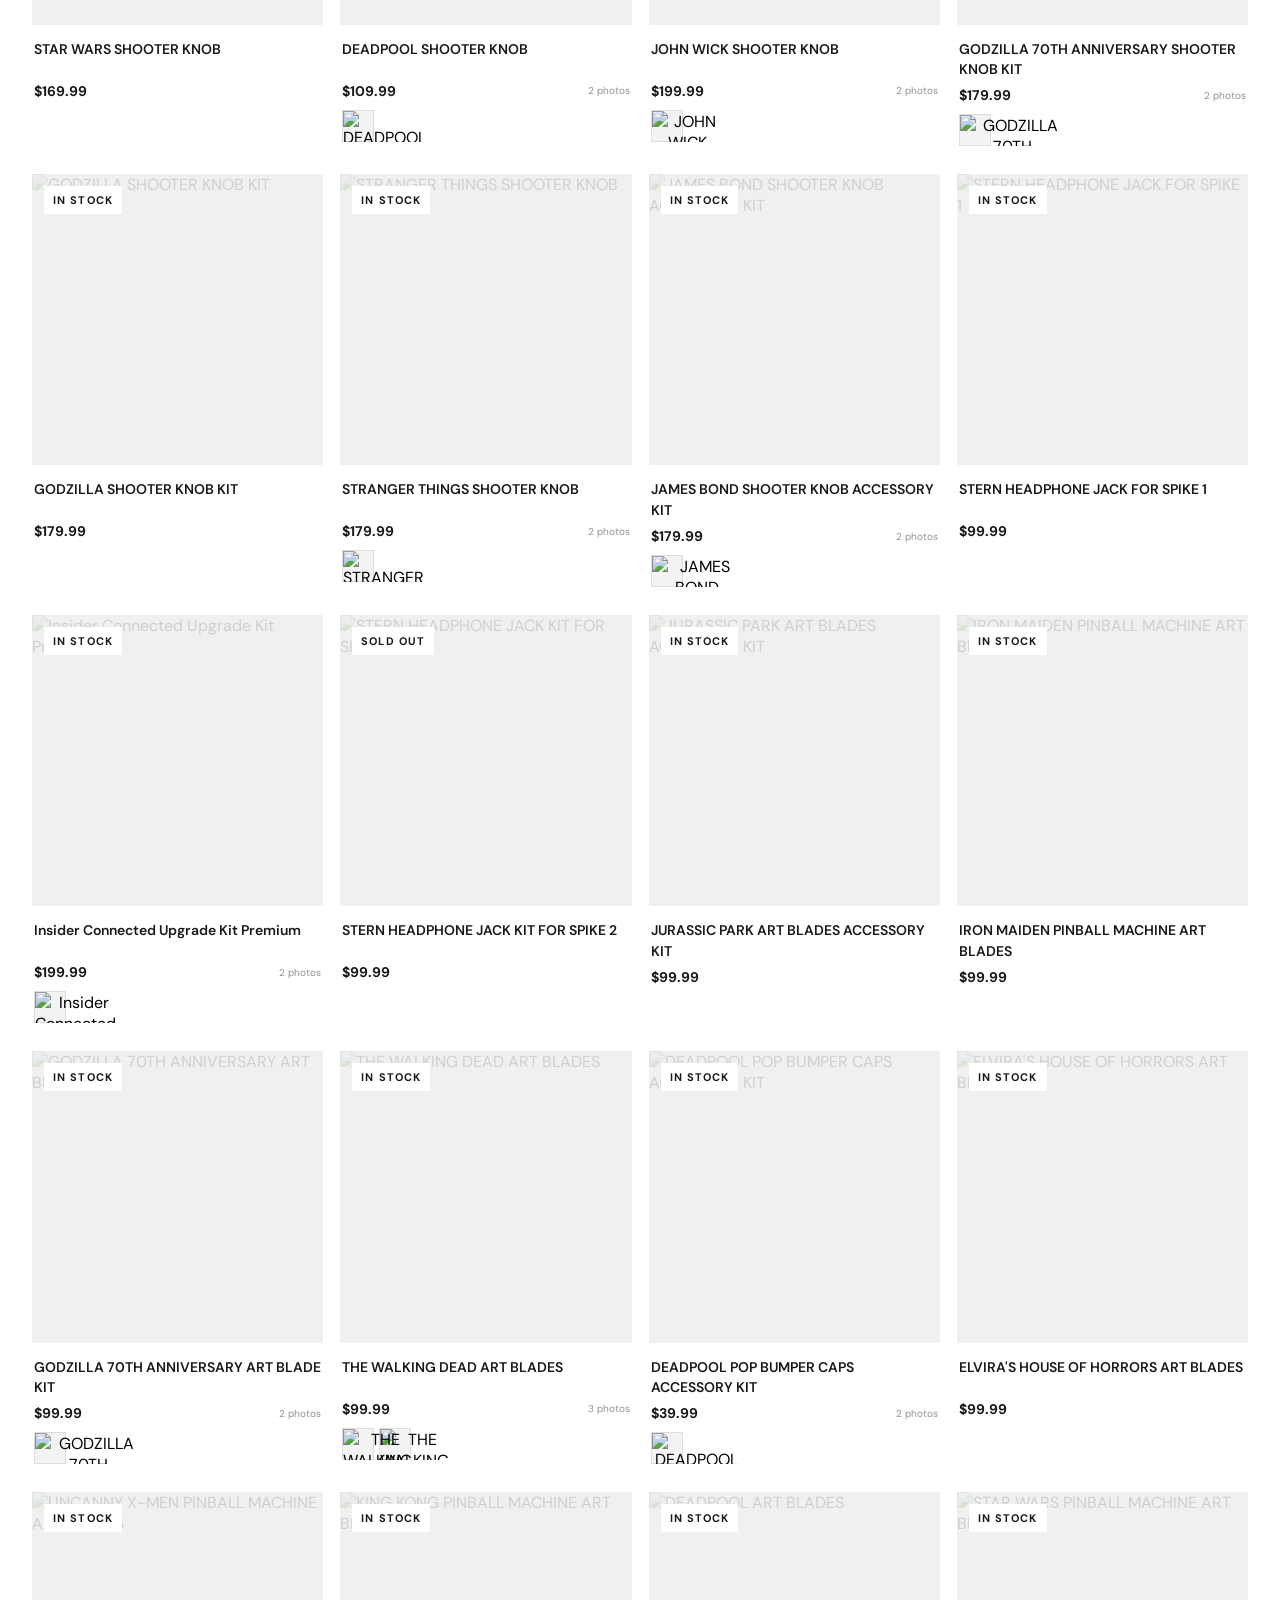
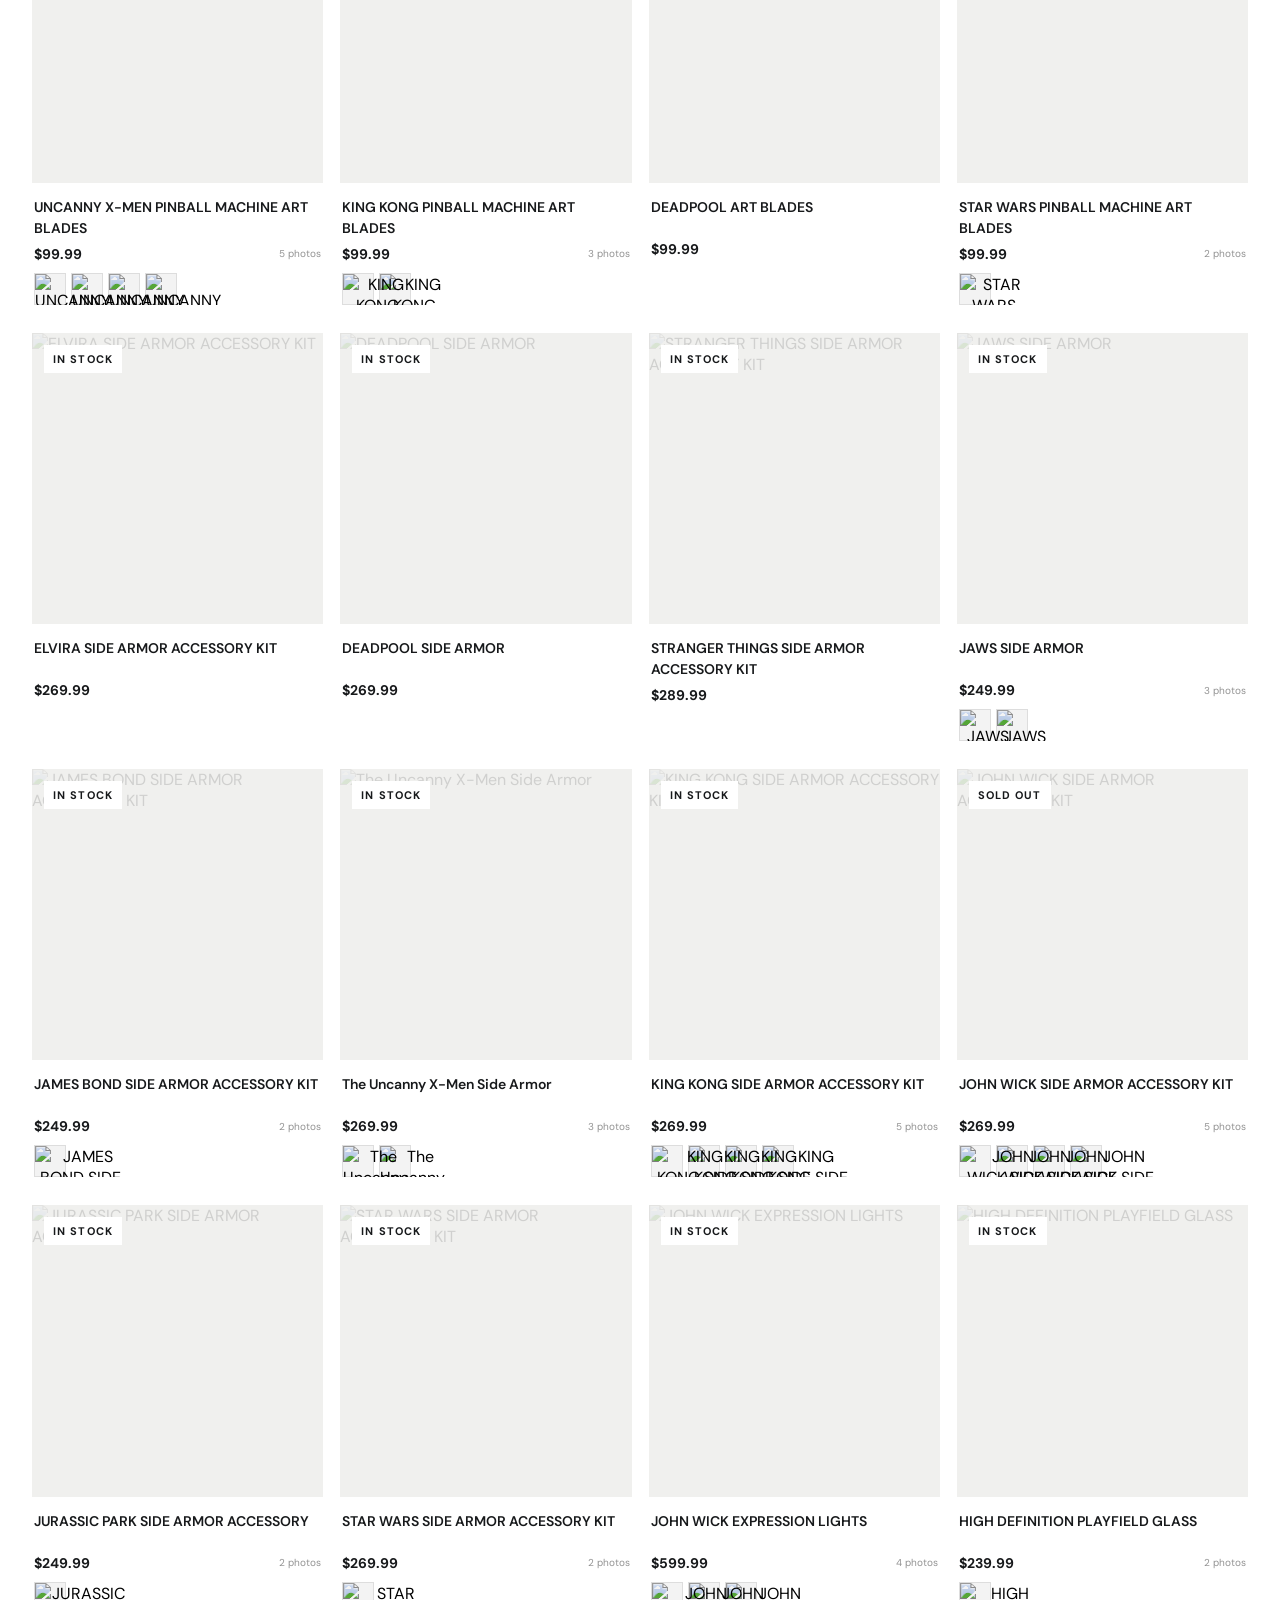
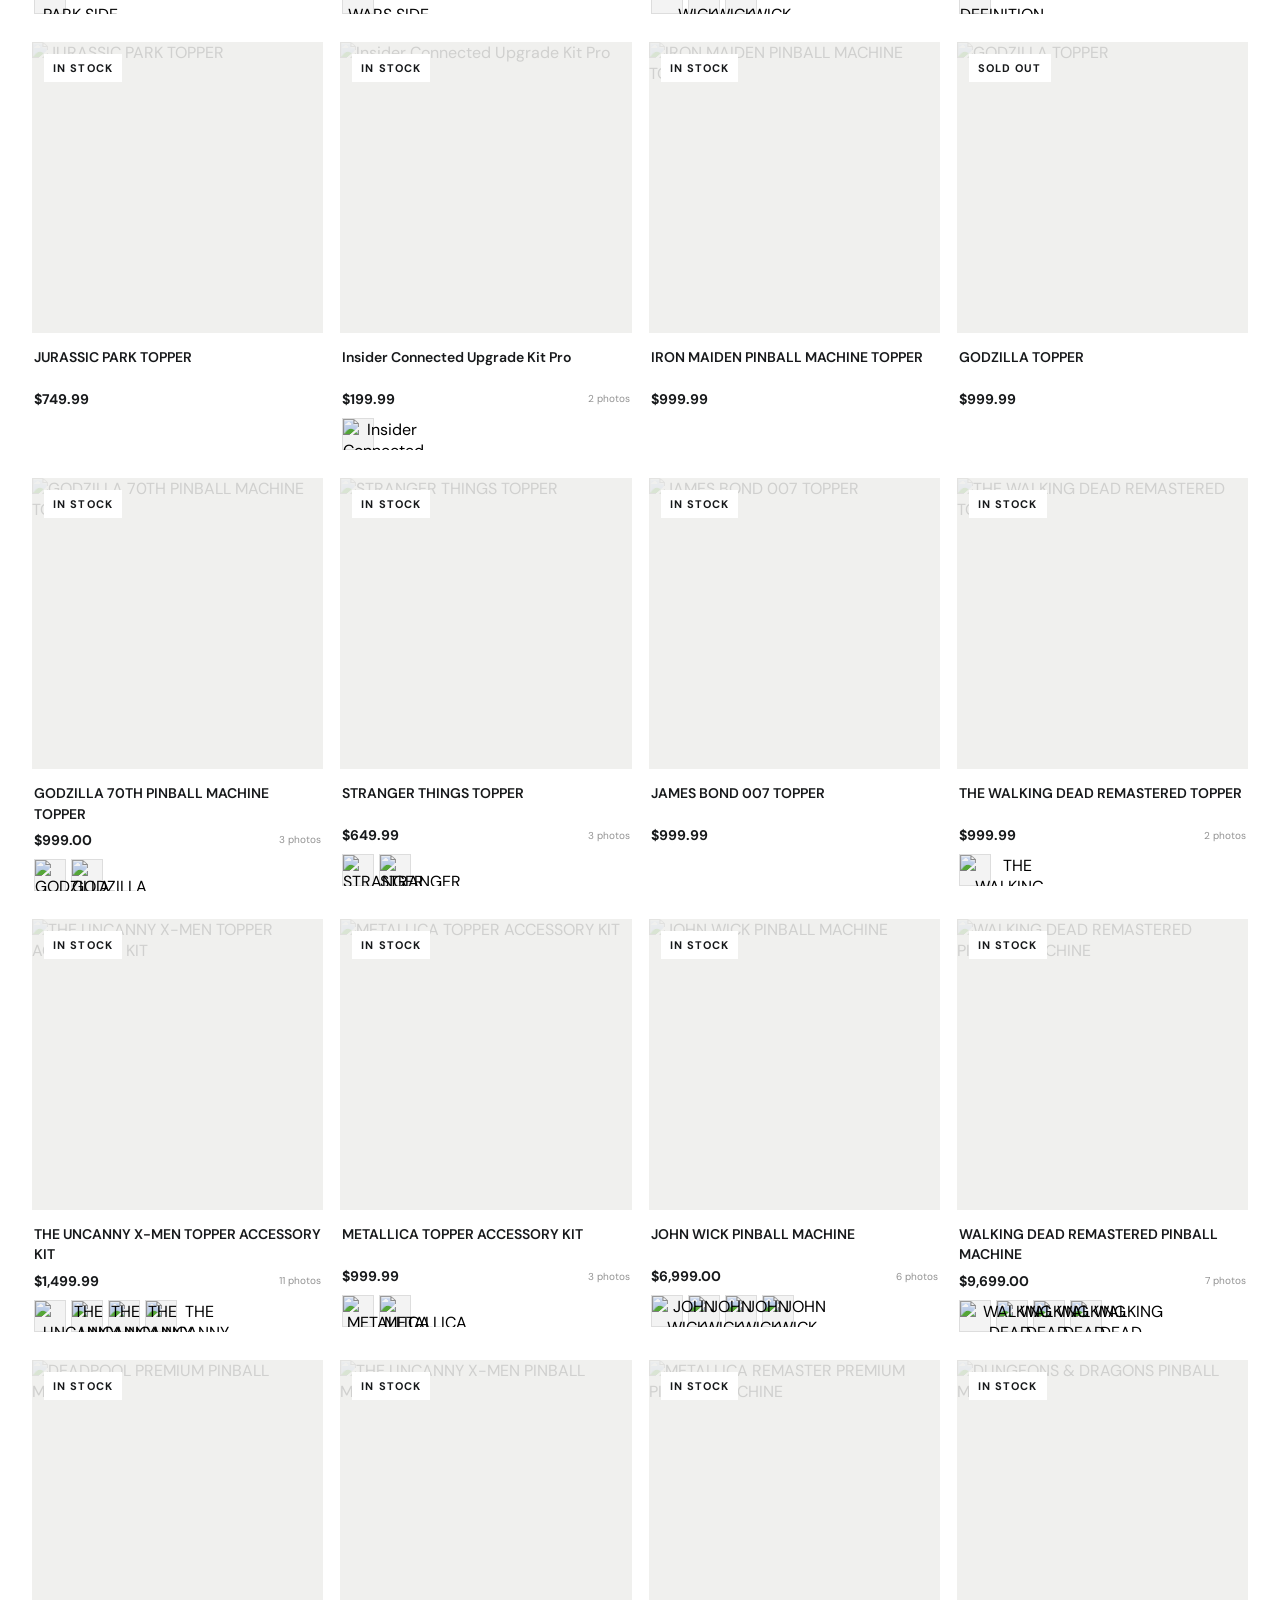
==== commit a6c5c418: "Correct Rocky pinball machine price" ====
--- a/index.html
+++ b/index.html
@@ -132,7 +132,7 @@
         "title": "Rocky Pinball Machine",
         "handle": "rocky-pinball-machine",
         "slug": "rocky-pinball-machine",
-        "price": "1299.00",
+        "price": "11999.00",
         "variant_id": "rocky-pinball-machine",
         "available": true,
         "images": [
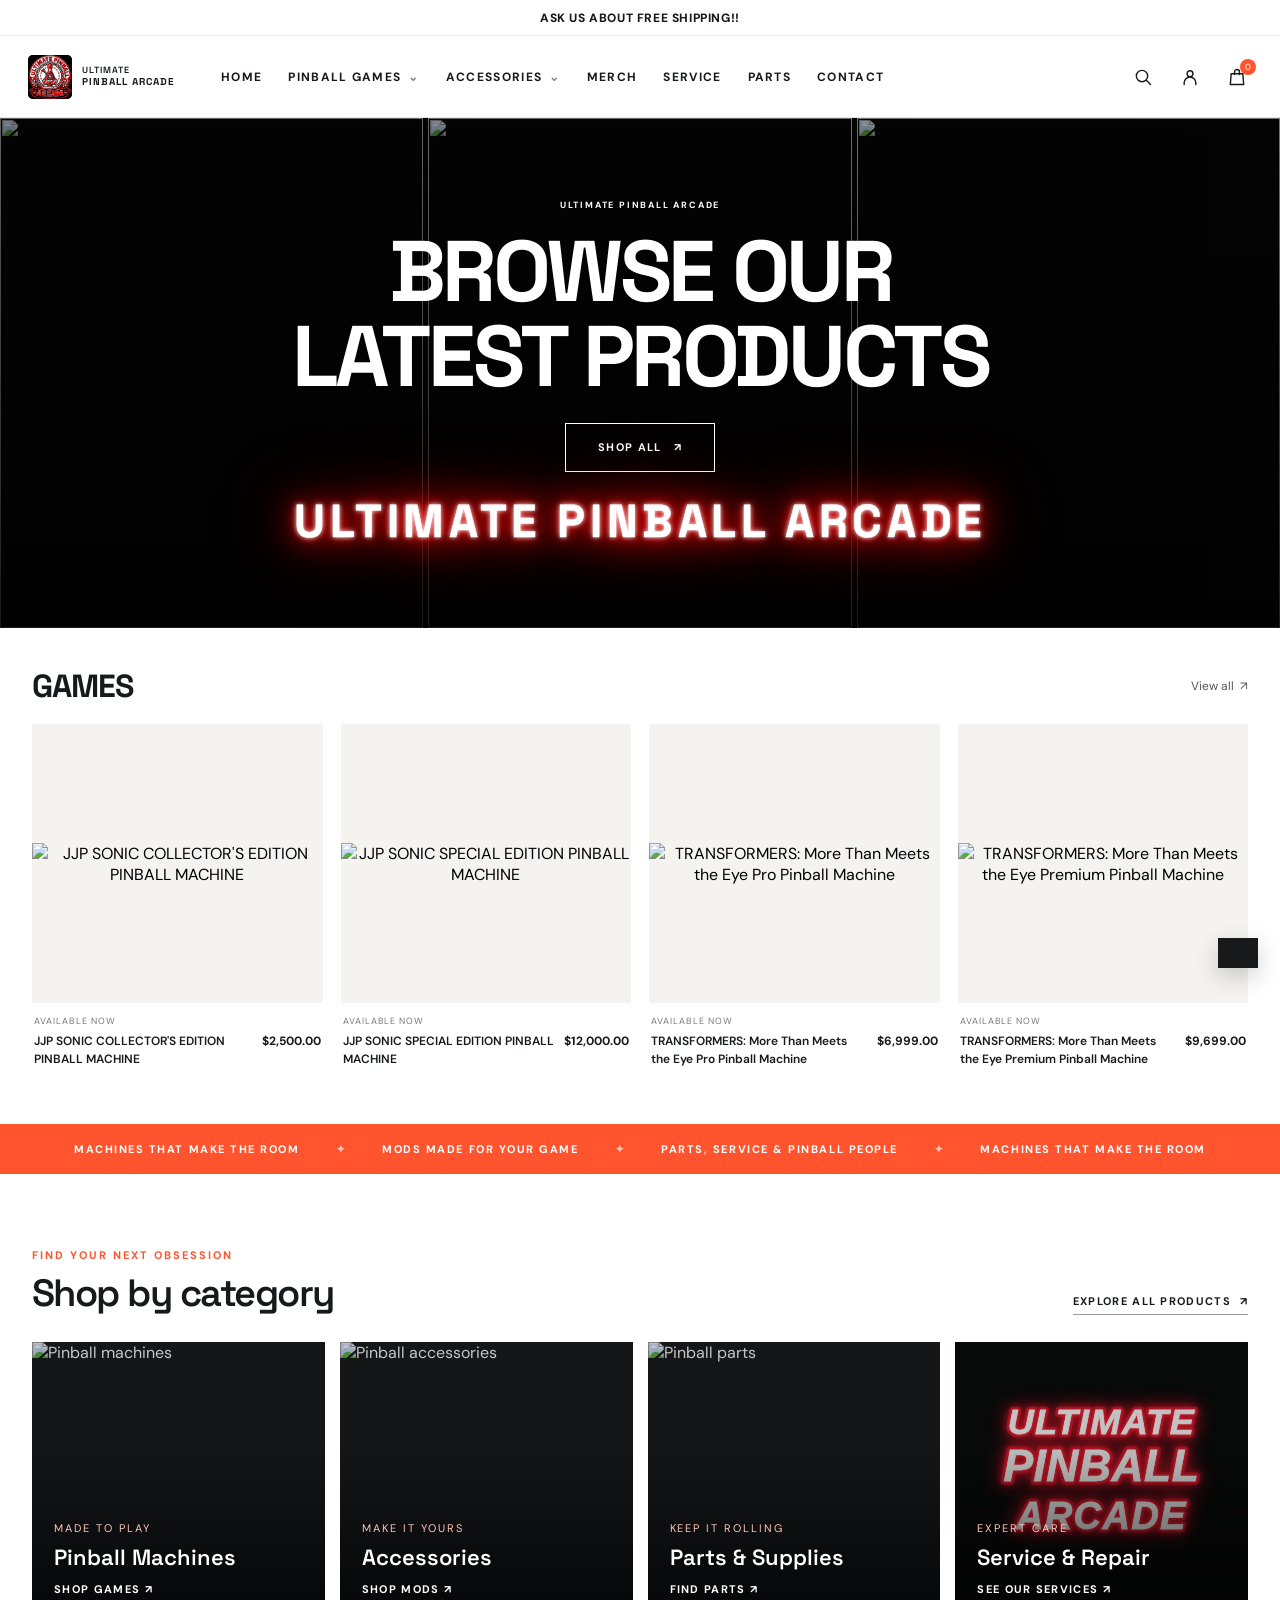
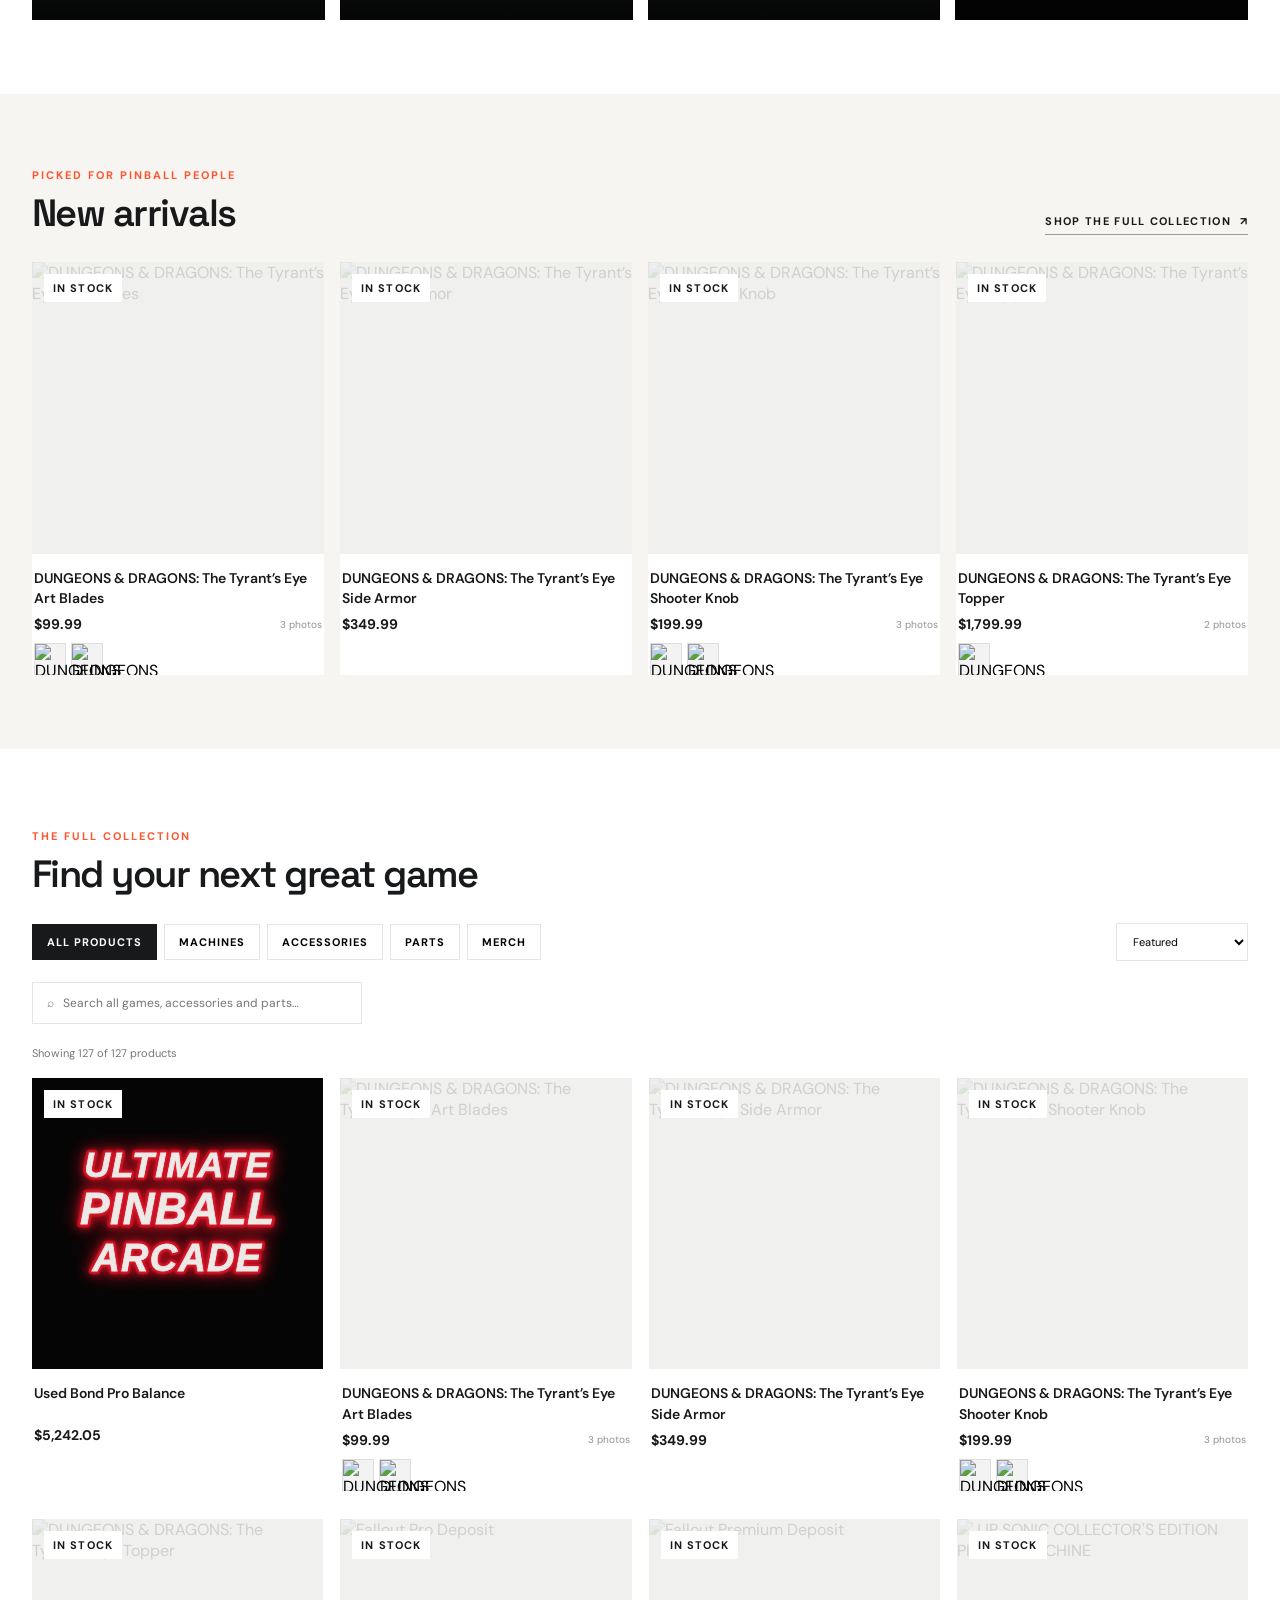
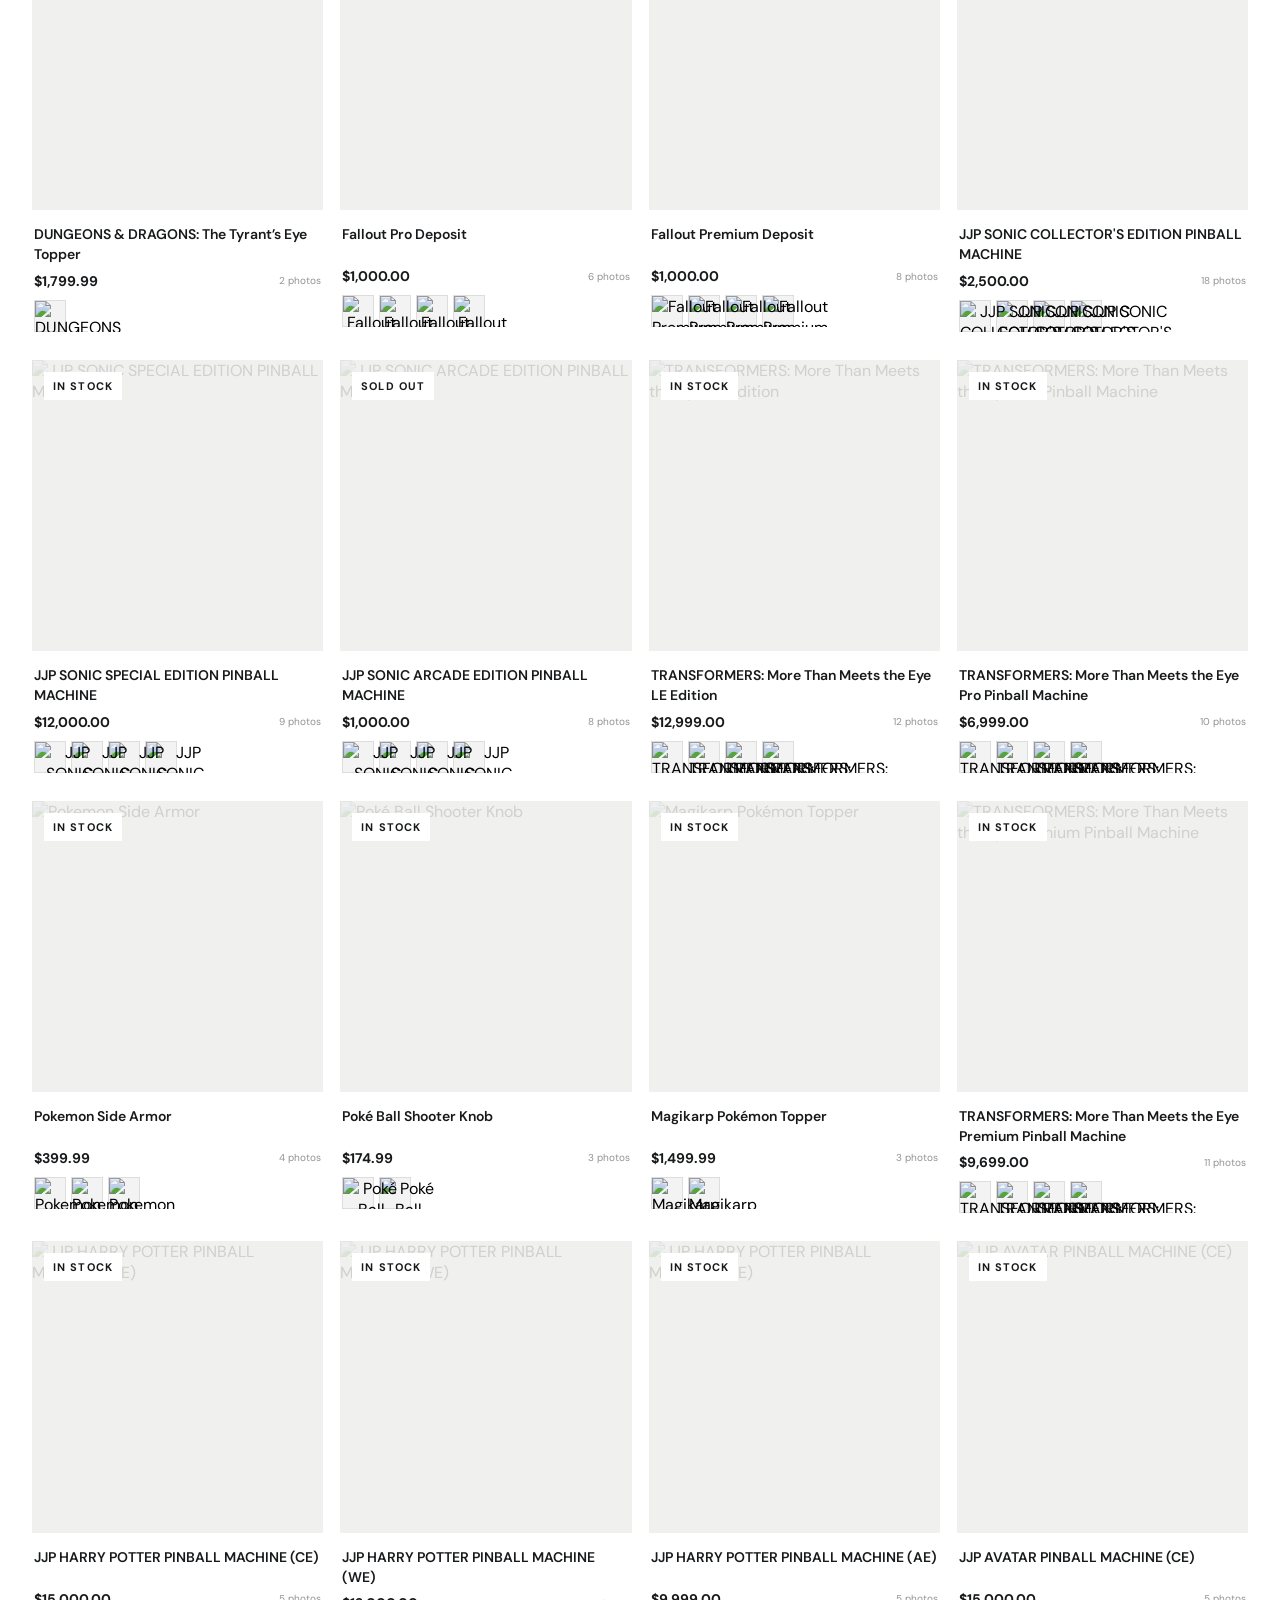
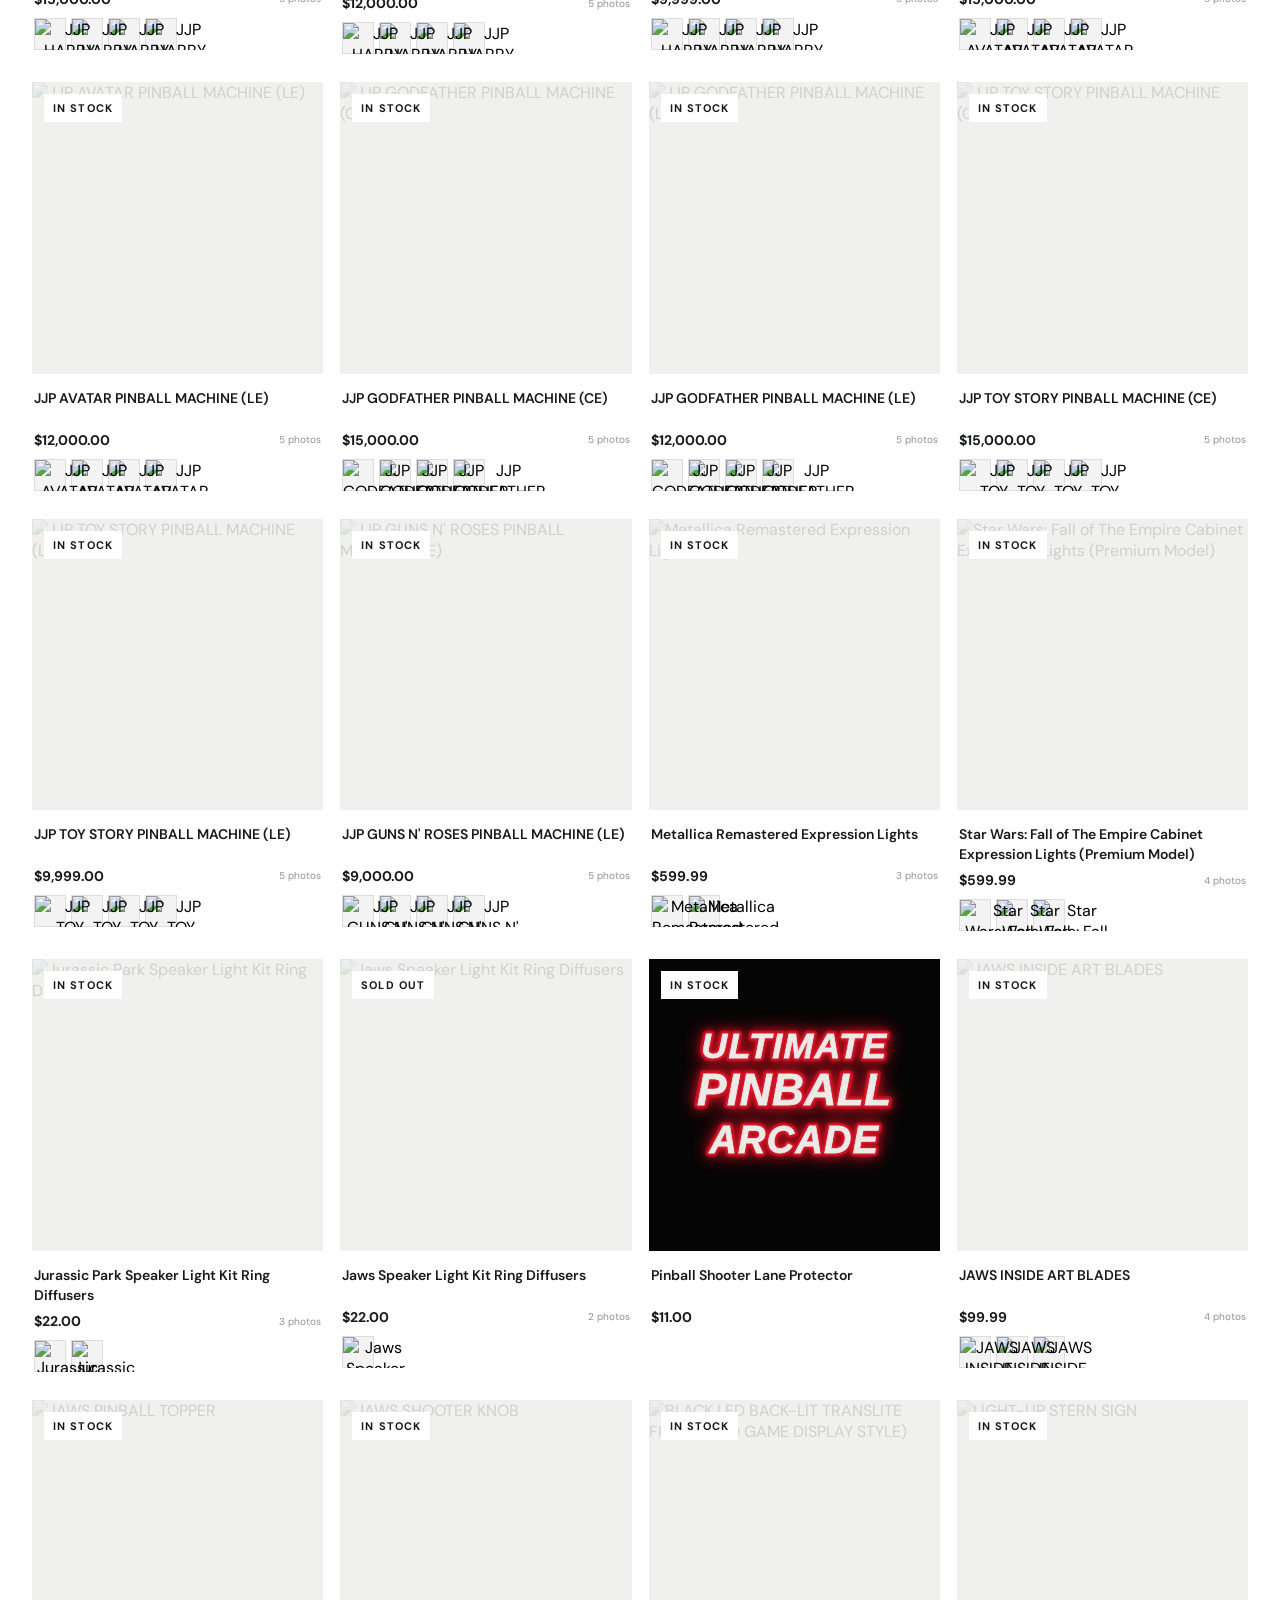
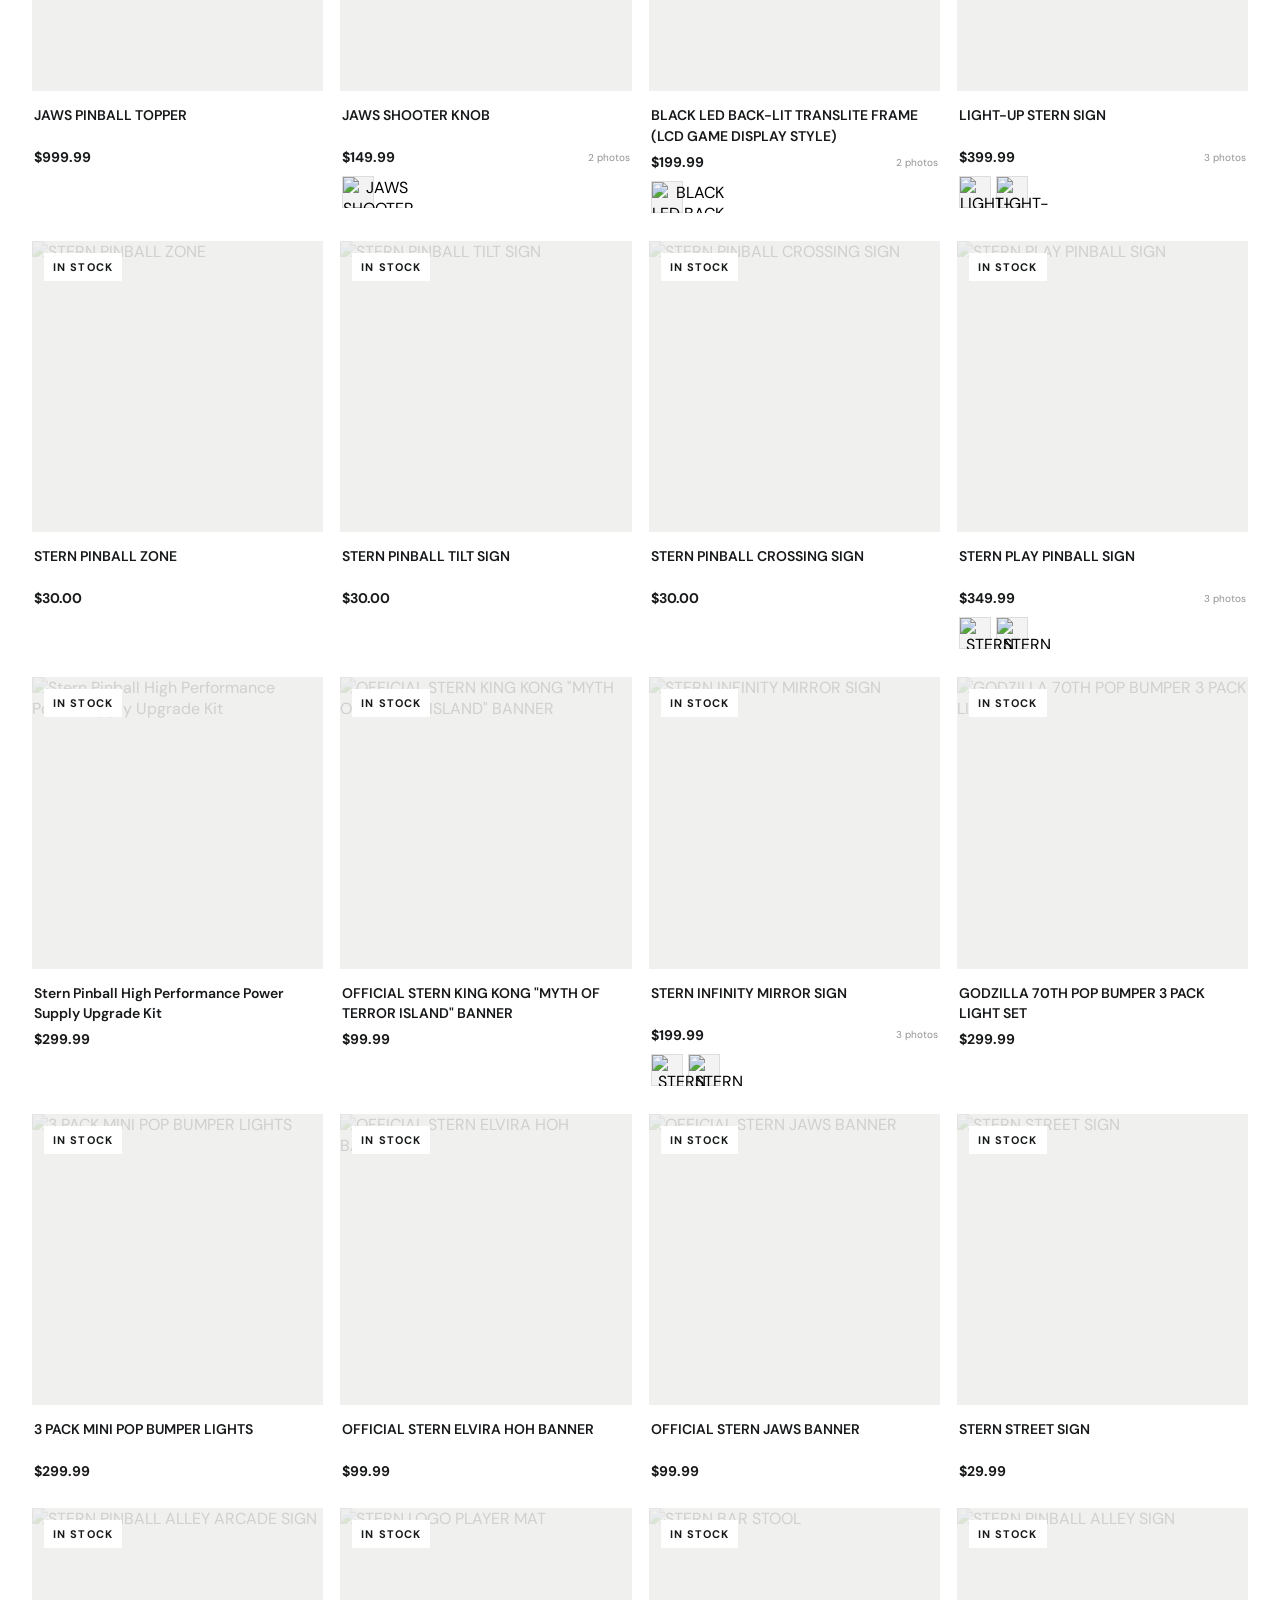
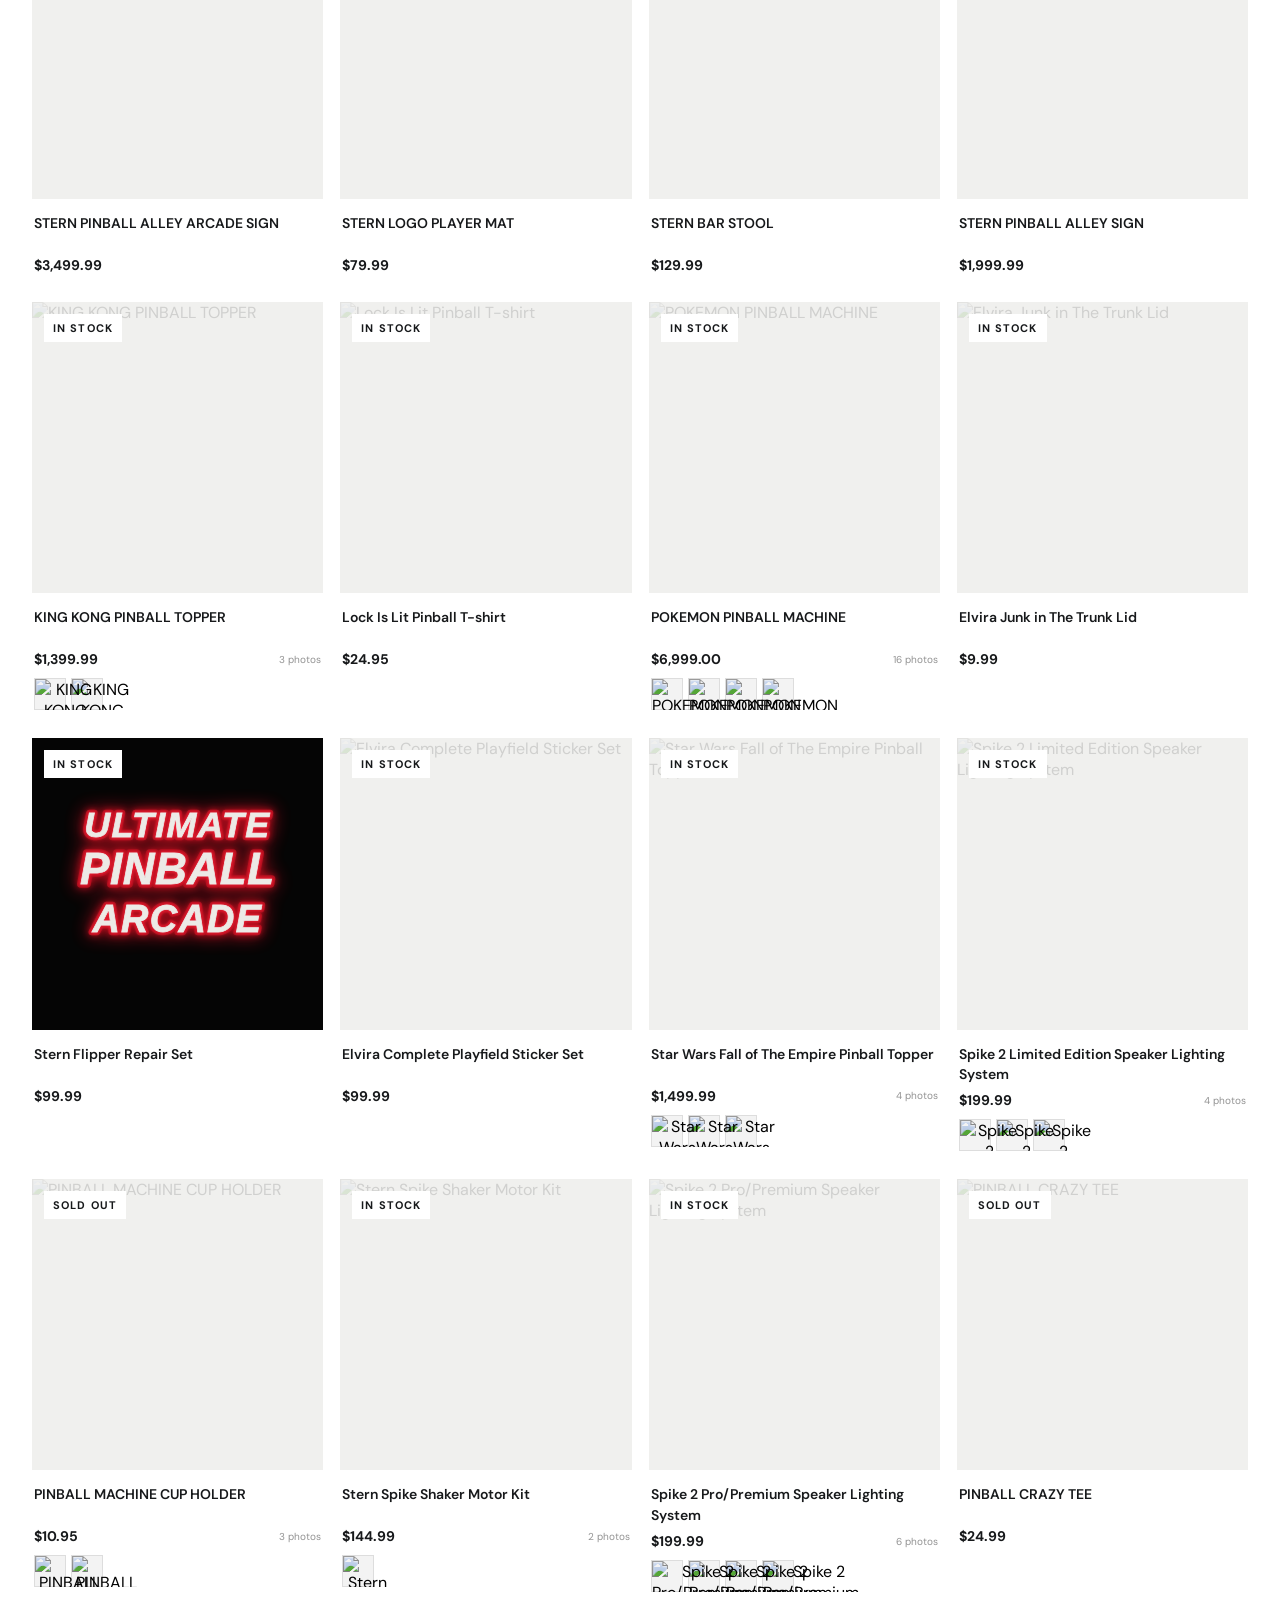
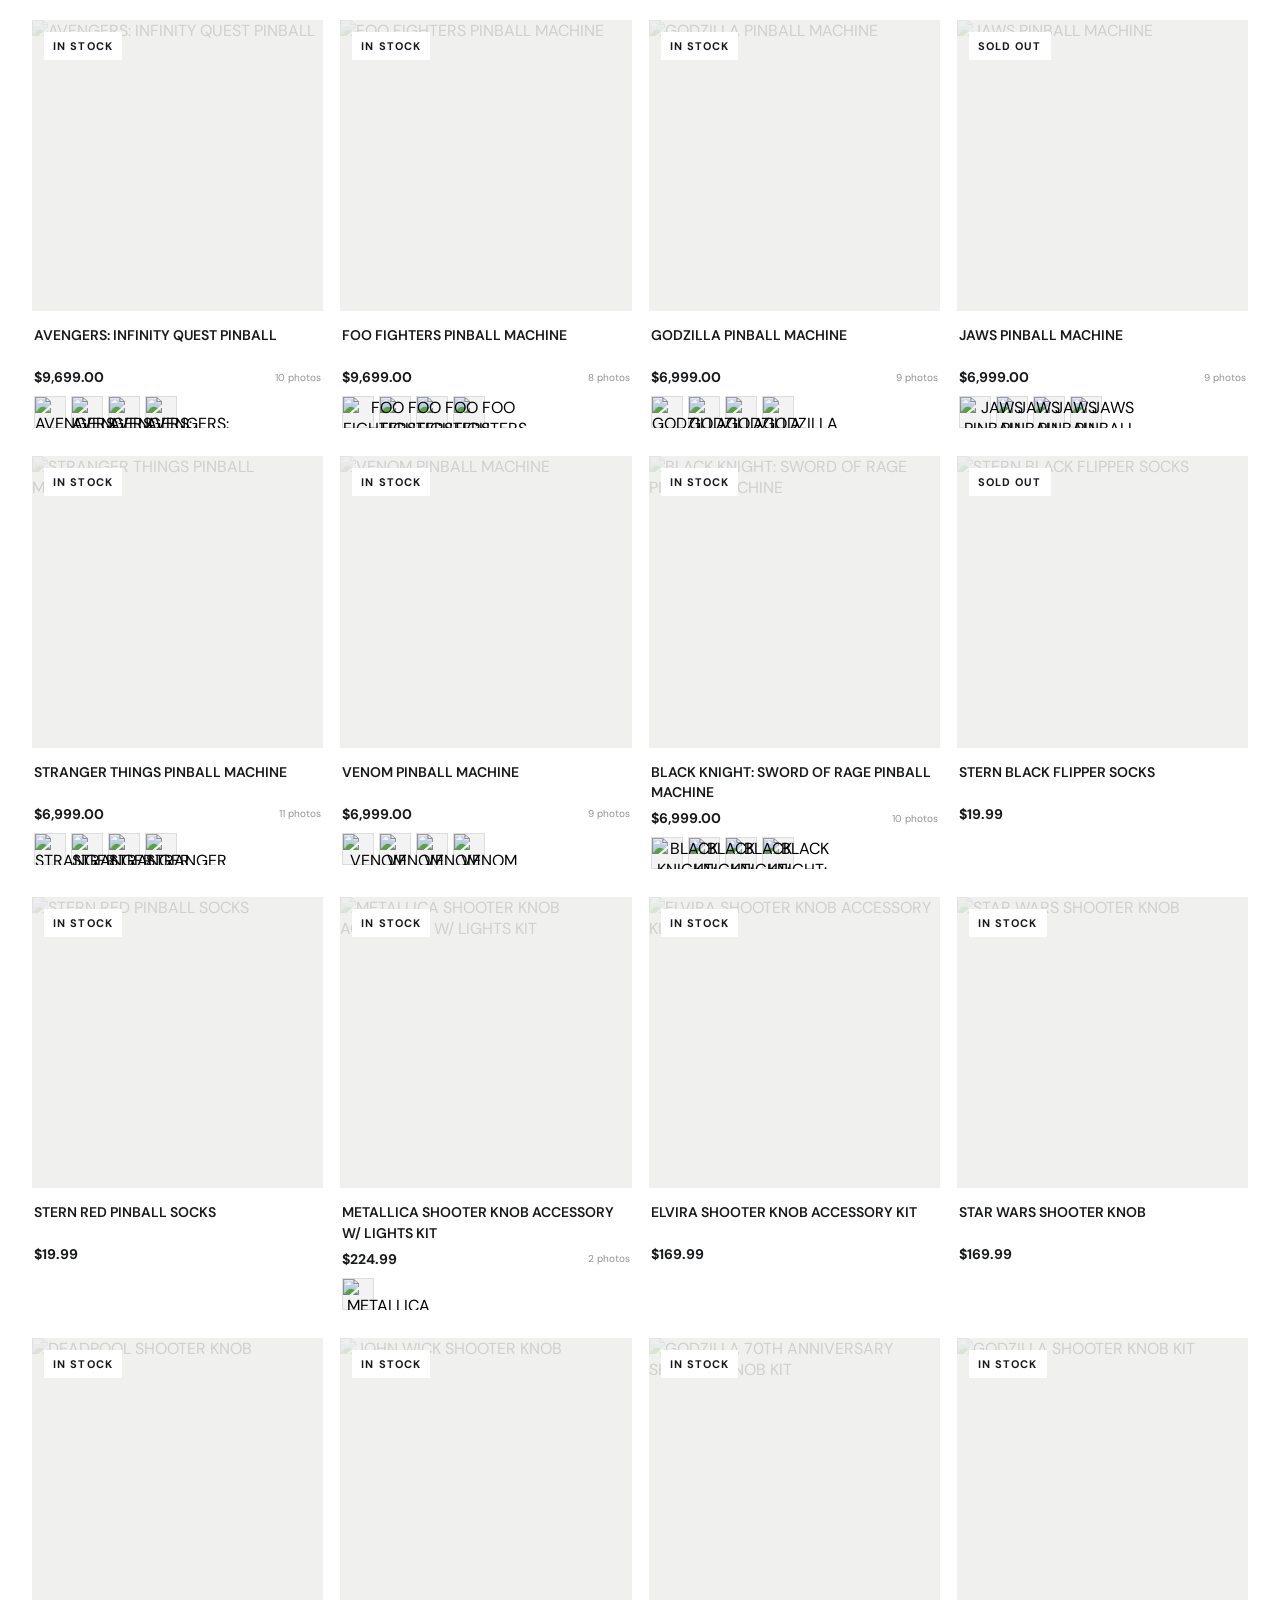
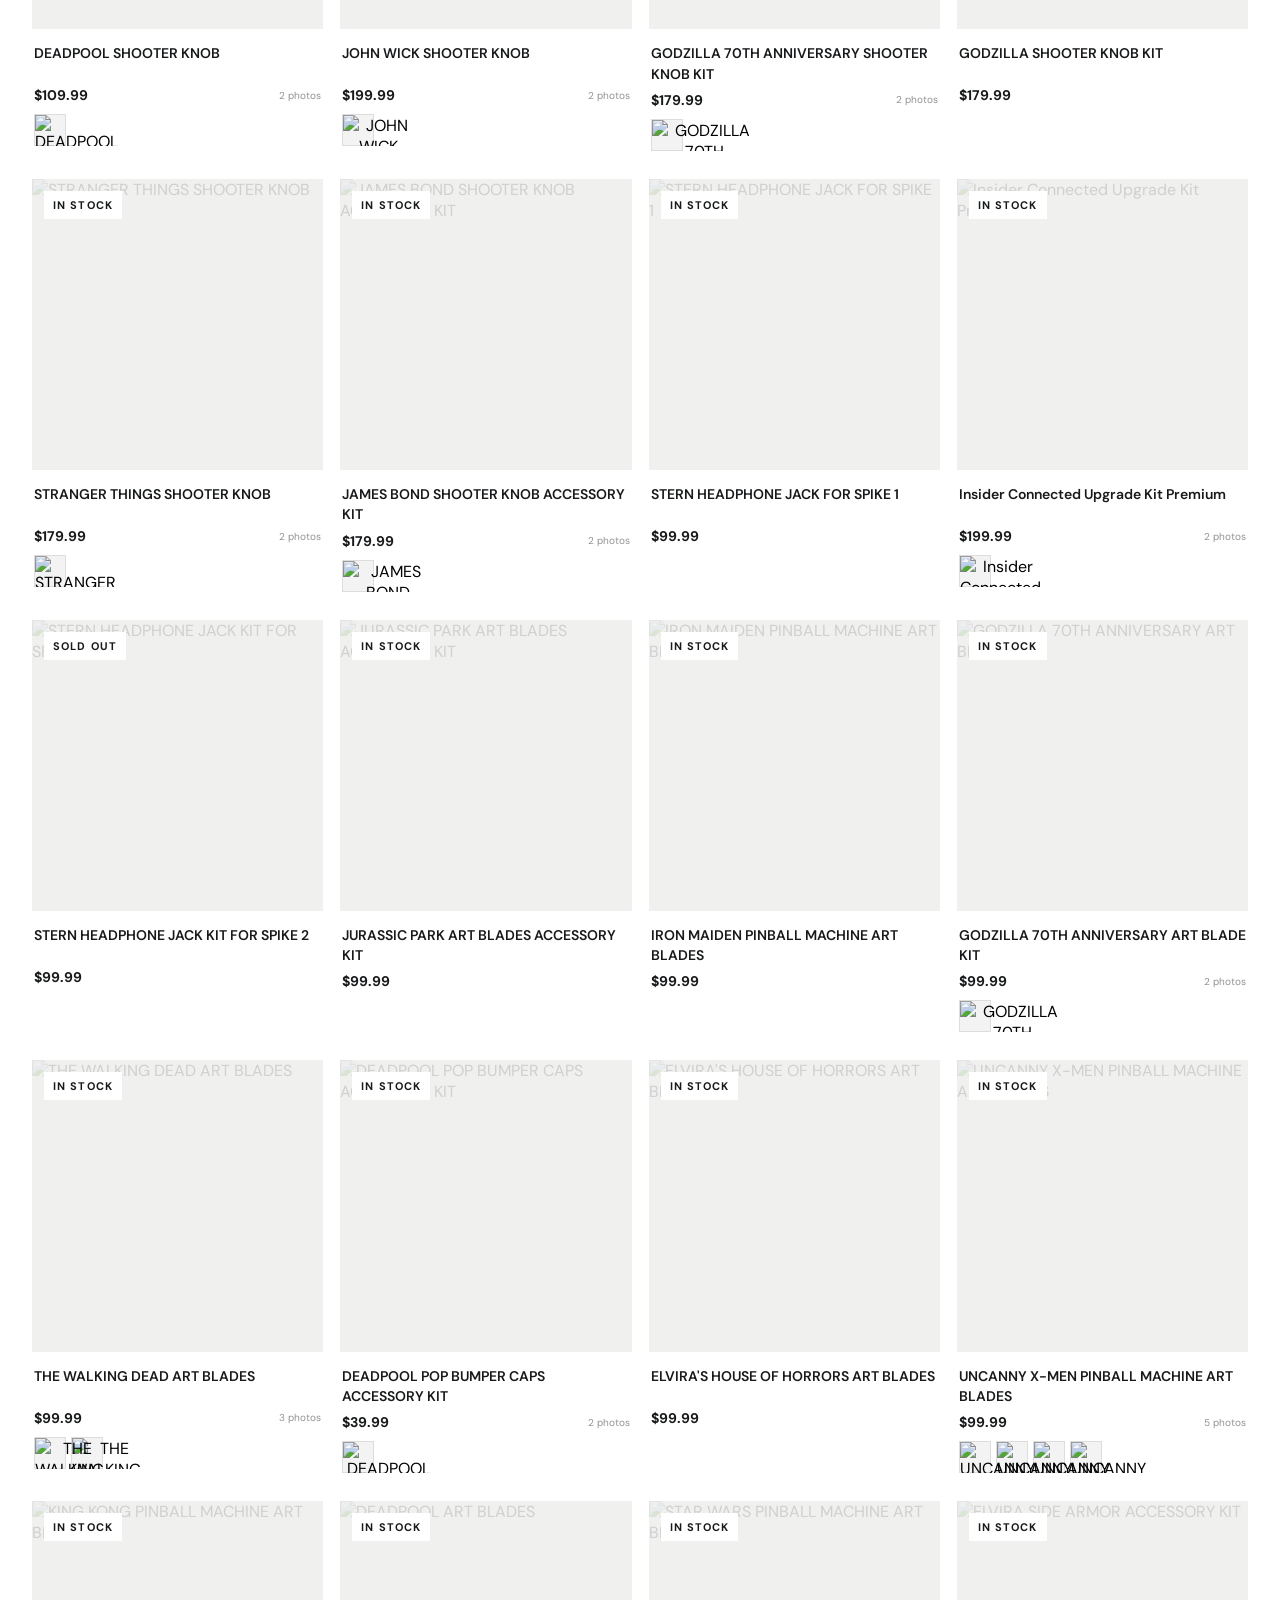
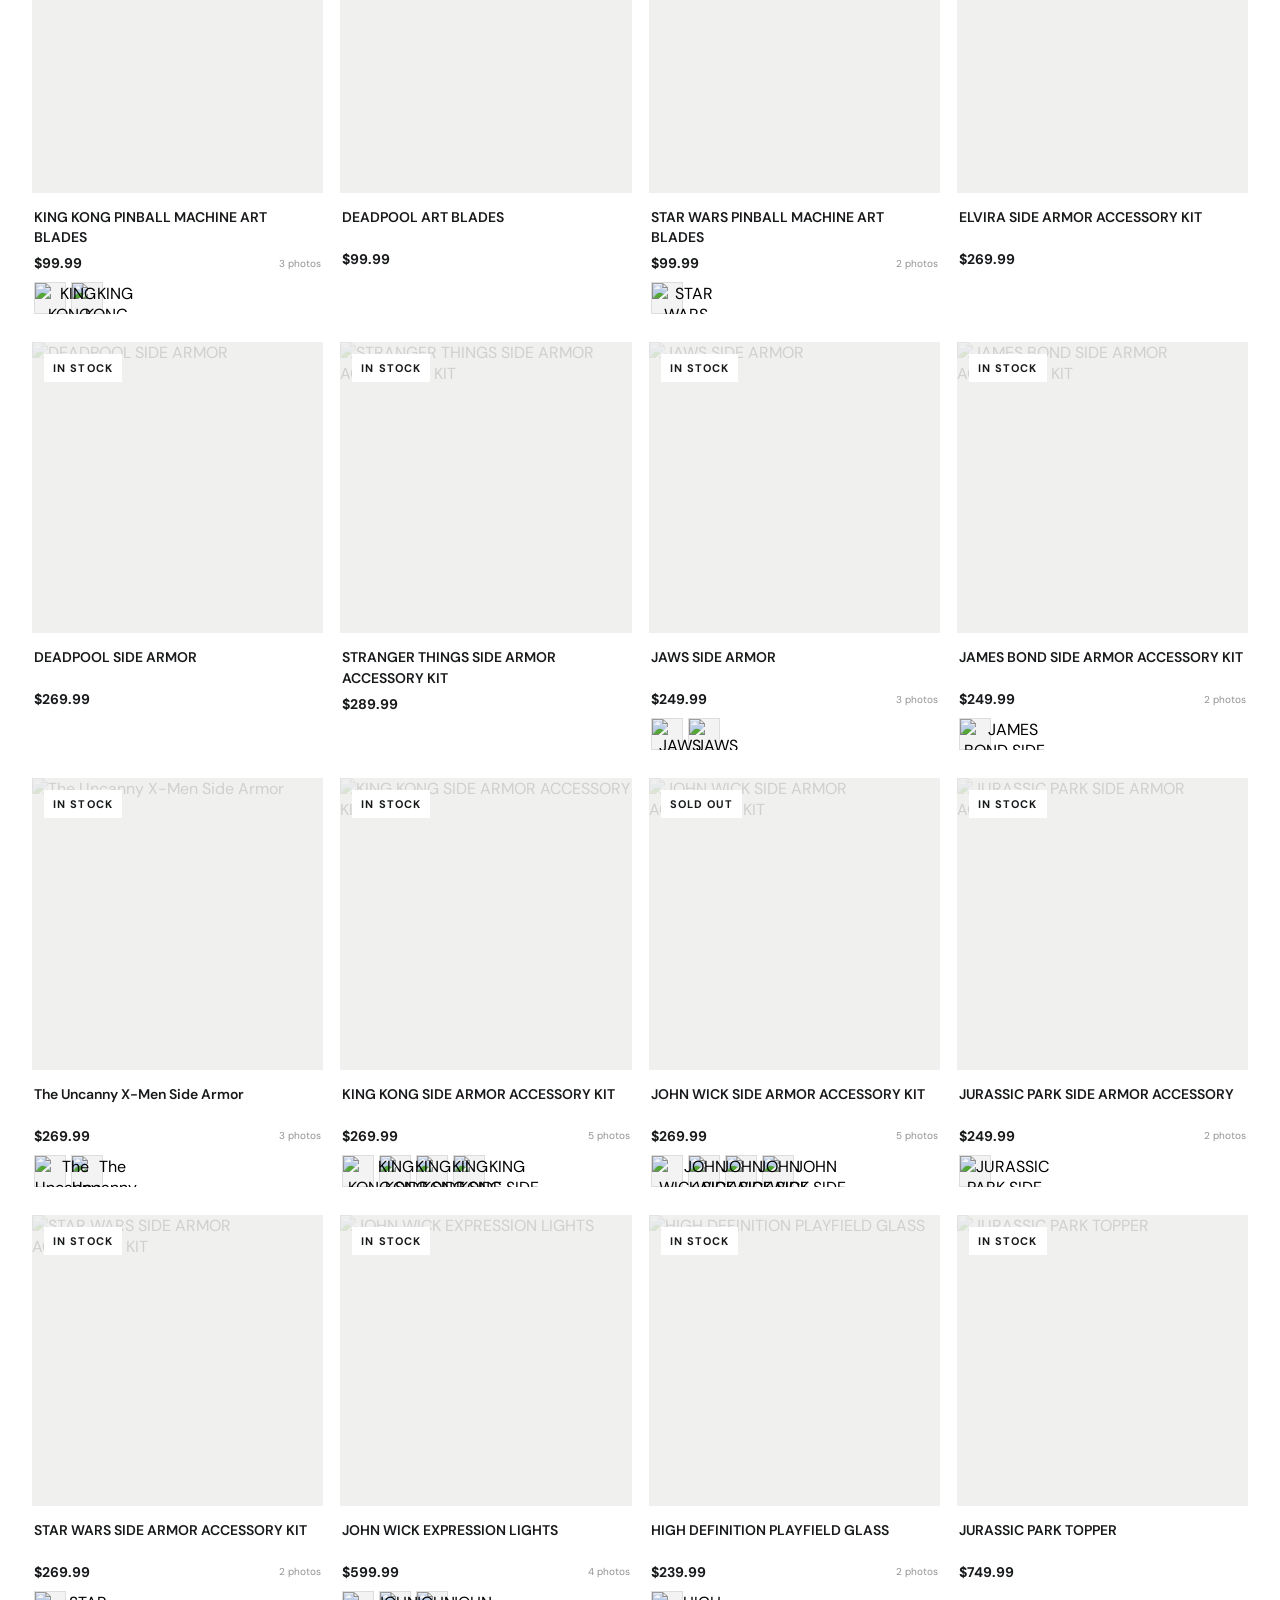
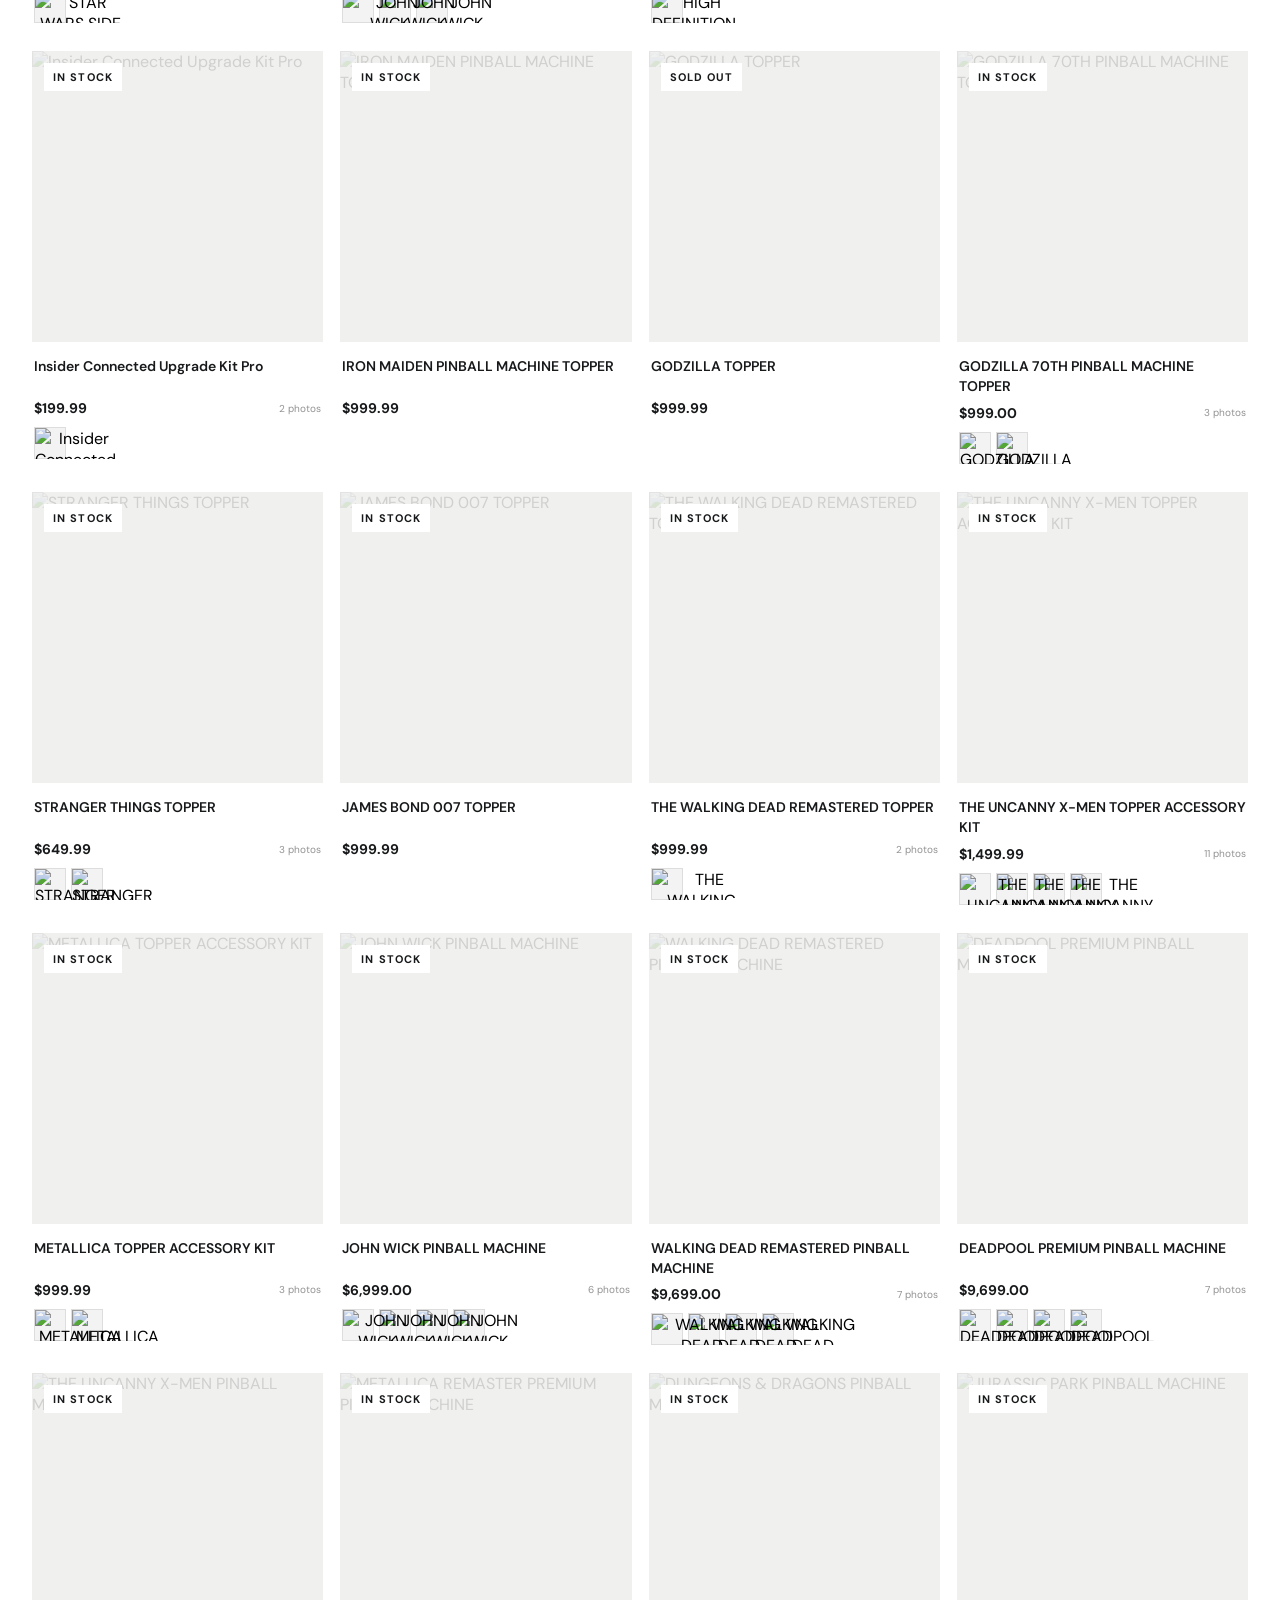
==== commit 645c946c: "Restore homepage catalog before Rocky feature" ====
--- a/index.html
+++ b/index.html
@@ -129,31 +129,6 @@
 <script>
 const PRODUCTS=[
     {
-        "title": "Rocky Pinball Machine",
-        "handle": "rocky-pinball-machine",
-        "slug": "rocky-pinball-machine",
-        "price": "11999.00",
-        "variant_id": "rocky-pinball-machine",
-        "available": true,
-        "images": [
-            "assets/rocky/rocky-machine-angle.jpg",
-            "assets/rocky/rocky-machine-front.jpg",
-            "assets/rocky/rocky-backglass.jpg",
-            "assets/rocky/rocky-playfield-detail.jpg",
-            "assets/rocky/rocky-cabinet-detail.jpg",
-            "assets/rocky/rocky-plunger.jpg"
-        ],
-        "description": "Shows Rocky in USA shorts. Instant Win lanes 1-10, Left Hook / On The Ropes lanes, System 80B - 4 flippers, 4 pop bumpers, 8 drop targets.",
-        "product_type": "New Pinball Machine",
-        "tags": [
-            "pinball machine",
-            "Rocky",
-            "Gottlieb",
-            "new pinball"
-        ],
-        "created_at": "2026-10-08T12:21:48Z"
-    } ,
-    {
         "title":  "Used Bond Pro Balance",
         "handle":  "used-bond-pro-balance",
         "price":  "5242.05",
@@ -2427,8 +2402,8 @@
 function isMachine(p){return /pinball machine|arcade edition/i.test(p.title+' '+p.product_type)}
 function isAccessory(p){return !isMachine(p)&&/topper|knob|armor|blade|lighting|mod|speaker|light|shaker/i.test(p.title+' '+p.product_type)}
 function card(p){let idx=PRODUCTS.indexOf(p),img=imageFor(p);return `<article class="card" data-index="${idx}"><div class="cardmedia" onclick="openProduct(${idx})"><img loading="lazy" src="${esc(img)}" alt="${esc(p.title)}" onerror="this.style.opacity='.15'"><span class="tag">${p.available?'In stock':'Sold out'}</span><button class="quick" onclick="event.stopPropagation();${p.available?`addCart(${idx})`:`openProduct(${idx})`}">${p.available?'Quick add':'View details'}</button></div><div class="cardinfo"><h3 class="cardtitle">${esc(p.title)}</h3><div class="cardmeta"><span class="price">${fmt(p.price)}</span><span style="font-size:10px;color:#929292">${p.images.length>1?`${p.images.length} photos`:''}</span></div>${p.images.length>1?`<div class="morepics">${p.images.slice(1,5).map((src,j)=>`<button title="View photo ${j+2}" onclick="event.stopPropagation();openProduct(${idx},${j+1})"><img loading="lazy" src="${esc(src)}" alt="${esc(p.title)} photo ${j+2}"></button>`).join('')}</div>`:''}</div></article>`}
-function renderHeroGallery(){let games=PRODUCTS.filter(p=>isMachine(p)&&p.images&&p.images.length),rocky=games.find(p=>(p.slug||p.handle)==='rocky-pinball-machine'),picks=[...(rocky?[rocky]:[]),...games.filter(p=>p!==rocky)].slice(0,3);document.getElementById('hero-gallery').innerHTML=picks.map(p=>`<img src="${esc(imageFor(p))}" alt="" loading="eager">`).join('')}
-function renderGamesSpotlight(){let picks=PRODUCTS.filter(p=>isMachine(p)&&p.images&&p.images.length).sort((a,b)=>Number((b.slug||b.handle)==='rocky-pinball-machine')-Number((a.slug||a.handle)==='rocky-pinball-machine')||Number(b.available)-Number(a.available)).slice(0,4);document.getElementById('games-grid').innerHTML=picks.map(p=>{let i=PRODUCTS.indexOf(p);return `<article class="game-tile"><button class="game-image" onclick="openProduct(${i})" aria-label="View ${esc(p.title)}"><img src="${esc(imageFor(p))}" alt="${esc(p.title)}" loading="lazy"></button><div class="game-info"><span>${p.available?'Available now':'Sold out'}</span><strong>${esc(p.title)}</strong><b>${fmt(p.price)}</b></div></article>`}).join('')}function renderFeatured(){let pool=PRODUCTS.filter(p=>p.available&&p.images.length),rocky=pool.find(p=>(p.slug||p.handle)==='rocky-pinball-machine');let chosen=[...(rocky?[rocky]:[]),...pool.filter(p=>p!==rocky).sort((a,b)=>Date.parse(b.created_at||'')-Date.parse(a.created_at||''))].slice(0,4);document.getElementById('featuredgrid').innerHTML=chosen.map(card).join('')||'<p>No new products are currently in stock.</p>';let machine=PRODUCTS.find(p=>isMachine(p)&&p.images.length),accessory=PRODUCTS.find(p=>isAccessory(p)&&p.images.length),parts=PRODUCTS.find(p=>/glass|part|cleaning|rubber/i.test(p.title)&&p.images.length);[['cat-machine',machine],['cat-accessory',accessory],['cat-parts',parts]].forEach(([id,p])=>{if(p)document.getElementById(id).src=imageFor(p)})}
+function renderHeroGallery(){let picks=PRODUCTS.filter(p=>isMachine(p)&&p.images&&p.images.length).slice(0,3);document.getElementById('hero-gallery').innerHTML=picks.map(p=>`<img src="${esc(imageFor(p))}" alt="" loading="eager">`).join('')}
+function renderGamesSpotlight(){let picks=PRODUCTS.filter(p=>isMachine(p)&&p.images&&p.images.length).sort((a,b)=>Number(b.available)-Number(a.available)).slice(0,4);document.getElementById('games-grid').innerHTML=picks.map(p=>{let i=PRODUCTS.indexOf(p);return `<article class="game-tile"><button class="game-image" onclick="openProduct(${i})" aria-label="View ${esc(p.title)}"><img src="${esc(imageFor(p))}" alt="${esc(p.title)}" loading="lazy"></button><div class="game-info"><span>${p.available?'Available now':'Sold out'}</span><strong>${esc(p.title)}</strong><b>${fmt(p.price)}</b></div></article>`}).join('')}function renderFeatured(){let pool=PRODUCTS.filter(p=>p.available&&p.images.length);let chosen=[...pool].sort((a,b)=>Date.parse(b.created_at||'')-Date.parse(a.created_at||'')).slice(0,4);document.getElementById('featuredgrid').innerHTML=chosen.map(card).join('')||'<p>No new products are currently in stock.</p>';let machine=PRODUCTS.find(p=>isMachine(p)&&p.images.length),accessory=PRODUCTS.find(p=>isAccessory(p)&&p.images.length),parts=PRODUCTS.find(p=>/glass|part|cleaning|rubber/i.test(p.title)&&p.images.length);[['cat-machine',machine],['cat-accessory',accessory],['cat-parts',parts]].forEach(([id,p])=>{if(p)document.getElementById(id).src=imageFor(p)})}
 function categories(){return [['all','All products'],['machines','Machines'],['accessories','Accessories'],['parts','Parts'],['merch','Merch']]}
 function matches(p){let q=searchQuery.toLowerCase();let txt=(p.title+' '+p.product_type+' '+(p.tags||[]).join(' ')).toLowerCase();if(q&&!txt.includes(q))return false;if(activeFilter==='machines'&&!isMachine(p))return false;if(activeFilter==='accessories'&&!isAccessory(p))return false;if(activeFilter==='parts'&&!/part|glass|rubber|clean|repair|supply/i.test(txt))return false;if(activeFilter==='merch'&&!/merch|shirt|hat|apparel/i.test(txt))return false;return true}
 function renderCatalog(){let list=PRODUCTS.filter(matches),sort=document.getElementById('sort').value;if(sort==='title-asc')list.sort((a,b)=>a.title.localeCompare(b.title));if(sort==='price-asc')list.sort((a,b)=>Number(a.price)-Number(b.price));if(sort==='price-desc')list.sort((a,b)=>Number(b.price)-Number(a.price));document.getElementById('resultline').textContent=`Showing ${list.length} of ${PRODUCTS.length} products`;document.getElementById('cataloggrid').innerHTML=list.length?list.map(card).join(''):'<div class="empty">No products match your search. Try another term or category.</div>'}
@@ -2437,13 +2412,13 @@
 function syncSearch(v){searchQuery=v;document.getElementById('shopsearch').value=v;document.getElementById('headsearch').value=v;renderCatalog();if(v)document.getElementById('catalog').scrollIntoView({behavior:'smooth'})}
 document.getElementById('shopsearch').addEventListener('input',e=>{searchQuery=e.target.value;document.getElementById('headsearch').value=e.target.value;renderCatalog()});document.getElementById('sort').addEventListener('change',renderCatalog);
 document.querySelectorAll('[data-catlink]').forEach(a=>a.addEventListener('click',()=>{let c=a.dataset.catlink.toLowerCase();setFilter(/pinball|machine|used|consignment/.test(c)?'machines':/accessor|topper|blade|shooter/.test(c)?'accessories':/part/.test(c)?'parts':c==='merch'?'merch':'all')}));
-function openProduct(i,photo=0){let p=PRODUCTS[i];document.getElementById('modal').innerHTML=`<button class="modalclose" onclick="closeModal()">×</button><div class="modalmain"><img id="modalphoto" src="${esc(imageFor(p,photo))}" alt="${esc(p.title)}"></div><div class="modalcopy"><div class="kicker">${p.available?'Available now':'Currently sold out'}</div><h2>${esc(p.title)}</h2><div class="price" style="font-size:17px;margin-bottom:20px">${fmt(p.price)}</div><p>${p.description?esc(p.description):(p.available?'Bring home your next favorite game. Explore every product photo below, then add it to your bag.':'See the product details and browse every available product photo.')}</p>${p.images.length>1?`<div class="modalimages">${p.images.map((src,j)=>`<button onclick="document.getElementById('modalphoto').src='${esc(src)}'"><img src="${esc(src)}" alt="Photo ${j+1}"></button>`).join('')}</div>`:''}<button class="btn dark" ${p.available?`onclick="addCart(${i});closeModal()"`:'disabled'}>${p.available?'Add to bag':'Sold out'}</button></div>`;document.getElementById('modalback').classList.add('open')}
+function openProduct(i,photo=0){let p=PRODUCTS[i];document.getElementById('modal').innerHTML=`<button class="modalclose" onclick="closeModal()">×</button><div class="modalmain"><img id="modalphoto" src="${esc(imageFor(p,photo))}" alt="${esc(p.title)}"></div><div class="modalcopy"><div class="kicker">${p.available?'Available now':'Currently sold out'}</div><h2>${esc(p.title)}</h2><div class="price" style="font-size:17px;margin-bottom:20px">${fmt(p.price)}</div><p>${p.available?'Bring home your next favorite game. Explore every product photo below, then add it to your bag.':'See the product details and browse every available product photo.'}</p>${p.images.length>1?`<div class="modalimages">${p.images.map((src,j)=>`<button onclick="document.getElementById('modalphoto').src='${esc(src)}'"><img src="${esc(src)}" alt="Photo ${j+1}"></button>`).join('')}</div>`:''}<button class="btn dark" ${p.available?`onclick="addCart(${i});closeModal()"`:'disabled'}>${p.available?'Add to bag':'Sold out'}</button></div>`;document.getElementById('modalback').classList.add('open')}
 function closeModal(){document.getElementById('modalback').classList.remove('open')}
 function addCart(i){let p=PRODUCTS[i],r=cart.find(x=>x.i===i);r?r.qty++:cart.push({i,qty:1});updateCart();toast('Added to your bag')}
 function updateCart(){try{localStorage.setItem('upa_cart',JSON.stringify(cart.map(x=>{const p=PRODUCTS[x.i];return{slug:p.slug||p.handle,title:p.title,price:p.price,qty:x.qty,image:imageFor(p),available:p.available}})))}catch(_error){}let qty=cart.reduce((s,x)=>s+x.qty,0);document.getElementById('cartcount').textContent=qty;document.getElementById('bagqty').textContent=qty?`(${qty})`:'';let area=document.getElementById('cartitems');if(!qty){area.innerHTML='<div style="text-align:center;padding:50px 15px;color:#777;font-size:13px">Your bag is ready for a new favorite.</div>';document.getElementById('cartfoot').innerHTML='';return}area.innerHTML=cart.map(x=>{let p=PRODUCTS[x.i];return `<div class="cartrow"><img src="${esc(imageFor(p))}" alt=""><div><strong>${esc(p.title)}</strong>${fmt(p.price)}<div class="qty"><button onclick="changeQty(${x.i},-1)">−</button>${x.qty}<button onclick="changeQty(${x.i},1)">+</button></div></div><b>${fmt(Number(p.price)*x.qty)}</b></div>`}).join('');let total=cart.reduce((s,x)=>s+Number(PRODUCTS[x.i].price)*x.qty,0);let checkout=cart.map(x=>`${PRODUCTS[x.i].variant_id}:${x.qty}`).join(',');document.getElementById('cartfoot').innerHTML=`<p><span>Subtotal</span><span>${fmt(total)}</span></p><small>Order total is shown in USD.</small><button type="button" class="btn crypto-trigger" onclick="showCryptoPreview()">Choose crypto payment</button><div id="crypto-preview"></div>`}
 function closeCryptoPreview(){document.querySelector('#crypto-preview').replaceChildren()}
 
-async function refreshProductsFromBackend(){try{const response=await fetch(`${API_BASE}/api/products/`,{headers:{'Accept':'application/json'}});if(!response.ok)return;const payload=await response.json();if(!Array.isArray(payload.results)||!payload.results.length)return;const rows=payload.results.map(p=>({title:p.title,handle:p.slug,slug:p.slug,price:p.price,variant_id:p.external_id||p.slug,available:Boolean(p.available),images:Array.isArray(p.images)?p.images:[],description:p.description||'',product_type:p.product_type||'',tags:Array.isArray(p.tags)?p.tags:[],created_at:p.created_at||null}));const saved=cart.map(item=>({slug:PRODUCTS[item.i]?.slug||PRODUCTS[item.i]?.handle,qty:item.qty}));PRODUCTS.splice(0,PRODUCTS.length,...rows);cart=saved.map(item=>({i:PRODUCTS.findIndex(p=>(p.slug||p.handle)===item.slug),qty:item.qty})).filter(item=>item.i>=0);updateCart();renderHeroGallery();renderGamesSpotlight();renderFeatured();renderCatalog()}catch(_error){/* Static storefront data remains available when the optional API is offline. */}}
+async function refreshProductsFromBackend(){try{const response=await fetch(`${API_BASE}/api/products/`,{headers:{'Accept':'application/json'}});if(!response.ok)return;const payload=await response.json();if(!Array.isArray(payload.results)||!payload.results.length)return;const rows=payload.results.filter(p=>p.slug!=='rocky-pinball-machine').map(p=>({title:p.title,handle:p.slug,slug:p.slug,price:p.price,variant_id:p.external_id||p.slug,available:Boolean(p.available),images:Array.isArray(p.images)?p.images:[],product_type:p.product_type||'',tags:Array.isArray(p.tags)?p.tags:[],created_at:p.created_at||null}));const saved=cart.map(item=>({slug:PRODUCTS[item.i]?.slug||PRODUCTS[item.i]?.handle,qty:item.qty}));PRODUCTS.splice(0,PRODUCTS.length,...rows);cart=saved.map(item=>({i:PRODUCTS.findIndex(p=>(p.slug||p.handle)===item.slug),qty:item.qty})).filter(item=>item.i>=0);updateCart();renderHeroGallery();renderGamesSpotlight();renderFeatured();renderCatalog()}catch(_error){/* Static storefront data remains available when the optional API is offline. */}}
 async function placeBackendOrder(){const status=document.getElementById('order-message');const button=document.getElementById('create-order-button');status.textContent='Creating your order...';button.disabled=true;const payload={customer_name:document.getElementById('order-name').value.trim(),customer_email:document.getElementById('order-email').value.trim(),customer_phone:document.getElementById('order-phone').value.trim(),shipping_address:document.getElementById('order-address').value.trim(),payment_asset:document.getElementById('crypto-select').value,items:cart.map(item=>({slug:PRODUCTS[item.i].slug||PRODUCTS[item.i].handle,quantity:item.qty}))};try{const response=await fetch(`${API_BASE}/api/orders/`,{method:'POST',credentials:'include',headers:{'Content-Type':'application/json','Accept':'application/json'},body:JSON.stringify(payload)});let result={};try{result=await response.json()}catch(_error){}if(!response.ok)throw new Error(result.error||'The Django order service is not connected yet. Do not send payment until an order is created.');backendOrder={reference:result.reference,token:result.order_token};document.getElementById('backend-order-form').hidden=true;document.getElementById('crypto-network').textContent=result.payment.network;document.getElementById('crypto-address').textContent=result.payment.address;document.getElementById('crypto-select').disabled=true;document.getElementById('order-message').textContent=`Order ${result.reference} created. Total: $${Number(result.amount_usd).toFixed(2)} USD. ${result.instructions} Reservation expires ${new Date(result.expires_at).toLocaleTimeString()}.`;document.getElementById('payment-submit-area').hidden=false;document.getElementById('create-order-button').hidden=true}catch(error){status.textContent=error.message}finally{button.disabled=false}}
 async function submitPaymentHash(){if(!backendOrder)return;const status=document.getElementById('payment-message');const tx=document.getElementById('payment-hash').value.trim();status.textContent='Submitting transaction?';try{const response=await fetch(`${API_BASE}/api/orders/${encodeURIComponent(backendOrder.reference)}/payment/`,{method:'POST',headers:{'Content-Type':'application/json','Accept':'application/json','Authorization':`Bearer ${backendOrder.token}`},body:JSON.stringify({transaction_hash:tx})});let result={};try{result=await response.json()}catch(_error){}if(!response.ok)throw new Error(result.error||'The Django order service is not connected yet.');status.textContent='Transaction submitted. We will verify it manually before marking the order paid.'}catch(error){status.textContent=error.message}}
 
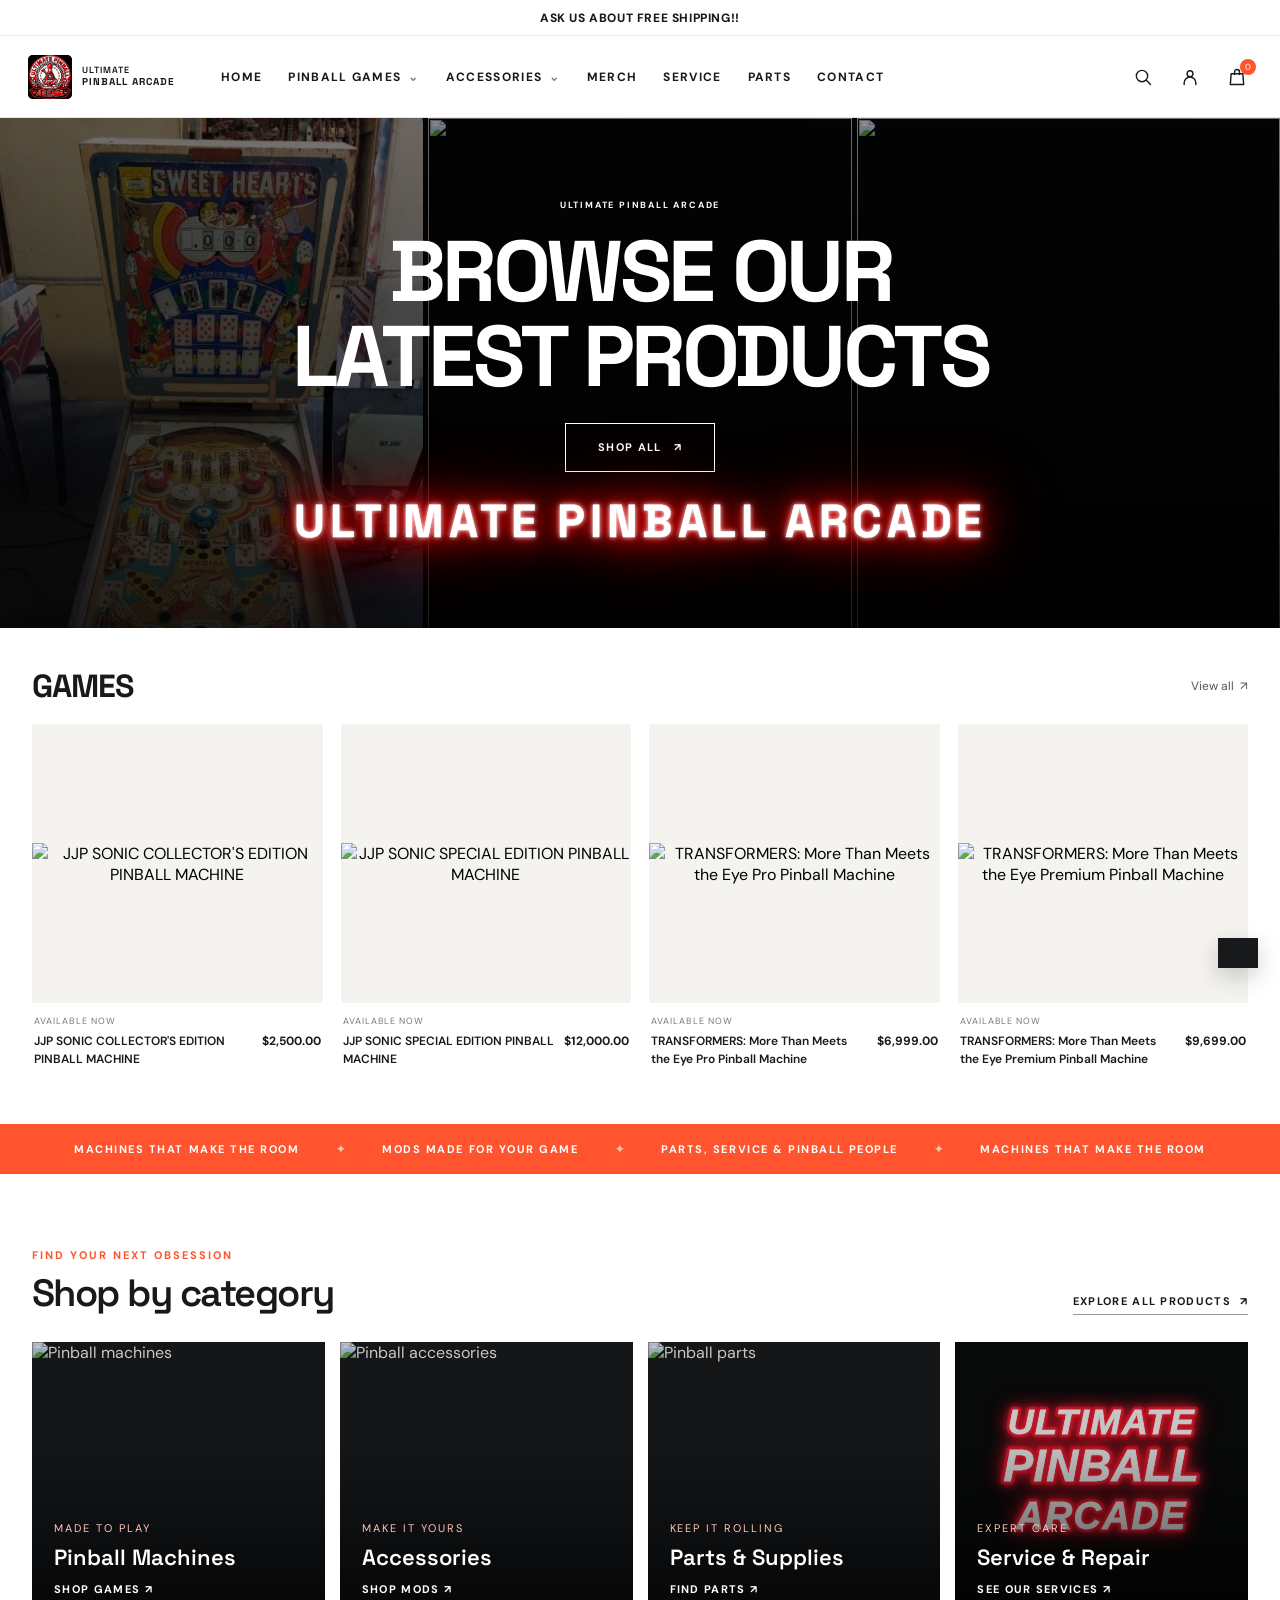
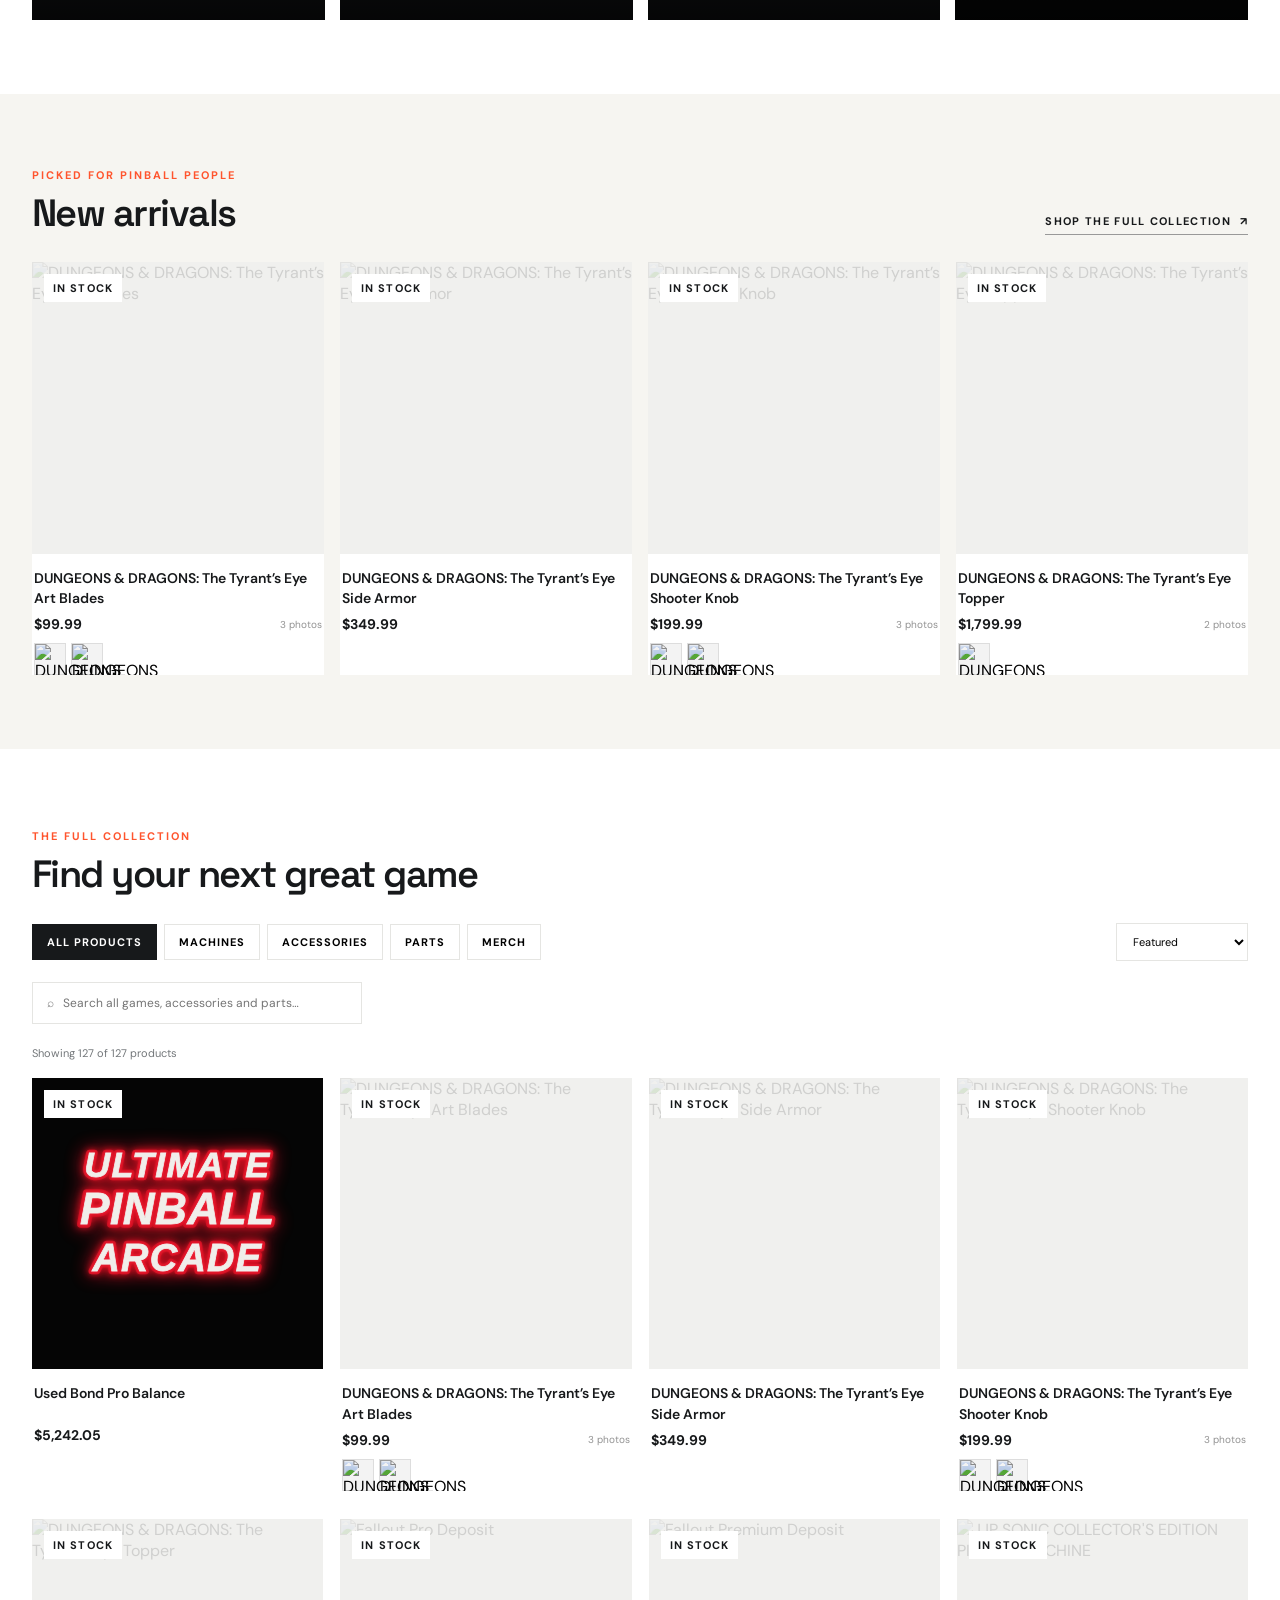
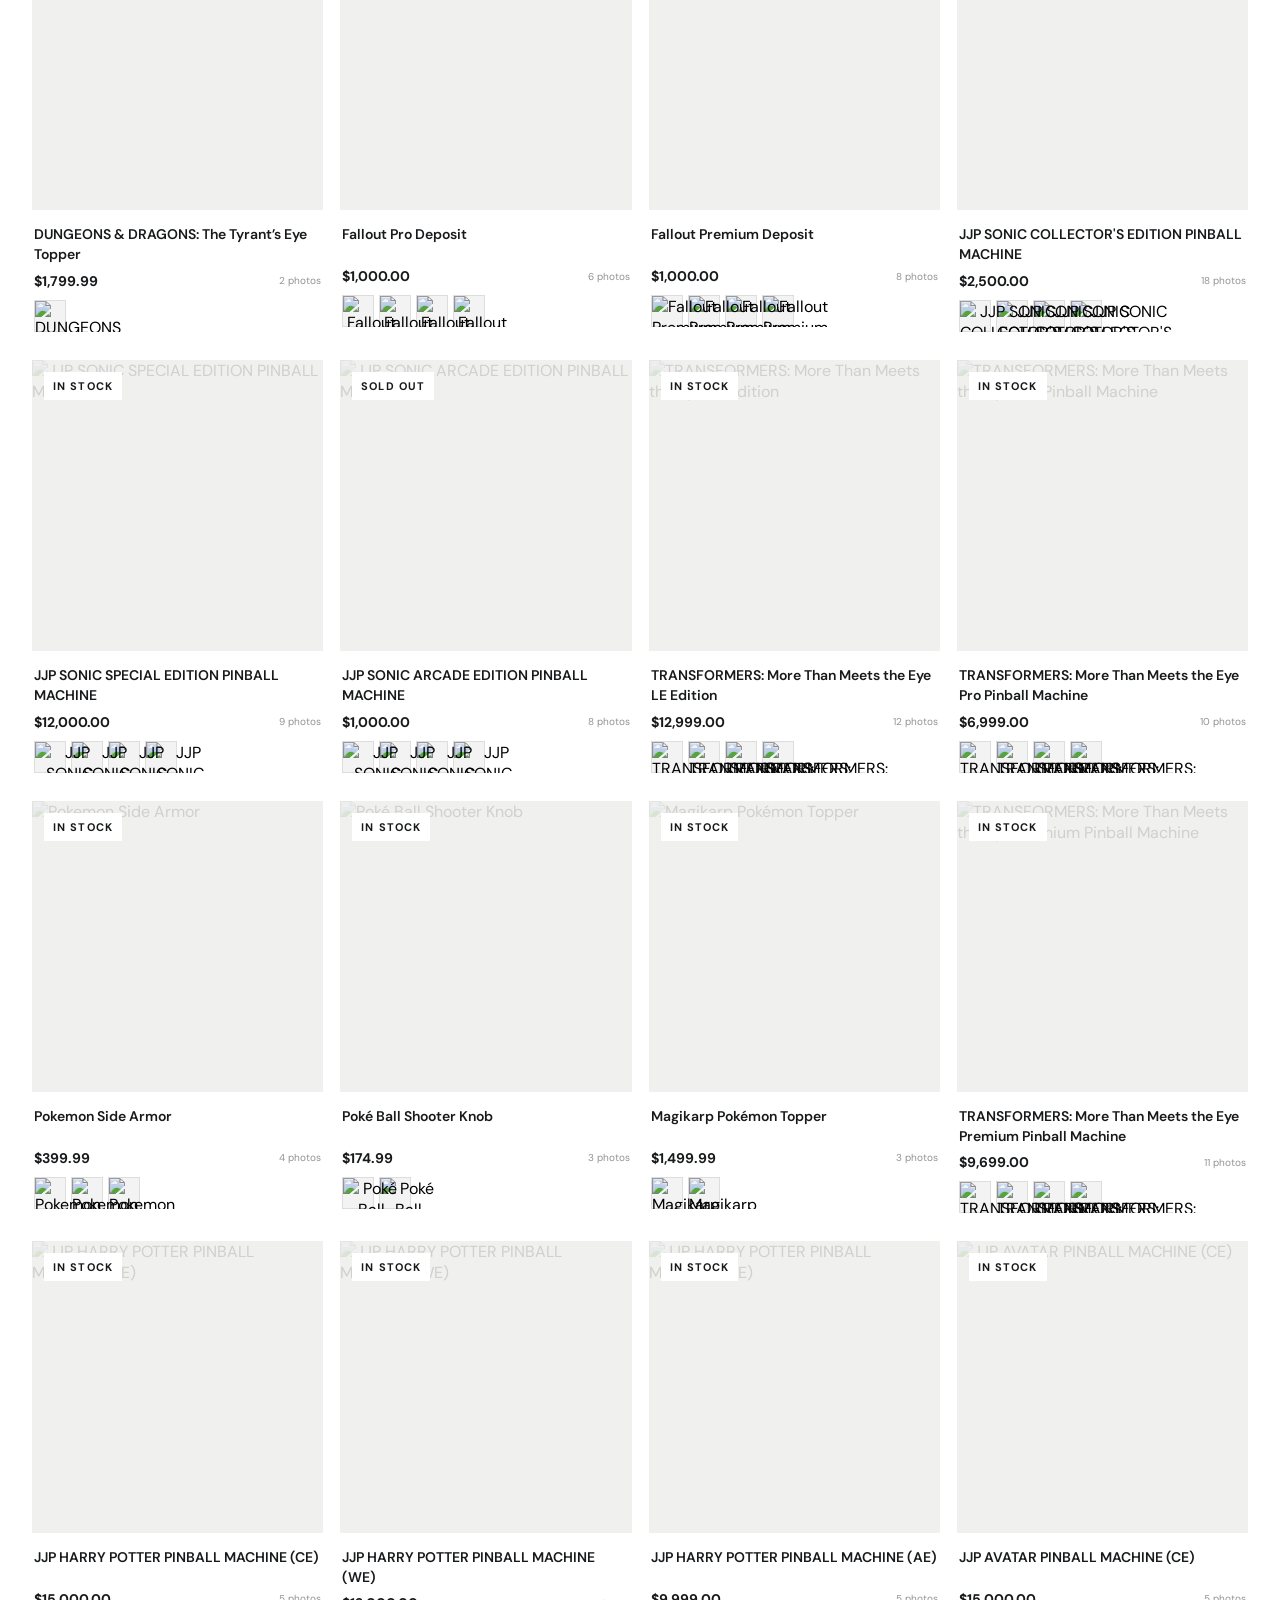
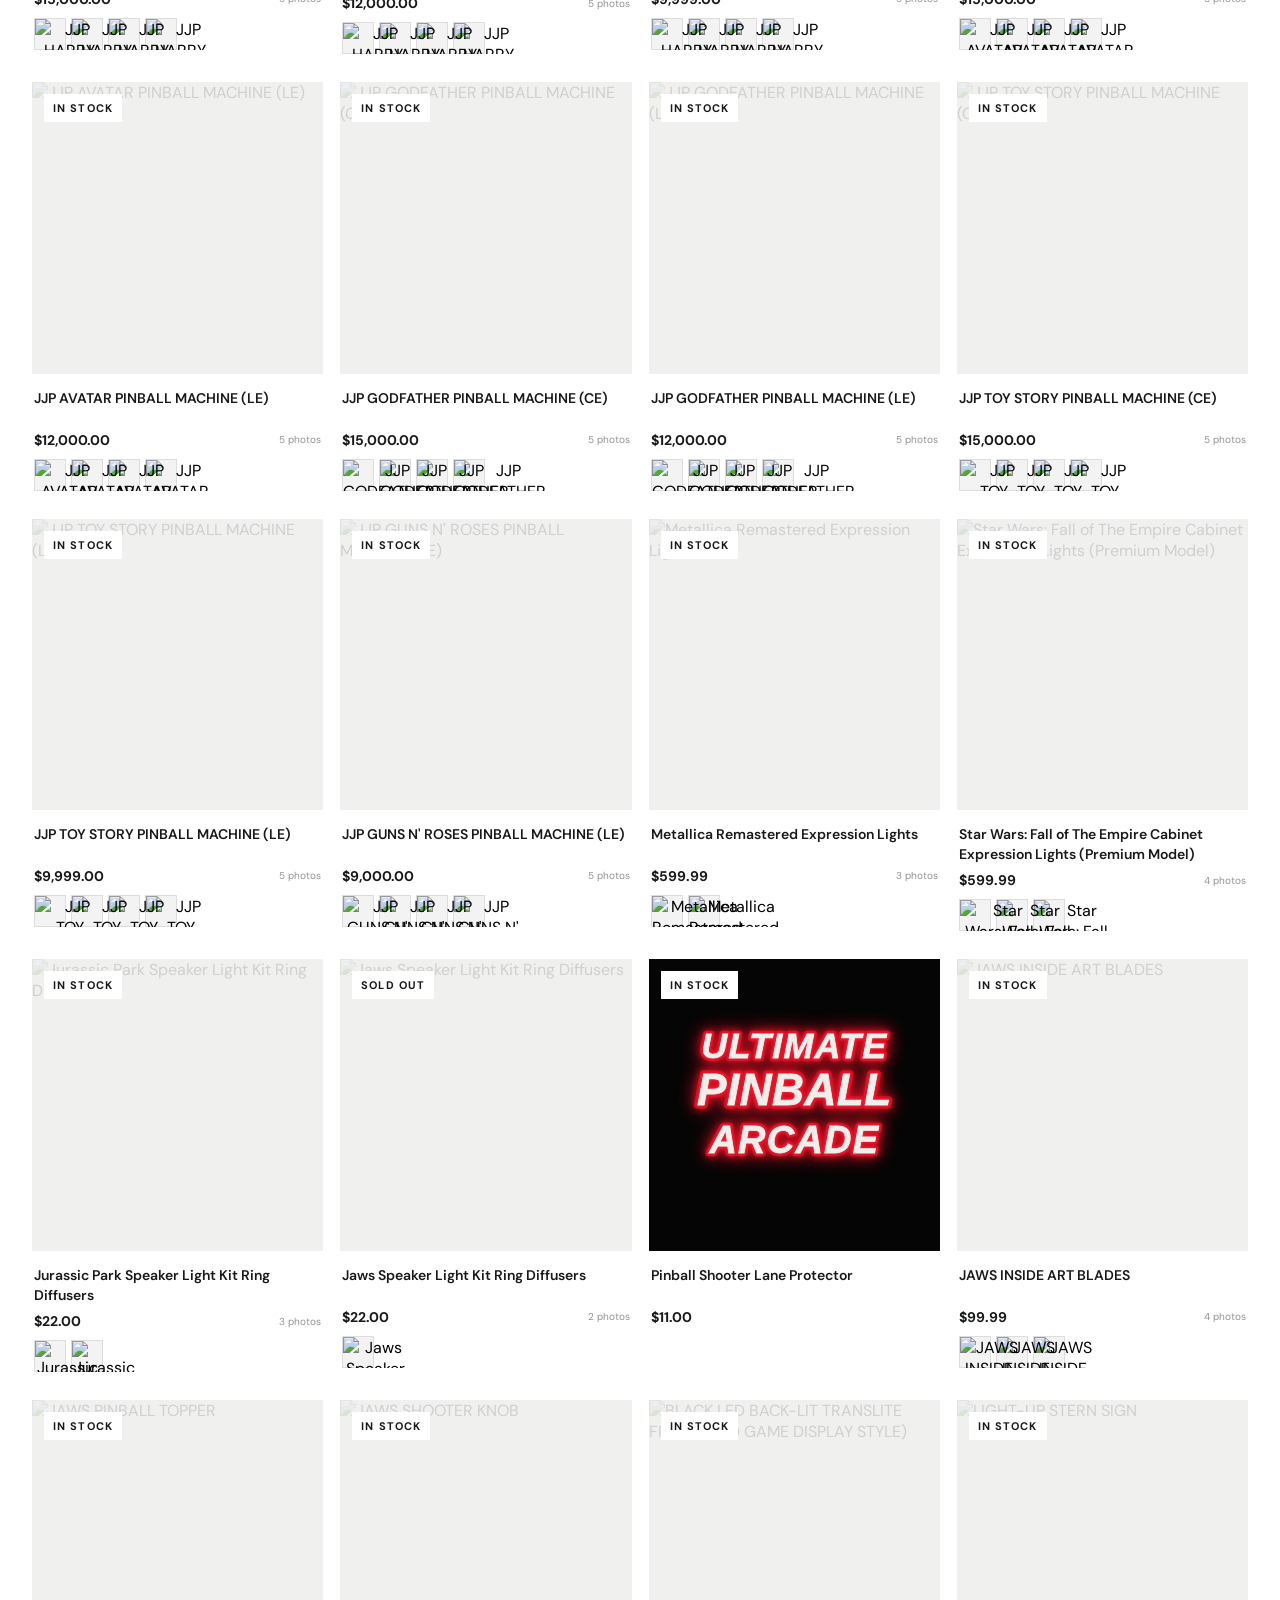
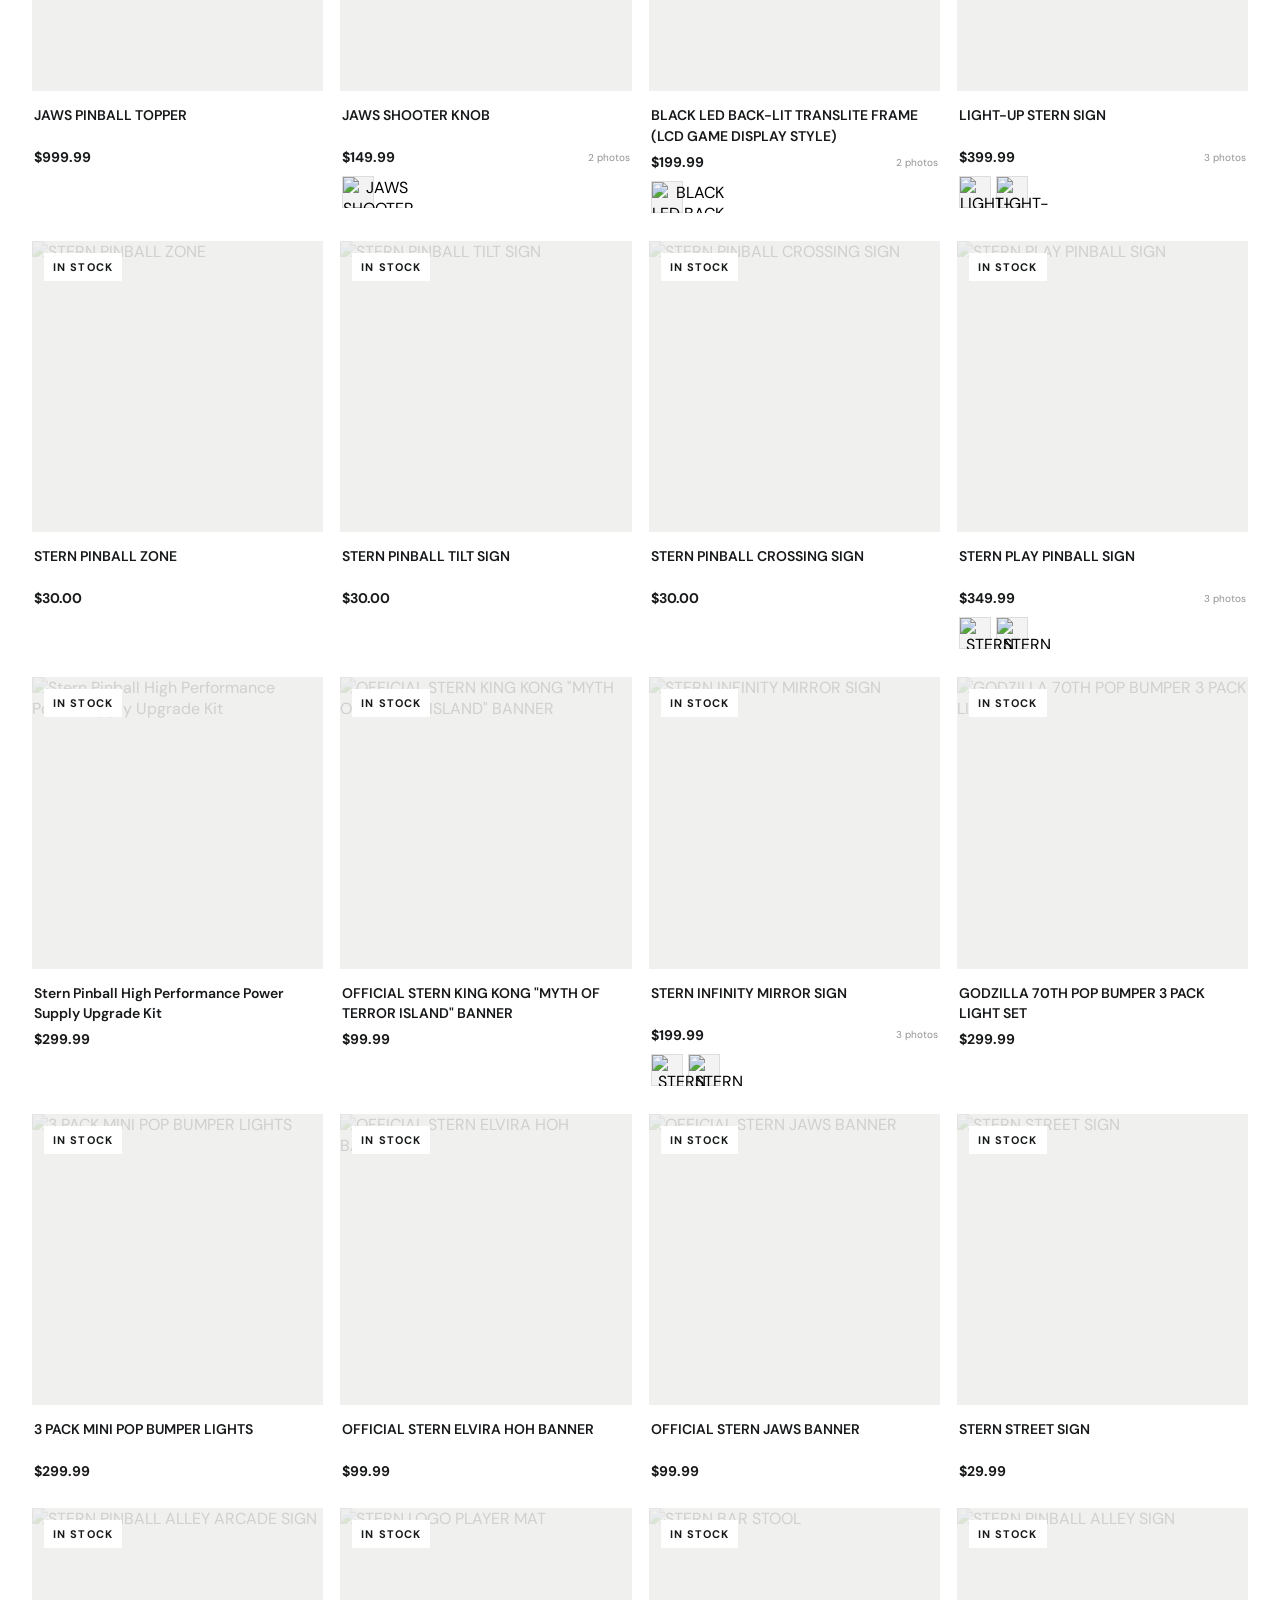
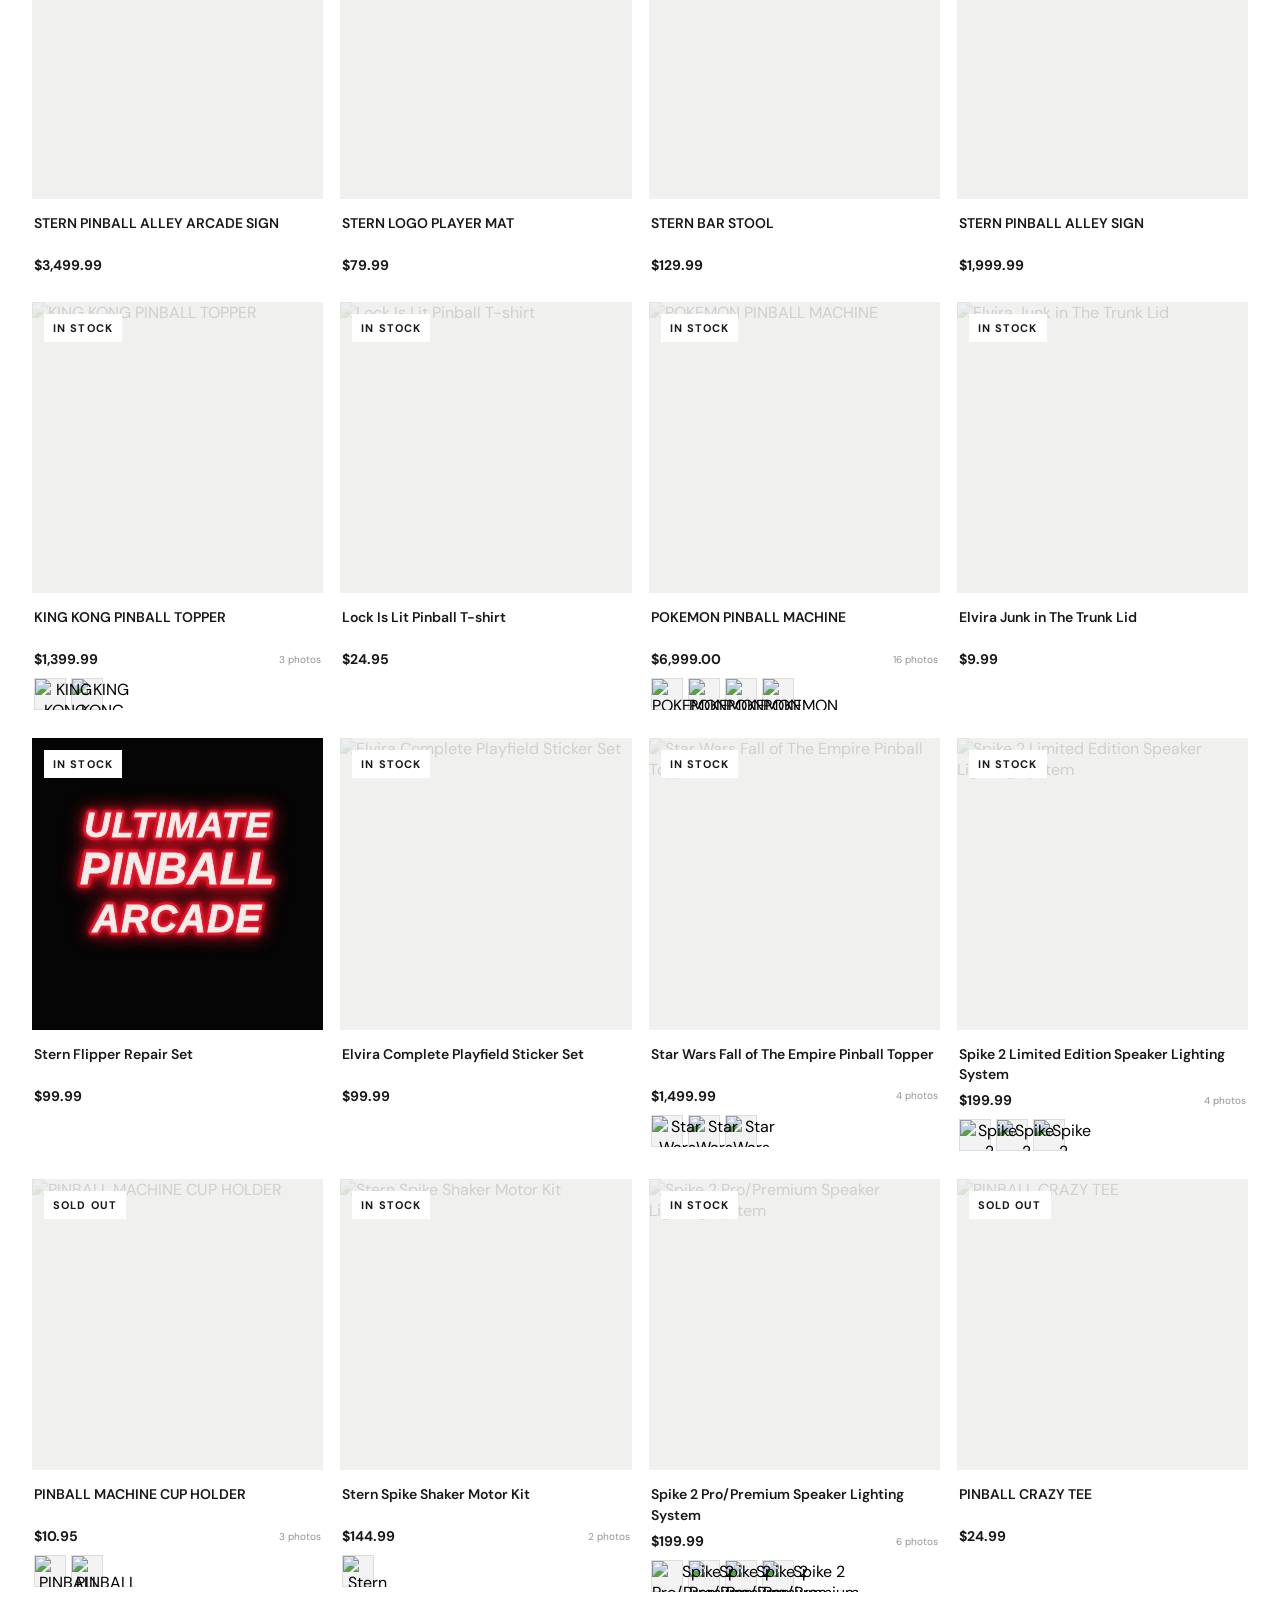
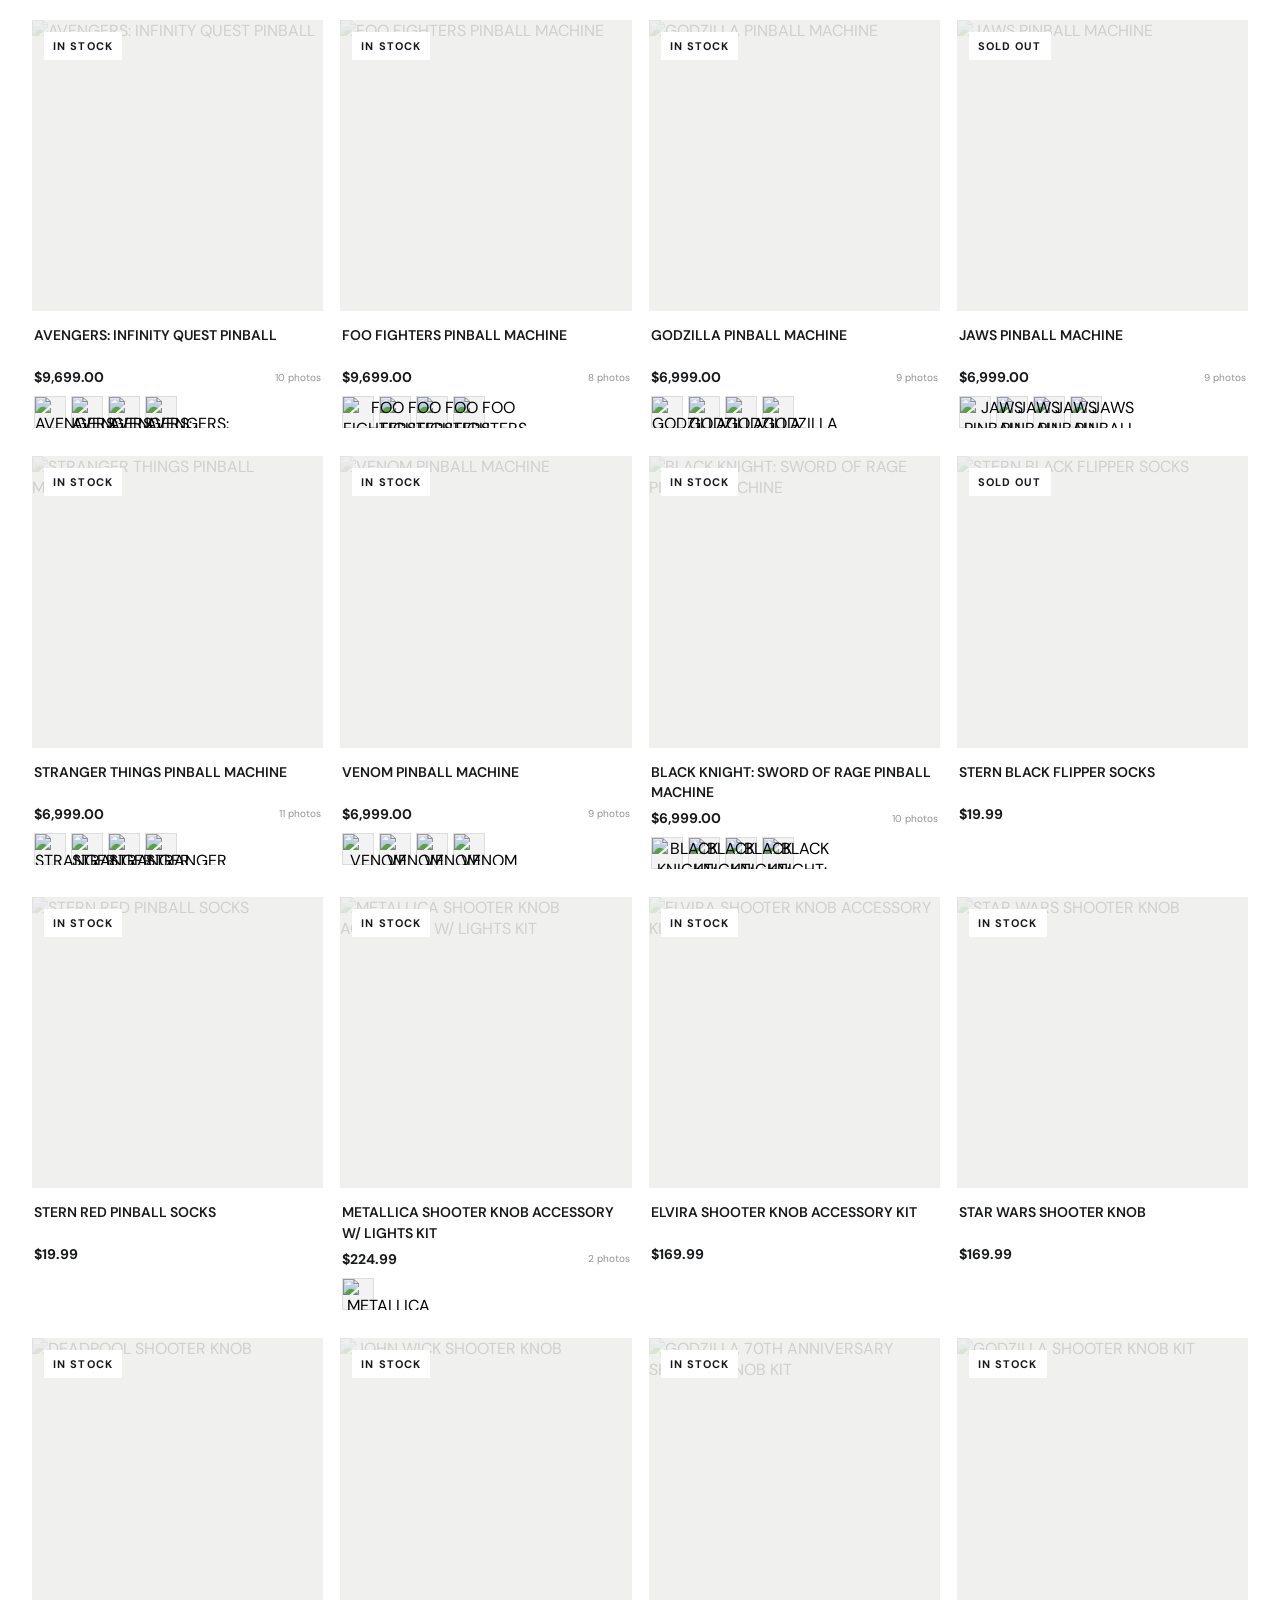
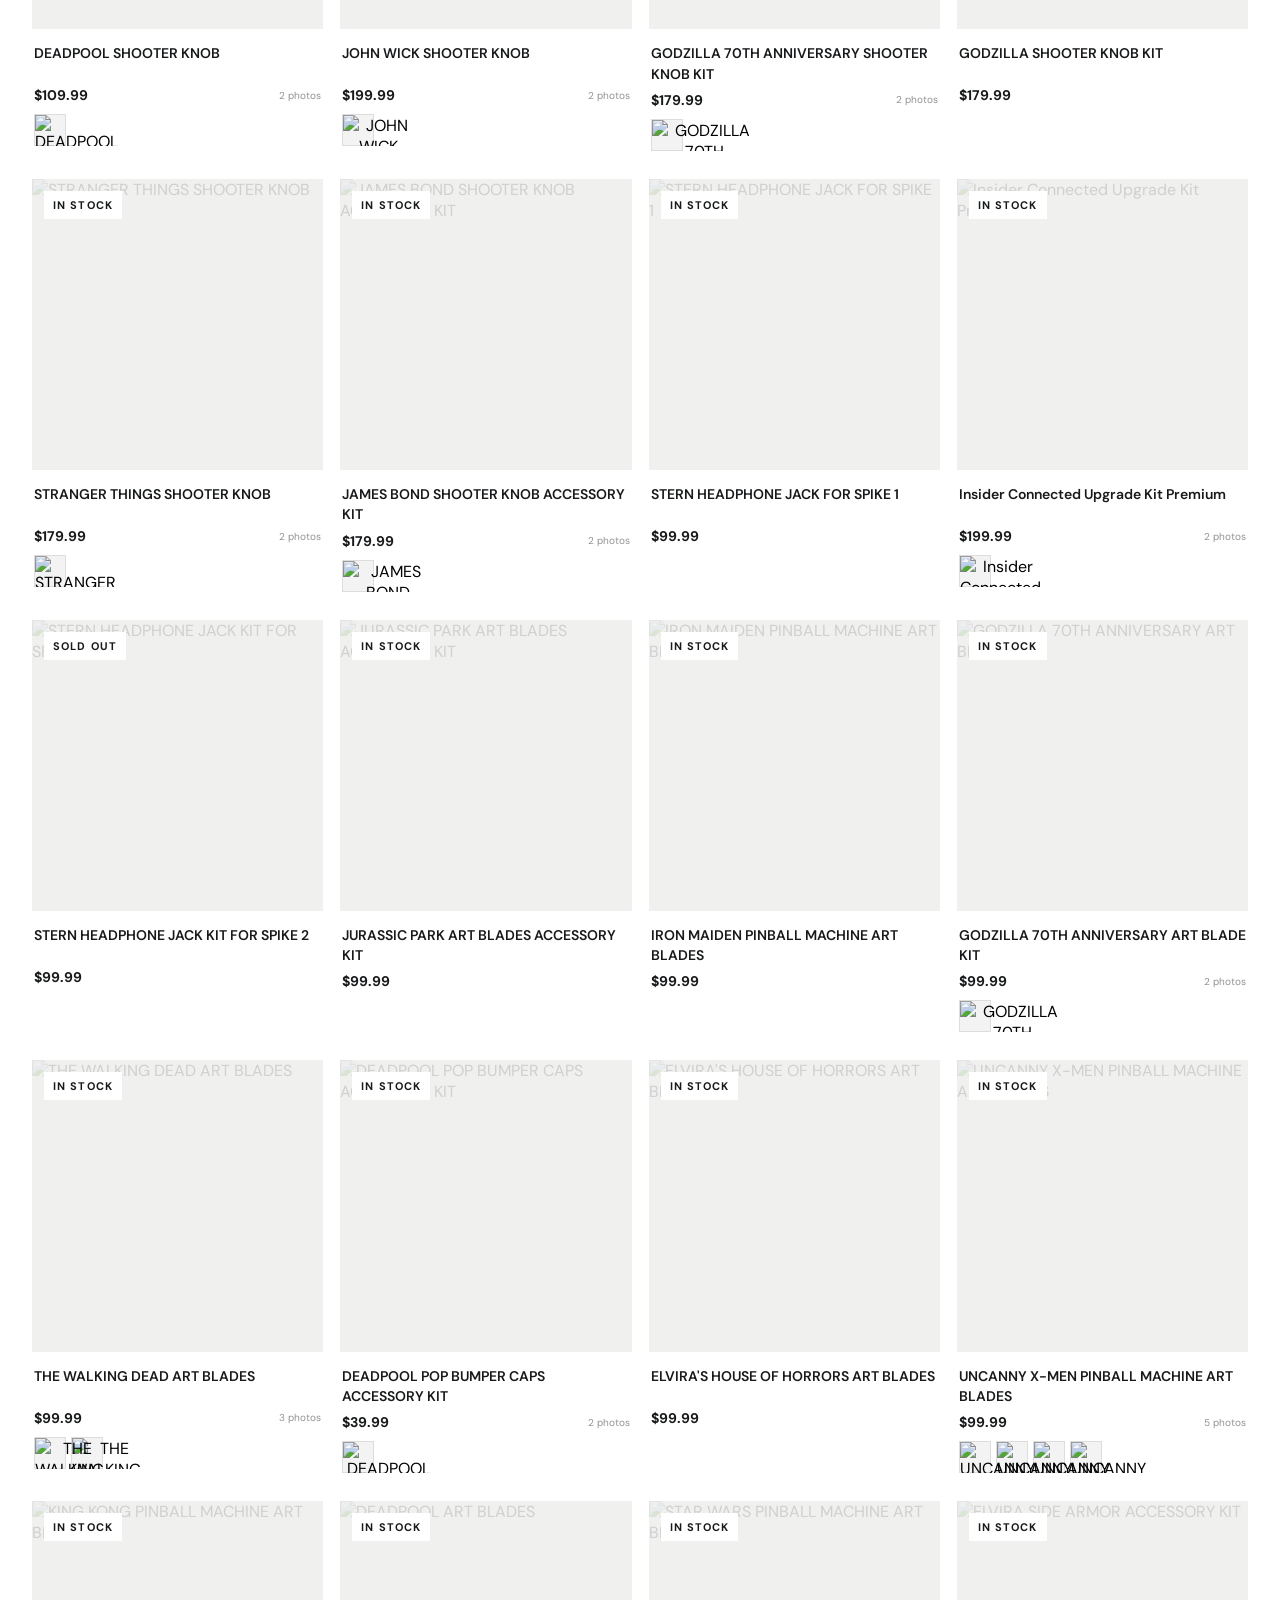
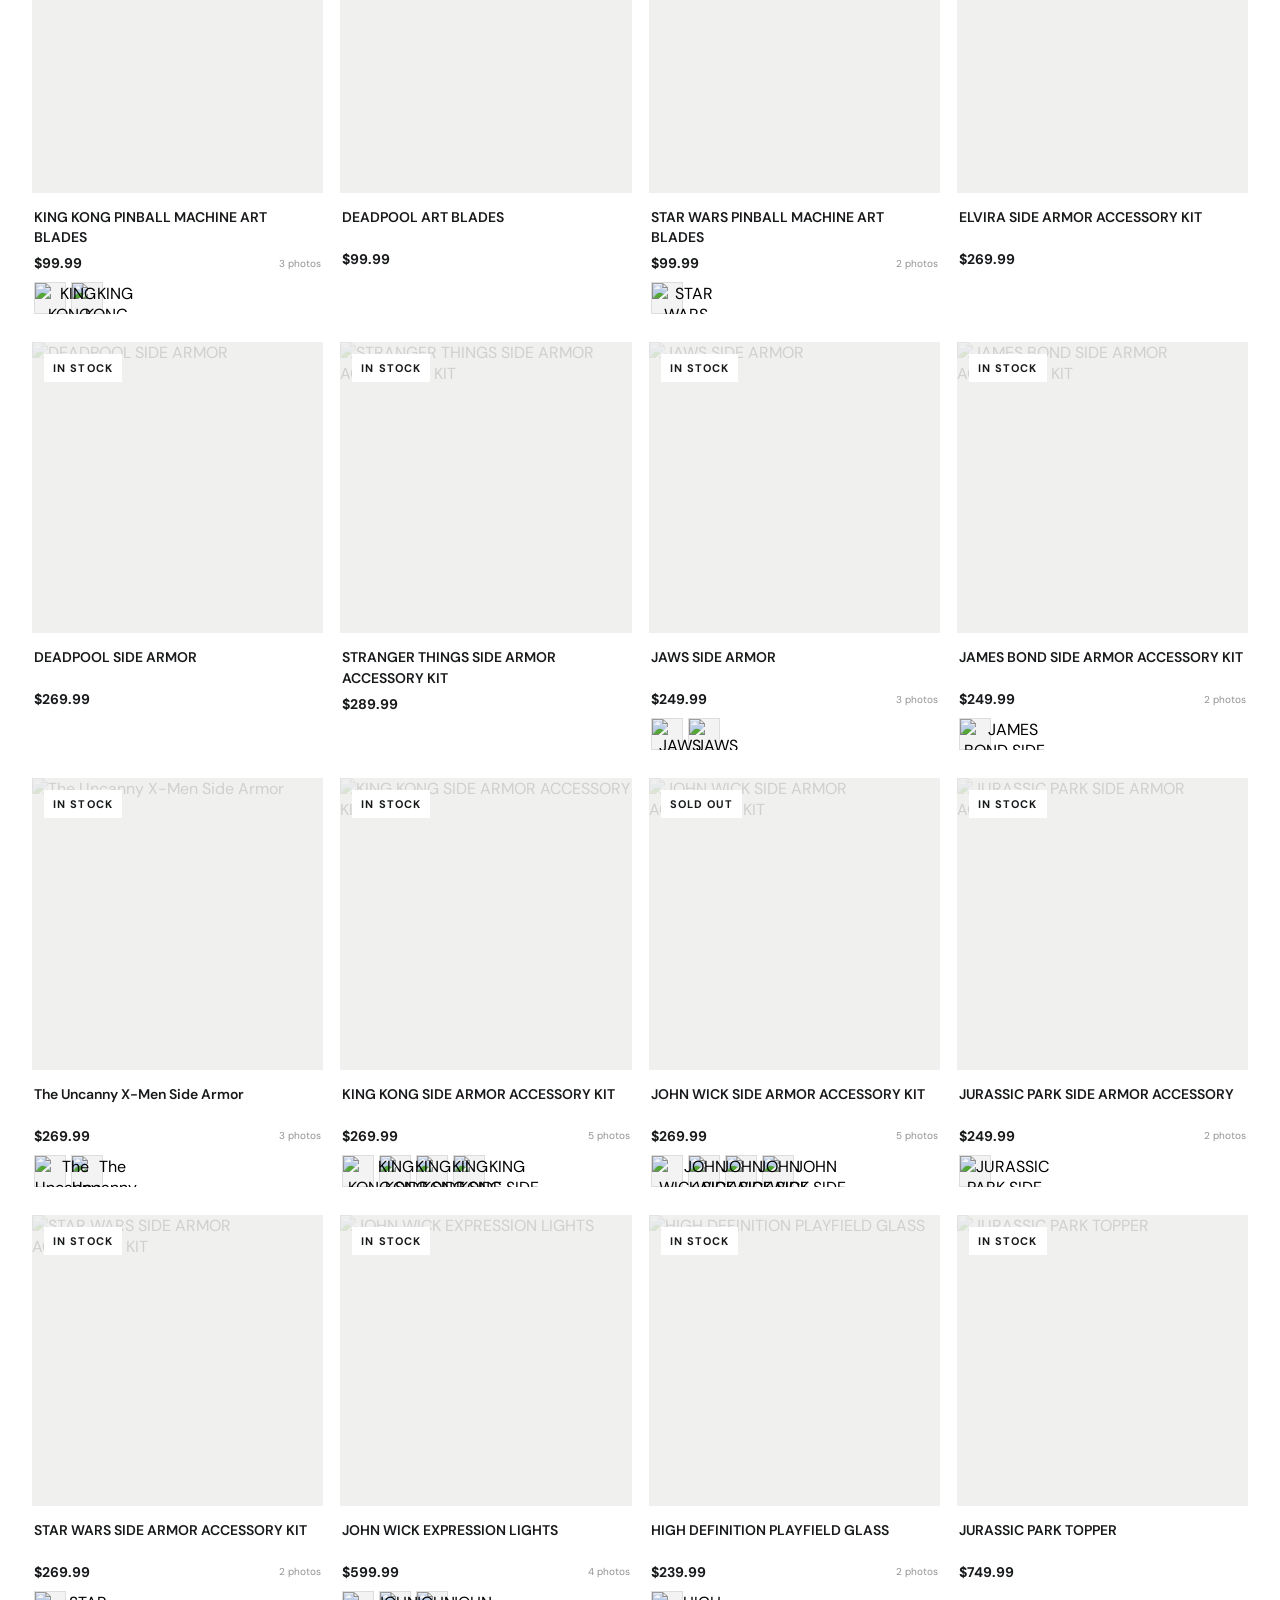
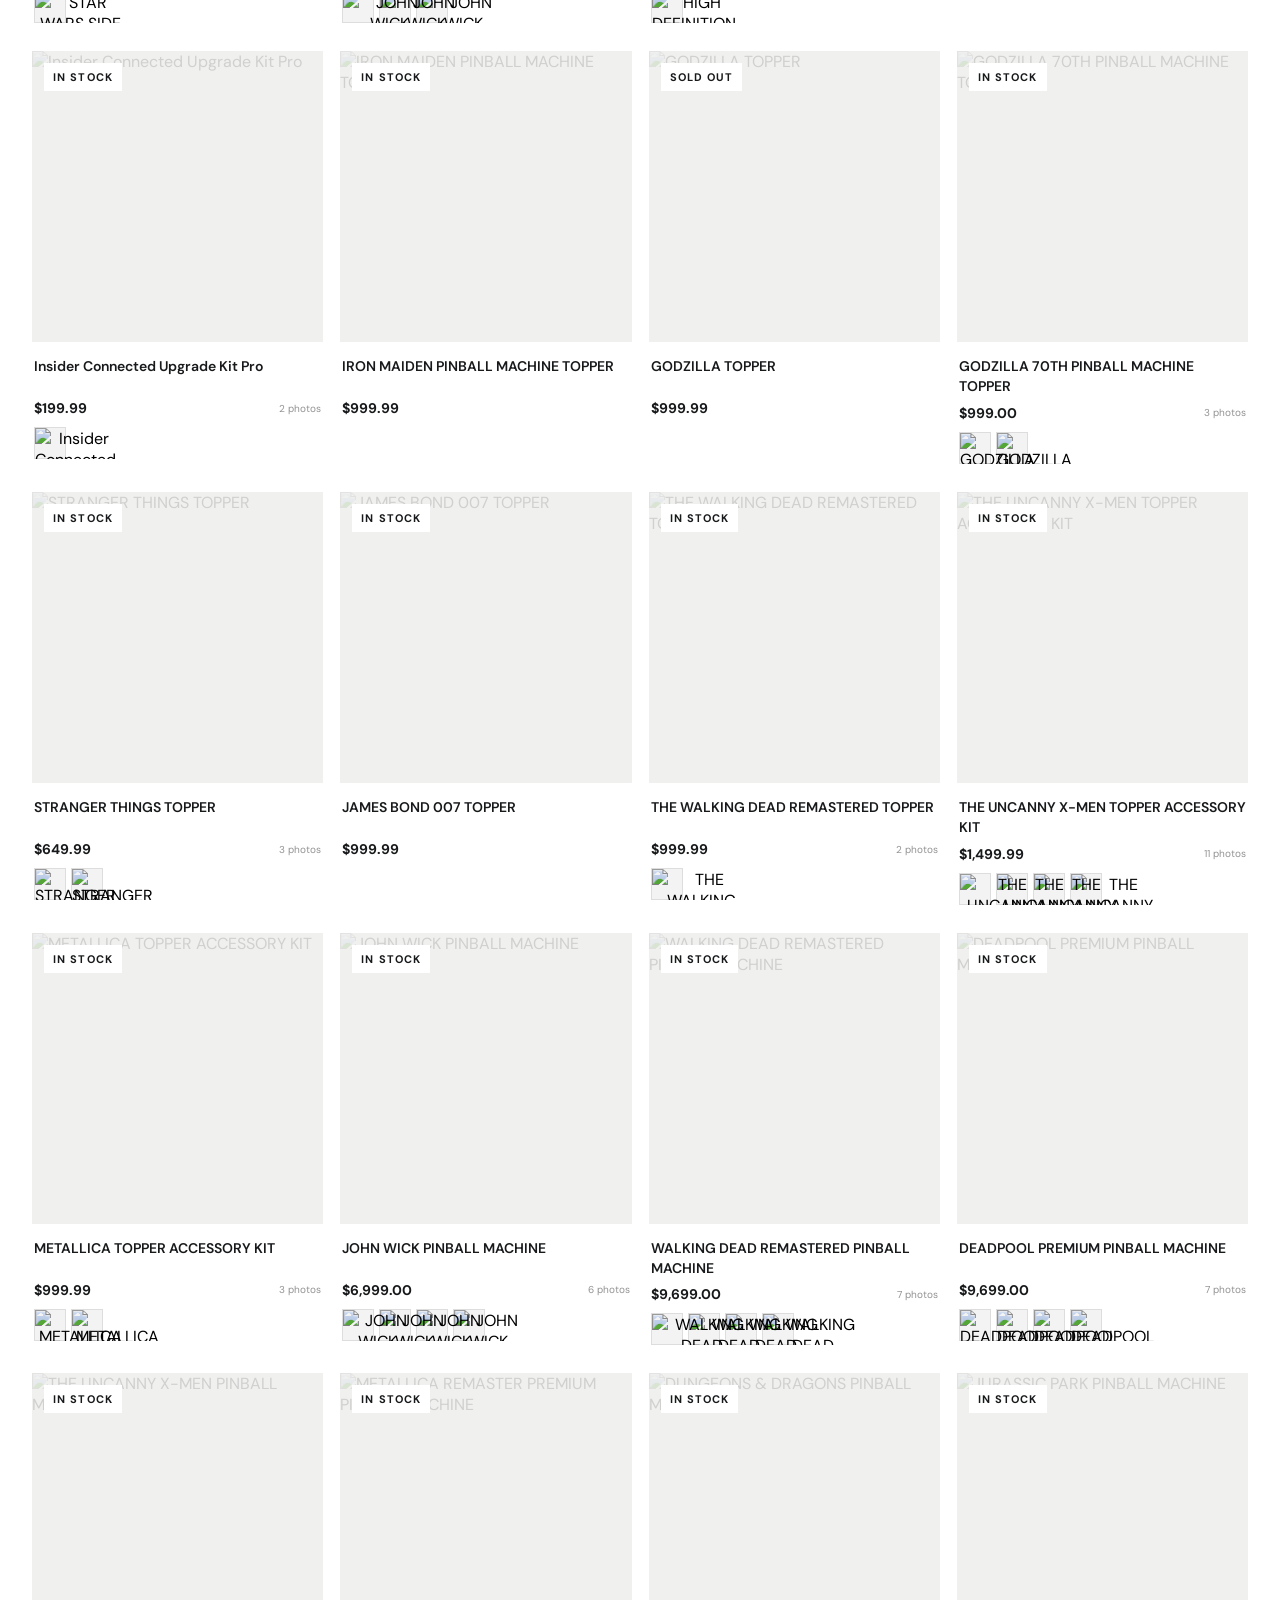
==== commit 9c18df7b: "Feature Sweet Hearts machine photo first in hero gallery" ====
--- a/index.html
+++ b/index.html
@@ -23,8 +23,8 @@
 @media(max-width:680px){.announce{height:31px;font-size:9px}.header{height:66px;padding:0 17px;justify-content:space-between}.brand{position:absolute;left:50%;transform:translateX(-50%);justify-content:center;width:120px}.brand img{width:112px}.nav{display:none}.nav.mobileopen{display:flex;position:absolute;top:66px;left:0;right:0;height:auto;background:white;z-index:20;padding:10px 20px 20px;align-items:stretch;flex-direction:column;gap:0;box-shadow:0 10px 15px #0001}.nav.mobileopen>a,.nav.mobileopen .navitem{height:auto;padding:13px 0;border-bottom:1px solid var(--line)}.nav.mobileopen .drop{position:static;box-shadow:none;padding:0 0 0 13px}.nav.mobileopen .navitem:hover .drop{display:block}.mobilemenu{display:block;border:0;background:none;font-size:20px;padding:4px}.tools{gap:10px;margin-left:auto}.tool{font-size:18px}.hero,.heroinner{min-height:480px}.heroinner{padding:62px 23px 88px}.hero:before{background:linear-gradient(90deg,#090a0be8,#090a0b88 73%,#090a0b50)}.hero h1{font-size:51px;max-width:440px}.hero p{font-size:13px;max-width:350px}.herostats{right:20px;left:20px;justify-content:space-between;gap:12px}.stat strong{font-size:16px}.stat span{font-size:8px}.ticker{justify-content:flex-start;padding-left:20px;gap:20px;height:42px;font-size:9px}.wrap{padding:0 18px}.section{padding:53px 0}.sectionhead{align-items:flex-end;margin-bottom:20px}.sectionhead h2{font-size:27px}.sectionhead .textlink{font-size:9px}.categories{gap:9px}.category{height:180px}.catcopy{left:13px;bottom:14px}.catcopy h3{font-size:17px}.catcopy span{font-size:8px}.catcopy b{font-size:8px}.productgrid,.cataloggrid{grid-template-columns:repeat(2,minmax(0,1fr));gap:22px 10px}.cardtitle{font-size:10px;min-height:42px}.cardinfo{padding-top:10px}.price{font-size:11px}.quick{opacity:1;transform:none;padding:10px 4px;font-size:8px;left:7px;right:7px;bottom:7px}.morepics{gap:4px}.morepics button{width:27px;height:27px}.catalog{padding-top:55px}.catalogtoolbar{display:block}.filters{margin-bottom:12px}.sort{width:100%}.shopsearch{width:100%;margin-bottom:17px}.serviceinner{grid-template-columns:1fr}.servicecopy{padding:47px 22px}.servicecopy h2{font-size:32px}.servicephoto{min-height:240px}.newsletter{padding:52px 18px}.newsletter h2{font-size:26px}.footgrid{grid-template-columns:1fr 1fr;gap:27px 19px}.footer{padding:42px 20px 18px}.footerbrand{grid-column:1/-1}.copyright{display:block;line-height:1.9}.copyright span{display:block}.modal{display:block;max-height:92vh}.modalmain{height:290px;min-height:0}.modalcopy{padding:25px 22px}.modalcopy h2{font-size:23px}.modalback{padding:10px}}
 /* Storefront styling inspired by the supplied mobile reference */
 .announce{height:36px;background:#050505;color:#fff;font-size:12px;letter-spacing:.05em;font-weight:800}.header{background:#050505;color:#fff;border-color:#242424}.header .brandtext{color:#fff}.header .brandlogo{background:#050505;box-shadow:none}.nav{color:#fff}.drop{background:#111;color:#fff}.drop a:hover{background:#252525}.tool{color:#fff}.tool svg{width:20px;height:20px;display:block;fill:none;stroke:currentColor;stroke-width:1.7;stroke-linecap:round;stroke-linejoin:round}.mobilemenu{color:#fff}.searchbox{background:#090909;border-color:#282828}.searchbox input{background:#090909;color:white}.nav.mobileopen{background:#080808;color:#fff}.nav.mobileopen .drop{background:#080808}.nav.mobileopen .navitem,.nav.mobileopen>a{border-color:#242424}
-.storefront-hero{min-height:510px}.storefront-hero .hero-gallery{position:absolute;inset:0;display:grid;grid-template-columns:repeat(3,1fr);gap:5px;background:#050505}.hero-gallery img{width:100%;height:100%;min-width:0;object-fit:cover;opacity:.86}.storefront-hero:before{background:linear-gradient(0deg,rgba(0,0,0,.78),rgba(0,0,0,.18)),linear-gradient(90deg,rgba(0,0,0,.28),rgba(0,0,0,.14));z-index:1}.storefront-hero .heroinner{min-height:510px;justify-content:center;text-align:center;padding:70px 24px}.storefront-hero .herocopy{max-width:720px}.storefront-hero .eyebrow{justify-content:center;color:#fff;font-size:9px}.storefront-hero .eyebrow:before{display:none}.storefront-hero h1{text-transform:uppercase;font-size:clamp(44px,7vw,86px);letter-spacing:-.04em;max-width:760px;margin:18px auto 25px}.storefront-hero p,.storefront-hero .herostats{display:none}.storefront-hero .btn{background:transparent;border:1px solid #fff;color:#fff;min-width:150px}.hero-brand-name{margin:24px 0 0;color:#fff;font:900 clamp(24px,4.2vw,46px)/1.1 'Space Grotesk',sans-serif;letter-spacing:.1em;-webkit-text-stroke:.5px #fff;text-shadow:0 0 5px #fff,0 0 12px #ff1616,0 0 28px #ff0808,0 0 52px #e00000,0 0 82px #c90000;animation:hero-brand-blink 1.35s steps(2,start) infinite}@keyframes hero-brand-blink{to{visibility:hidden}}@media(prefers-reduced-motion:reduce){.hero-brand-name{animation:none}}.games-showcase{background:#050505;color:#fff;padding:42px 0 56px}.games-heading{display:flex;align-items:center;justify-content:space-between;margin-bottom:22px}.games-heading h2{font:700 32px/1 'Space Grotesk',sans-serif;text-transform:uppercase;letter-spacing:-.03em;margin:0}.games-heading a{font-size:13px;color:#ddd}.games-grid{display:grid;grid-template-columns:repeat(4,minmax(0,1fr));gap:18px}.game-tile{min-width:0;background:#050505}.game-image{display:block;width:100%;aspect-ratio:1.04/1;border:0;padding:0;background:#090909;overflow:hidden;cursor:pointer}.game-image img{width:100%;height:100%;object-fit:contain;transition:transform .3s}.game-image:hover img{transform:scale(1.035)}.game-info{display:grid;grid-template-columns:1fr auto;gap:6px 10px;padding:12px 2px 0}.game-info span{grid-column:1/-1;font-size:9px;color:#aaa;text-transform:uppercase;letter-spacing:.12em}.game-info strong{font-size:11px;line-height:1.45;font-weight:600}.game-info b{font-size:11px;white-space:nowrap}.ticker{margin-top:0}
-@media(max-width:680px){.announce{height:34px;font-size:11px}.header{height:64px;padding:0 16px;justify-content:space-between}.header .brand{position:absolute;left:50%;transform:translateX(-50%);width:48px;height:48px;justify-content:center}.header .brand .brandlogo{width:42px;height:42px;margin:0}.header .brandtext{display:none}.header .mobilemenu{font-size:20px}.header .tools{gap:12px}.header .tool svg{width:19px;height:19px}.nav.mobileopen{top:64px}.storefront-hero,.storefront-hero .heroinner{min-height:455px}.storefront-hero .hero-gallery{grid-template-columns:repeat(3,1fr);gap:3px}.hero-gallery img{object-position:center}.storefront-hero h1{font-size:clamp(38px,9vw,54px);margin:14px auto 23px}.storefront-hero .eyebrow{font-size:8px}.games-showcase{padding:28px 0 39px}.games-heading h2{font-size:27px}.games-grid{grid-template-columns:repeat(2,minmax(0,1fr));gap:18px 12px}.game-image{aspect-ratio:.92/1}.game-info{padding-top:9px}.game-info strong{font-size:10px}.game-info b{font-size:10px}}
+.storefront-hero{min-height:510px}.storefront-hero .hero-gallery{position:absolute;inset:0;display:grid;grid-template-columns:repeat(4,minmax(0,1fr));gap:5px;background:#050505}.hero-gallery img{width:100%;height:100%;min-width:0;object-fit:cover;opacity:.86}.hero-gallery .hero-feature-image{object-fit:contain;background:#f5f3ef}.storefront-hero:before{background:linear-gradient(0deg,rgba(0,0,0,.78),rgba(0,0,0,.18)),linear-gradient(90deg,rgba(0,0,0,.28),rgba(0,0,0,.14));z-index:1}.storefront-hero .heroinner{min-height:510px;justify-content:center;text-align:center;padding:70px 24px}.storefront-hero .herocopy{max-width:720px}.storefront-hero .eyebrow{justify-content:center;color:#fff;font-size:9px}.storefront-hero .eyebrow:before{display:none}.storefront-hero h1{text-transform:uppercase;font-size:clamp(44px,7vw,86px);letter-spacing:-.04em;max-width:760px;margin:18px auto 25px}.storefront-hero p,.storefront-hero .herostats{display:none}.storefront-hero .btn{background:transparent;border:1px solid #fff;color:#fff;min-width:150px}.hero-brand-name{margin:24px 0 0;color:#fff;font:900 clamp(24px,4.2vw,46px)/1.1 'Space Grotesk',sans-serif;letter-spacing:.1em;-webkit-text-stroke:.5px #fff;text-shadow:0 0 5px #fff,0 0 12px #ff1616,0 0 28px #ff0808,0 0 52px #e00000,0 0 82px #c90000;animation:hero-brand-blink 1.35s steps(2,start) infinite}@keyframes hero-brand-blink{to{visibility:hidden}}@media(prefers-reduced-motion:reduce){.hero-brand-name{animation:none}}.games-showcase{background:#050505;color:#fff;padding:42px 0 56px}.games-heading{display:flex;align-items:center;justify-content:space-between;margin-bottom:22px}.games-heading h2{font:700 32px/1 'Space Grotesk',sans-serif;text-transform:uppercase;letter-spacing:-.03em;margin:0}.games-heading a{font-size:13px;color:#ddd}.games-grid{display:grid;grid-template-columns:repeat(4,minmax(0,1fr));gap:18px}.game-tile{min-width:0;background:#050505}.game-image{display:block;width:100%;aspect-ratio:1.04/1;border:0;padding:0;background:#090909;overflow:hidden;cursor:pointer}.game-image img{width:100%;height:100%;object-fit:contain;transition:transform .3s}.game-image:hover img{transform:scale(1.035)}.game-info{display:grid;grid-template-columns:1fr auto;gap:6px 10px;padding:12px 2px 0}.game-info span{grid-column:1/-1;font-size:9px;color:#aaa;text-transform:uppercase;letter-spacing:.12em}.game-info strong{font-size:11px;line-height:1.45;font-weight:600}.game-info b{font-size:11px;white-space:nowrap}.ticker{margin-top:0}
+@media(max-width:680px){.announce{height:34px;font-size:11px}.header{height:64px;padding:0 16px;justify-content:space-between}.header .brand{position:absolute;left:50%;transform:translateX(-50%);width:48px;height:48px;justify-content:center}.header .brand .brandlogo{width:42px;height:42px;margin:0}.header .brandtext{display:none}.header .mobilemenu{font-size:20px}.header .tools{gap:12px}.header .tool svg{width:19px;height:19px}.nav.mobileopen{top:64px}.storefront-hero,.storefront-hero .heroinner{min-height:455px}.storefront-hero .hero-gallery{grid-template-columns:repeat(2,minmax(0,1fr));grid-template-rows:repeat(2,minmax(0,1fr));gap:3px}.hero-gallery img{object-position:center}.storefront-hero h1{font-size:clamp(38px,9vw,54px);margin:14px auto 23px}.storefront-hero .eyebrow{font-size:8px}.games-showcase{padding:28px 0 39px}.games-heading h2{font-size:27px}.games-grid{grid-template-columns:repeat(2,minmax(0,1fr));gap:18px 12px}.game-image{aspect-ratio:.92/1}.game-info{padding-top:9px}.game-info strong{font-size:10px}.game-info b{font-size:10px}}
 /* Return screenshot layout to the site's light brand theme */
 .announce{background:#fff;color:#17191b;border-bottom:1px solid #ececea}.header{background:#fff;color:#17191b;border-color:#e5e5e2}.header .brandtext{color:#17191b}.nav{color:#17191b}.drop{background:#fff;color:#17191b}.drop a:hover{background:#f6f5f1}.tool,.mobilemenu{color:#17191b}.searchbox{background:#fff;border-color:#e5e5e2}.searchbox input{background:#fff;color:#17191b}.nav.mobileopen{background:#fff;color:#17191b}.nav.mobileopen .drop{background:#fff}.nav.mobileopen .navitem,.nav.mobileopen>a{border-color:#e5e5e2}.games-showcase{background:#fff;color:#17191b}.game-tile{background:#fff}.game-image{background:#f4f3ef}.game-info span{color:#777}.games-heading a{color:#555}
 
@@ -37,7 +37,7 @@
 /* Storefront styling inspired by the supplied mobile reference */
 .announce{height:36px;background:#050505;color:#fff;font-size:12px;letter-spacing:.05em;font-weight:800}.header{background:#050505;color:#fff;border-color:#242424}.header .brandtext{color:#fff}.header .brandlogo{background:#050505;box-shadow:none}.nav{color:#fff}.drop{background:#111;color:#fff}.drop a:hover{background:#252525}.tool{color:#fff}.tool svg{width:20px;height:20px;display:block;fill:none;stroke:currentColor;stroke-width:1.7;stroke-linecap:round;stroke-linejoin:round}.mobilemenu{color:#fff}.searchbox{background:#090909;border-color:#282828}.searchbox input{background:#090909;color:white}.nav.mobileopen{background:#080808;color:#fff}.nav.mobileopen .drop{background:#080808}.nav.mobileopen .navitem,.nav.mobileopen>a{border-color:#242424}
 .storefront-hero{min-height:510px}.storefront-hero .hero-gallery{position:absolute;inset:0;display:grid;grid-template-columns:repeat(3,1fr);gap:5px;background:#050505}.hero-gallery img{width:100%;height:100%;min-width:0;object-fit:cover;opacity:.86}.storefront-hero:before{background:linear-gradient(0deg,rgba(0,0,0,.78),rgba(0,0,0,.18)),linear-gradient(90deg,rgba(0,0,0,.28),rgba(0,0,0,.14));z-index:1}.storefront-hero .heroinner{min-height:510px;justify-content:center;text-align:center;padding:70px 24px}.storefront-hero .herocopy{max-width:720px}.storefront-hero .eyebrow{justify-content:center;color:#fff;font-size:9px}.storefront-hero .eyebrow:before{display:none}.storefront-hero h1{text-transform:uppercase;font-size:clamp(44px,7vw,86px);letter-spacing:-.04em;max-width:760px;margin:18px auto 25px}.storefront-hero p,.storefront-hero .herostats{display:none}.storefront-hero .btn{background:transparent;border:1px solid #fff;color:#fff;min-width:150px}.hero-brand-name{margin:24px 0 0;color:#fff;font:900 clamp(24px,4.2vw,46px)/1.1 'Space Grotesk',sans-serif;letter-spacing:.1em;-webkit-text-stroke:.5px #fff;text-shadow:0 0 5px #fff,0 0 12px #ff1616,0 0 28px #ff0808,0 0 52px #e00000,0 0 82px #c90000;animation:hero-brand-blink 1.35s steps(2,start) infinite}@keyframes hero-brand-blink{to{visibility:hidden}}@media(prefers-reduced-motion:reduce){.hero-brand-name{animation:none}}.games-showcase{background:#050505;color:#fff;padding:42px 0 56px}.games-heading{display:flex;align-items:center;justify-content:space-between;margin-bottom:22px}.games-heading h2{font:700 32px/1 'Space Grotesk',sans-serif;text-transform:uppercase;letter-spacing:-.03em;margin:0}.games-heading a{font-size:13px;color:#ddd}.games-grid{display:grid;grid-template-columns:repeat(4,minmax(0,1fr));gap:18px}.game-tile{min-width:0;background:#050505}.game-image{display:block;width:100%;aspect-ratio:1.04/1;border:0;padding:0;background:#090909;overflow:hidden;cursor:pointer}.game-image img{width:100%;height:100%;object-fit:contain;transition:transform .3s}.game-image:hover img{transform:scale(1.035)}.game-info{display:grid;grid-template-columns:1fr auto;gap:6px 10px;padding:12px 2px 0}.game-info span{grid-column:1/-1;font-size:9px;color:#aaa;text-transform:uppercase;letter-spacing:.12em}.game-info strong{font-size:11px;line-height:1.45;font-weight:600}.game-info b{font-size:11px;white-space:nowrap}.ticker{margin-top:0}
-@media(max-width:680px){.announce{height:34px;font-size:11px}.header{height:64px;padding:0 16px;justify-content:space-between}.header .brand{position:absolute;left:50%;transform:translateX(-50%);width:48px;height:48px;justify-content:center}.header .brand .brandlogo{width:42px;height:42px;margin:0}.header .brandtext{display:none}.header .mobilemenu{font-size:20px}.header .tools{gap:12px}.header .tool svg{width:19px;height:19px}.nav.mobileopen{top:64px}.storefront-hero,.storefront-hero .heroinner{min-height:455px}.storefront-hero .hero-gallery{grid-template-columns:repeat(3,1fr);gap:3px}.hero-gallery img{object-position:center}.storefront-hero h1{font-size:clamp(38px,9vw,54px);margin:14px auto 23px}.storefront-hero .eyebrow{font-size:8px}.games-showcase{padding:28px 0 39px}.games-heading h2{font-size:27px}.games-grid{grid-template-columns:repeat(2,minmax(0,1fr));gap:18px 12px}.game-image{aspect-ratio:.92/1}.game-info{padding-top:9px}.game-info strong{font-size:10px}.game-info b{font-size:10px}}
+@media(max-width:680px){.announce{height:34px;font-size:11px}.header{height:64px;padding:0 16px;justify-content:space-between}.header .brand{position:absolute;left:50%;transform:translateX(-50%);width:48px;height:48px;justify-content:center}.header .brand .brandlogo{width:42px;height:42px;margin:0}.header .brandtext{display:none}.header .mobilemenu{font-size:20px}.header .tools{gap:12px}.header .tool svg{width:19px;height:19px}.nav.mobileopen{top:64px}.storefront-hero,.storefront-hero .heroinner{min-height:455px}.storefront-hero .hero-gallery{grid-template-columns:repeat(2,minmax(0,1fr));grid-template-rows:repeat(2,minmax(0,1fr));gap:3px}.hero-gallery img{object-position:center}.storefront-hero h1{font-size:clamp(38px,9vw,54px);margin:14px auto 23px}.storefront-hero .eyebrow{font-size:8px}.games-showcase{padding:28px 0 39px}.games-heading h2{font-size:27px}.games-grid{grid-template-columns:repeat(2,minmax(0,1fr));gap:18px 12px}.game-image{aspect-ratio:.92/1}.game-info{padding-top:9px}.game-info strong{font-size:10px}.game-info b{font-size:10px}}
 /* Return screenshot layout to the site's light brand theme */
 .announce{background:#fff;color:#17191b;border-bottom:1px solid #ececea}.header{background:#fff;color:#17191b;border-color:#e5e5e2}.header .brandtext{color:#17191b}.nav{color:#17191b}.drop{background:#fff;color:#17191b}.drop a:hover{background:#f6f5f1}.tool,.mobilemenu{color:#17191b}.searchbox{background:#fff;border-color:#e5e5e2}.searchbox input{background:#fff;color:#17191b}.nav.mobileopen{background:#fff;color:#17191b}.nav.mobileopen .drop{background:#fff}.nav.mobileopen .navitem,.nav.mobileopen>a{border-color:#e5e5e2}.games-showcase{background:#fff;color:#17191b}.game-tile{background:#fff}.game-image{background:#f4f3ef}.game-info span{color:#777}.games-heading a{color:#555}
 /* Keep the larger type settings after all responsive theme overrides. */
@@ -2402,7 +2402,7 @@
 function isMachine(p){return /pinball machine|arcade edition/i.test(p.title+' '+p.product_type)}
 function isAccessory(p){return !isMachine(p)&&/topper|knob|armor|blade|lighting|mod|speaker|light|shaker/i.test(p.title+' '+p.product_type)}
 function card(p){let idx=PRODUCTS.indexOf(p),img=imageFor(p);return `<article class="card" data-index="${idx}"><div class="cardmedia" onclick="openProduct(${idx})"><img loading="lazy" src="${esc(img)}" alt="${esc(p.title)}" onerror="this.style.opacity='.15'"><span class="tag">${p.available?'In stock':'Sold out'}</span><button class="quick" onclick="event.stopPropagation();${p.available?`addCart(${idx})`:`openProduct(${idx})`}">${p.available?'Quick add':'View details'}</button></div><div class="cardinfo"><h3 class="cardtitle">${esc(p.title)}</h3><div class="cardmeta"><span class="price">${fmt(p.price)}</span><span style="font-size:10px;color:#929292">${p.images.length>1?`${p.images.length} photos`:''}</span></div>${p.images.length>1?`<div class="morepics">${p.images.slice(1,5).map((src,j)=>`<button title="View photo ${j+2}" onclick="event.stopPropagation();openProduct(${idx},${j+1})"><img loading="lazy" src="${esc(src)}" alt="${esc(p.title)} photo ${j+2}"></button>`).join('')}</div>`:''}</div></article>`}
-function renderHeroGallery(){let picks=PRODUCTS.filter(p=>isMachine(p)&&p.images&&p.images.length).slice(0,3);document.getElementById('hero-gallery').innerHTML=picks.map(p=>`<img src="${esc(imageFor(p))}" alt="" loading="eager">`).join('')}
+function renderHeroGallery(){let picks=PRODUCTS.filter(p=>isMachine(p)&&p.images&&p.images.length).slice(0,3),images=['sweet-hearts-full.jpg',...picks.map(p=>imageFor(p))];document.getElementById('hero-gallery').innerHTML=images.map((src,i)=>`<img class="${i===0?'hero-feature-image':''}" src="${esc(src)}" alt="" loading="eager">`).join('')}
 function renderGamesSpotlight(){let picks=PRODUCTS.filter(p=>isMachine(p)&&p.images&&p.images.length).sort((a,b)=>Number(b.available)-Number(a.available)).slice(0,4);document.getElementById('games-grid').innerHTML=picks.map(p=>{let i=PRODUCTS.indexOf(p);return `<article class="game-tile"><button class="game-image" onclick="openProduct(${i})" aria-label="View ${esc(p.title)}"><img src="${esc(imageFor(p))}" alt="${esc(p.title)}" loading="lazy"></button><div class="game-info"><span>${p.available?'Available now':'Sold out'}</span><strong>${esc(p.title)}</strong><b>${fmt(p.price)}</b></div></article>`}).join('')}function renderFeatured(){let pool=PRODUCTS.filter(p=>p.available&&p.images.length);let chosen=[...pool].sort((a,b)=>Date.parse(b.created_at||'')-Date.parse(a.created_at||'')).slice(0,4);document.getElementById('featuredgrid').innerHTML=chosen.map(card).join('')||'<p>No new products are currently in stock.</p>';let machine=PRODUCTS.find(p=>isMachine(p)&&p.images.length),accessory=PRODUCTS.find(p=>isAccessory(p)&&p.images.length),parts=PRODUCTS.find(p=>/glass|part|cleaning|rubber/i.test(p.title)&&p.images.length);[['cat-machine',machine],['cat-accessory',accessory],['cat-parts',parts]].forEach(([id,p])=>{if(p)document.getElementById(id).src=imageFor(p)})}
 function categories(){return [['all','All products'],['machines','Machines'],['accessories','Accessories'],['parts','Parts'],['merch','Merch']]}
 function matches(p){let q=searchQuery.toLowerCase();let txt=(p.title+' '+p.product_type+' '+(p.tags||[]).join(' ')).toLowerCase();if(q&&!txt.includes(q))return false;if(activeFilter==='machines'&&!isMachine(p))return false;if(activeFilter==='accessories'&&!isAccessory(p))return false;if(activeFilter==='parts'&&!/part|glass|rubber|clean|repair|supply/i.test(txt))return false;if(activeFilter==='merch'&&!/merch|shirt|hat|apparel/i.test(txt))return false;return true}
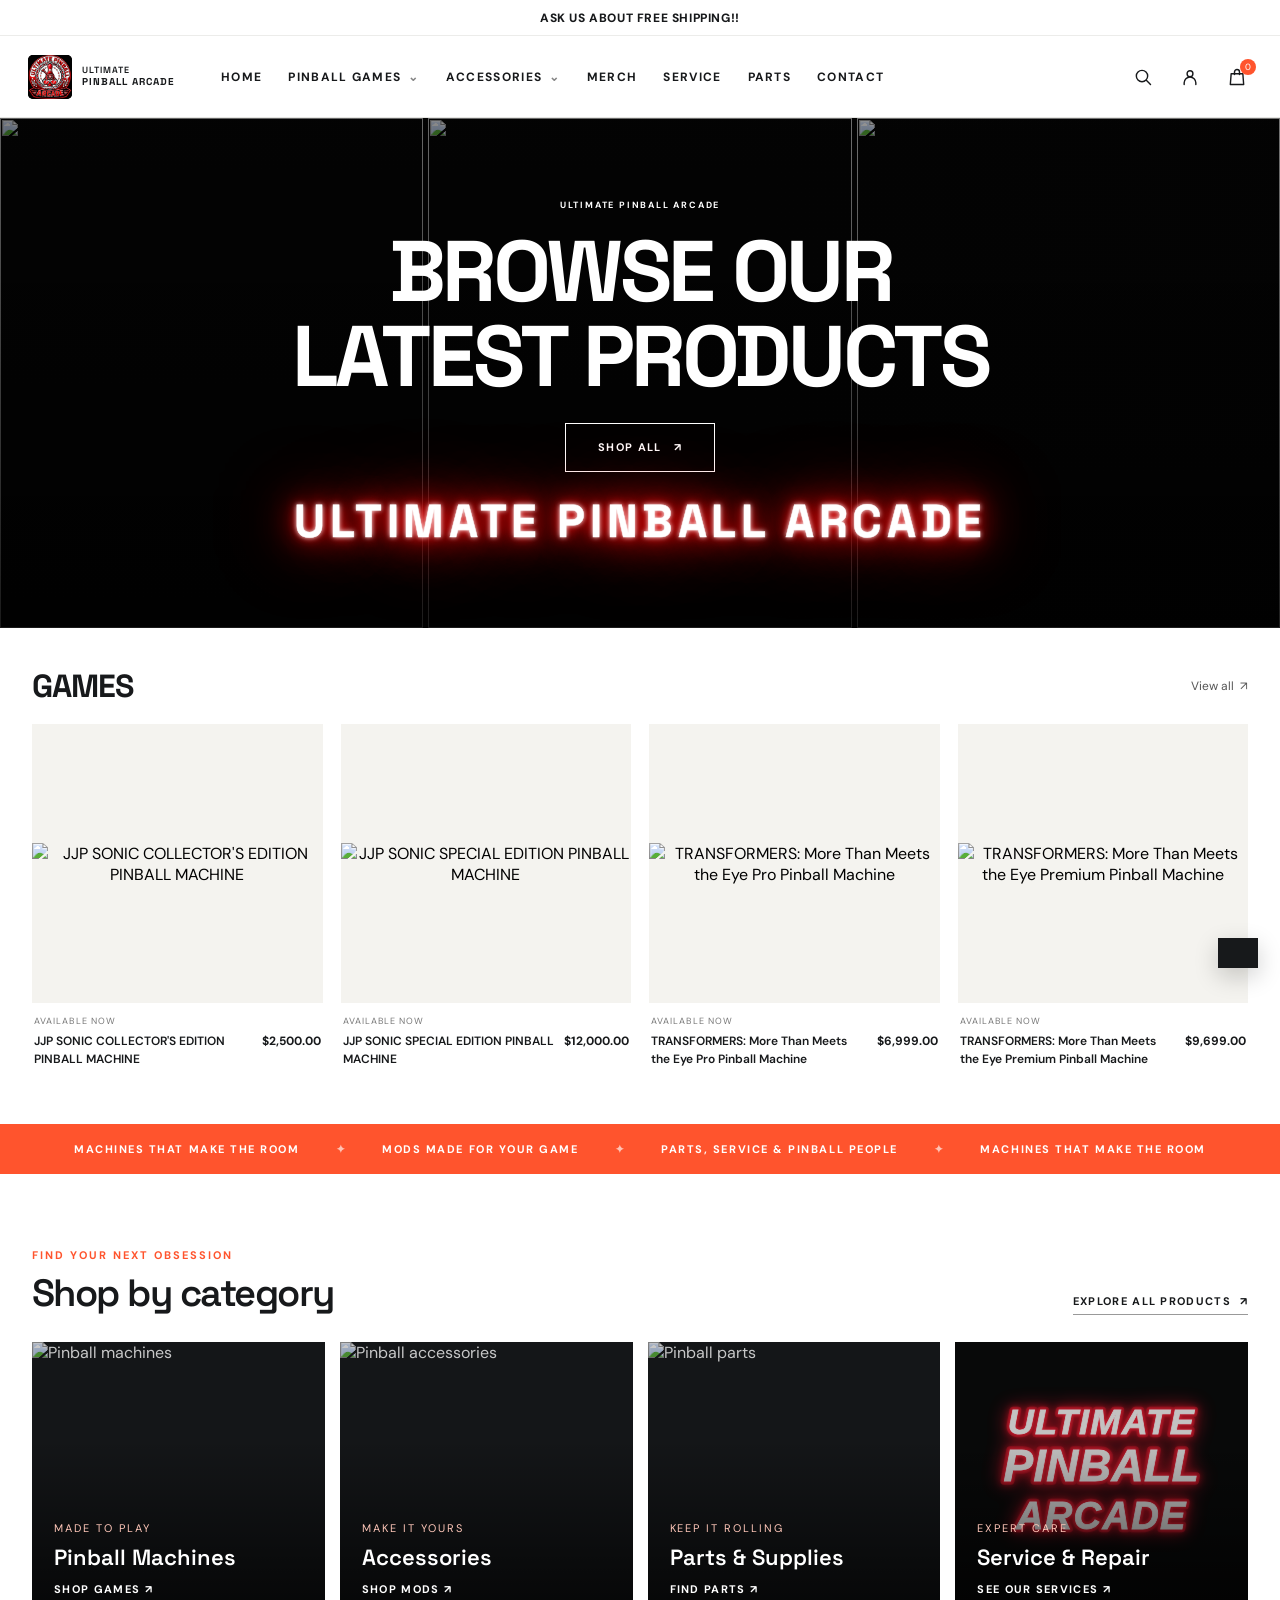
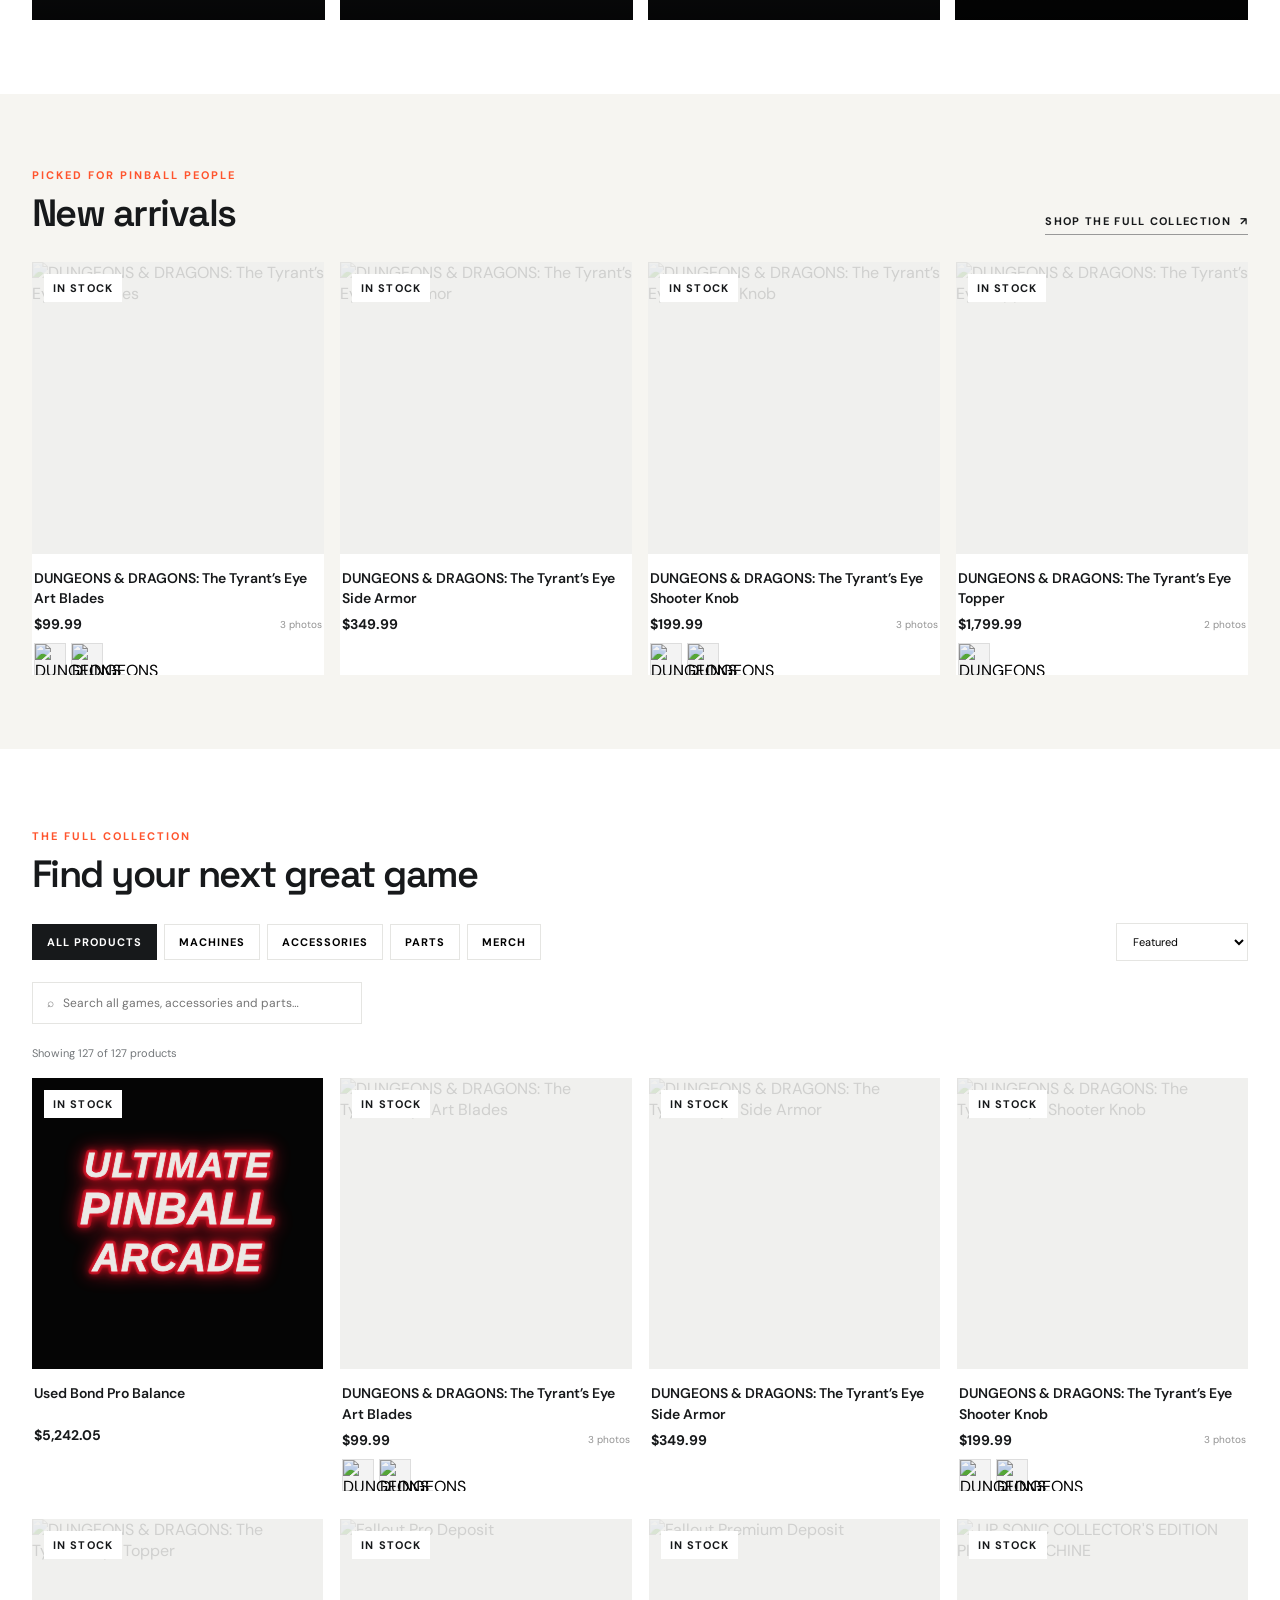
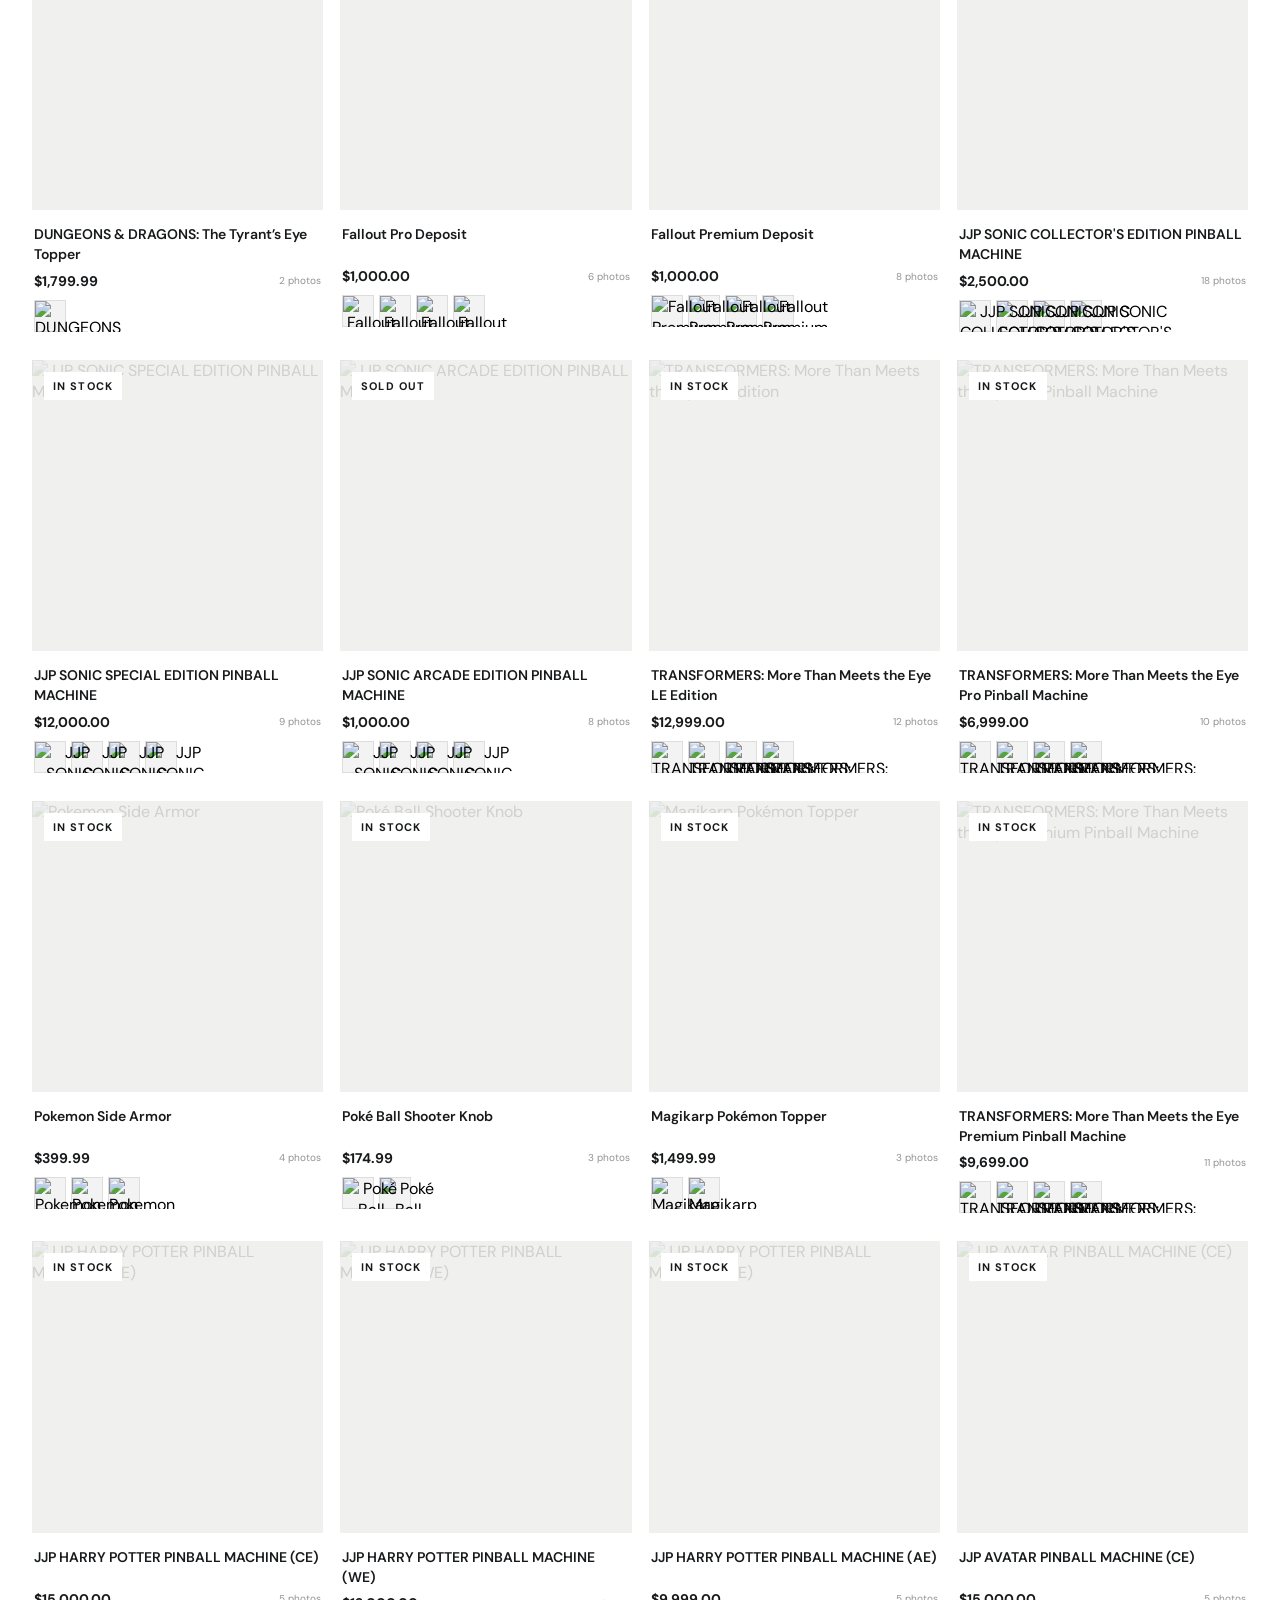
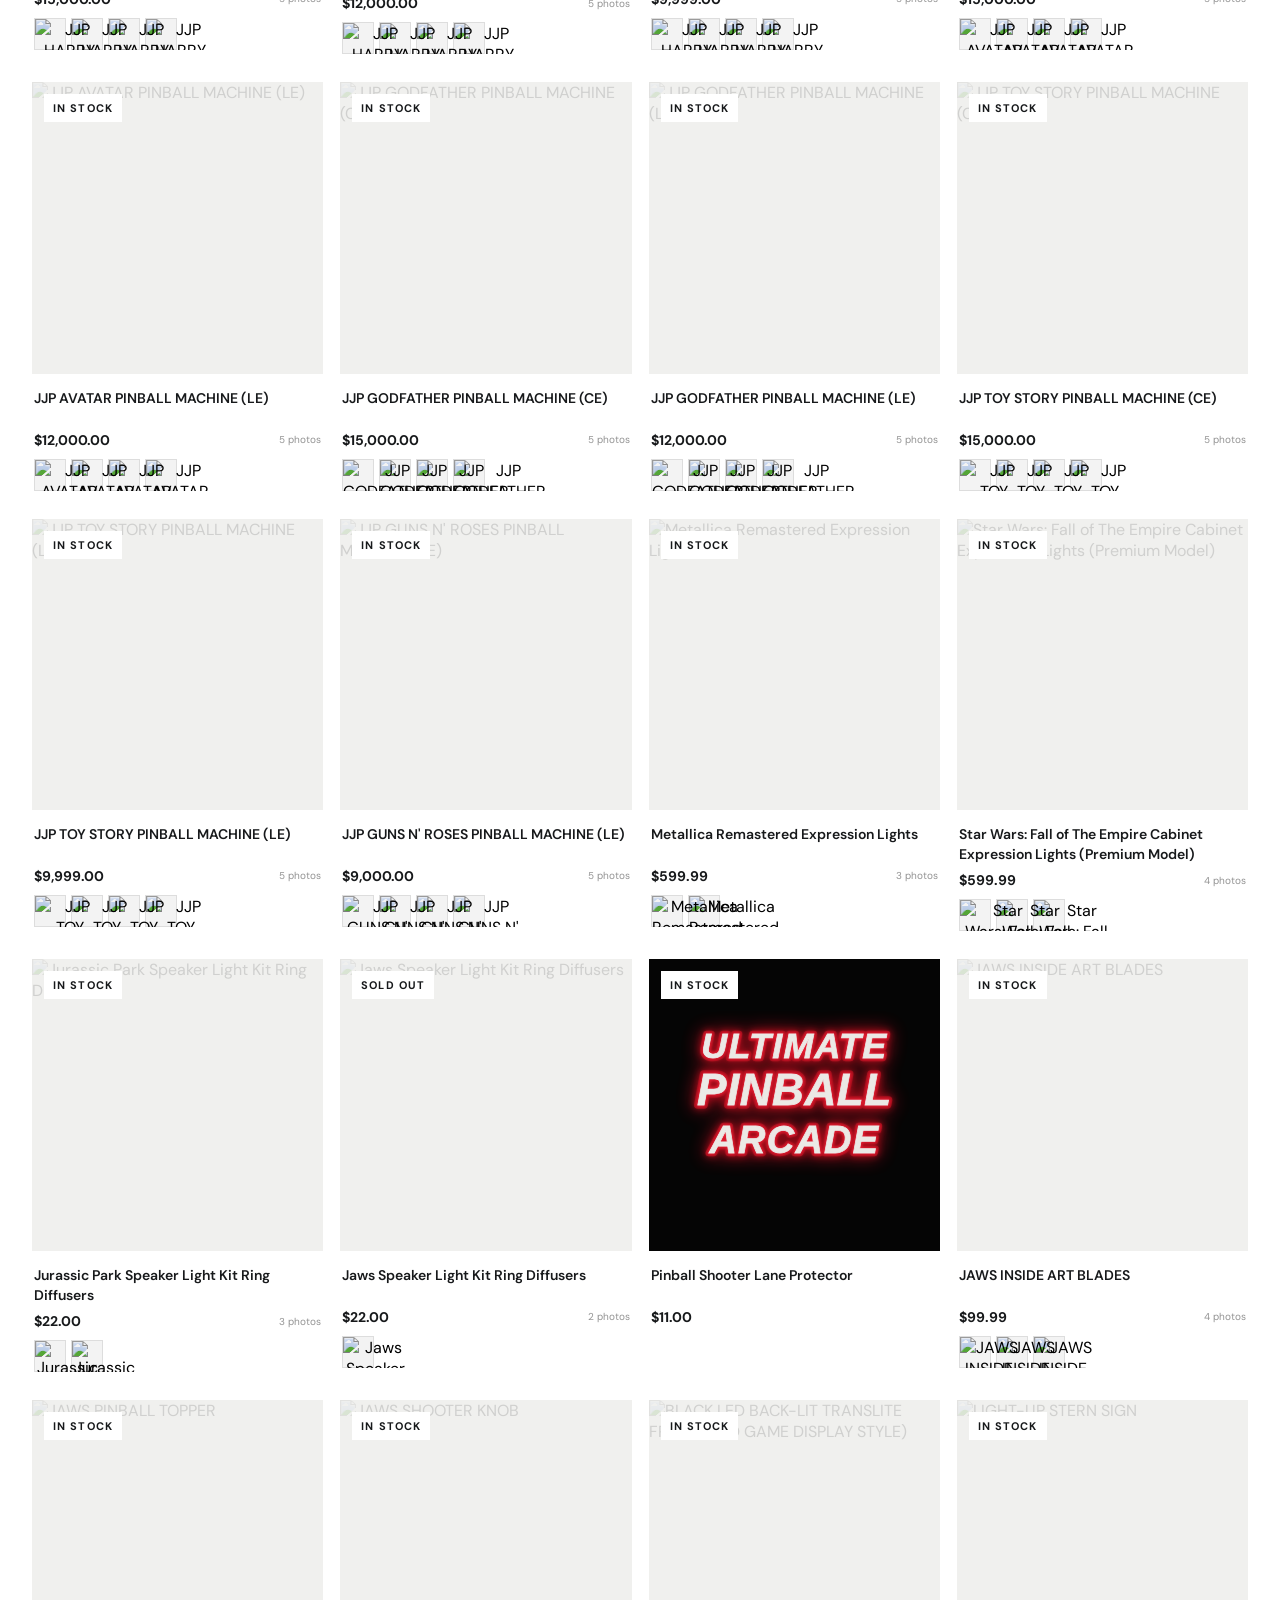
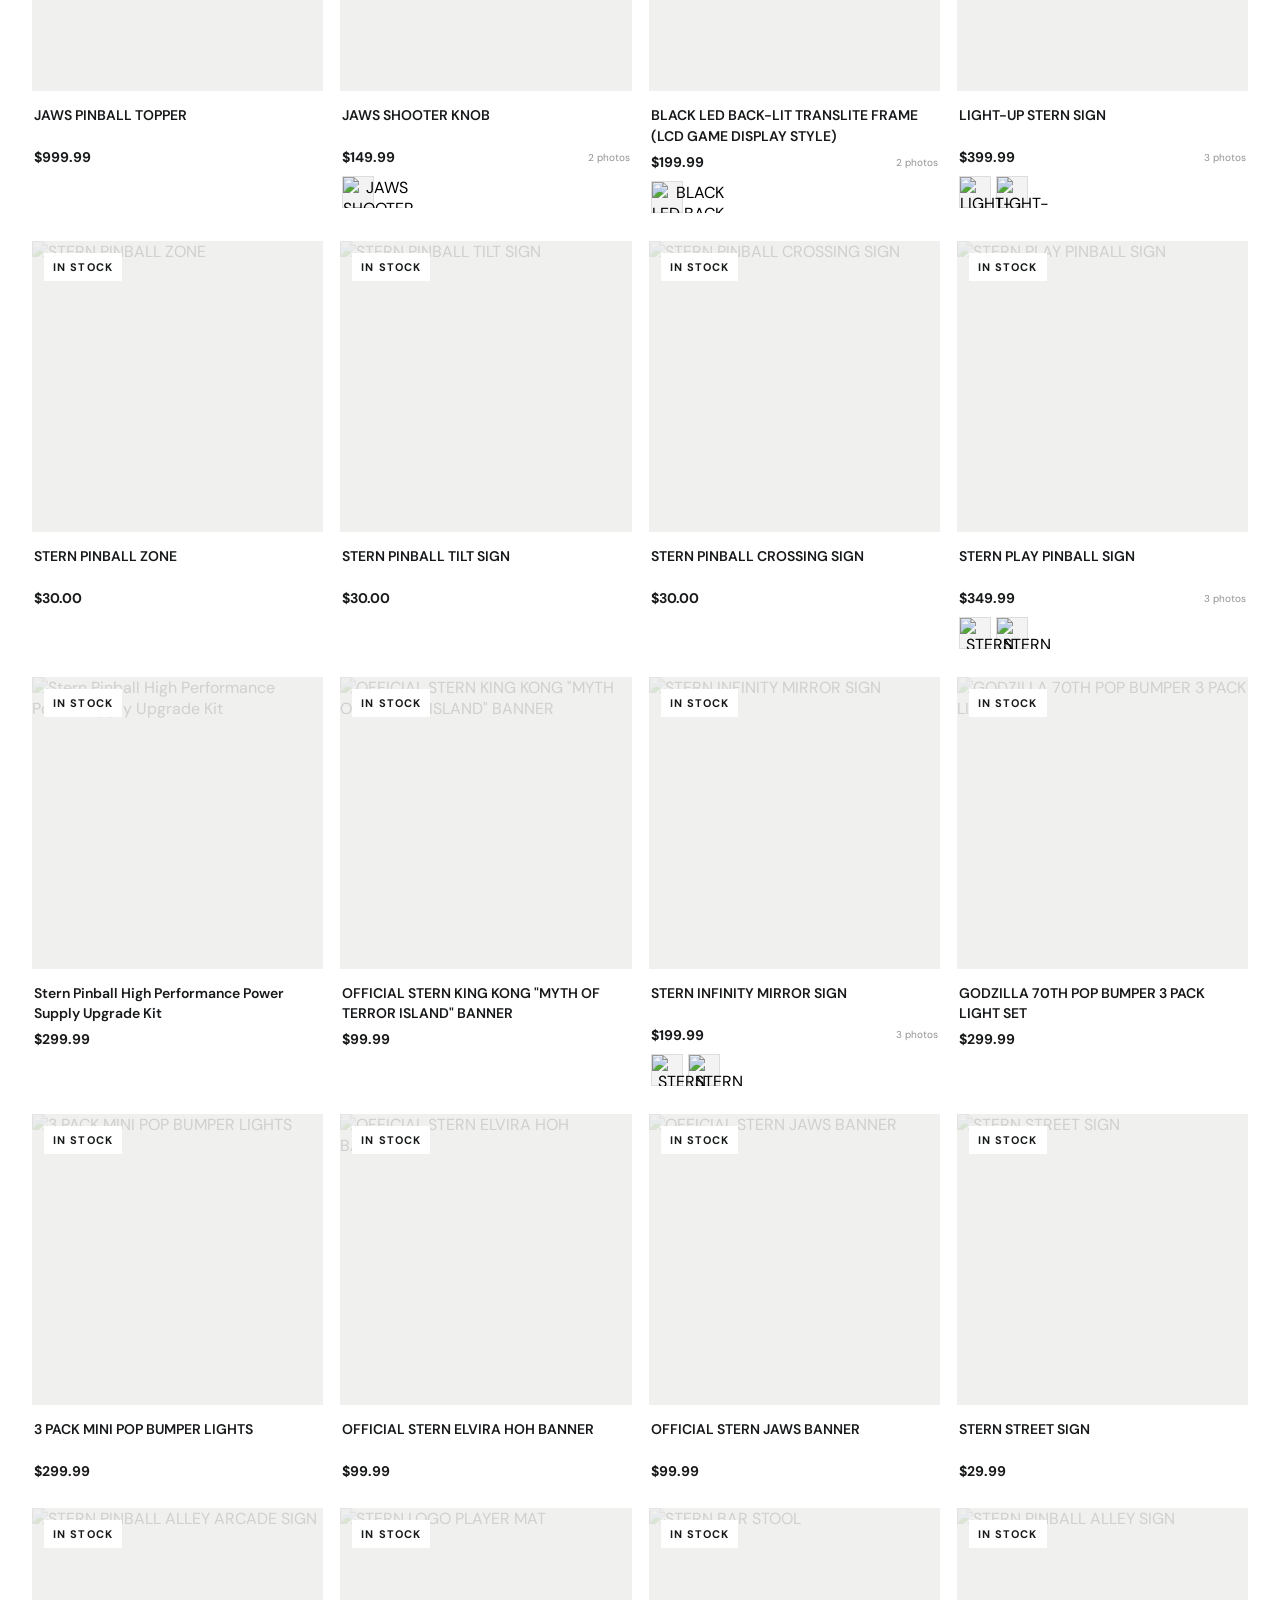
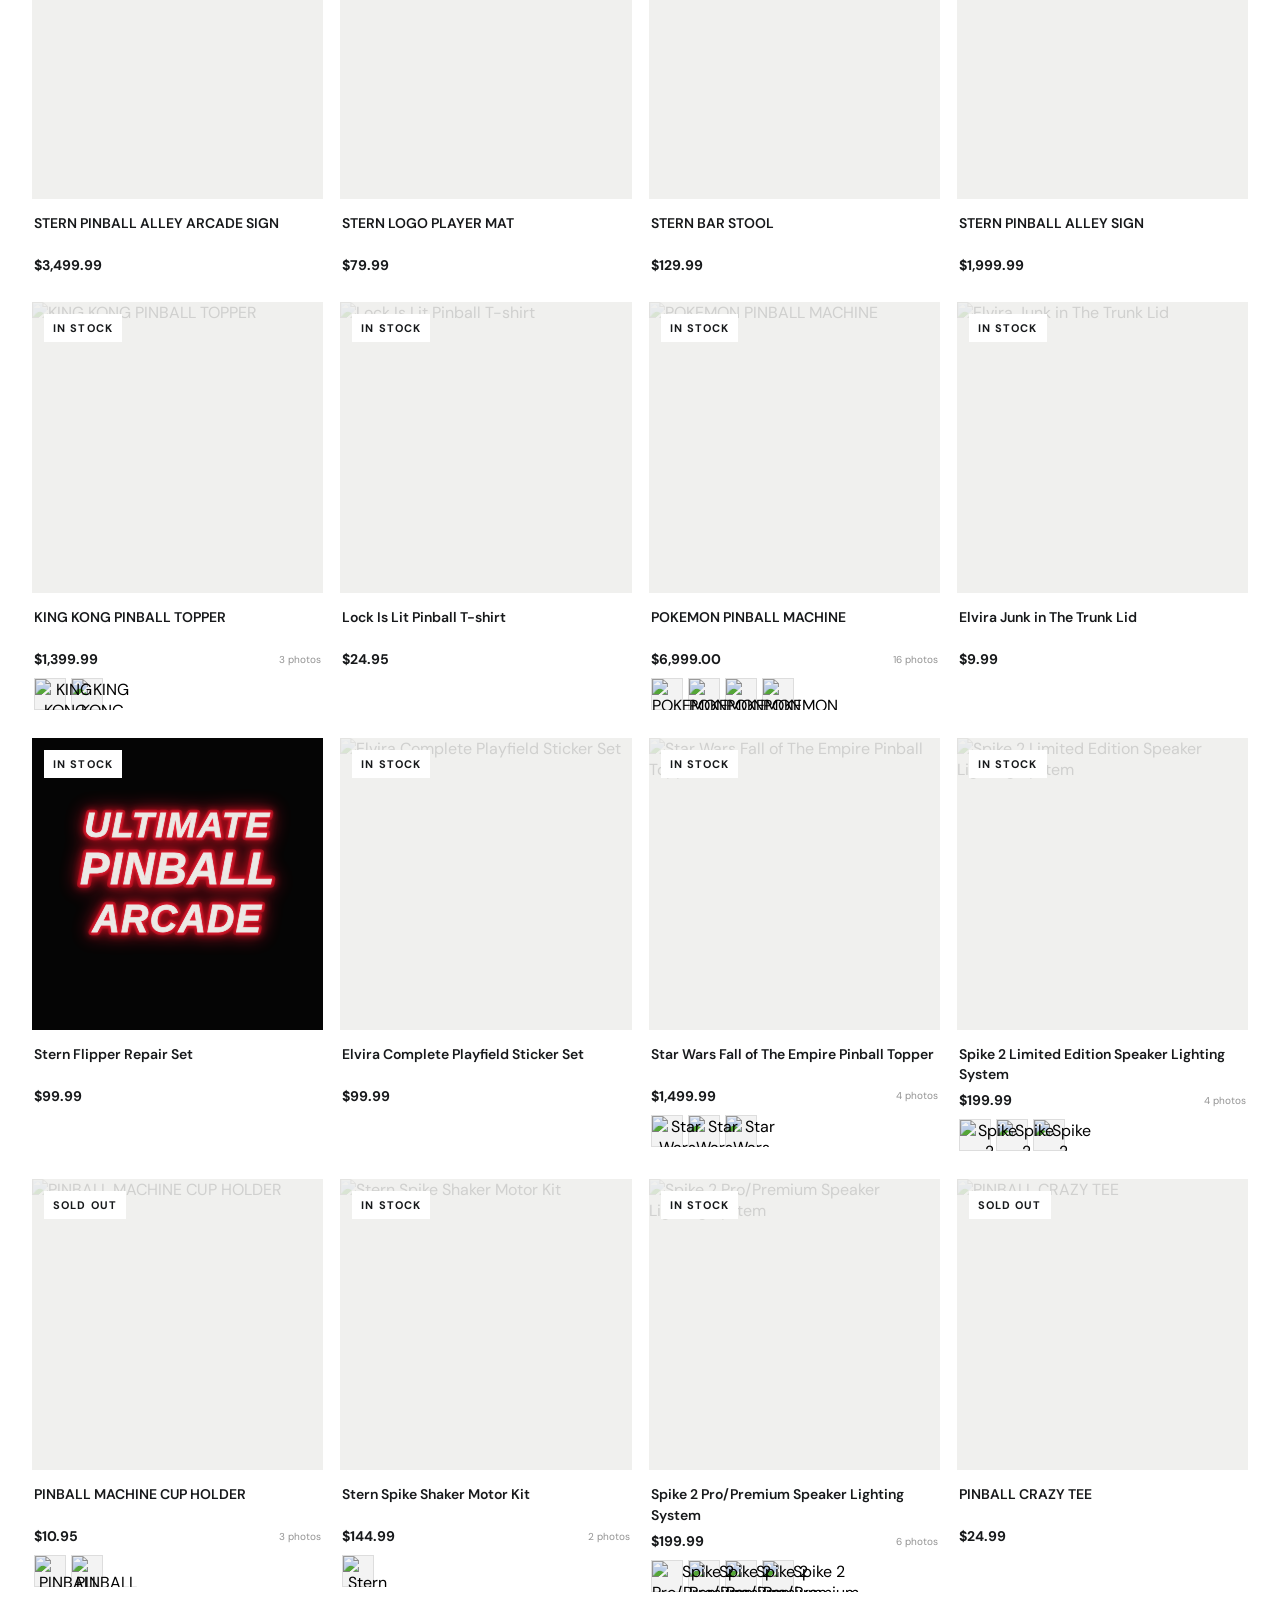
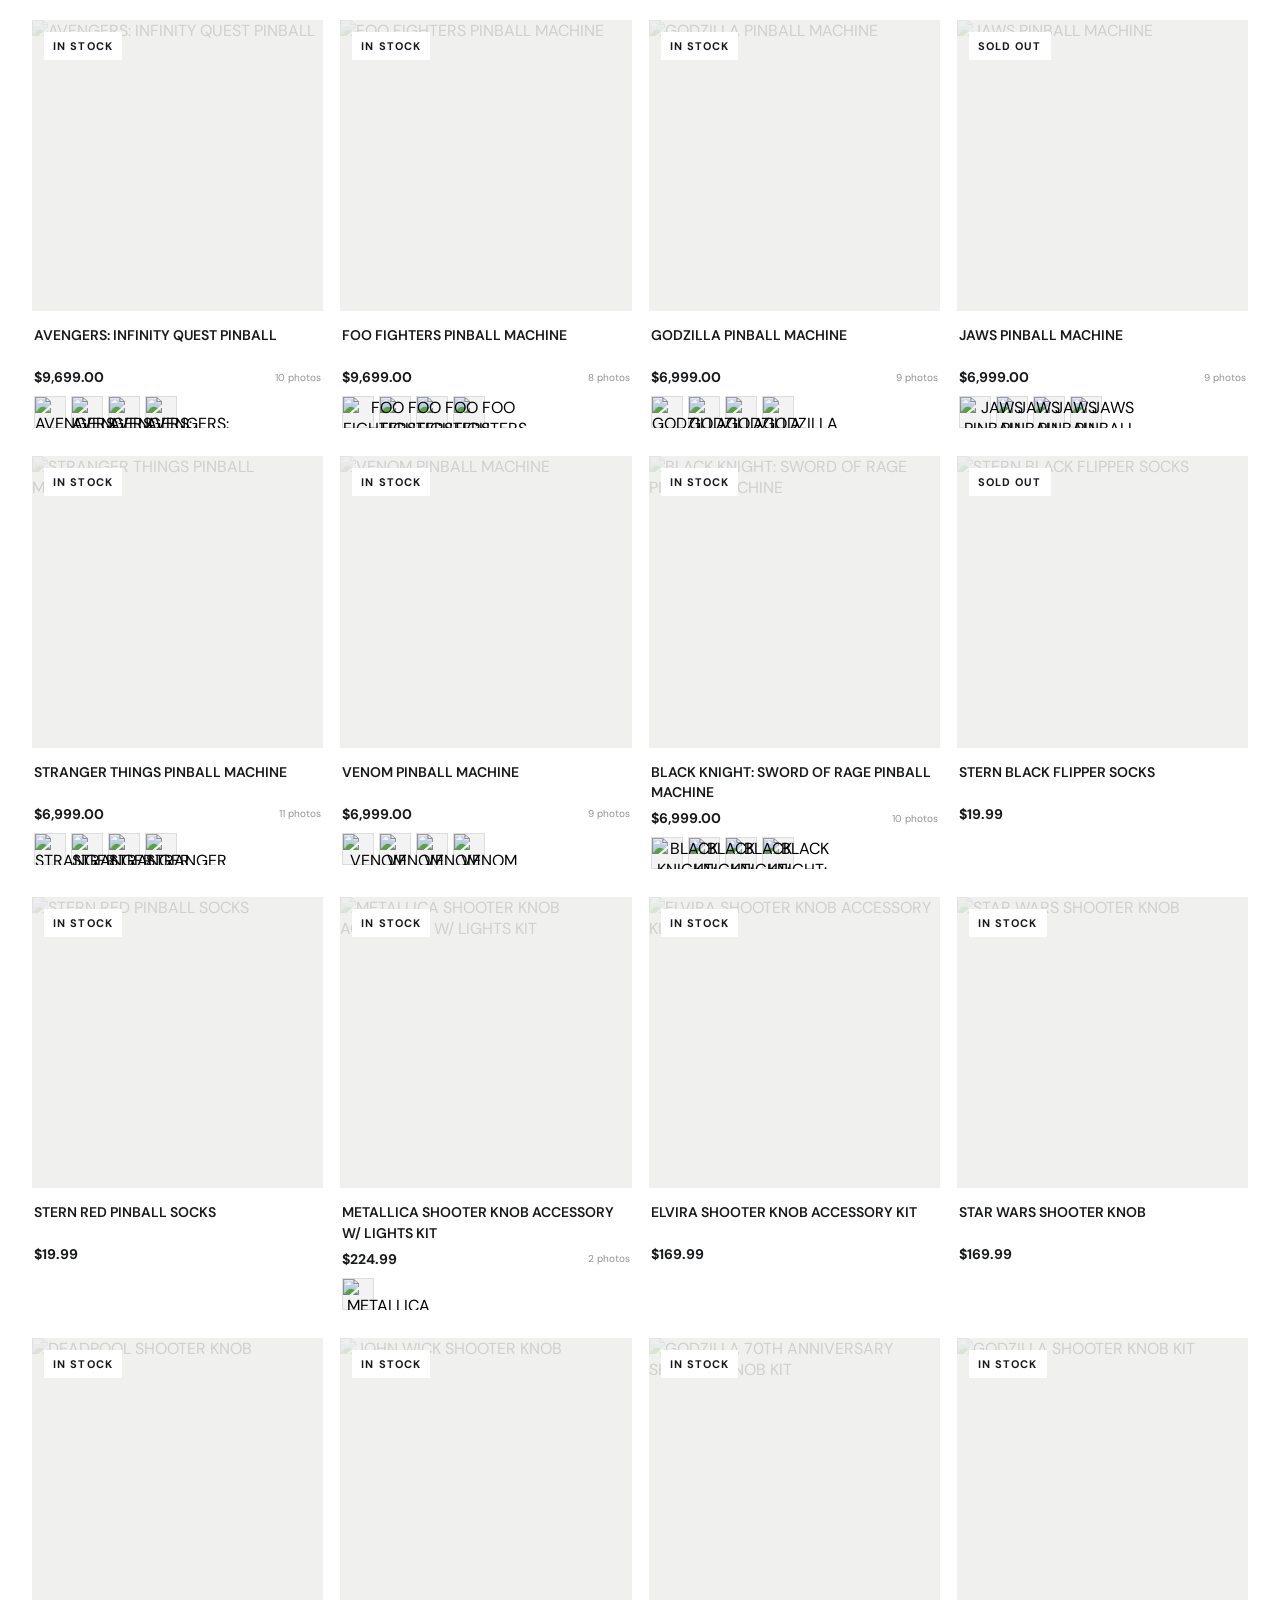
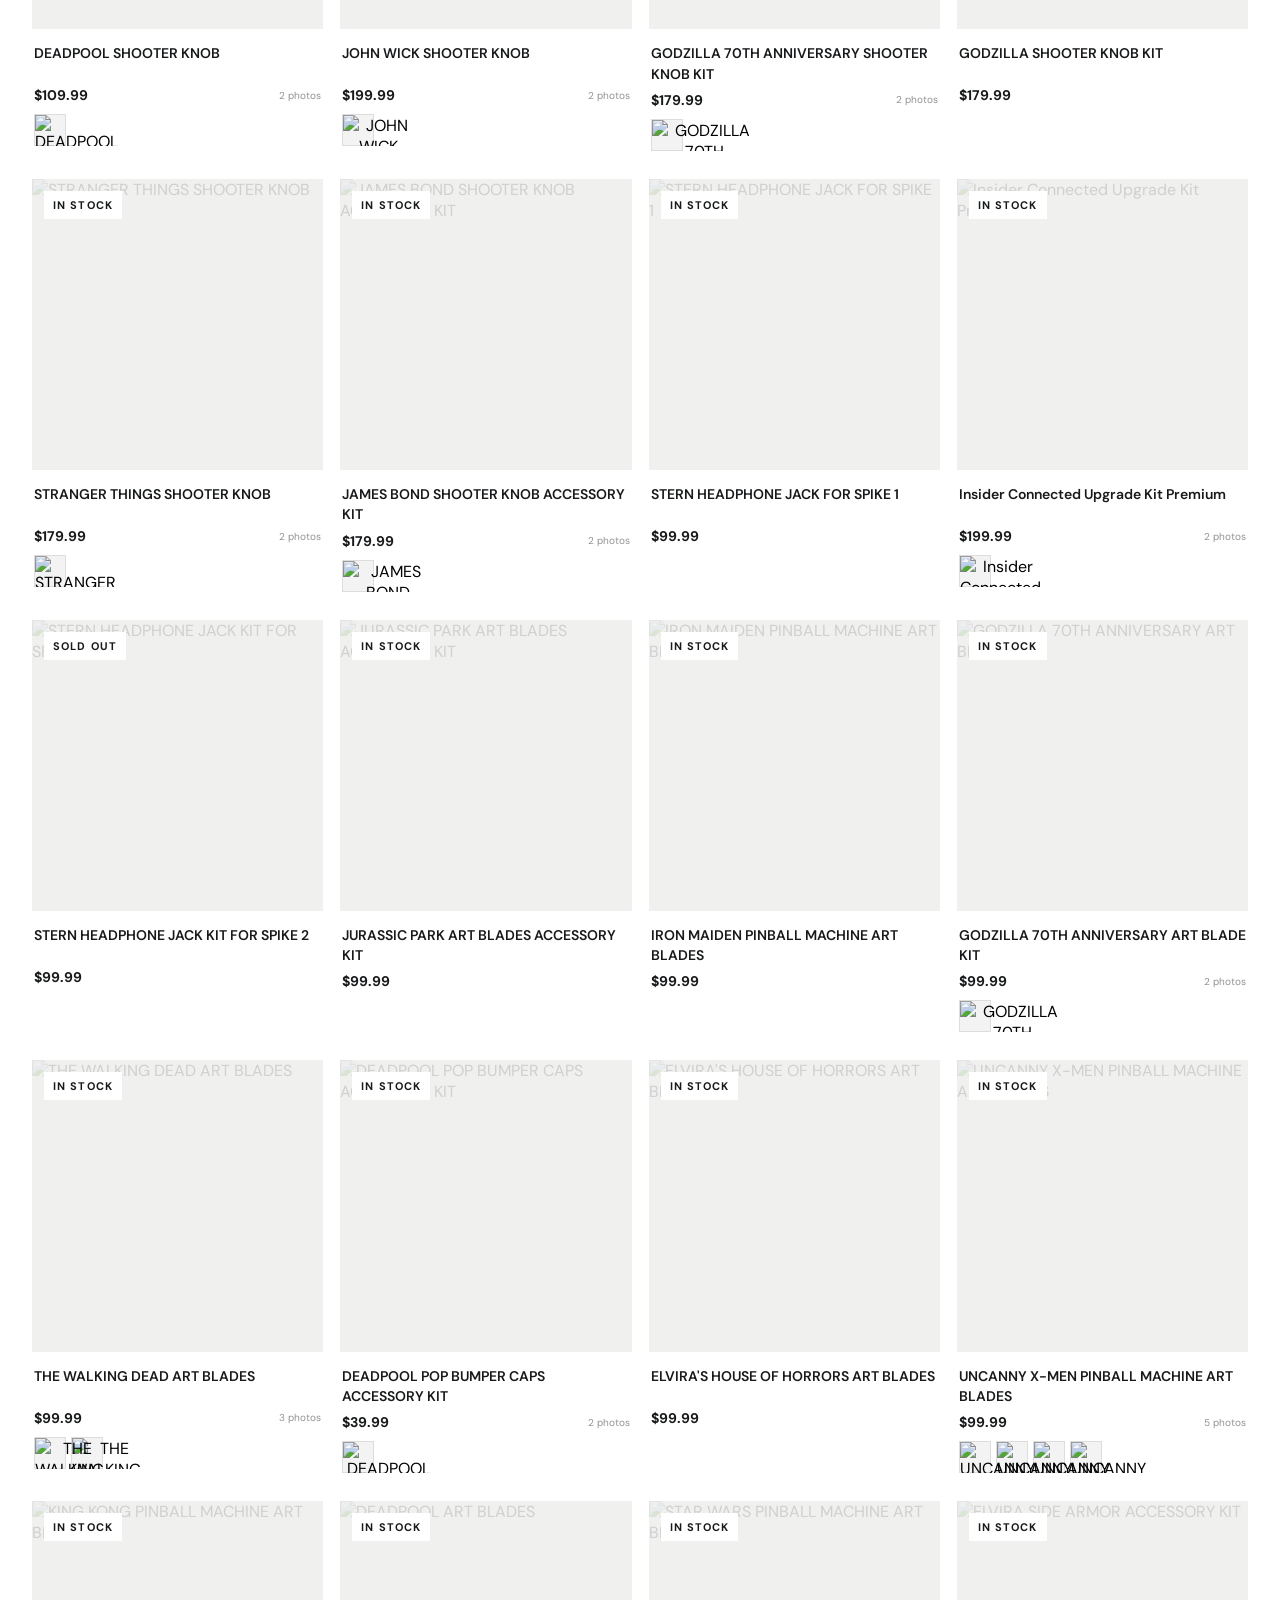
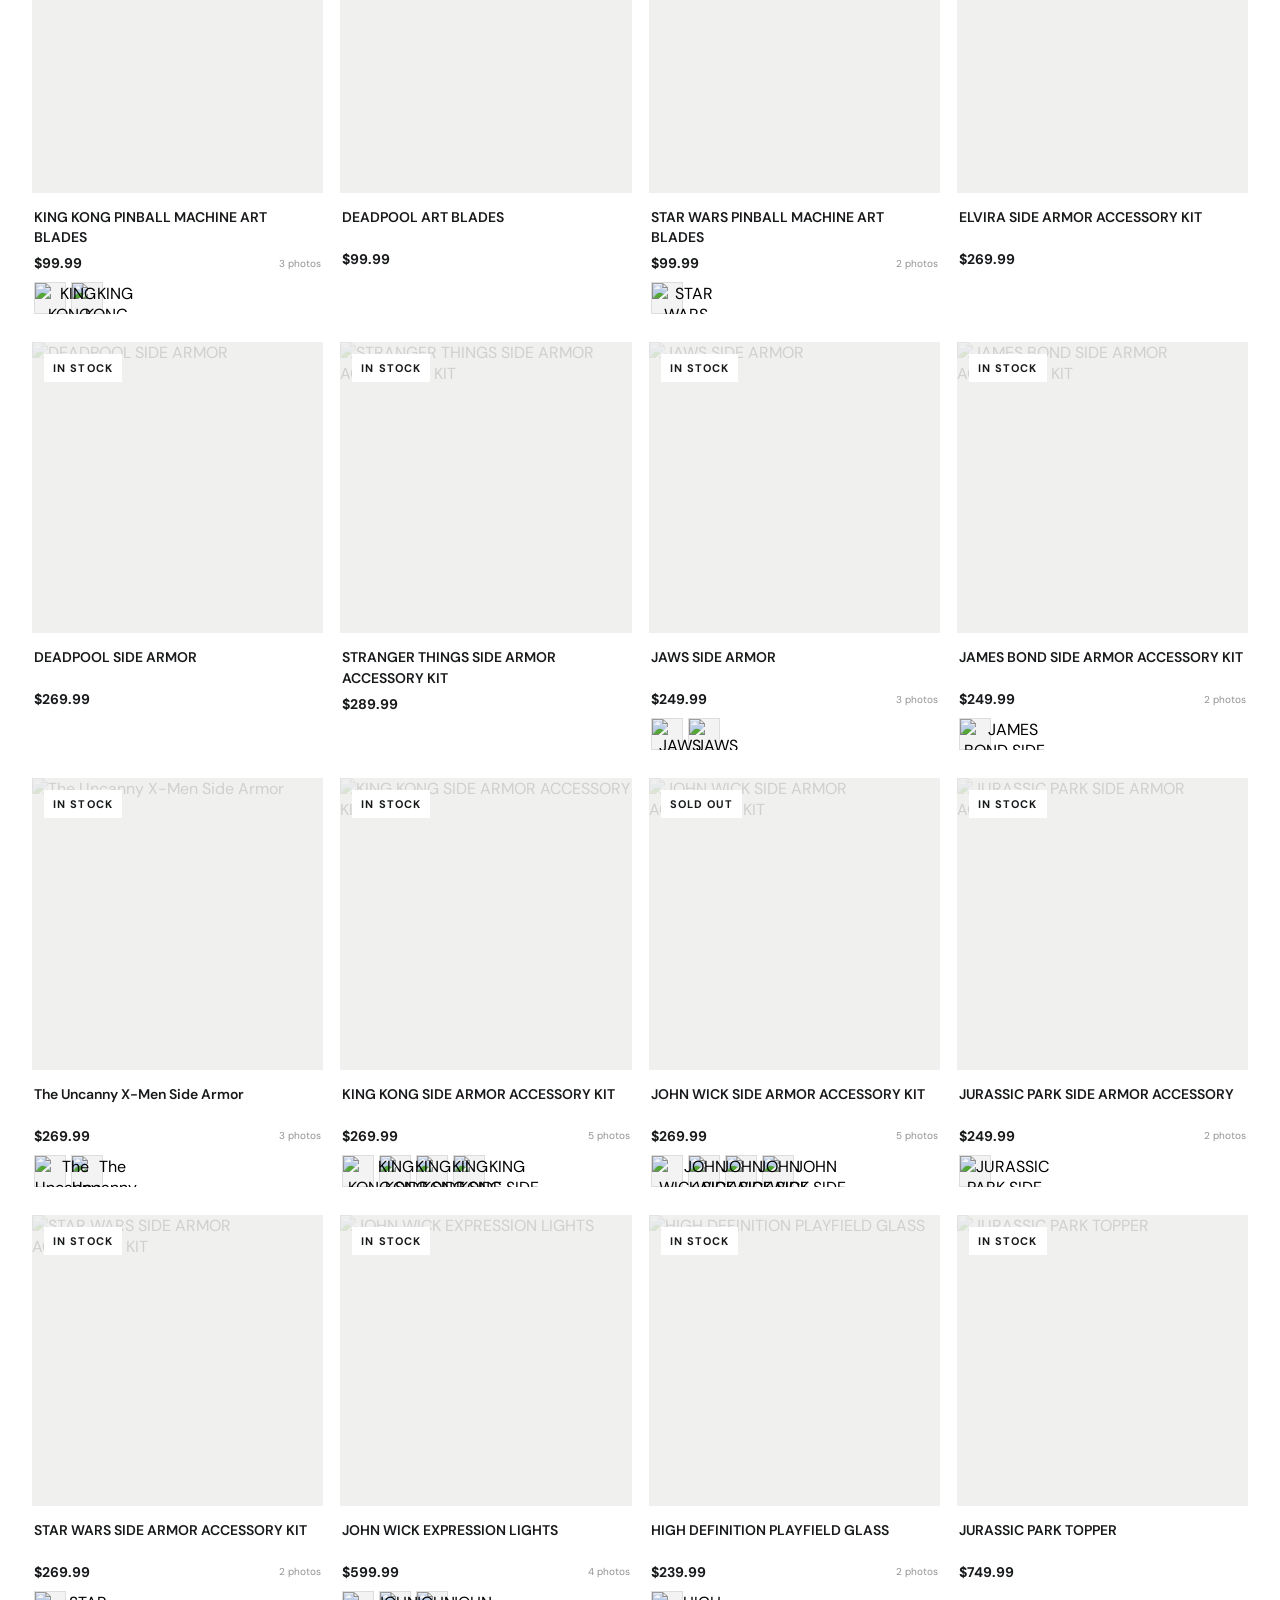
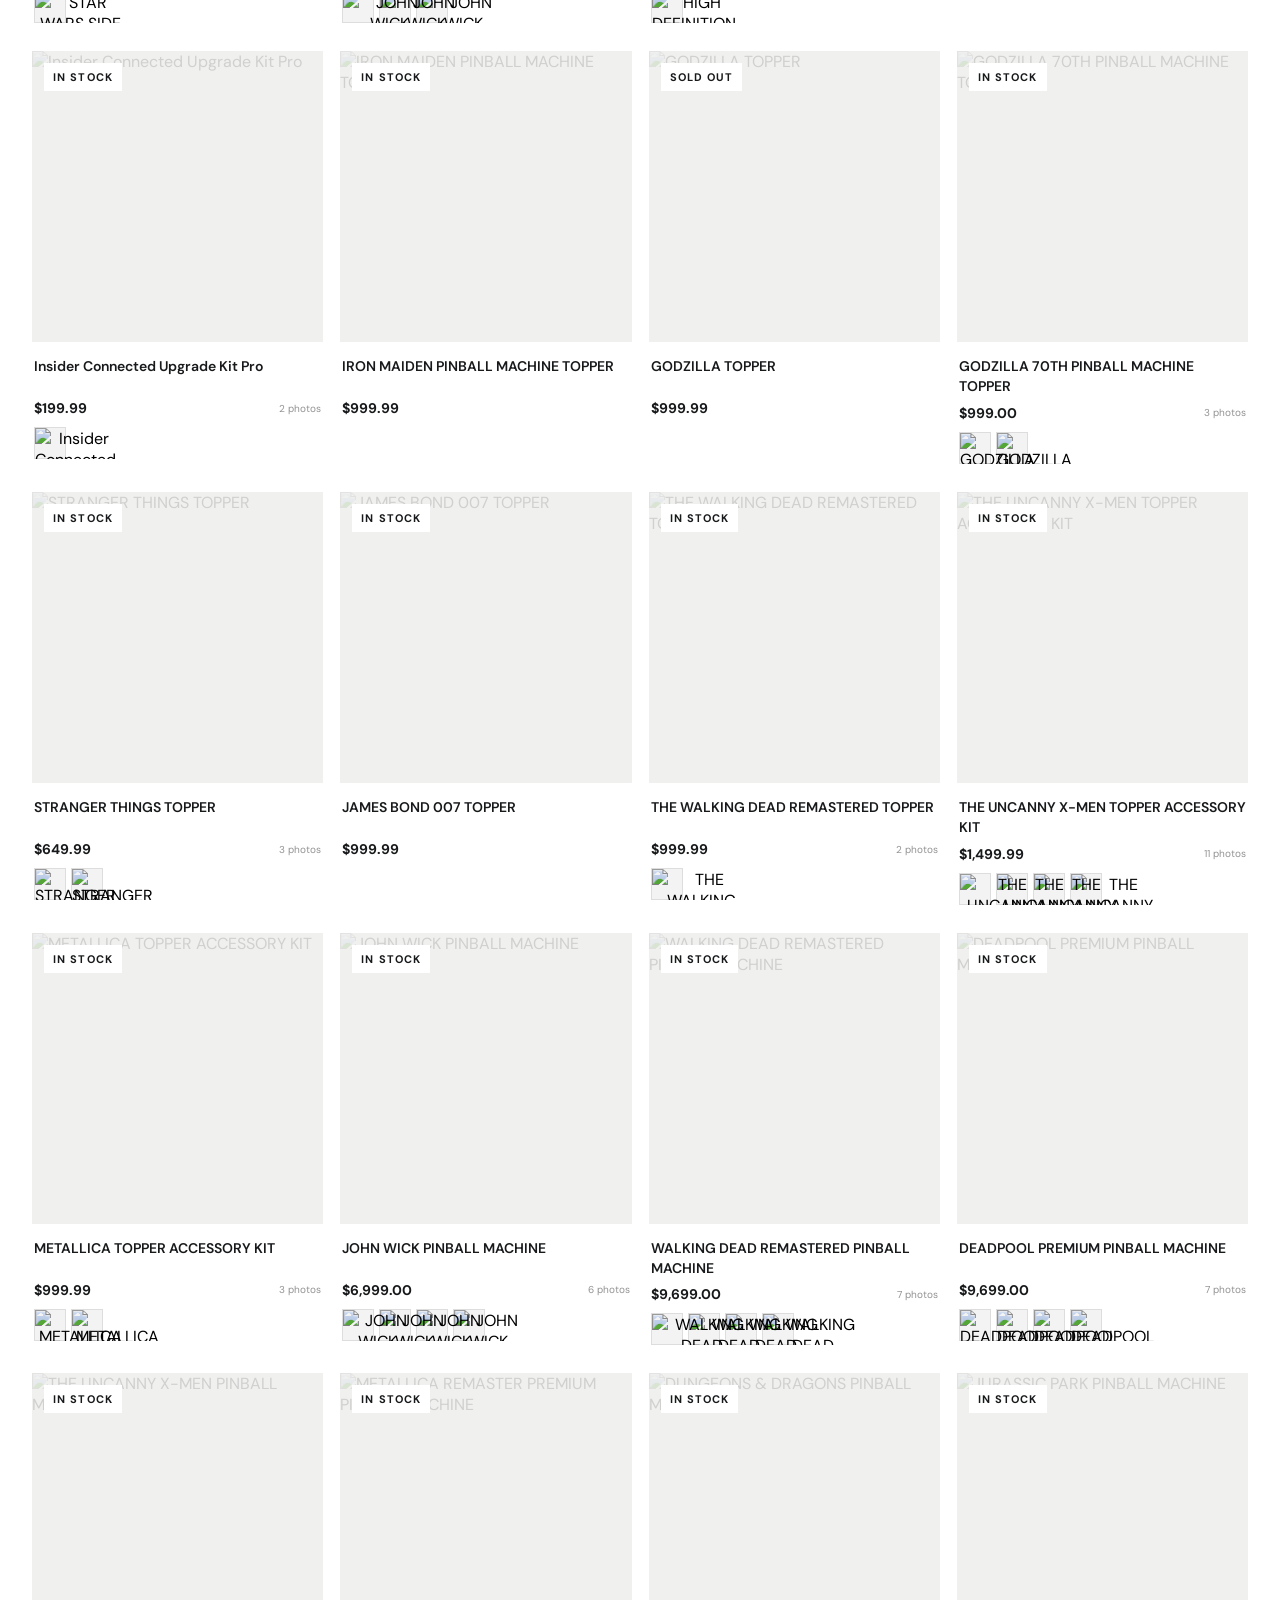
==== commit 639ab49f: "Restore previous storefront homepage" ====
--- a/index.html
+++ b/index.html
@@ -23,8 +23,8 @@
 @media(max-width:680px){.announce{height:31px;font-size:9px}.header{height:66px;padding:0 17px;justify-content:space-between}.brand{position:absolute;left:50%;transform:translateX(-50%);justify-content:center;width:120px}.brand img{width:112px}.nav{display:none}.nav.mobileopen{display:flex;position:absolute;top:66px;left:0;right:0;height:auto;background:white;z-index:20;padding:10px 20px 20px;align-items:stretch;flex-direction:column;gap:0;box-shadow:0 10px 15px #0001}.nav.mobileopen>a,.nav.mobileopen .navitem{height:auto;padding:13px 0;border-bottom:1px solid var(--line)}.nav.mobileopen .drop{position:static;box-shadow:none;padding:0 0 0 13px}.nav.mobileopen .navitem:hover .drop{display:block}.mobilemenu{display:block;border:0;background:none;font-size:20px;padding:4px}.tools{gap:10px;margin-left:auto}.tool{font-size:18px}.hero,.heroinner{min-height:480px}.heroinner{padding:62px 23px 88px}.hero:before{background:linear-gradient(90deg,#090a0be8,#090a0b88 73%,#090a0b50)}.hero h1{font-size:51px;max-width:440px}.hero p{font-size:13px;max-width:350px}.herostats{right:20px;left:20px;justify-content:space-between;gap:12px}.stat strong{font-size:16px}.stat span{font-size:8px}.ticker{justify-content:flex-start;padding-left:20px;gap:20px;height:42px;font-size:9px}.wrap{padding:0 18px}.section{padding:53px 0}.sectionhead{align-items:flex-end;margin-bottom:20px}.sectionhead h2{font-size:27px}.sectionhead .textlink{font-size:9px}.categories{gap:9px}.category{height:180px}.catcopy{left:13px;bottom:14px}.catcopy h3{font-size:17px}.catcopy span{font-size:8px}.catcopy b{font-size:8px}.productgrid,.cataloggrid{grid-template-columns:repeat(2,minmax(0,1fr));gap:22px 10px}.cardtitle{font-size:10px;min-height:42px}.cardinfo{padding-top:10px}.price{font-size:11px}.quick{opacity:1;transform:none;padding:10px 4px;font-size:8px;left:7px;right:7px;bottom:7px}.morepics{gap:4px}.morepics button{width:27px;height:27px}.catalog{padding-top:55px}.catalogtoolbar{display:block}.filters{margin-bottom:12px}.sort{width:100%}.shopsearch{width:100%;margin-bottom:17px}.serviceinner{grid-template-columns:1fr}.servicecopy{padding:47px 22px}.servicecopy h2{font-size:32px}.servicephoto{min-height:240px}.newsletter{padding:52px 18px}.newsletter h2{font-size:26px}.footgrid{grid-template-columns:1fr 1fr;gap:27px 19px}.footer{padding:42px 20px 18px}.footerbrand{grid-column:1/-1}.copyright{display:block;line-height:1.9}.copyright span{display:block}.modal{display:block;max-height:92vh}.modalmain{height:290px;min-height:0}.modalcopy{padding:25px 22px}.modalcopy h2{font-size:23px}.modalback{padding:10px}}
 /* Storefront styling inspired by the supplied mobile reference */
 .announce{height:36px;background:#050505;color:#fff;font-size:12px;letter-spacing:.05em;font-weight:800}.header{background:#050505;color:#fff;border-color:#242424}.header .brandtext{color:#fff}.header .brandlogo{background:#050505;box-shadow:none}.nav{color:#fff}.drop{background:#111;color:#fff}.drop a:hover{background:#252525}.tool{color:#fff}.tool svg{width:20px;height:20px;display:block;fill:none;stroke:currentColor;stroke-width:1.7;stroke-linecap:round;stroke-linejoin:round}.mobilemenu{color:#fff}.searchbox{background:#090909;border-color:#282828}.searchbox input{background:#090909;color:white}.nav.mobileopen{background:#080808;color:#fff}.nav.mobileopen .drop{background:#080808}.nav.mobileopen .navitem,.nav.mobileopen>a{border-color:#242424}
-.storefront-hero{min-height:510px}.storefront-hero .hero-gallery{position:absolute;inset:0;display:grid;grid-template-columns:repeat(4,minmax(0,1fr));gap:5px;background:#050505}.hero-gallery img{width:100%;height:100%;min-width:0;object-fit:cover;opacity:.86}.hero-gallery .hero-feature-image{object-fit:contain;background:#f5f3ef}.storefront-hero:before{background:linear-gradient(0deg,rgba(0,0,0,.78),rgba(0,0,0,.18)),linear-gradient(90deg,rgba(0,0,0,.28),rgba(0,0,0,.14));z-index:1}.storefront-hero .heroinner{min-height:510px;justify-content:center;text-align:center;padding:70px 24px}.storefront-hero .herocopy{max-width:720px}.storefront-hero .eyebrow{justify-content:center;color:#fff;font-size:9px}.storefront-hero .eyebrow:before{display:none}.storefront-hero h1{text-transform:uppercase;font-size:clamp(44px,7vw,86px);letter-spacing:-.04em;max-width:760px;margin:18px auto 25px}.storefront-hero p,.storefront-hero .herostats{display:none}.storefront-hero .btn{background:transparent;border:1px solid #fff;color:#fff;min-width:150px}.hero-brand-name{margin:24px 0 0;color:#fff;font:900 clamp(24px,4.2vw,46px)/1.1 'Space Grotesk',sans-serif;letter-spacing:.1em;-webkit-text-stroke:.5px #fff;text-shadow:0 0 5px #fff,0 0 12px #ff1616,0 0 28px #ff0808,0 0 52px #e00000,0 0 82px #c90000;animation:hero-brand-blink 1.35s steps(2,start) infinite}@keyframes hero-brand-blink{to{visibility:hidden}}@media(prefers-reduced-motion:reduce){.hero-brand-name{animation:none}}.games-showcase{background:#050505;color:#fff;padding:42px 0 56px}.games-heading{display:flex;align-items:center;justify-content:space-between;margin-bottom:22px}.games-heading h2{font:700 32px/1 'Space Grotesk',sans-serif;text-transform:uppercase;letter-spacing:-.03em;margin:0}.games-heading a{font-size:13px;color:#ddd}.games-grid{display:grid;grid-template-columns:repeat(4,minmax(0,1fr));gap:18px}.game-tile{min-width:0;background:#050505}.game-image{display:block;width:100%;aspect-ratio:1.04/1;border:0;padding:0;background:#090909;overflow:hidden;cursor:pointer}.game-image img{width:100%;height:100%;object-fit:contain;transition:transform .3s}.game-image:hover img{transform:scale(1.035)}.game-info{display:grid;grid-template-columns:1fr auto;gap:6px 10px;padding:12px 2px 0}.game-info span{grid-column:1/-1;font-size:9px;color:#aaa;text-transform:uppercase;letter-spacing:.12em}.game-info strong{font-size:11px;line-height:1.45;font-weight:600}.game-info b{font-size:11px;white-space:nowrap}.ticker{margin-top:0}
-@media(max-width:680px){.announce{height:34px;font-size:11px}.header{height:64px;padding:0 16px;justify-content:space-between}.header .brand{position:absolute;left:50%;transform:translateX(-50%);width:48px;height:48px;justify-content:center}.header .brand .brandlogo{width:42px;height:42px;margin:0}.header .brandtext{display:none}.header .mobilemenu{font-size:20px}.header .tools{gap:12px}.header .tool svg{width:19px;height:19px}.nav.mobileopen{top:64px}.storefront-hero,.storefront-hero .heroinner{min-height:455px}.storefront-hero .hero-gallery{grid-template-columns:repeat(2,minmax(0,1fr));grid-template-rows:repeat(2,minmax(0,1fr));gap:3px}.hero-gallery img{object-position:center}.storefront-hero h1{font-size:clamp(38px,9vw,54px);margin:14px auto 23px}.storefront-hero .eyebrow{font-size:8px}.games-showcase{padding:28px 0 39px}.games-heading h2{font-size:27px}.games-grid{grid-template-columns:repeat(2,minmax(0,1fr));gap:18px 12px}.game-image{aspect-ratio:.92/1}.game-info{padding-top:9px}.game-info strong{font-size:10px}.game-info b{font-size:10px}}
+.storefront-hero{min-height:510px}.storefront-hero .hero-gallery{position:absolute;inset:0;display:grid;grid-template-columns:repeat(3,1fr);gap:5px;background:#050505}.hero-gallery img{width:100%;height:100%;min-width:0;object-fit:cover;opacity:.86}.storefront-hero:before{background:linear-gradient(0deg,rgba(0,0,0,.78),rgba(0,0,0,.18)),linear-gradient(90deg,rgba(0,0,0,.28),rgba(0,0,0,.14));z-index:1}.storefront-hero .heroinner{min-height:510px;justify-content:center;text-align:center;padding:70px 24px}.storefront-hero .herocopy{max-width:720px}.storefront-hero .eyebrow{justify-content:center;color:#fff;font-size:9px}.storefront-hero .eyebrow:before{display:none}.storefront-hero h1{text-transform:uppercase;font-size:clamp(44px,7vw,86px);letter-spacing:-.04em;max-width:760px;margin:18px auto 25px}.storefront-hero p,.storefront-hero .herostats{display:none}.storefront-hero .btn{background:transparent;border:1px solid #fff;color:#fff;min-width:150px}.hero-brand-name{margin:24px 0 0;color:#fff;font:900 clamp(24px,4.2vw,46px)/1.1 'Space Grotesk',sans-serif;letter-spacing:.1em;-webkit-text-stroke:.5px #fff;text-shadow:0 0 5px #fff,0 0 12px #ff1616,0 0 28px #ff0808,0 0 52px #e00000,0 0 82px #c90000;animation:hero-brand-blink 1.35s steps(2,start) infinite}@keyframes hero-brand-blink{to{visibility:hidden}}@media(prefers-reduced-motion:reduce){.hero-brand-name{animation:none}}.games-showcase{background:#050505;color:#fff;padding:42px 0 56px}.games-heading{display:flex;align-items:center;justify-content:space-between;margin-bottom:22px}.games-heading h2{font:700 32px/1 'Space Grotesk',sans-serif;text-transform:uppercase;letter-spacing:-.03em;margin:0}.games-heading a{font-size:13px;color:#ddd}.games-grid{display:grid;grid-template-columns:repeat(4,minmax(0,1fr));gap:18px}.game-tile{min-width:0;background:#050505}.game-image{display:block;width:100%;aspect-ratio:1.04/1;border:0;padding:0;background:#090909;overflow:hidden;cursor:pointer}.game-image img{width:100%;height:100%;object-fit:contain;transition:transform .3s}.game-image:hover img{transform:scale(1.035)}.game-info{display:grid;grid-template-columns:1fr auto;gap:6px 10px;padding:12px 2px 0}.game-info span{grid-column:1/-1;font-size:9px;color:#aaa;text-transform:uppercase;letter-spacing:.12em}.game-info strong{font-size:11px;line-height:1.45;font-weight:600}.game-info b{font-size:11px;white-space:nowrap}.ticker{margin-top:0}
+@media(max-width:680px){.announce{height:34px;font-size:11px}.header{height:64px;padding:0 16px;justify-content:space-between}.header .brand{position:absolute;left:50%;transform:translateX(-50%);width:48px;height:48px;justify-content:center}.header .brand .brandlogo{width:42px;height:42px;margin:0}.header .brandtext{display:none}.header .mobilemenu{font-size:20px}.header .tools{gap:12px}.header .tool svg{width:19px;height:19px}.nav.mobileopen{top:64px}.storefront-hero,.storefront-hero .heroinner{min-height:455px}.storefront-hero .hero-gallery{grid-template-columns:repeat(3,1fr);gap:3px}.hero-gallery img{object-position:center}.storefront-hero h1{font-size:clamp(38px,9vw,54px);margin:14px auto 23px}.storefront-hero .eyebrow{font-size:8px}.games-showcase{padding:28px 0 39px}.games-heading h2{font-size:27px}.games-grid{grid-template-columns:repeat(2,minmax(0,1fr));gap:18px 12px}.game-image{aspect-ratio:.92/1}.game-info{padding-top:9px}.game-info strong{font-size:10px}.game-info b{font-size:10px}}
 /* Return screenshot layout to the site's light brand theme */
 .announce{background:#fff;color:#17191b;border-bottom:1px solid #ececea}.header{background:#fff;color:#17191b;border-color:#e5e5e2}.header .brandtext{color:#17191b}.nav{color:#17191b}.drop{background:#fff;color:#17191b}.drop a:hover{background:#f6f5f1}.tool,.mobilemenu{color:#17191b}.searchbox{background:#fff;border-color:#e5e5e2}.searchbox input{background:#fff;color:#17191b}.nav.mobileopen{background:#fff;color:#17191b}.nav.mobileopen .drop{background:#fff}.nav.mobileopen .navitem,.nav.mobileopen>a{border-color:#e5e5e2}.games-showcase{background:#fff;color:#17191b}.game-tile{background:#fff}.game-image{background:#f4f3ef}.game-info span{color:#777}.games-heading a{color:#555}
 
@@ -37,7 +37,7 @@
 /* Storefront styling inspired by the supplied mobile reference */
 .announce{height:36px;background:#050505;color:#fff;font-size:12px;letter-spacing:.05em;font-weight:800}.header{background:#050505;color:#fff;border-color:#242424}.header .brandtext{color:#fff}.header .brandlogo{background:#050505;box-shadow:none}.nav{color:#fff}.drop{background:#111;color:#fff}.drop a:hover{background:#252525}.tool{color:#fff}.tool svg{width:20px;height:20px;display:block;fill:none;stroke:currentColor;stroke-width:1.7;stroke-linecap:round;stroke-linejoin:round}.mobilemenu{color:#fff}.searchbox{background:#090909;border-color:#282828}.searchbox input{background:#090909;color:white}.nav.mobileopen{background:#080808;color:#fff}.nav.mobileopen .drop{background:#080808}.nav.mobileopen .navitem,.nav.mobileopen>a{border-color:#242424}
 .storefront-hero{min-height:510px}.storefront-hero .hero-gallery{position:absolute;inset:0;display:grid;grid-template-columns:repeat(3,1fr);gap:5px;background:#050505}.hero-gallery img{width:100%;height:100%;min-width:0;object-fit:cover;opacity:.86}.storefront-hero:before{background:linear-gradient(0deg,rgba(0,0,0,.78),rgba(0,0,0,.18)),linear-gradient(90deg,rgba(0,0,0,.28),rgba(0,0,0,.14));z-index:1}.storefront-hero .heroinner{min-height:510px;justify-content:center;text-align:center;padding:70px 24px}.storefront-hero .herocopy{max-width:720px}.storefront-hero .eyebrow{justify-content:center;color:#fff;font-size:9px}.storefront-hero .eyebrow:before{display:none}.storefront-hero h1{text-transform:uppercase;font-size:clamp(44px,7vw,86px);letter-spacing:-.04em;max-width:760px;margin:18px auto 25px}.storefront-hero p,.storefront-hero .herostats{display:none}.storefront-hero .btn{background:transparent;border:1px solid #fff;color:#fff;min-width:150px}.hero-brand-name{margin:24px 0 0;color:#fff;font:900 clamp(24px,4.2vw,46px)/1.1 'Space Grotesk',sans-serif;letter-spacing:.1em;-webkit-text-stroke:.5px #fff;text-shadow:0 0 5px #fff,0 0 12px #ff1616,0 0 28px #ff0808,0 0 52px #e00000,0 0 82px #c90000;animation:hero-brand-blink 1.35s steps(2,start) infinite}@keyframes hero-brand-blink{to{visibility:hidden}}@media(prefers-reduced-motion:reduce){.hero-brand-name{animation:none}}.games-showcase{background:#050505;color:#fff;padding:42px 0 56px}.games-heading{display:flex;align-items:center;justify-content:space-between;margin-bottom:22px}.games-heading h2{font:700 32px/1 'Space Grotesk',sans-serif;text-transform:uppercase;letter-spacing:-.03em;margin:0}.games-heading a{font-size:13px;color:#ddd}.games-grid{display:grid;grid-template-columns:repeat(4,minmax(0,1fr));gap:18px}.game-tile{min-width:0;background:#050505}.game-image{display:block;width:100%;aspect-ratio:1.04/1;border:0;padding:0;background:#090909;overflow:hidden;cursor:pointer}.game-image img{width:100%;height:100%;object-fit:contain;transition:transform .3s}.game-image:hover img{transform:scale(1.035)}.game-info{display:grid;grid-template-columns:1fr auto;gap:6px 10px;padding:12px 2px 0}.game-info span{grid-column:1/-1;font-size:9px;color:#aaa;text-transform:uppercase;letter-spacing:.12em}.game-info strong{font-size:11px;line-height:1.45;font-weight:600}.game-info b{font-size:11px;white-space:nowrap}.ticker{margin-top:0}
-@media(max-width:680px){.announce{height:34px;font-size:11px}.header{height:64px;padding:0 16px;justify-content:space-between}.header .brand{position:absolute;left:50%;transform:translateX(-50%);width:48px;height:48px;justify-content:center}.header .brand .brandlogo{width:42px;height:42px;margin:0}.header .brandtext{display:none}.header .mobilemenu{font-size:20px}.header .tools{gap:12px}.header .tool svg{width:19px;height:19px}.nav.mobileopen{top:64px}.storefront-hero,.storefront-hero .heroinner{min-height:455px}.storefront-hero .hero-gallery{grid-template-columns:repeat(2,minmax(0,1fr));grid-template-rows:repeat(2,minmax(0,1fr));gap:3px}.hero-gallery img{object-position:center}.storefront-hero h1{font-size:clamp(38px,9vw,54px);margin:14px auto 23px}.storefront-hero .eyebrow{font-size:8px}.games-showcase{padding:28px 0 39px}.games-heading h2{font-size:27px}.games-grid{grid-template-columns:repeat(2,minmax(0,1fr));gap:18px 12px}.game-image{aspect-ratio:.92/1}.game-info{padding-top:9px}.game-info strong{font-size:10px}.game-info b{font-size:10px}}
+@media(max-width:680px){.announce{height:34px;font-size:11px}.header{height:64px;padding:0 16px;justify-content:space-between}.header .brand{position:absolute;left:50%;transform:translateX(-50%);width:48px;height:48px;justify-content:center}.header .brand .brandlogo{width:42px;height:42px;margin:0}.header .brandtext{display:none}.header .mobilemenu{font-size:20px}.header .tools{gap:12px}.header .tool svg{width:19px;height:19px}.nav.mobileopen{top:64px}.storefront-hero,.storefront-hero .heroinner{min-height:455px}.storefront-hero .hero-gallery{grid-template-columns:repeat(3,1fr);gap:3px}.hero-gallery img{object-position:center}.storefront-hero h1{font-size:clamp(38px,9vw,54px);margin:14px auto 23px}.storefront-hero .eyebrow{font-size:8px}.games-showcase{padding:28px 0 39px}.games-heading h2{font-size:27px}.games-grid{grid-template-columns:repeat(2,minmax(0,1fr));gap:18px 12px}.game-image{aspect-ratio:.92/1}.game-info{padding-top:9px}.game-info strong{font-size:10px}.game-info b{font-size:10px}}
 /* Return screenshot layout to the site's light brand theme */
 .announce{background:#fff;color:#17191b;border-bottom:1px solid #ececea}.header{background:#fff;color:#17191b;border-color:#e5e5e2}.header .brandtext{color:#17191b}.nav{color:#17191b}.drop{background:#fff;color:#17191b}.drop a:hover{background:#f6f5f1}.tool,.mobilemenu{color:#17191b}.searchbox{background:#fff;border-color:#e5e5e2}.searchbox input{background:#fff;color:#17191b}.nav.mobileopen{background:#fff;color:#17191b}.nav.mobileopen .drop{background:#fff}.nav.mobileopen .navitem,.nav.mobileopen>a{border-color:#e5e5e2}.games-showcase{background:#fff;color:#17191b}.game-tile{background:#fff}.game-image{background:#f4f3ef}.game-info span{color:#777}.games-heading a{color:#555}
 /* Keep the larger type settings after all responsive theme overrides. */
@@ -2402,7 +2402,7 @@
 function isMachine(p){return /pinball machine|arcade edition/i.test(p.title+' '+p.product_type)}
 function isAccessory(p){return !isMachine(p)&&/topper|knob|armor|blade|lighting|mod|speaker|light|shaker/i.test(p.title+' '+p.product_type)}
 function card(p){let idx=PRODUCTS.indexOf(p),img=imageFor(p);return `<article class="card" data-index="${idx}"><div class="cardmedia" onclick="openProduct(${idx})"><img loading="lazy" src="${esc(img)}" alt="${esc(p.title)}" onerror="this.style.opacity='.15'"><span class="tag">${p.available?'In stock':'Sold out'}</span><button class="quick" onclick="event.stopPropagation();${p.available?`addCart(${idx})`:`openProduct(${idx})`}">${p.available?'Quick add':'View details'}</button></div><div class="cardinfo"><h3 class="cardtitle">${esc(p.title)}</h3><div class="cardmeta"><span class="price">${fmt(p.price)}</span><span style="font-size:10px;color:#929292">${p.images.length>1?`${p.images.length} photos`:''}</span></div>${p.images.length>1?`<div class="morepics">${p.images.slice(1,5).map((src,j)=>`<button title="View photo ${j+2}" onclick="event.stopPropagation();openProduct(${idx},${j+1})"><img loading="lazy" src="${esc(src)}" alt="${esc(p.title)} photo ${j+2}"></button>`).join('')}</div>`:''}</div></article>`}
-function renderHeroGallery(){let picks=PRODUCTS.filter(p=>isMachine(p)&&p.images&&p.images.length).slice(0,3),images=['sweet-hearts-full.jpg',...picks.map(p=>imageFor(p))];document.getElementById('hero-gallery').innerHTML=images.map((src,i)=>`<img class="${i===0?'hero-feature-image':''}" src="${esc(src)}" alt="" loading="eager">`).join('')}
+function renderHeroGallery(){let picks=PRODUCTS.filter(p=>isMachine(p)&&p.images&&p.images.length).slice(0,3);document.getElementById('hero-gallery').innerHTML=picks.map(p=>`<img src="${esc(imageFor(p))}" alt="" loading="eager">`).join('')}
 function renderGamesSpotlight(){let picks=PRODUCTS.filter(p=>isMachine(p)&&p.images&&p.images.length).sort((a,b)=>Number(b.available)-Number(a.available)).slice(0,4);document.getElementById('games-grid').innerHTML=picks.map(p=>{let i=PRODUCTS.indexOf(p);return `<article class="game-tile"><button class="game-image" onclick="openProduct(${i})" aria-label="View ${esc(p.title)}"><img src="${esc(imageFor(p))}" alt="${esc(p.title)}" loading="lazy"></button><div class="game-info"><span>${p.available?'Available now':'Sold out'}</span><strong>${esc(p.title)}</strong><b>${fmt(p.price)}</b></div></article>`}).join('')}function renderFeatured(){let pool=PRODUCTS.filter(p=>p.available&&p.images.length);let chosen=[...pool].sort((a,b)=>Date.parse(b.created_at||'')-Date.parse(a.created_at||'')).slice(0,4);document.getElementById('featuredgrid').innerHTML=chosen.map(card).join('')||'<p>No new products are currently in stock.</p>';let machine=PRODUCTS.find(p=>isMachine(p)&&p.images.length),accessory=PRODUCTS.find(p=>isAccessory(p)&&p.images.length),parts=PRODUCTS.find(p=>/glass|part|cleaning|rubber/i.test(p.title)&&p.images.length);[['cat-machine',machine],['cat-accessory',accessory],['cat-parts',parts]].forEach(([id,p])=>{if(p)document.getElementById(id).src=imageFor(p)})}
 function categories(){return [['all','All products'],['machines','Machines'],['accessories','Accessories'],['parts','Parts'],['merch','Merch']]}
 function matches(p){let q=searchQuery.toLowerCase();let txt=(p.title+' '+p.product_type+' '+(p.tags||[]).join(' ')).toLowerCase();if(q&&!txt.includes(q))return false;if(activeFilter==='machines'&&!isMachine(p))return false;if(activeFilter==='accessories'&&!isAccessory(p))return false;if(activeFilter==='parts'&&!/part|glass|rubber|clean|repair|supply/i.test(txt))return false;if(activeFilter==='merch'&&!/merch|shirt|hat|apparel/i.test(txt))return false;return true}
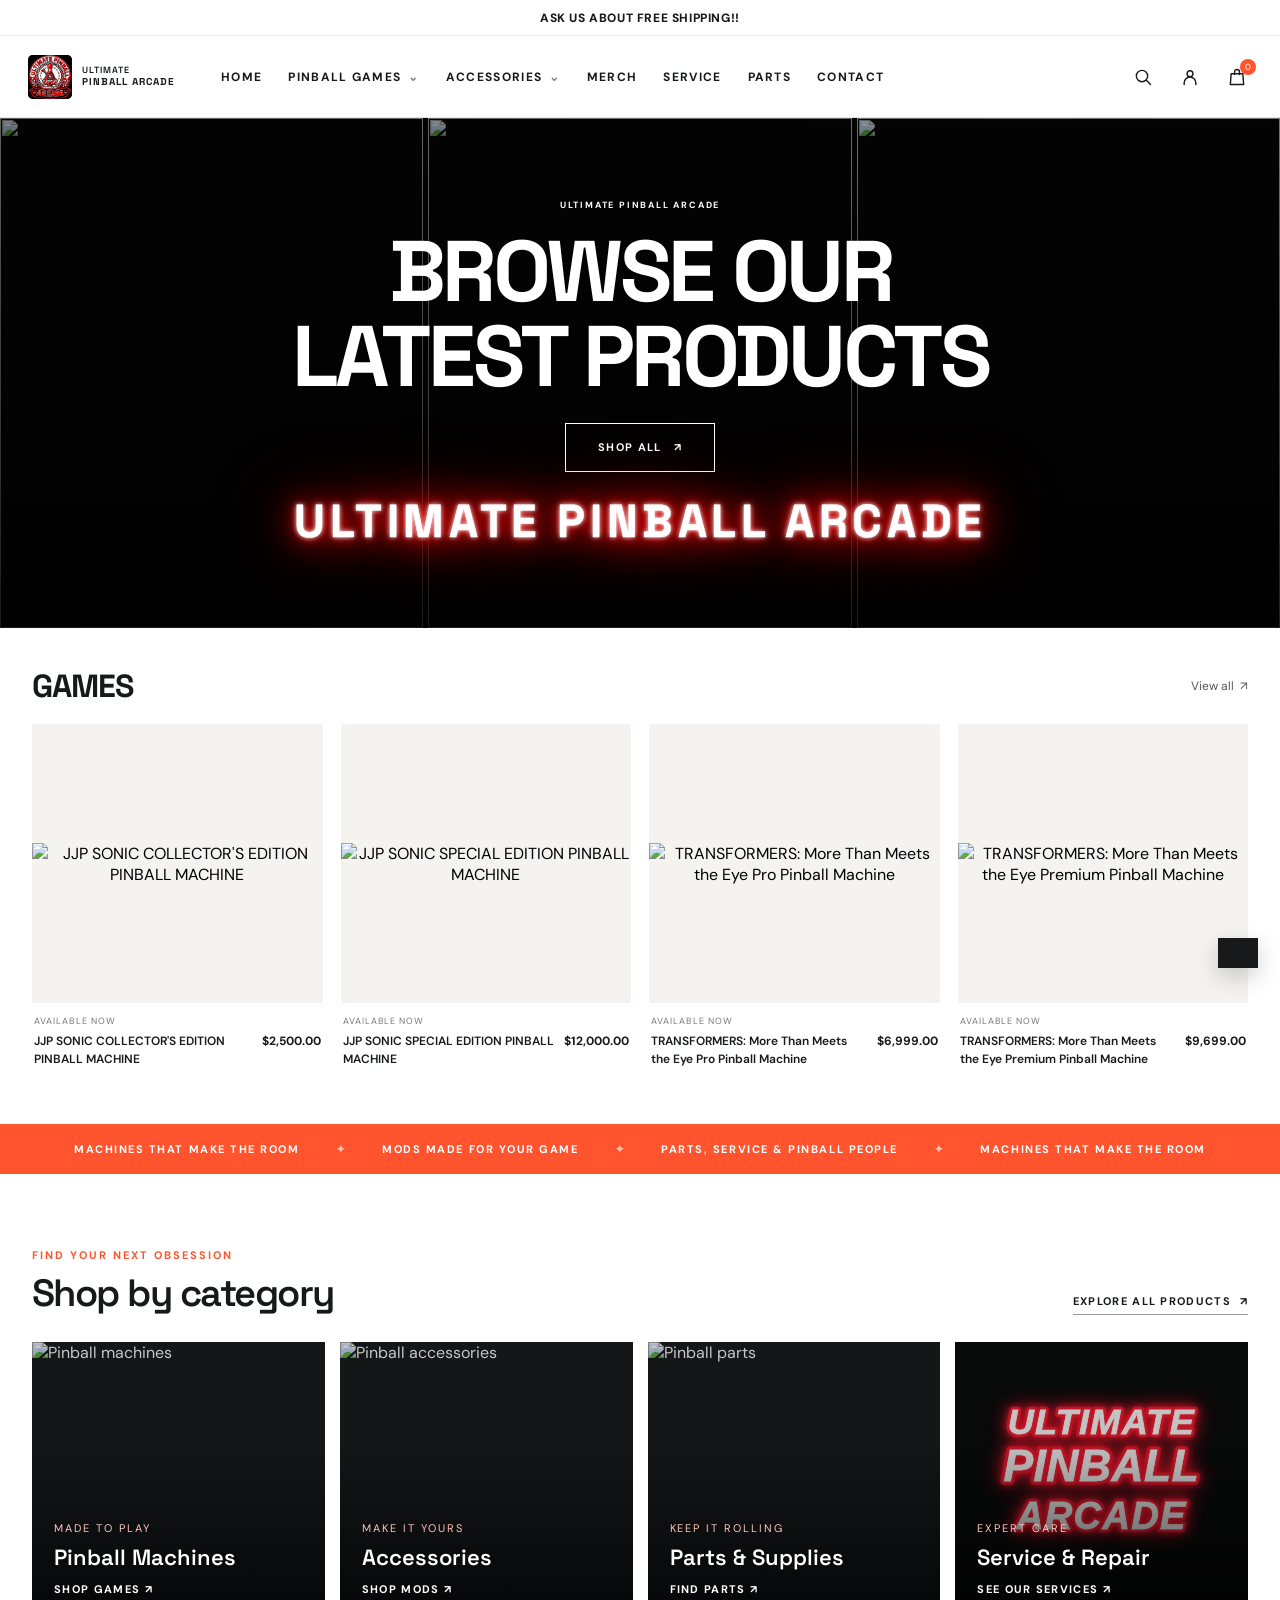
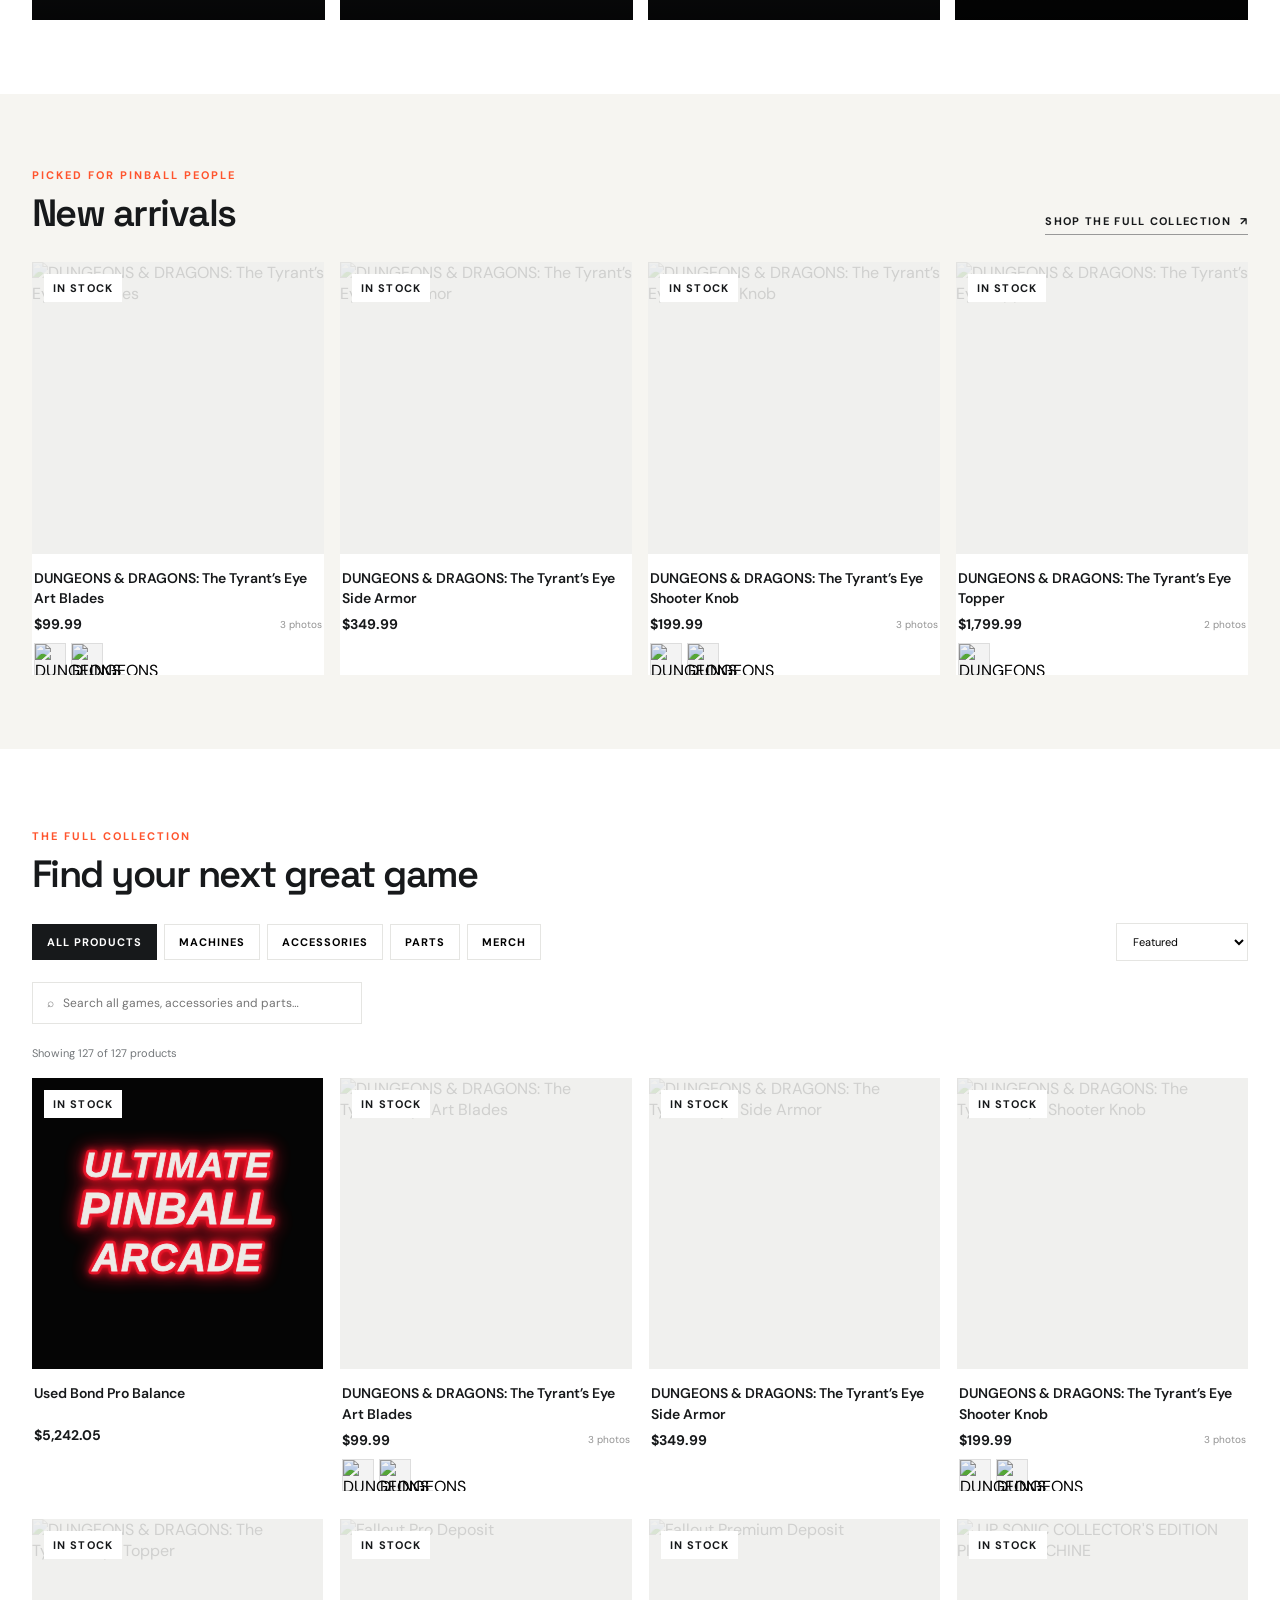
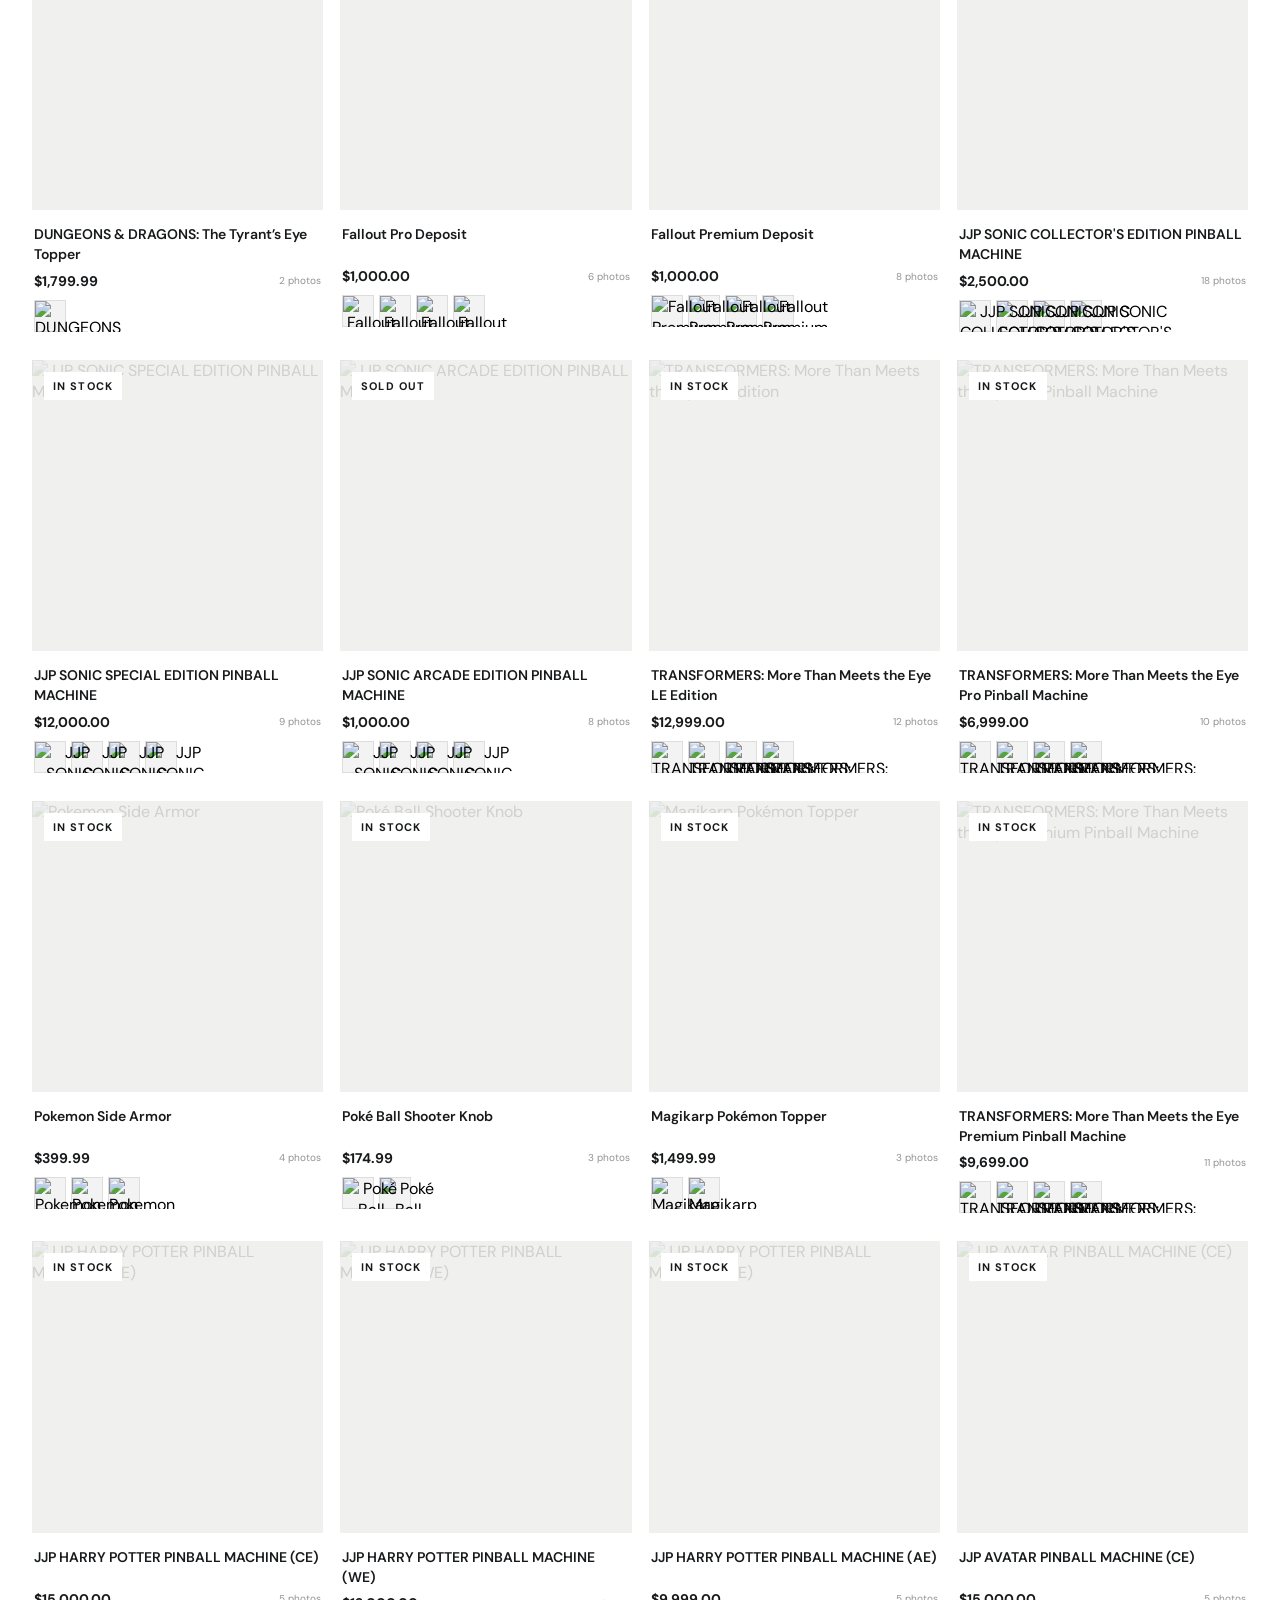
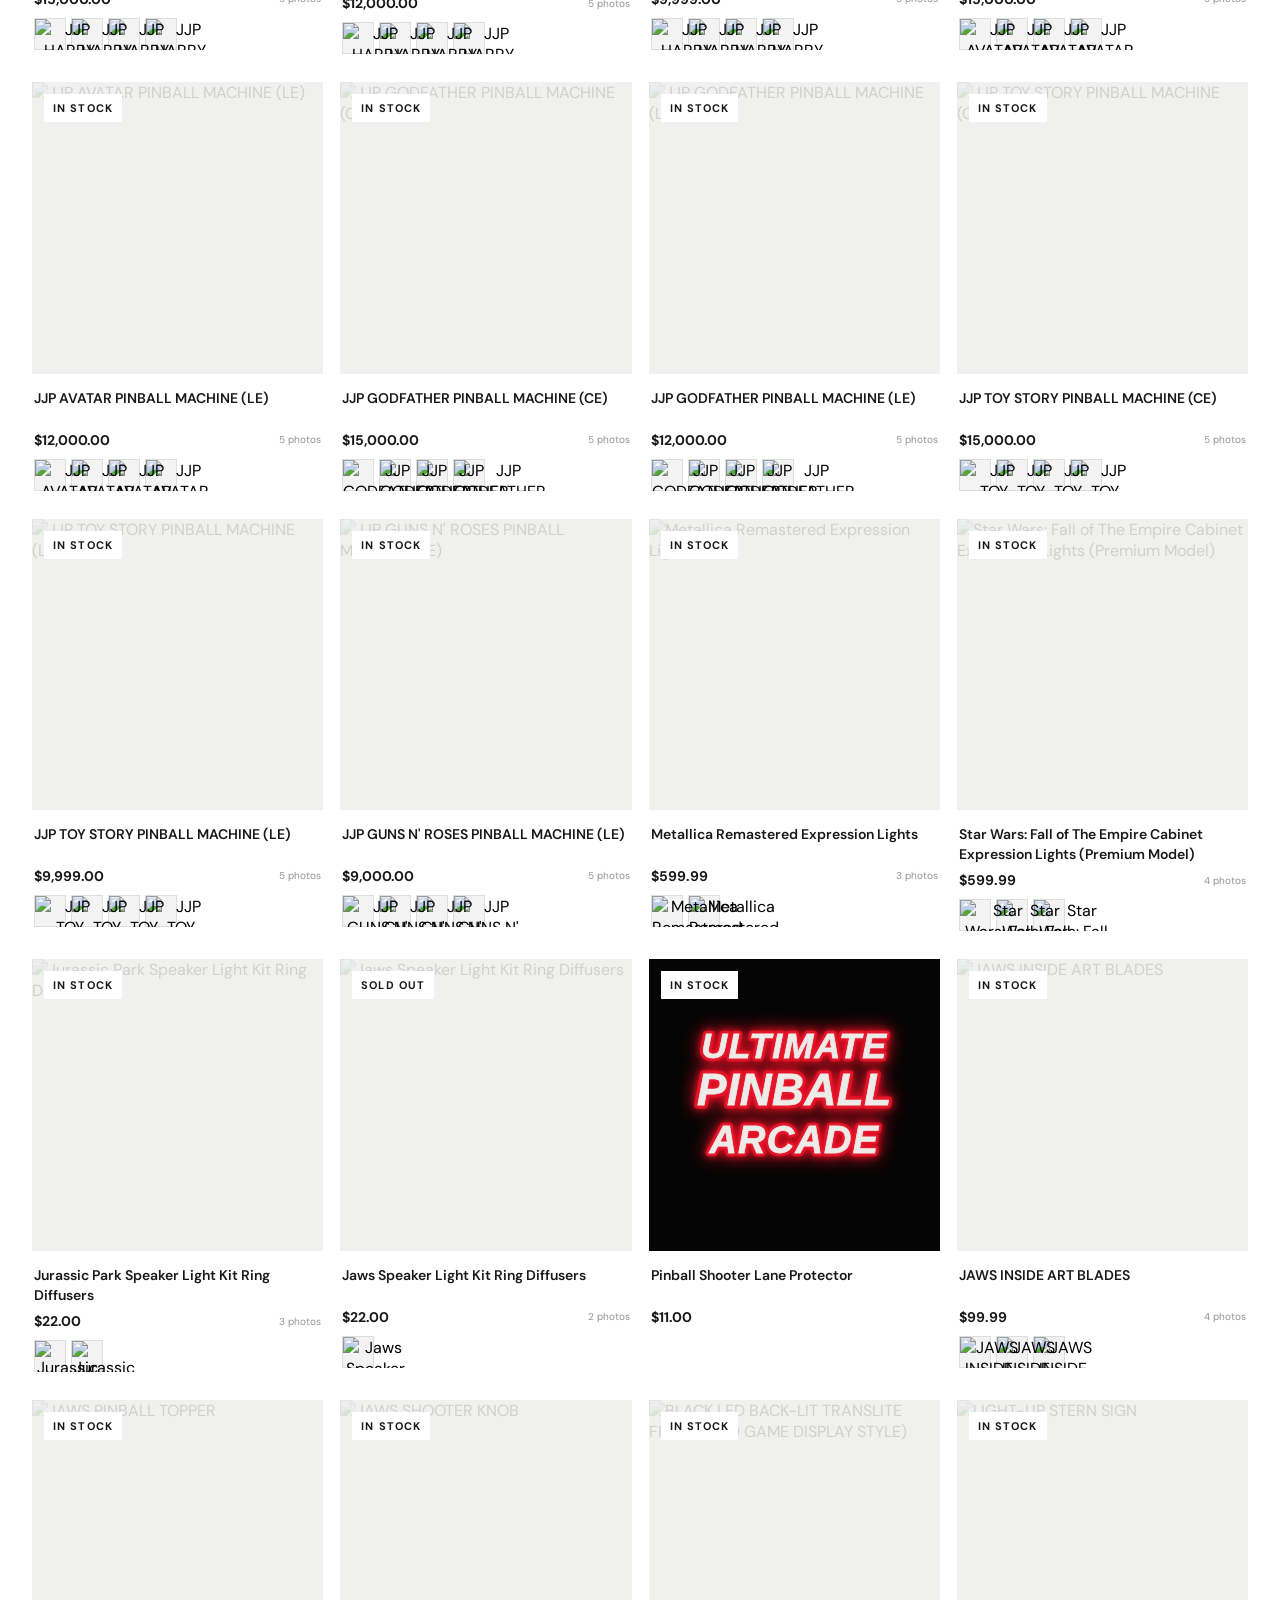
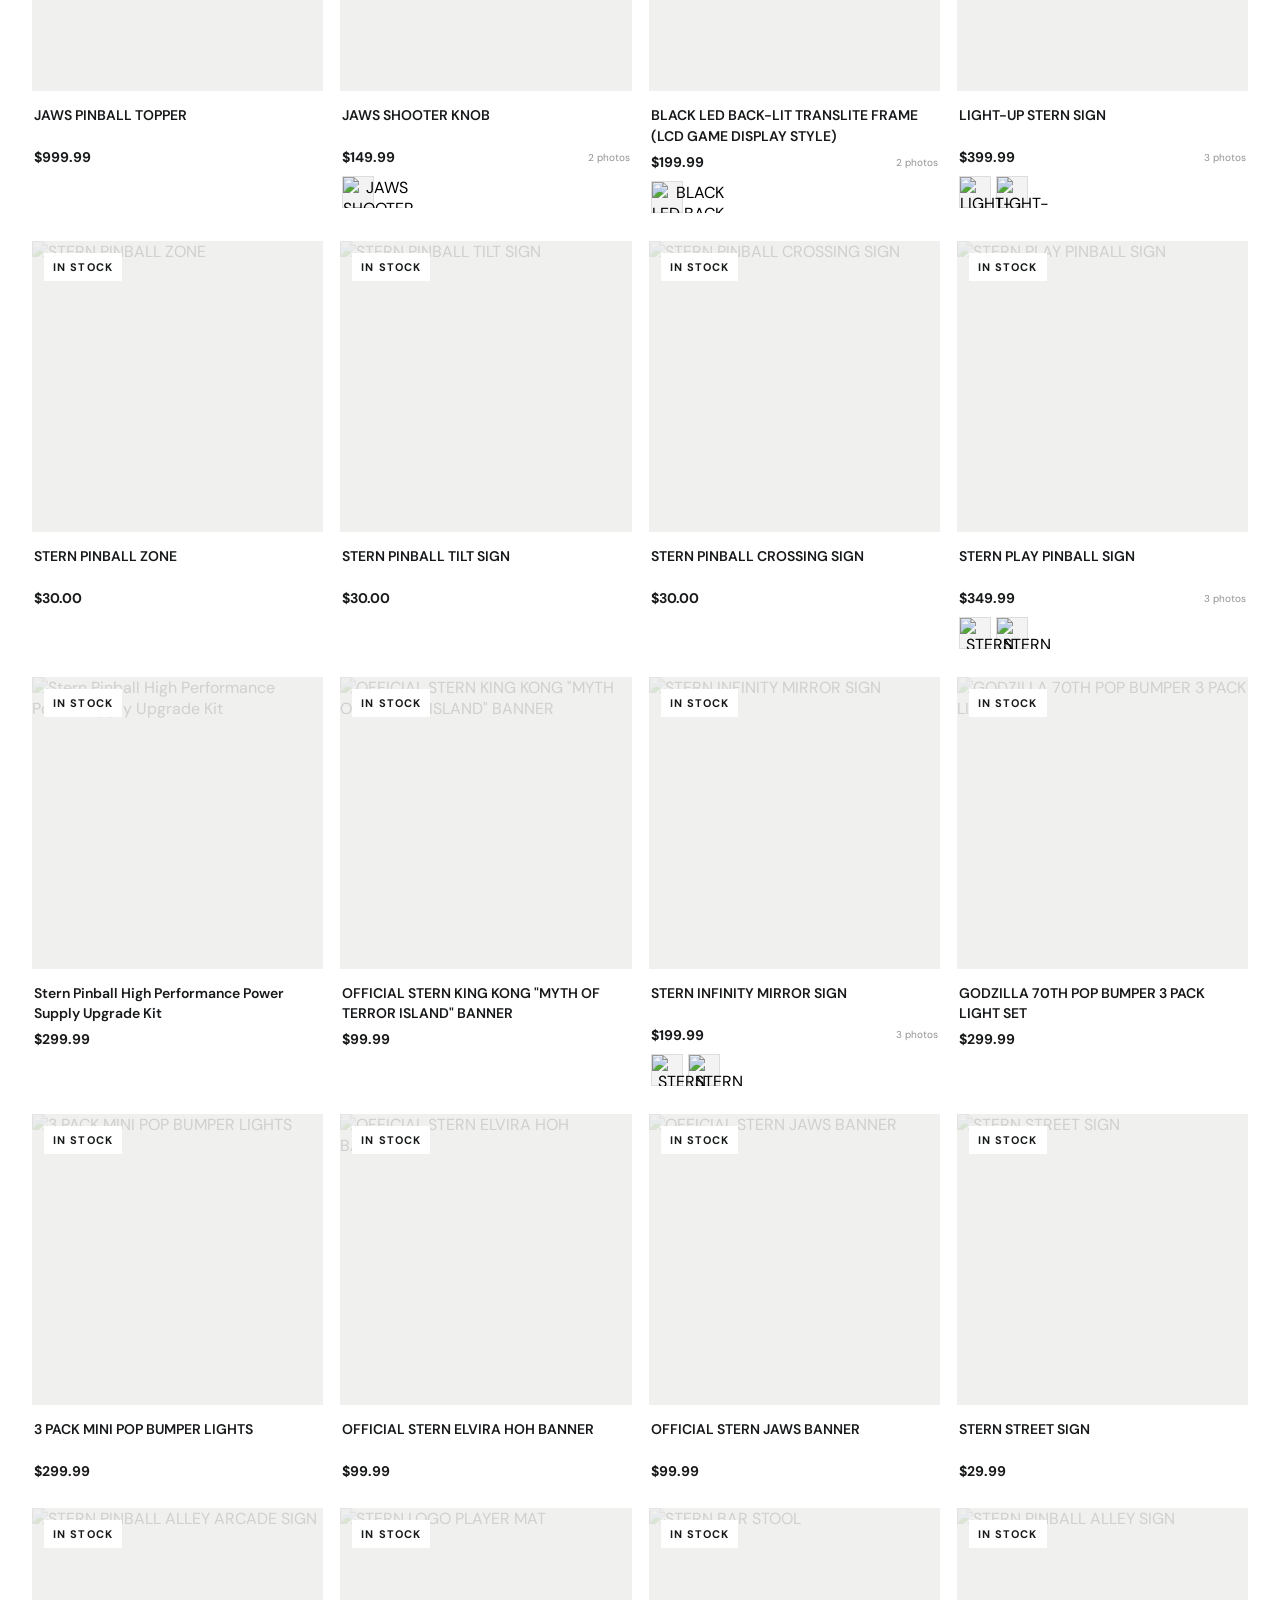
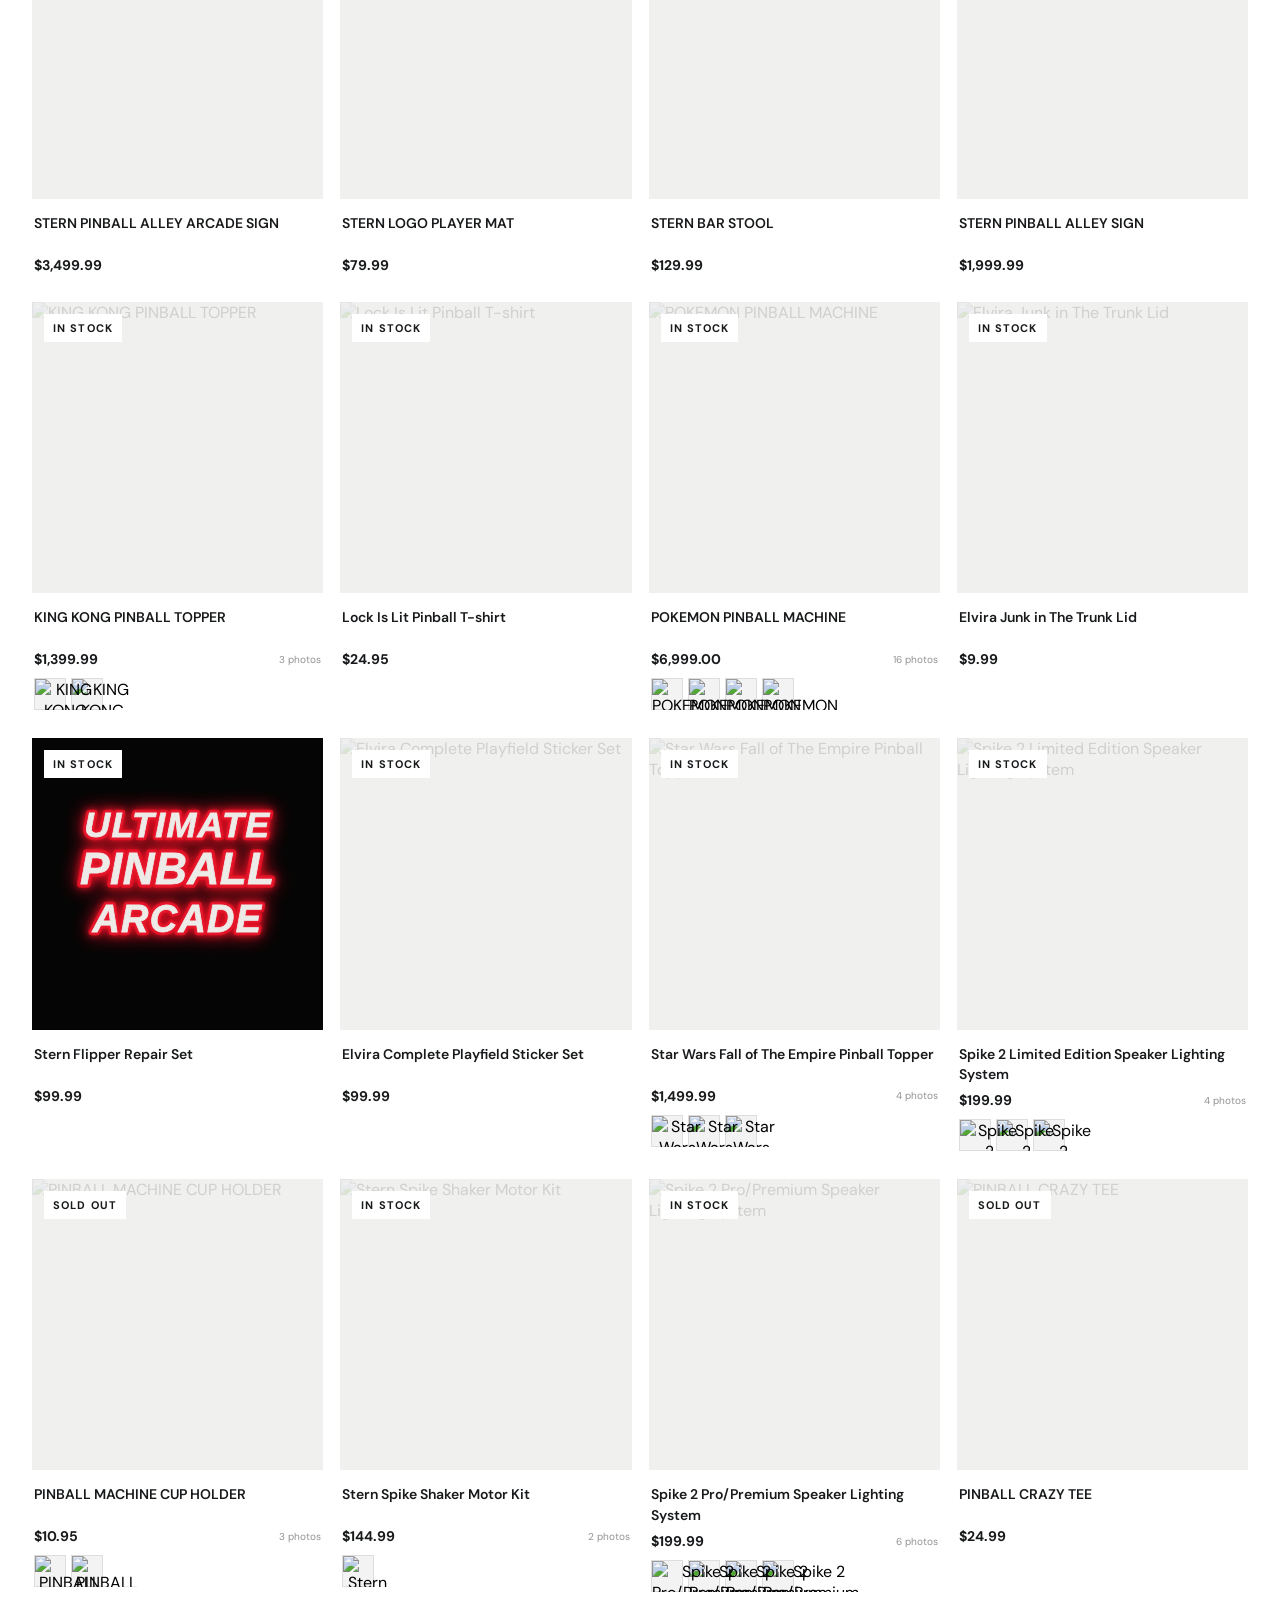
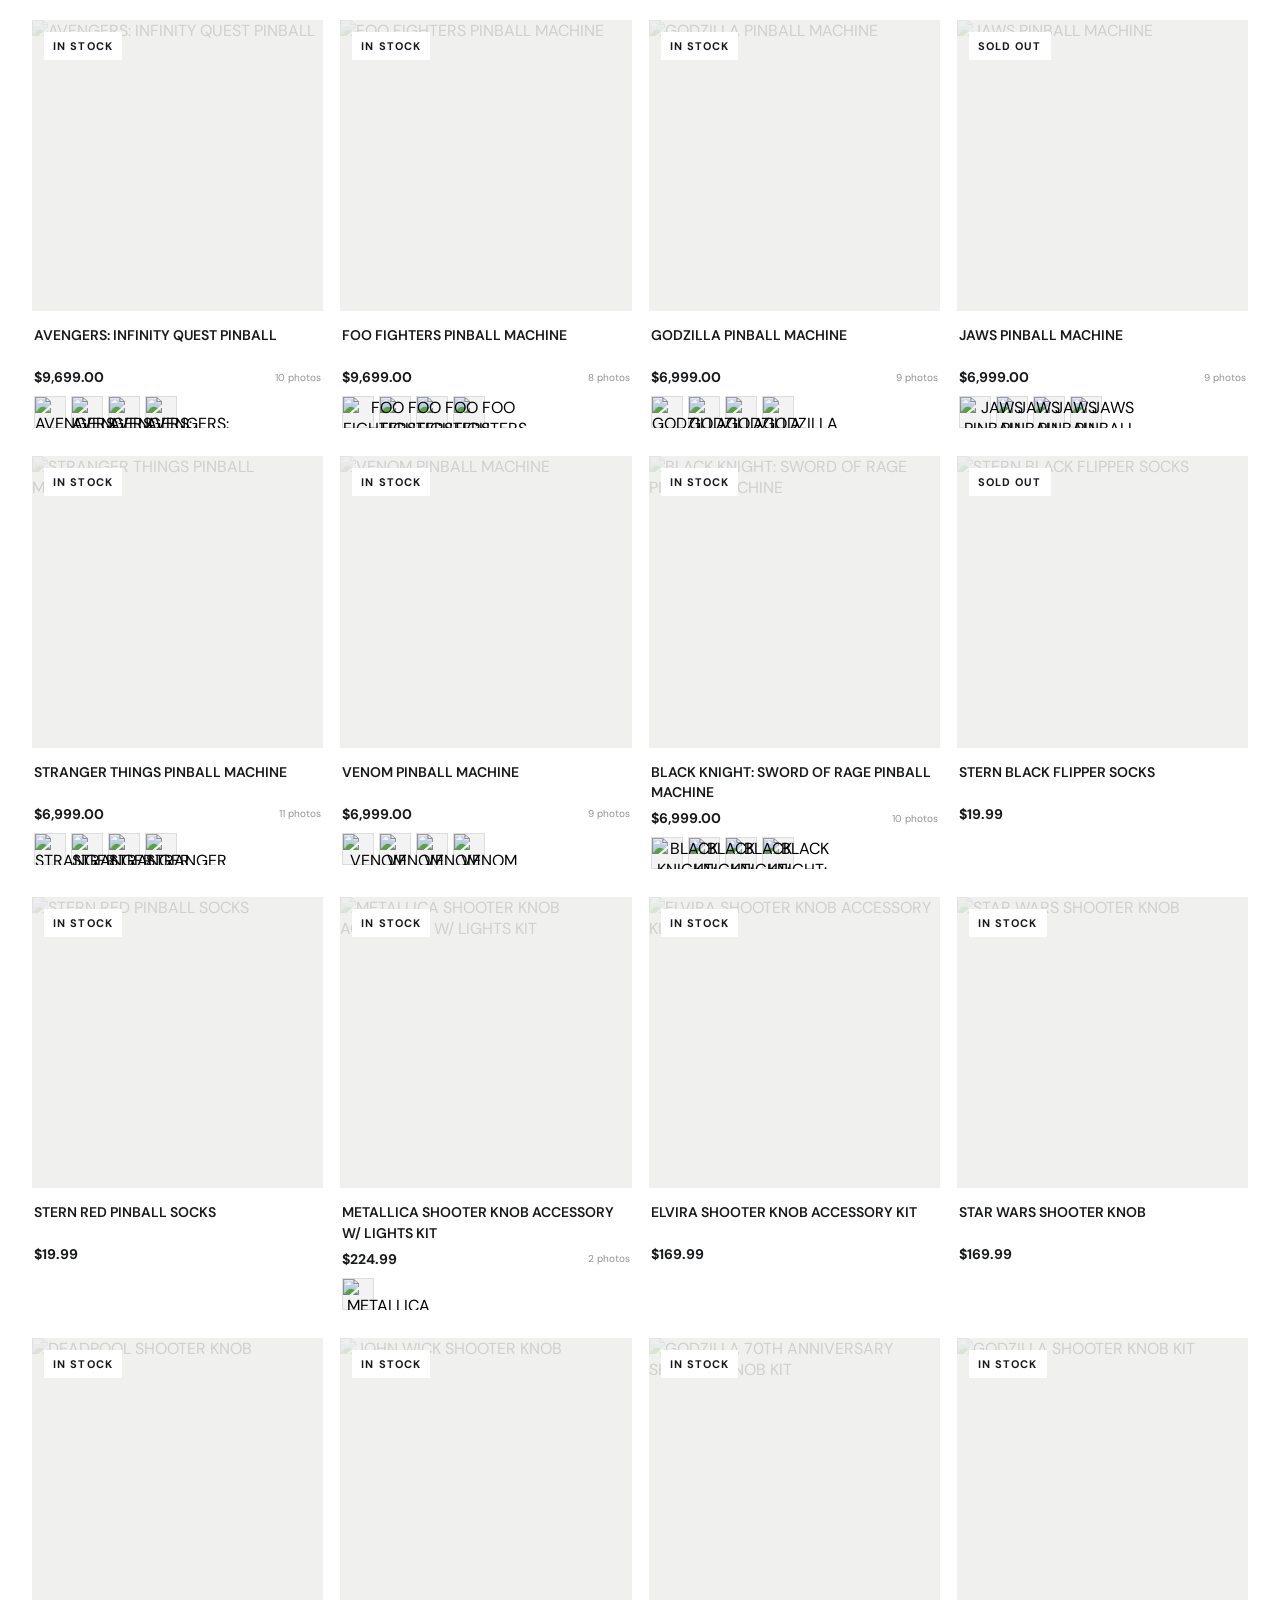
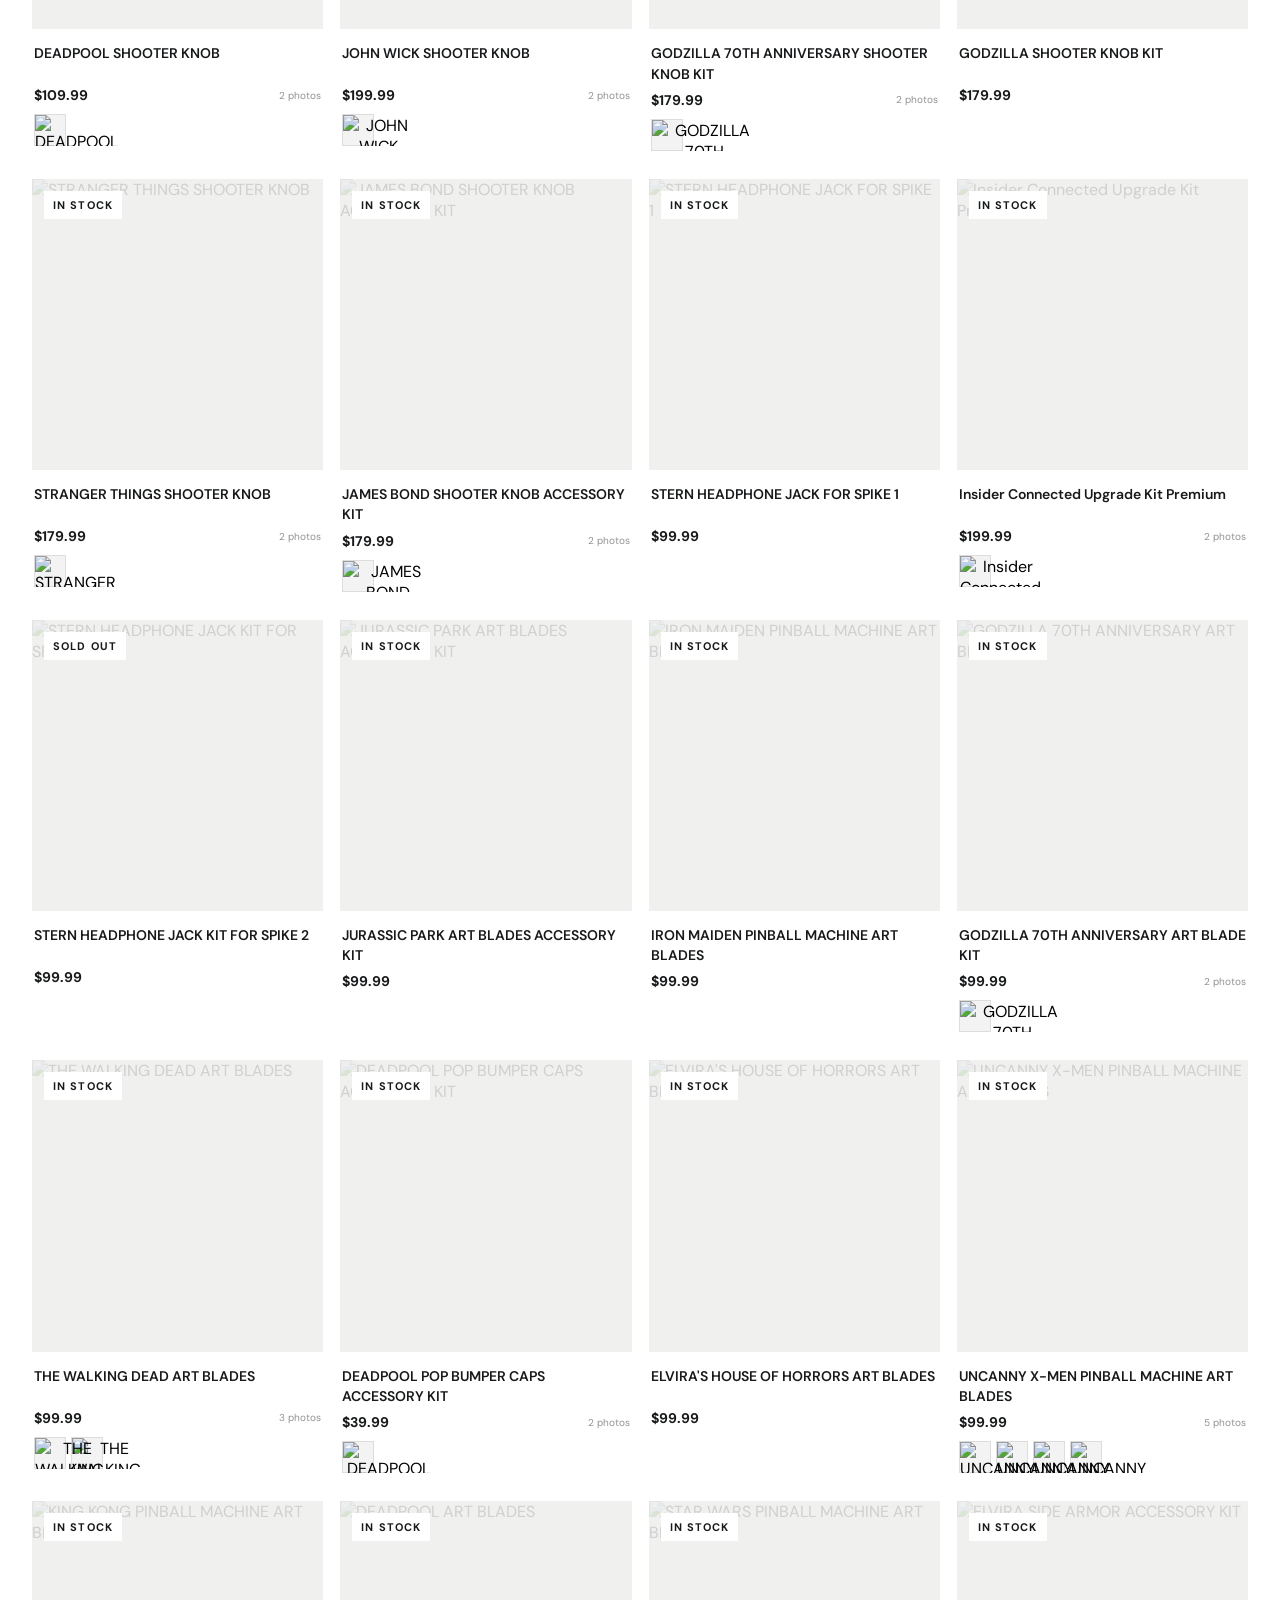
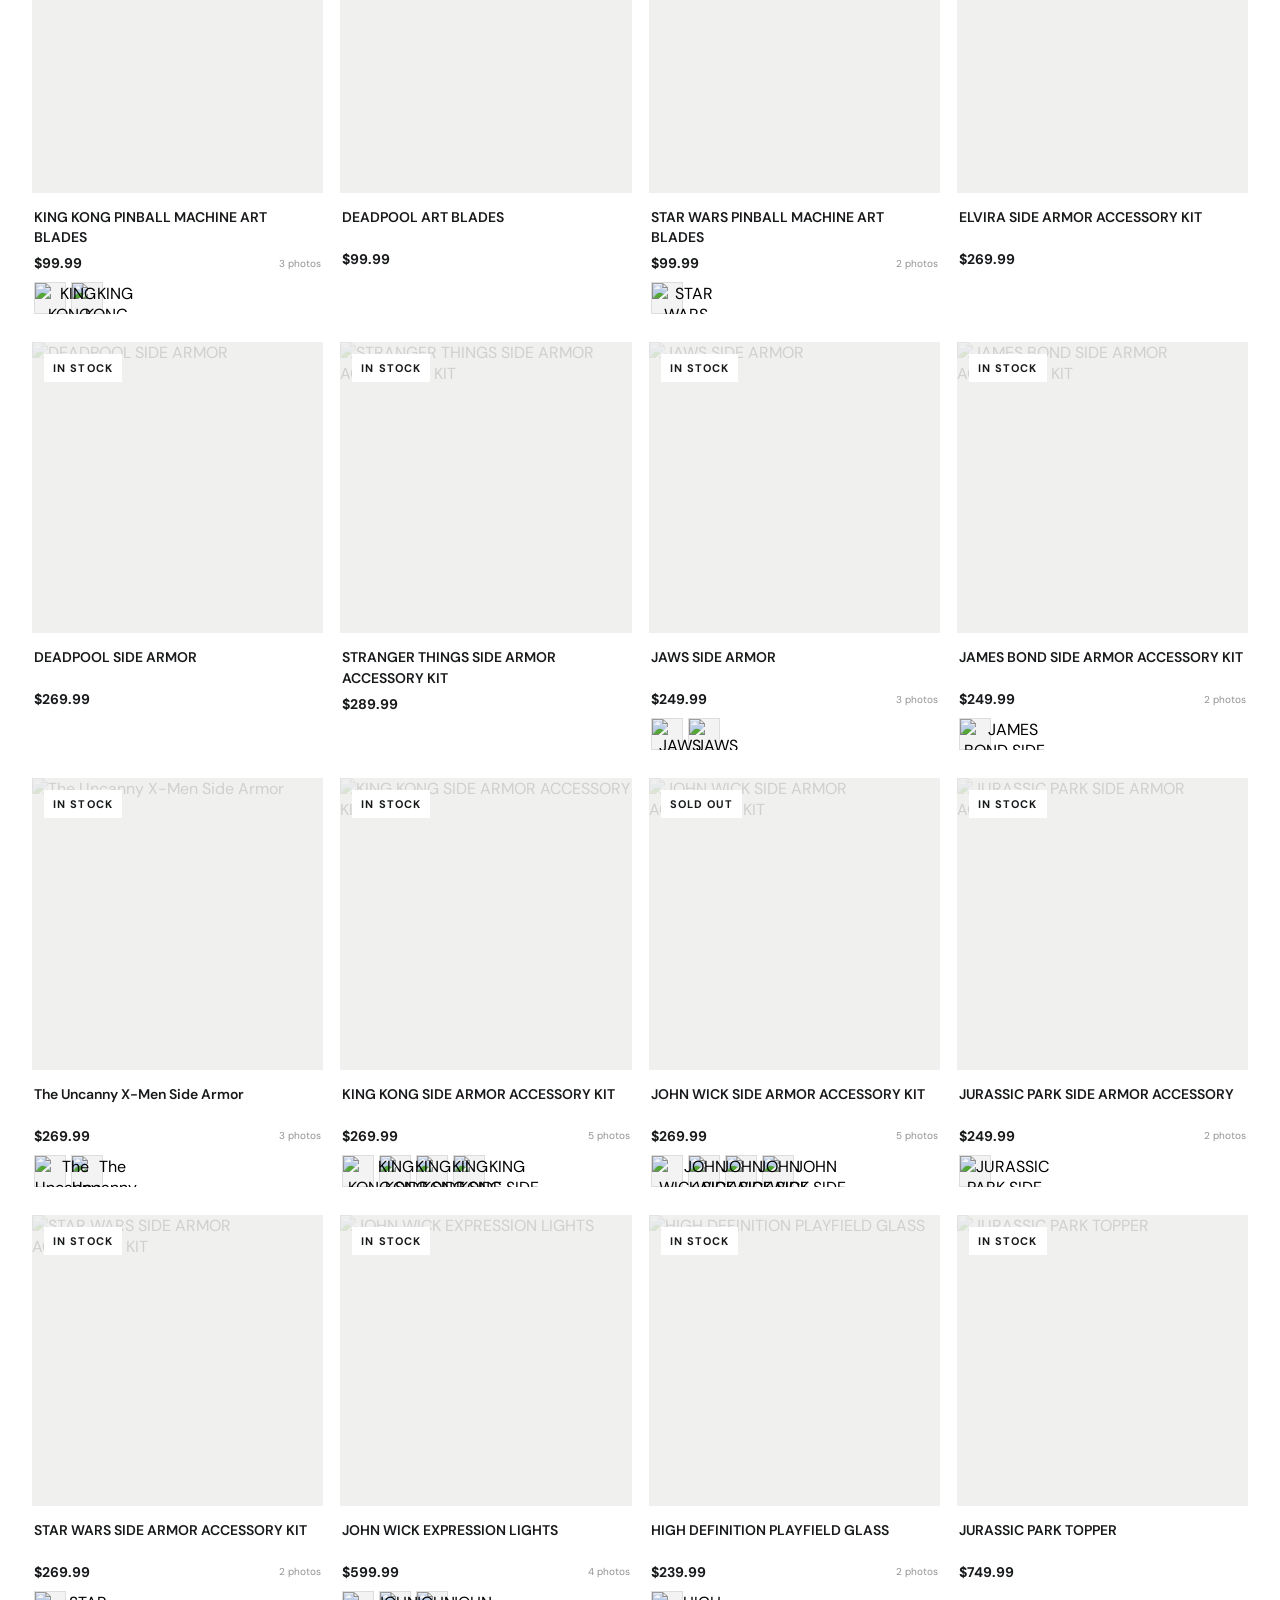
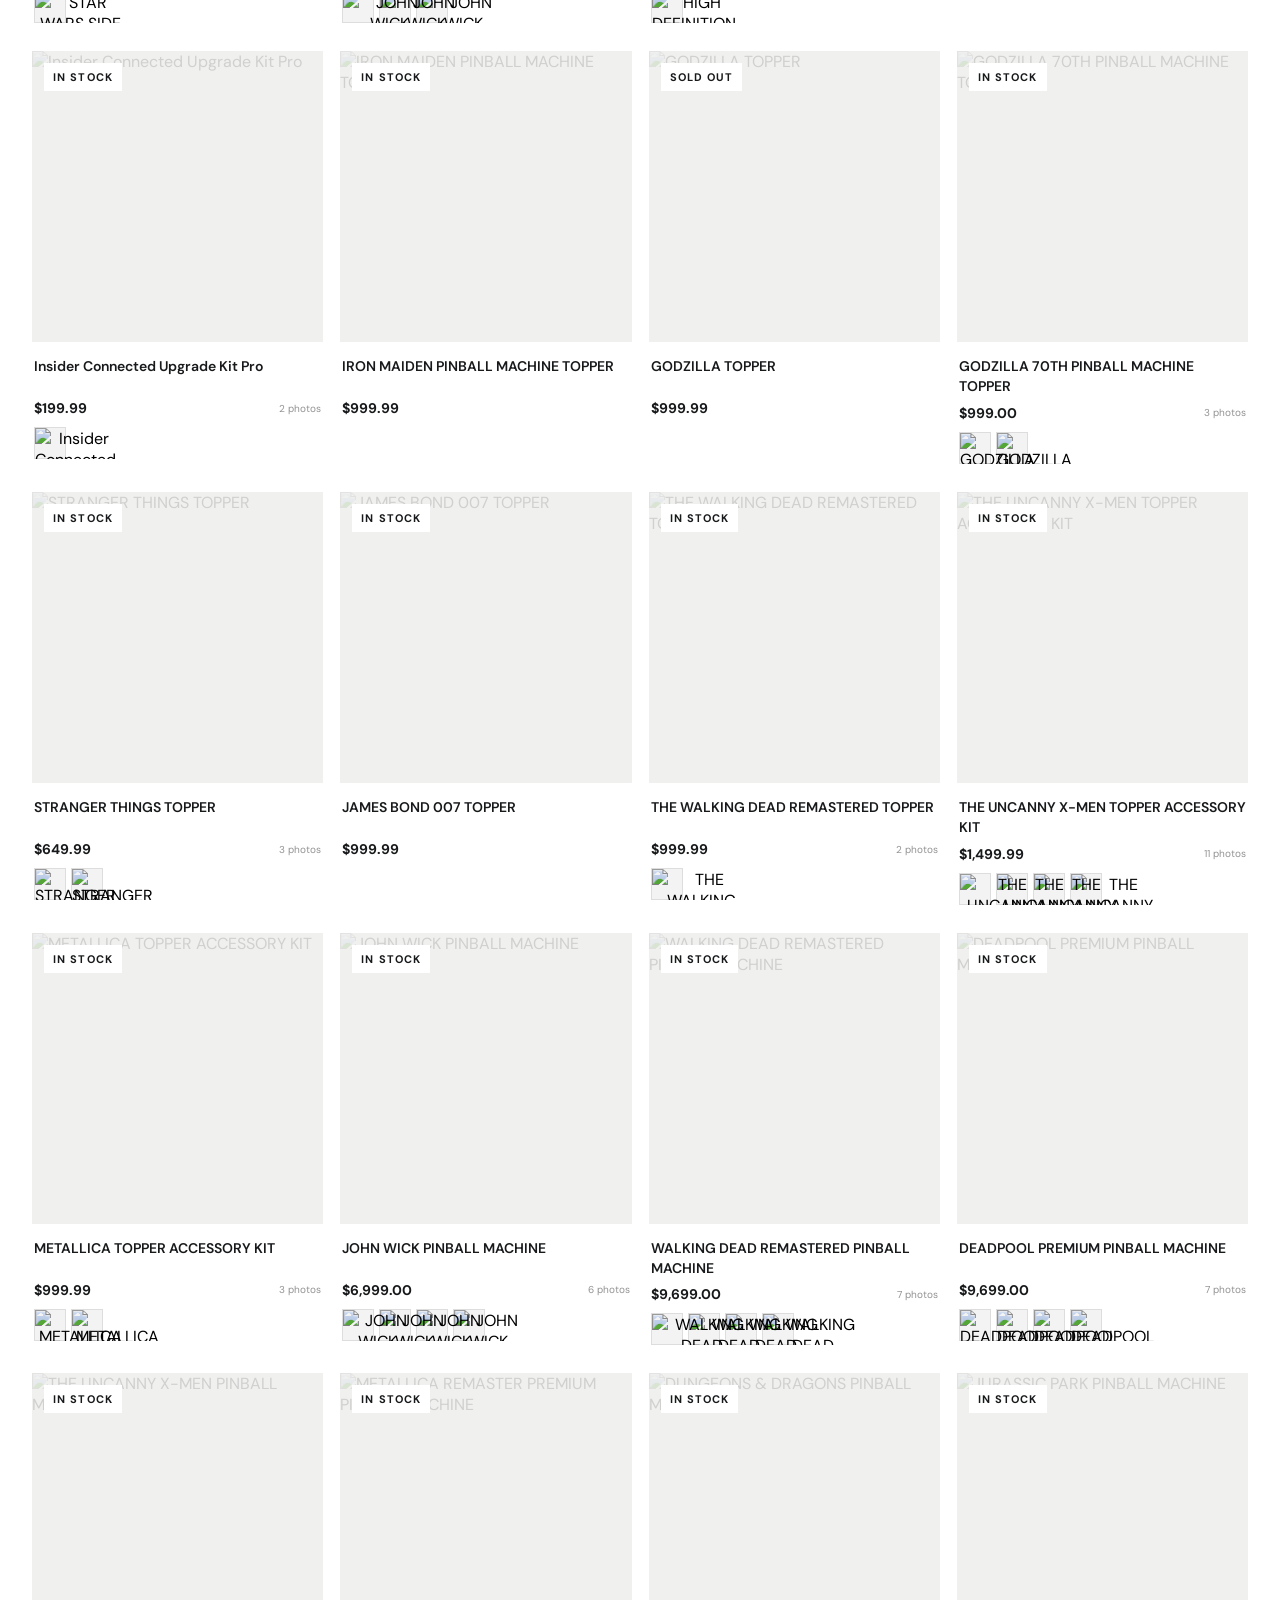
==== commit 56cd7648: "Add Facebook page link to footer" ====
--- a/index.html
+++ b/index.html
@@ -124,7 +124,7 @@
 <section class="why-shop"><div class="wrap"><div class="sectionhead"><div><div class="kicker">Made for the love of the game</div><h2>Why shop with Ultimate Pinball Arcade?</h2></div><a class="textlink" href="#catalog">Explore the shop&nbsp; ↗</a></div><div class="why-grid"><article class="why-card"><span class="why-icon" aria-hidden="true">01</span><h3>Find your next favorite game</h3><p>Browse new and used pinball machines for a home game room, a growing collection, or your next arcade upgrade.</p><a href="#catalog" data-catlink="machines">Shop pinball machines&nbsp; →</a></article><article class="why-card"><span class="why-icon" aria-hidden="true">02</span><h3>Make your machine your own</h3><p>Explore pinball parts, toppers, shooter knobs, art blades, lighting, and accessories for your setup.</p><a href="#catalog" data-catlink="accessories">Find parts and accessories&nbsp; →</a></article><article class="why-card"><span class="why-icon" aria-hidden="true">03</span><h3>Get help with your game</h3><p>Need maintenance, repair, or setup help? Contact our pinball service team in Washington, DC.</p><a href="#service">Ask about pinball service&nbsp; →</a></article></div></div></section>
 <section class="customer-reviews" id="customer-reviews"><div class="wrap"><div class="reviews-heading"><div><div class="kicker">From the pinball community</div><h2>What Pinball Owners Say</h2><p>Experiences shared by pinball fans and collectors.</p></div><div class="reviews-score"><strong id="reviews-average">—</strong><span class="reviews-score-stars" id="reviews-overall-stars" aria-hidden="true"></span><small id="reviews-count"></small></div></div><div class="review-grid" id="review-grid"></div></div></section>
 <section class="newsletter"><div class="kicker">Stay in the loop</div><h2>Good things are coming.</h2><p>New games, fresh gear and pinball news. Straight to your inbox.</p><form class="emailform" onsubmit="event.preventDefault();toast('Thanks for subscribing!')"><input type="email" required placeholder="Your email address"><button aria-label="Subscribe">→</button></form></section></main>
-<footer class="footer" id="contact"><div class="wrap"><div class="footgrid"><div class="footerbrand"><div class="brandword"><img class="brandlogo" src="ultimate-pinball-icon.png" alt="Ultimate Pinball Arcade logo"><span class="brandtext">ULTIMATE<br><b>PINBALL ARCADE</b></span></div><p>Good games, good people, and everything that keeps pinball lit.</p></div><div><h3>Explore</h3><a href="#catalog">Pinball machines</a><a href="#catalog">Accessories</a><a href="#catalog">Parts & supplies</a><a href="#service">Service & repair</a></div><div><h3>We're here to help</h3><a href="contact.html">Contact us</a><a href="shipping.html">Shipping information</a><a href="refund-policy.html">Refund policy</a><a href="privacy-policy.html">Privacy policy</a></div><div class="footer-contact"><h3>Come say hello</h3><p>APPOINTMENT ONLY<br>1001 WISCONSIN AVE NW<br>WASHINGTON, DC<br><a href="tel:+12026815722">2026815722</a><a href="mailto:info@ultimatepinballarcade.com">info@ultimatepinballarcade.com</a></p></div></div><div class="copyright"><span>© 2026 Ultimate Pinball Arcade</span><span>Pinball machines & accessories · Powered by Shopify</span></div></div></footer>
+<footer class="footer" id="contact"><div class="wrap"><div class="footgrid"><div class="footerbrand"><div class="brandword"><img class="brandlogo" src="ultimate-pinball-icon.png" alt="Ultimate Pinball Arcade logo"><span class="brandtext">ULTIMATE<br><b>PINBALL ARCADE</b></span></div><p>Good games, good people, and everything that keeps pinball lit.</p><a href="https://www.facebook.com/profile.php?id=61592040596625" target="_blank" rel="noopener noreferrer" aria-label="Visit Ultimate Pinball Arcade on Facebook">Facebook&nbsp; ↗</a></div><div><h3>Explore</h3><a href="#catalog">Pinball machines</a><a href="#catalog">Accessories</a><a href="#catalog">Parts & supplies</a><a href="#service">Service & repair</a></div><div><h3>We're here to help</h3><a href="contact.html">Contact us</a><a href="shipping.html">Shipping information</a><a href="refund-policy.html">Refund policy</a><a href="privacy-policy.html">Privacy policy</a></div><div class="footer-contact"><h3>Come say hello</h3><p>APPOINTMENT ONLY<br>1001 WISCONSIN AVE NW<br>WASHINGTON, DC<br><a href="tel:+12026815722">2026815722</a><a href="mailto:info@ultimatepinballarcade.com">info@ultimatepinballarcade.com</a></p></div></div><div class="copyright"><span>© 2026 Ultimate Pinball Arcade</span><span>Pinball machines & accessories · Powered by Shopify</span></div></div></footer>
 <div class="toast" id="toast"></div><div class="drawerback" id="drawerback" onclick="if(event.target===this)closeCart()"><aside class="drawer"><div class="drawerhead"><h2>Your bag <span id="bagqty"></span></h2><button class="close" onclick="closeCart()">×</button></div><div class="cartitems" id="cartitems"></div><div class="cartfoot" id="cartfoot"></div></aside></div><div class="modalback" id="modalback" onclick="if(event.target===this)closeModal()"><div class="modal" id="modal"></div></div>
 <script>
 const PRODUCTS=[
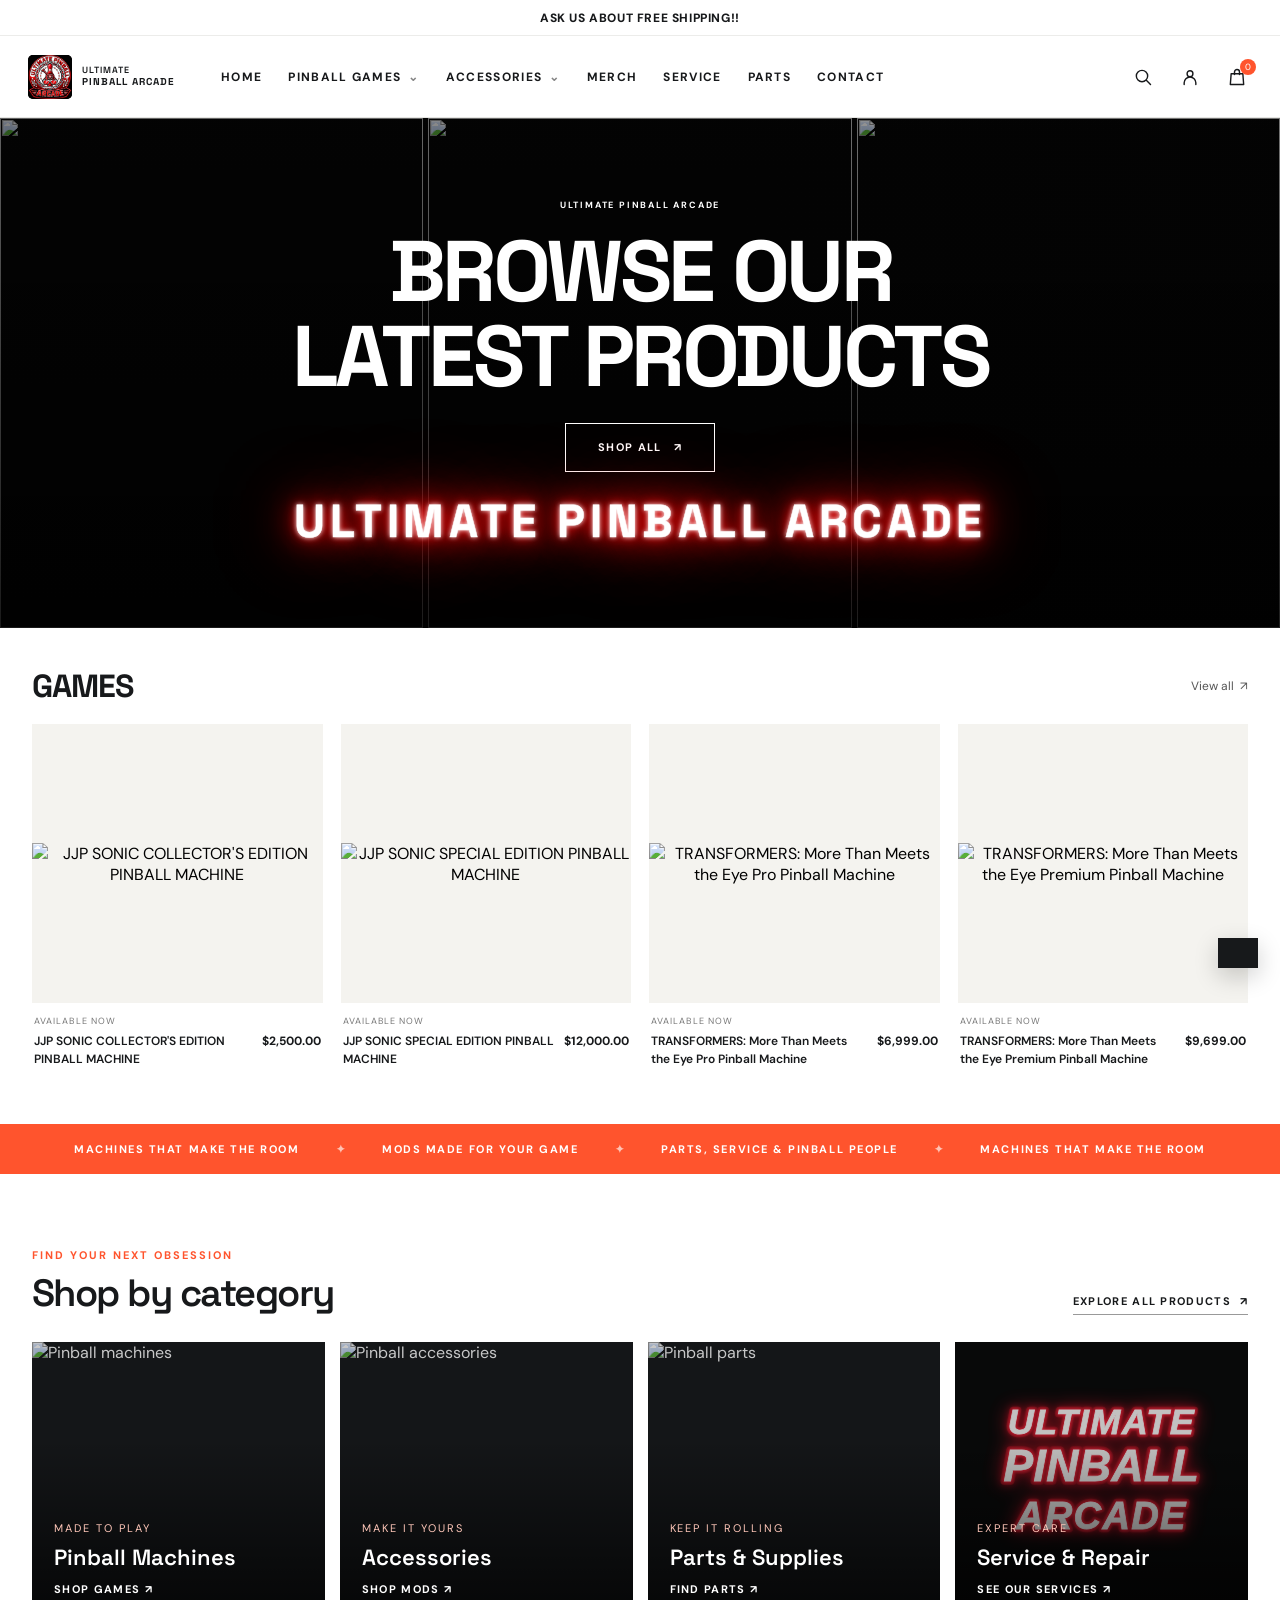
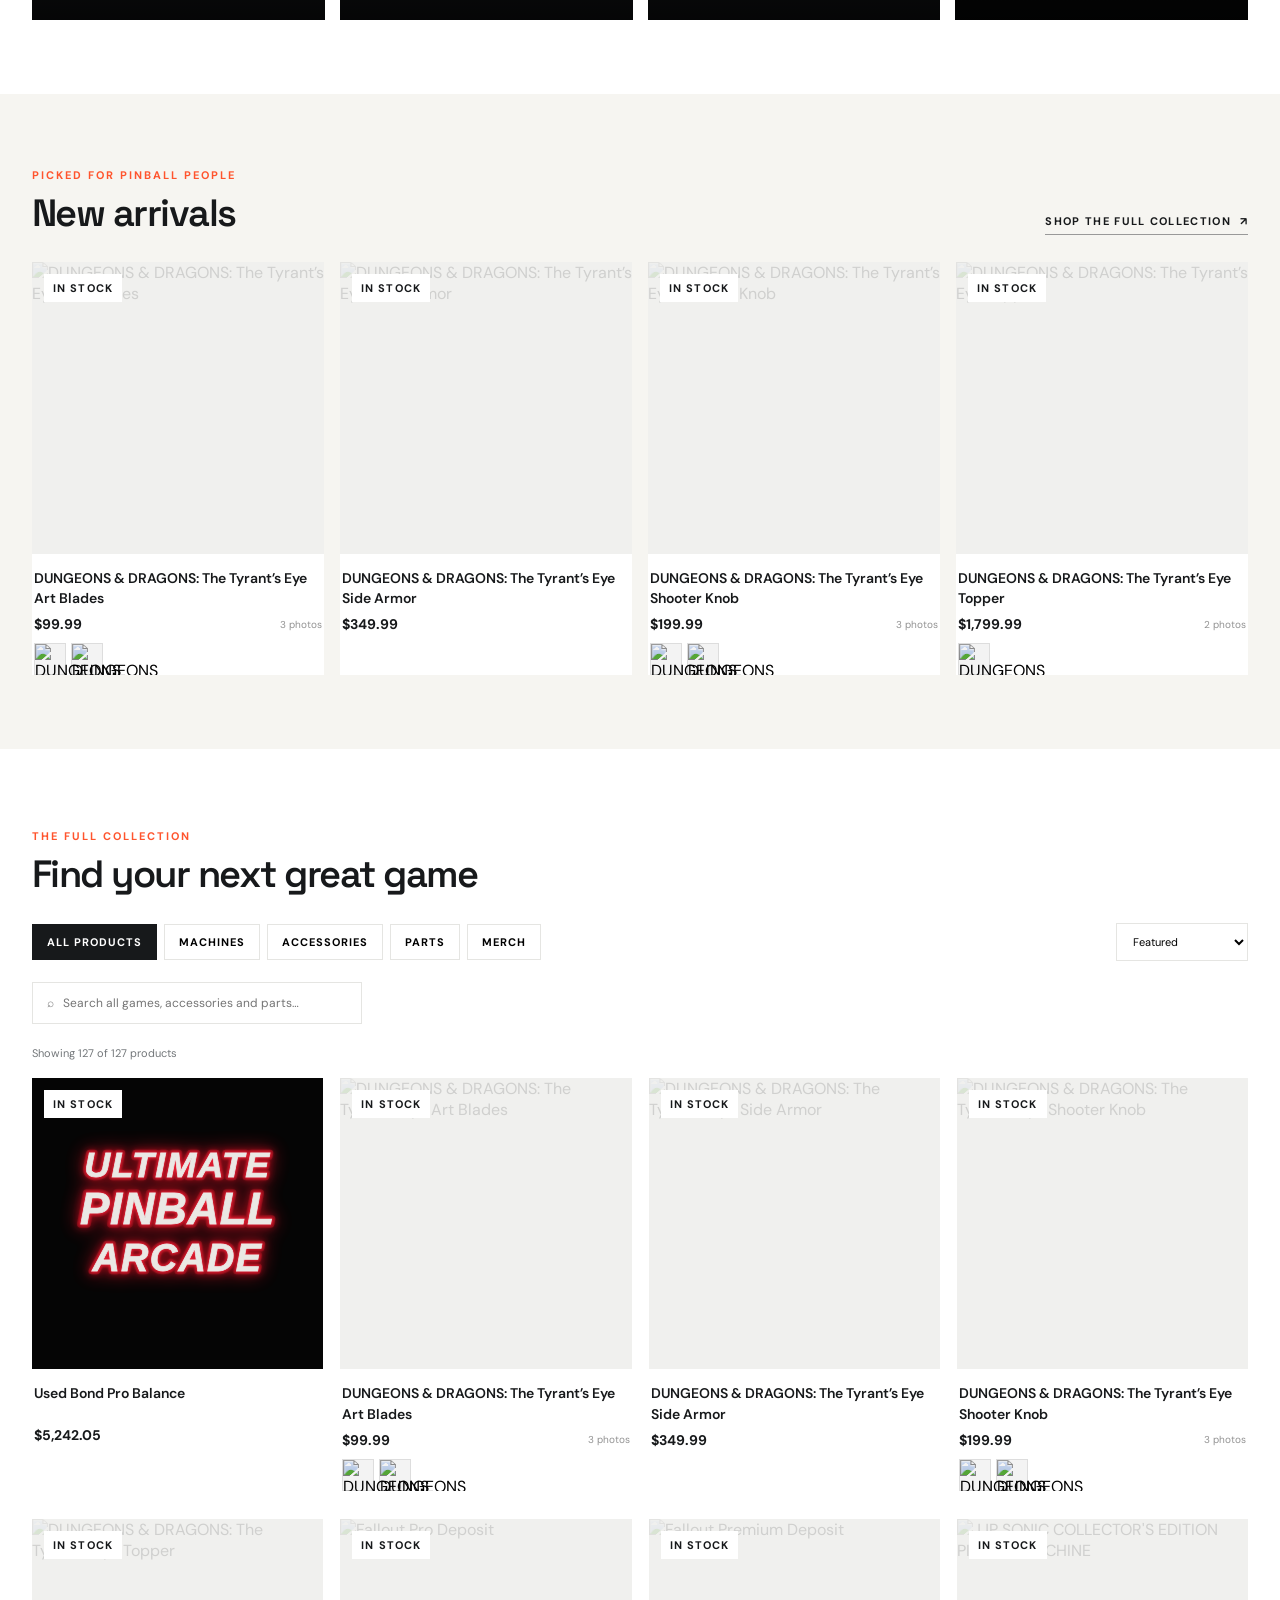
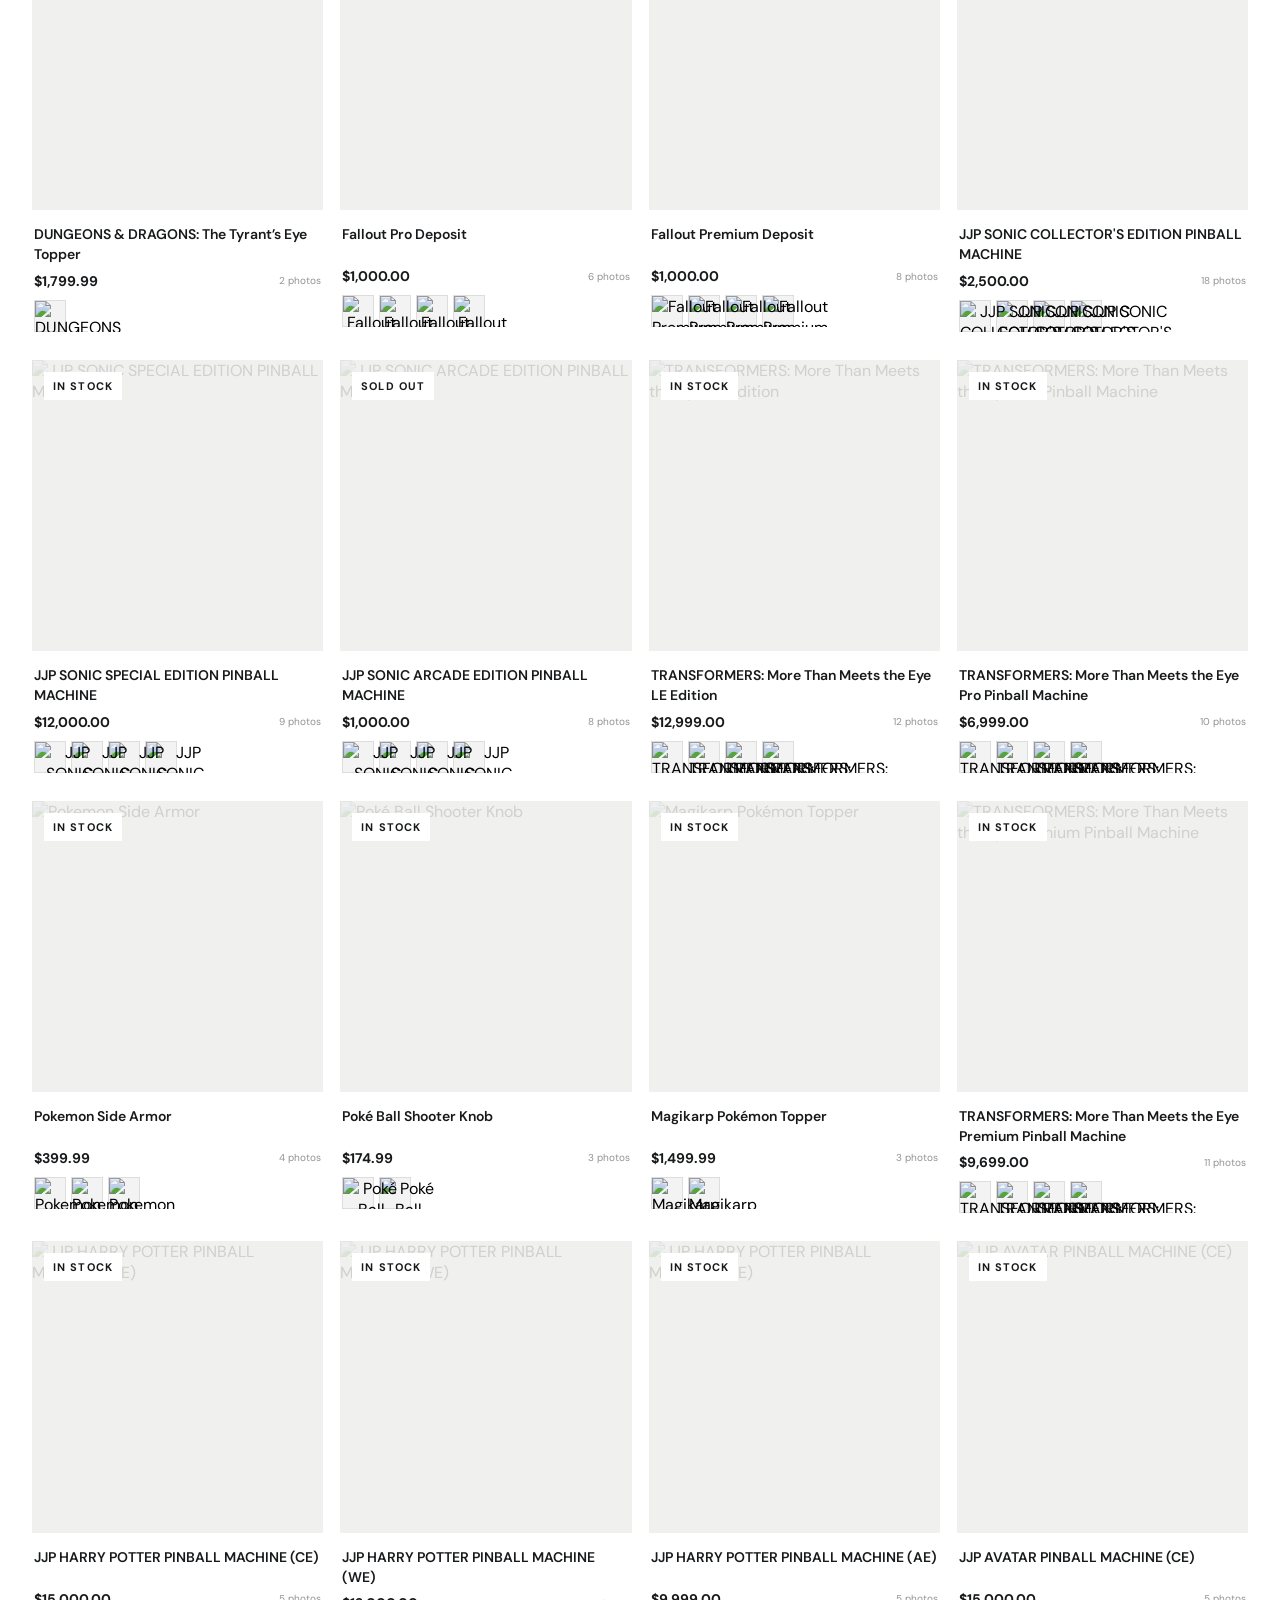
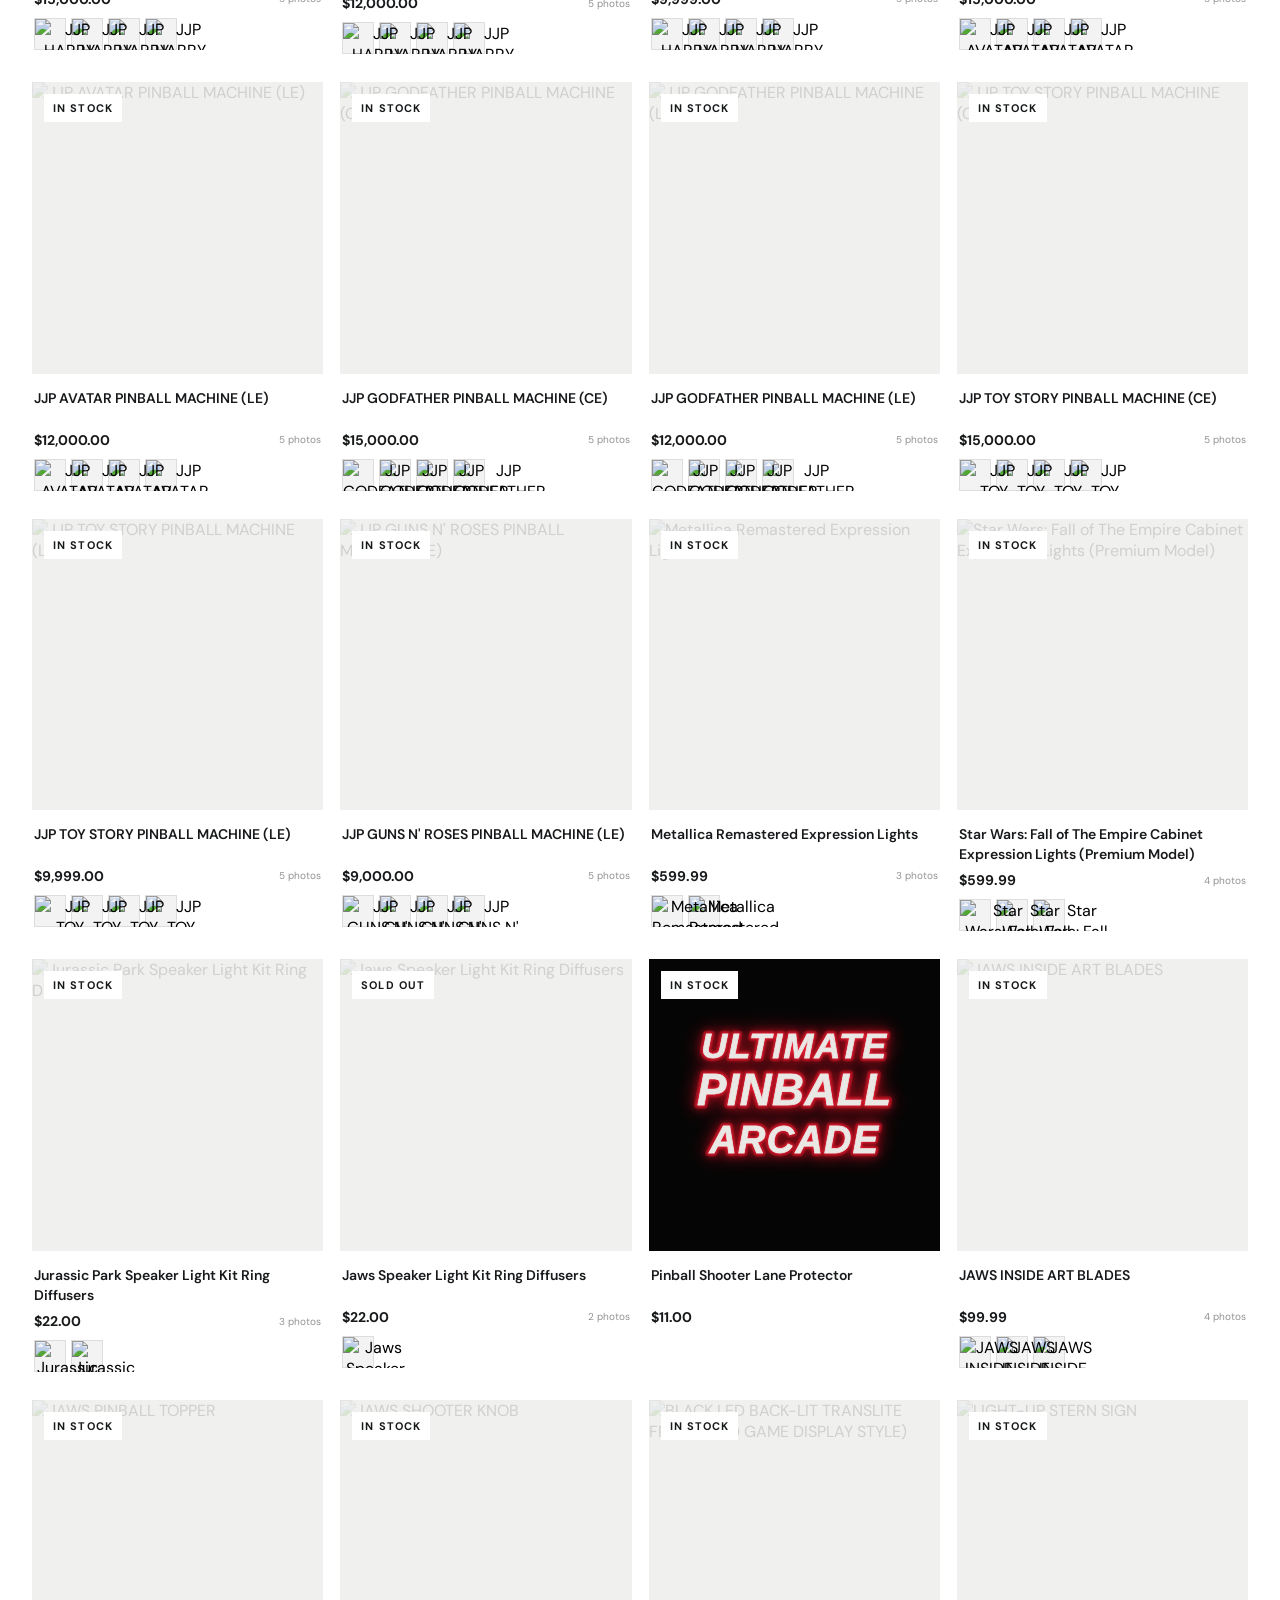
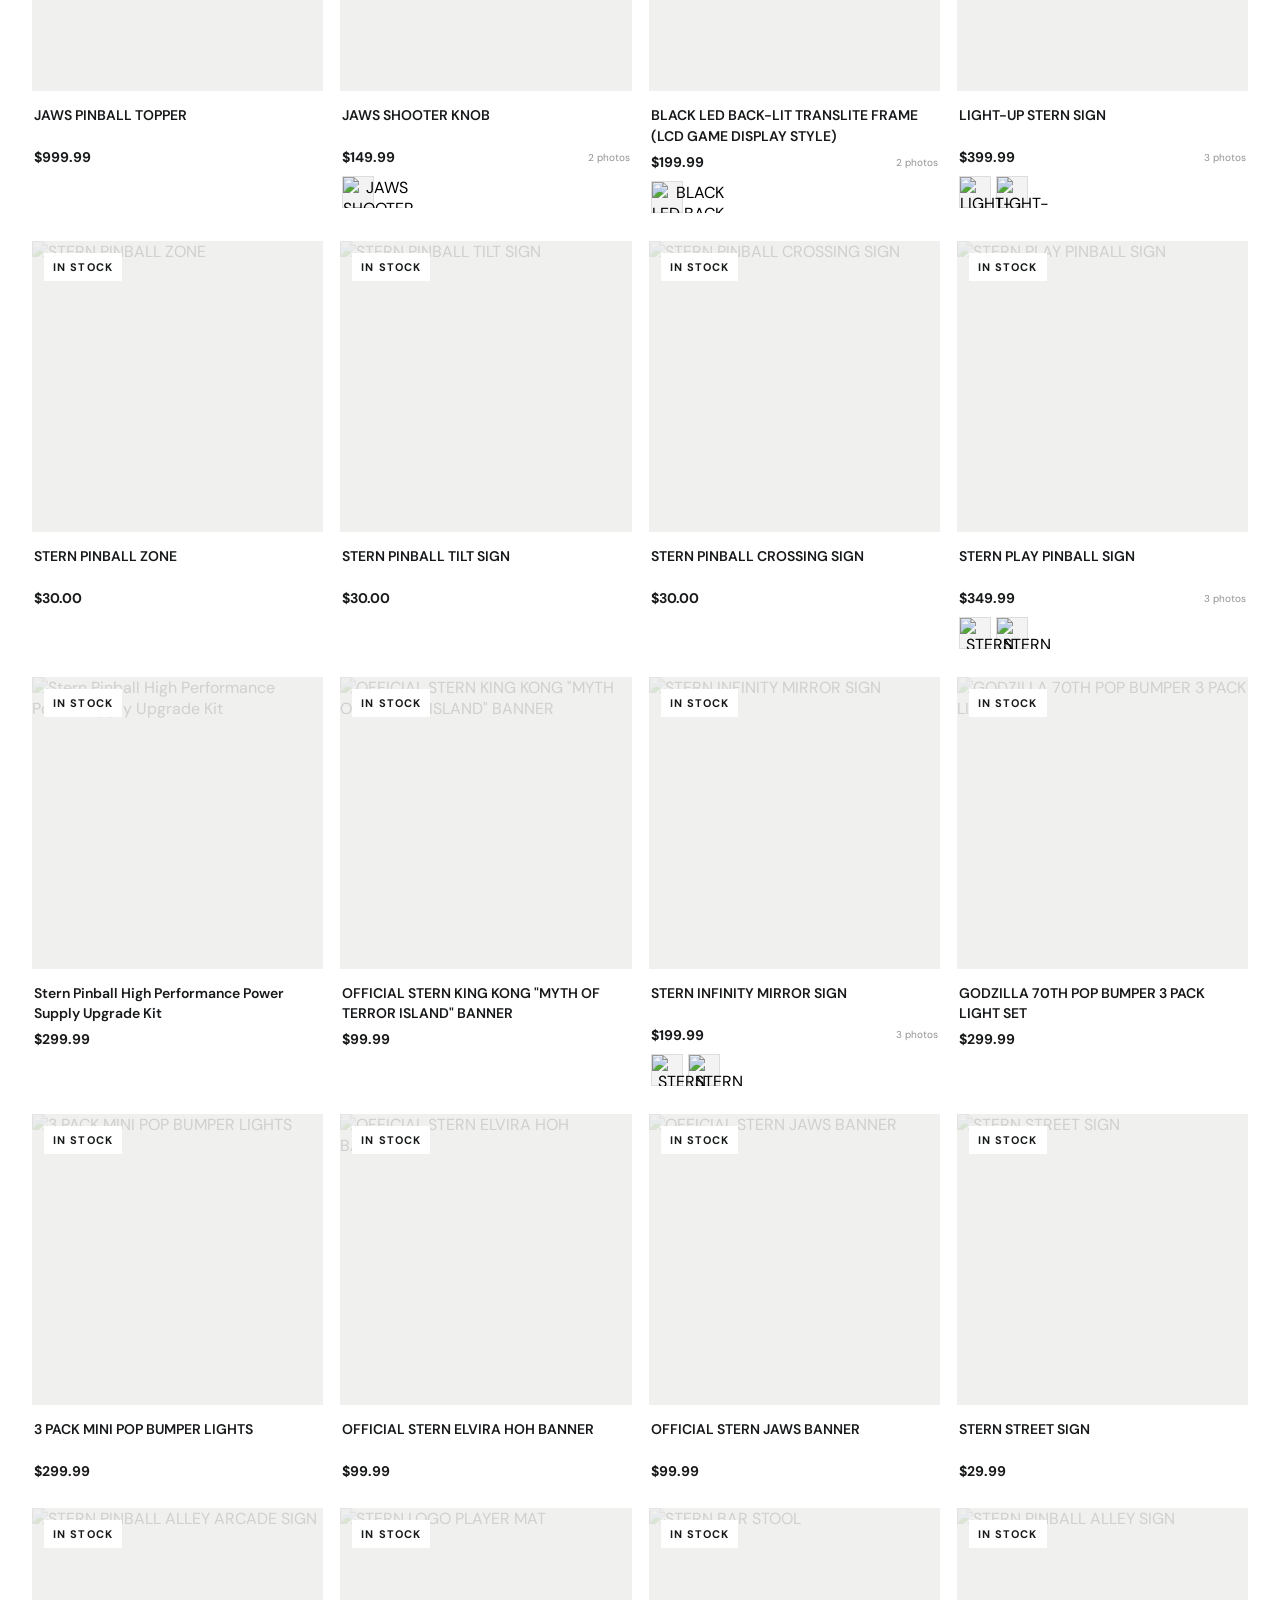
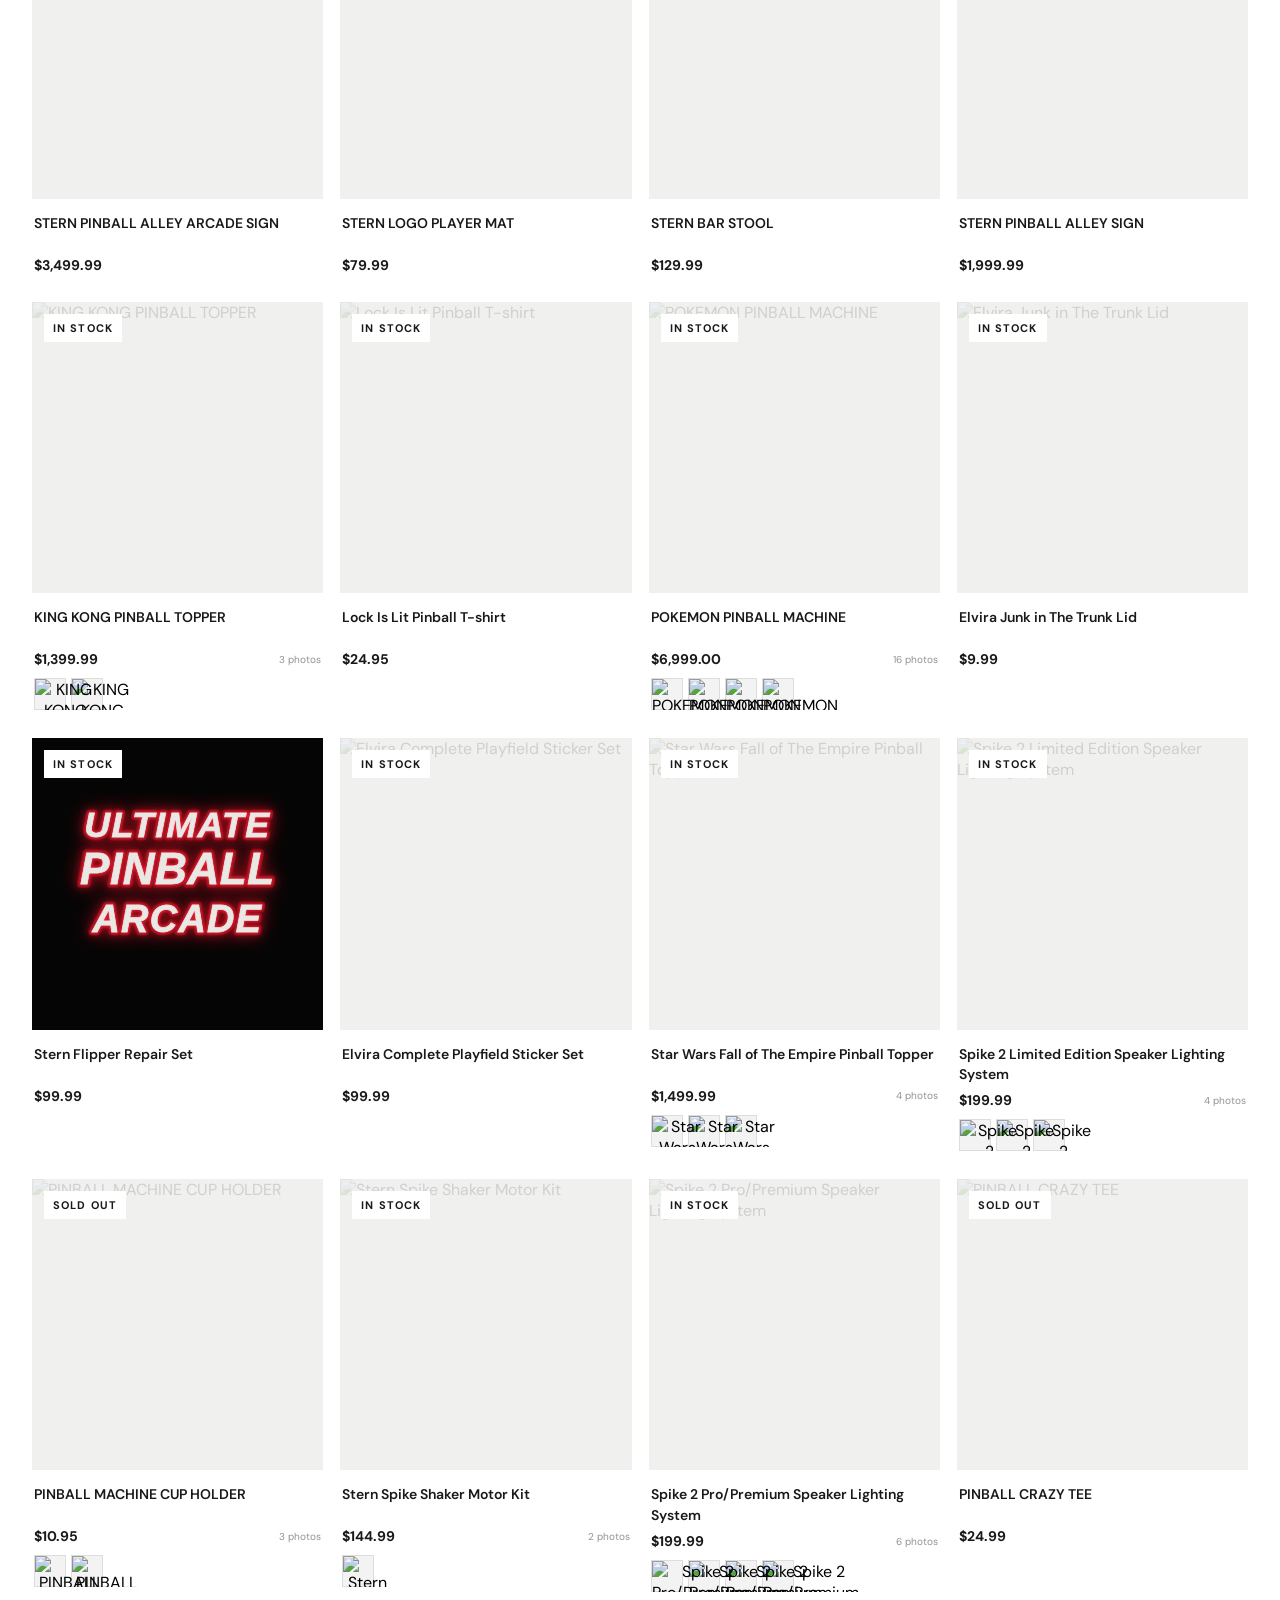
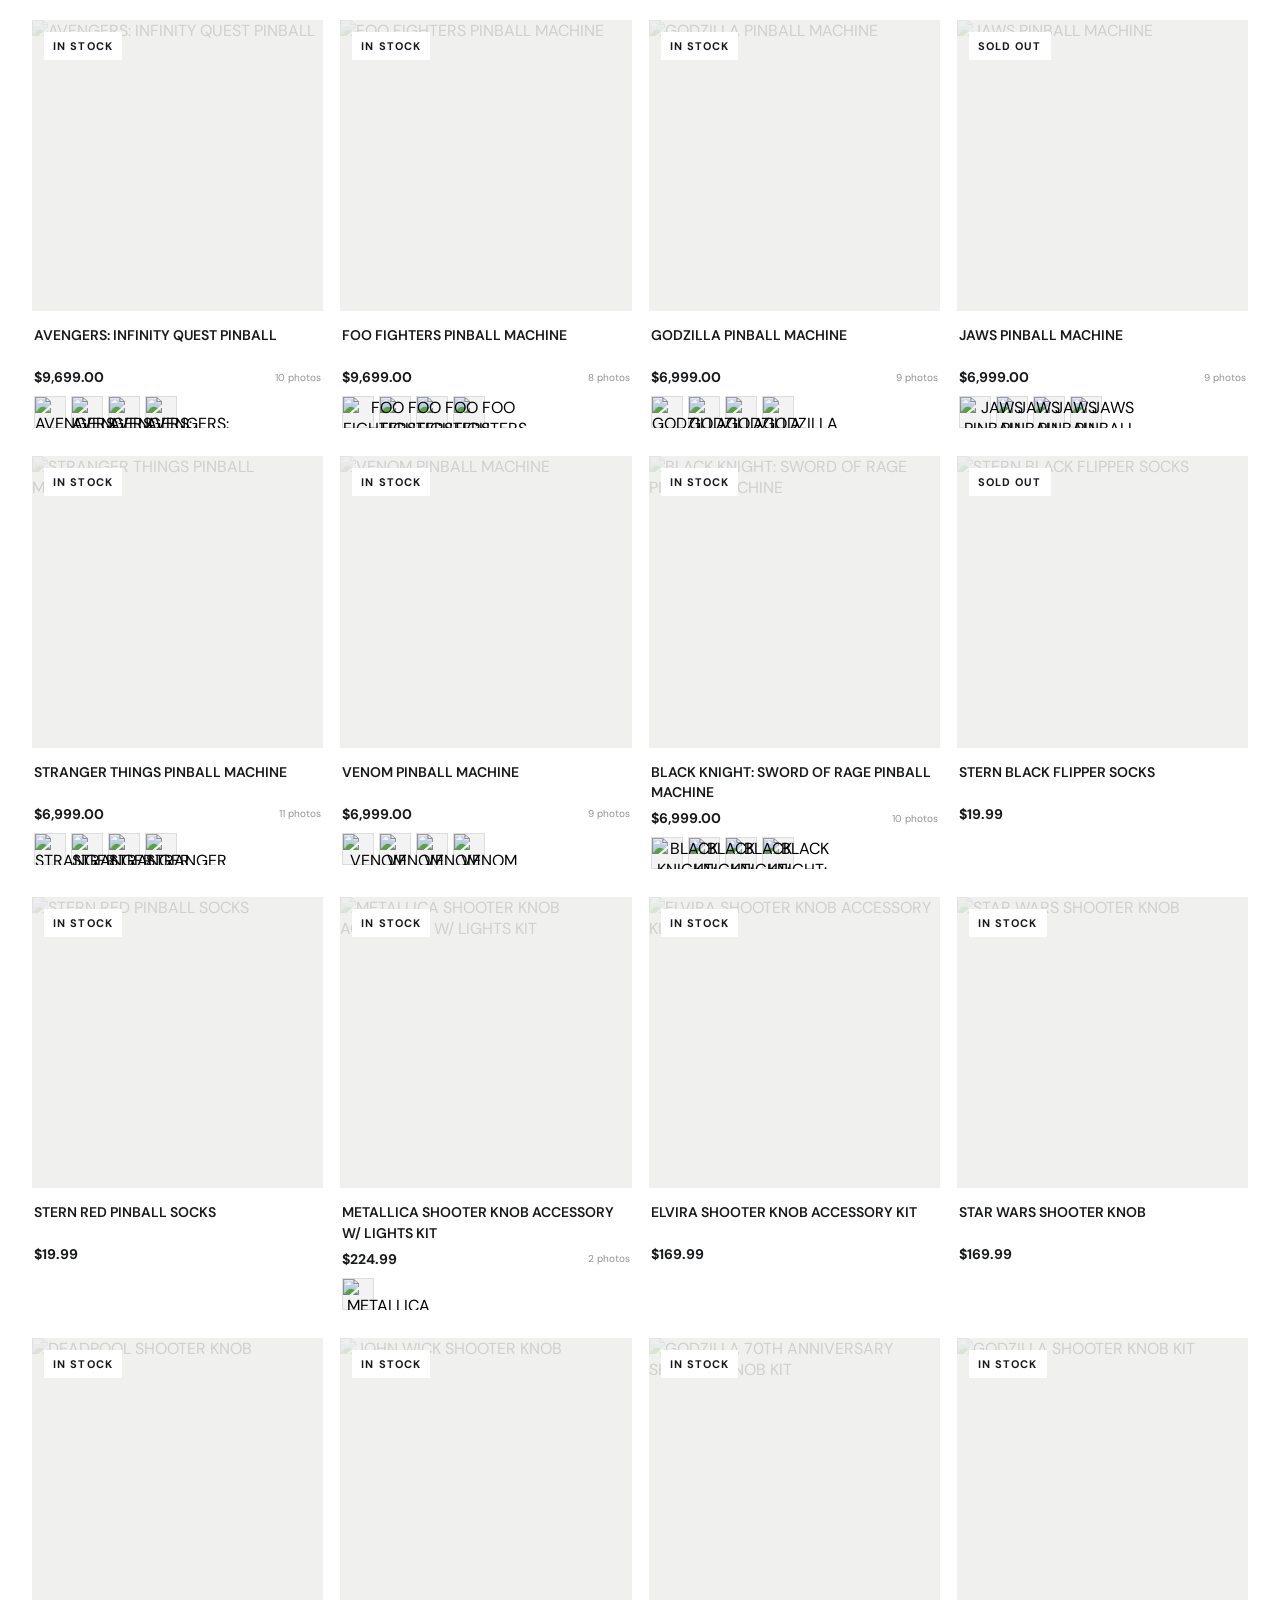
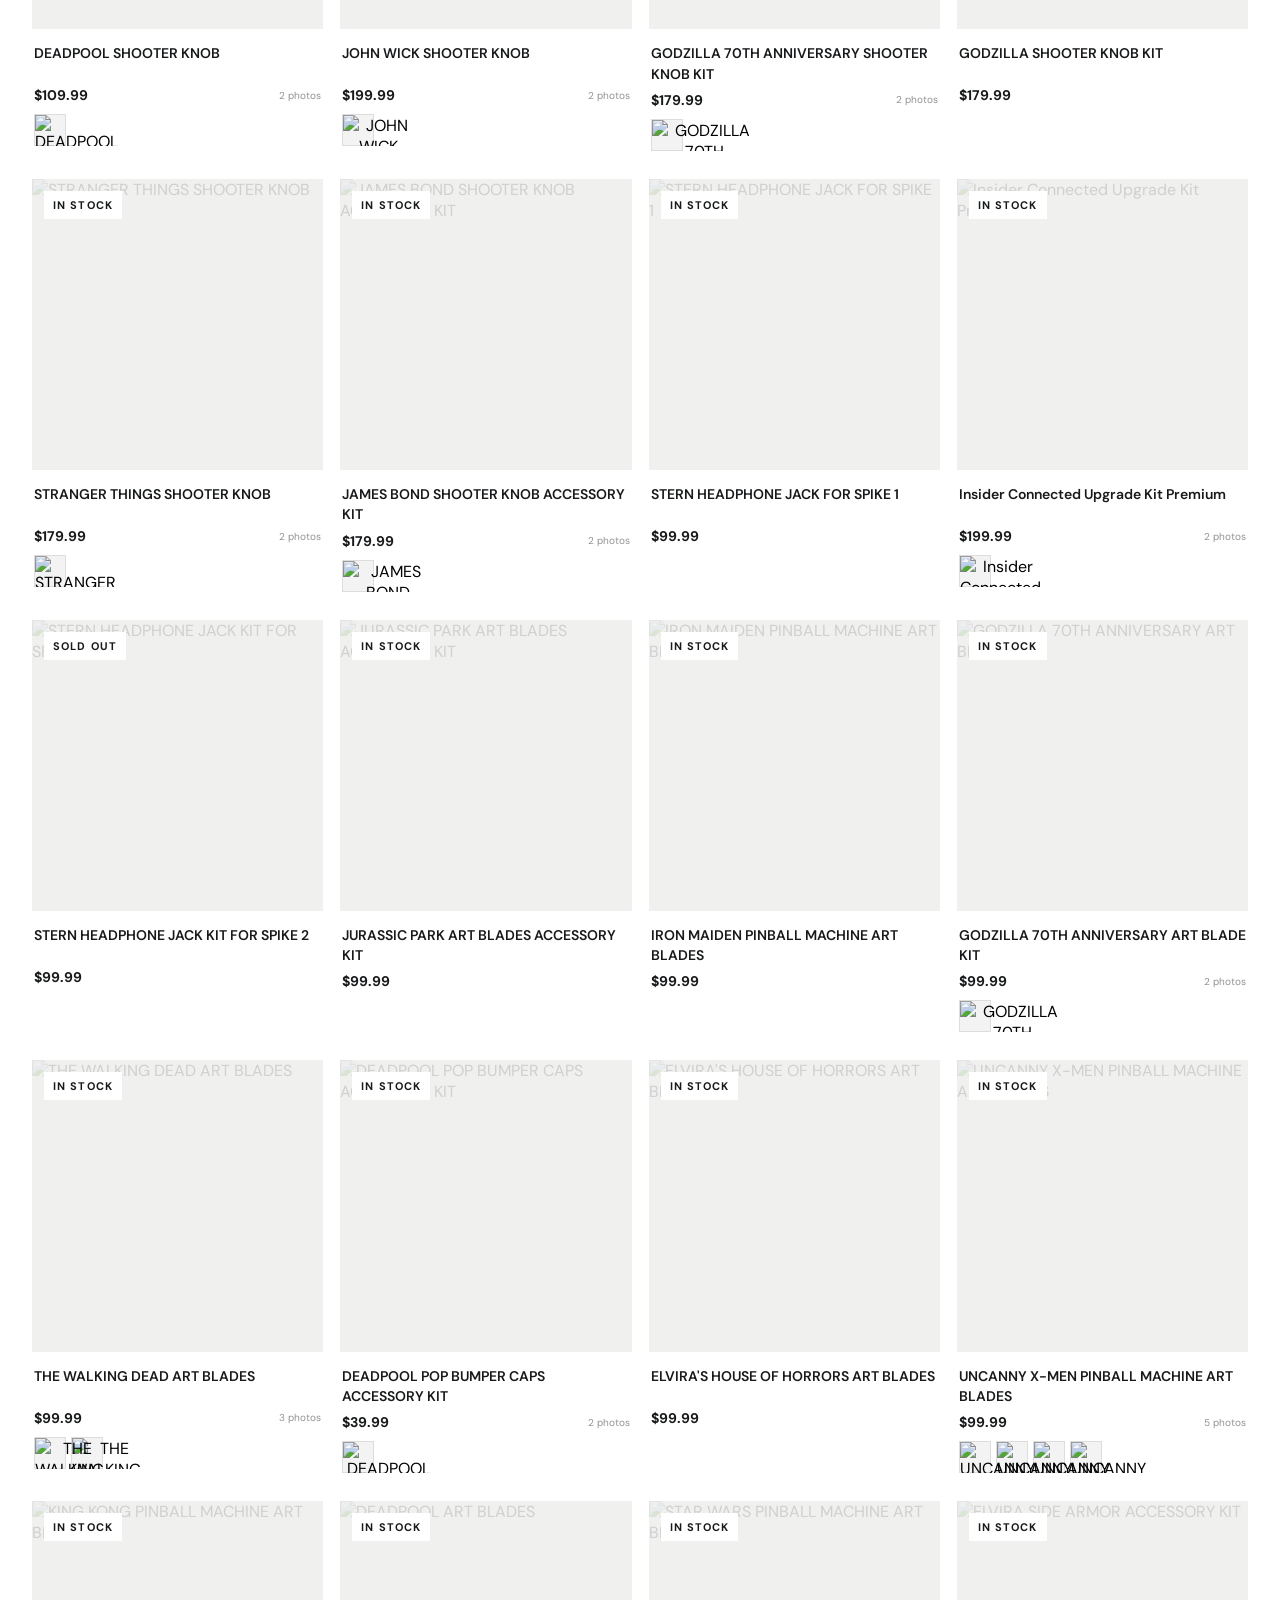
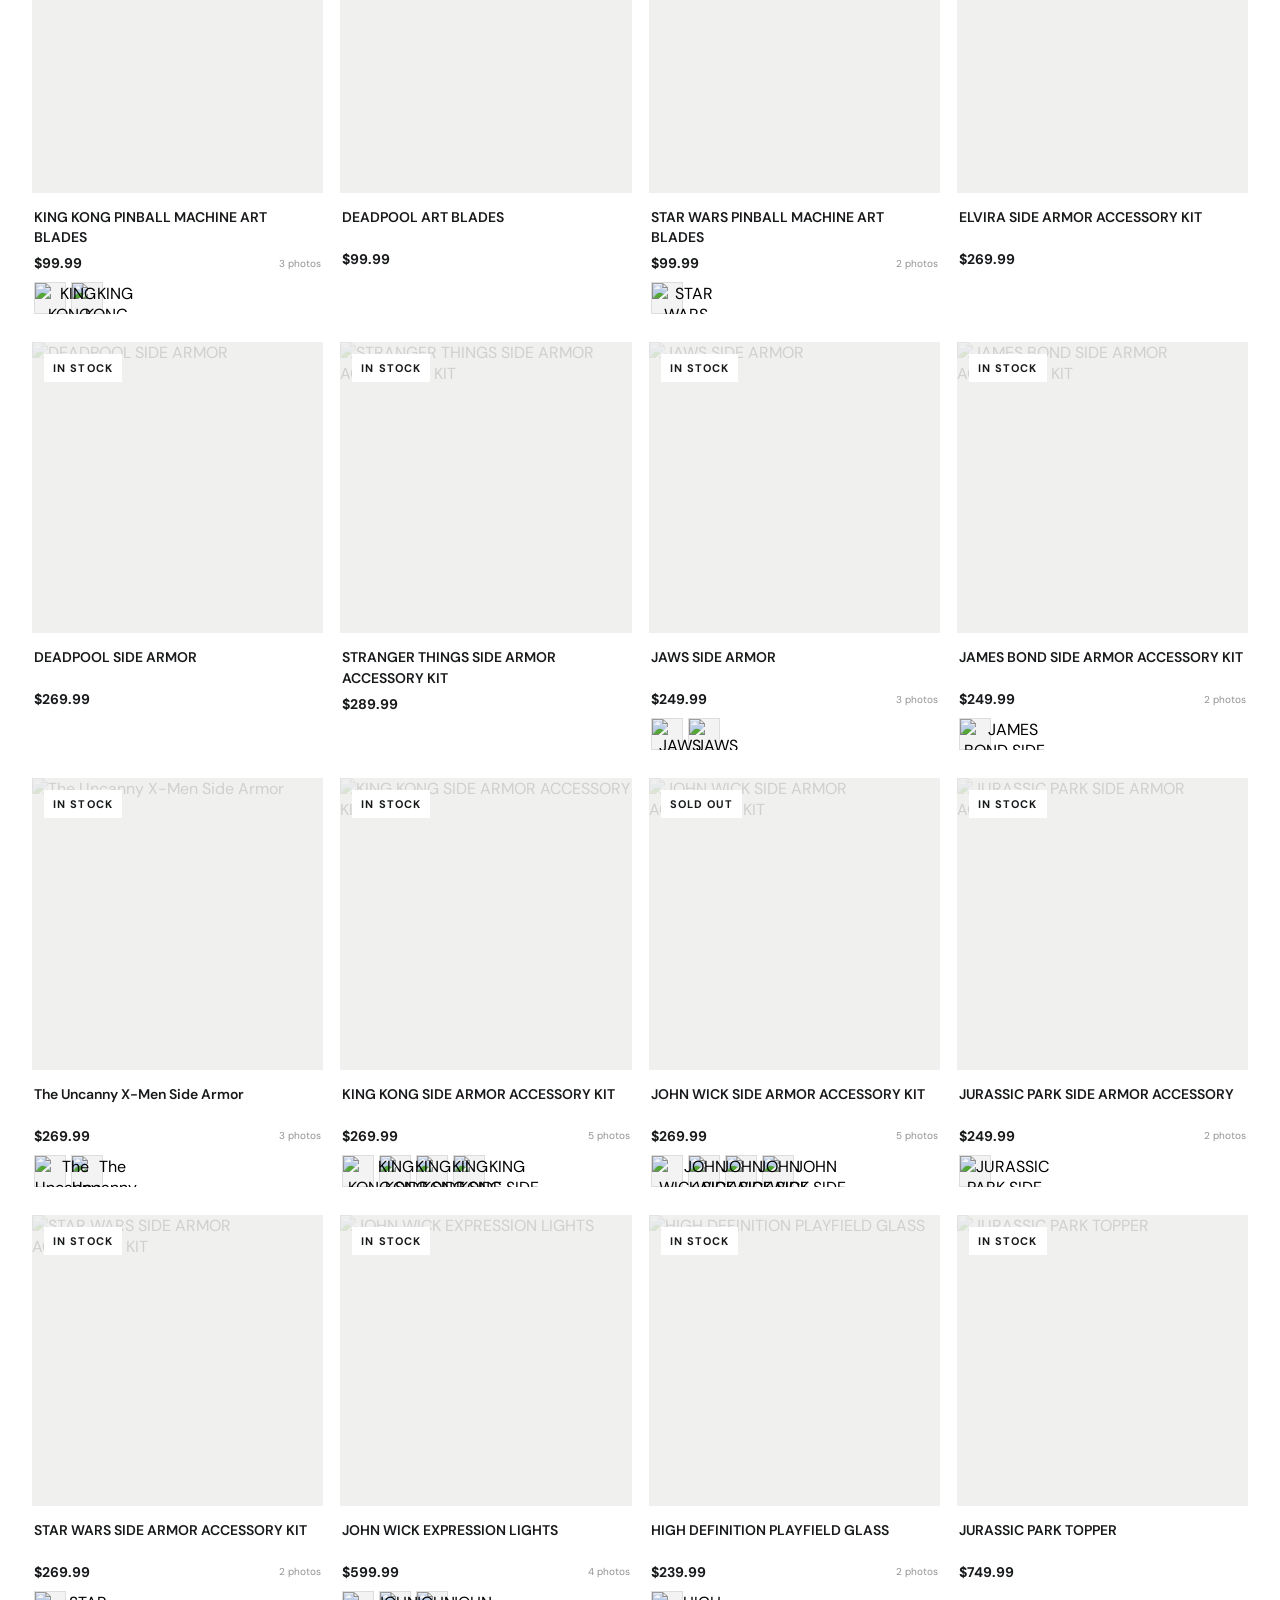
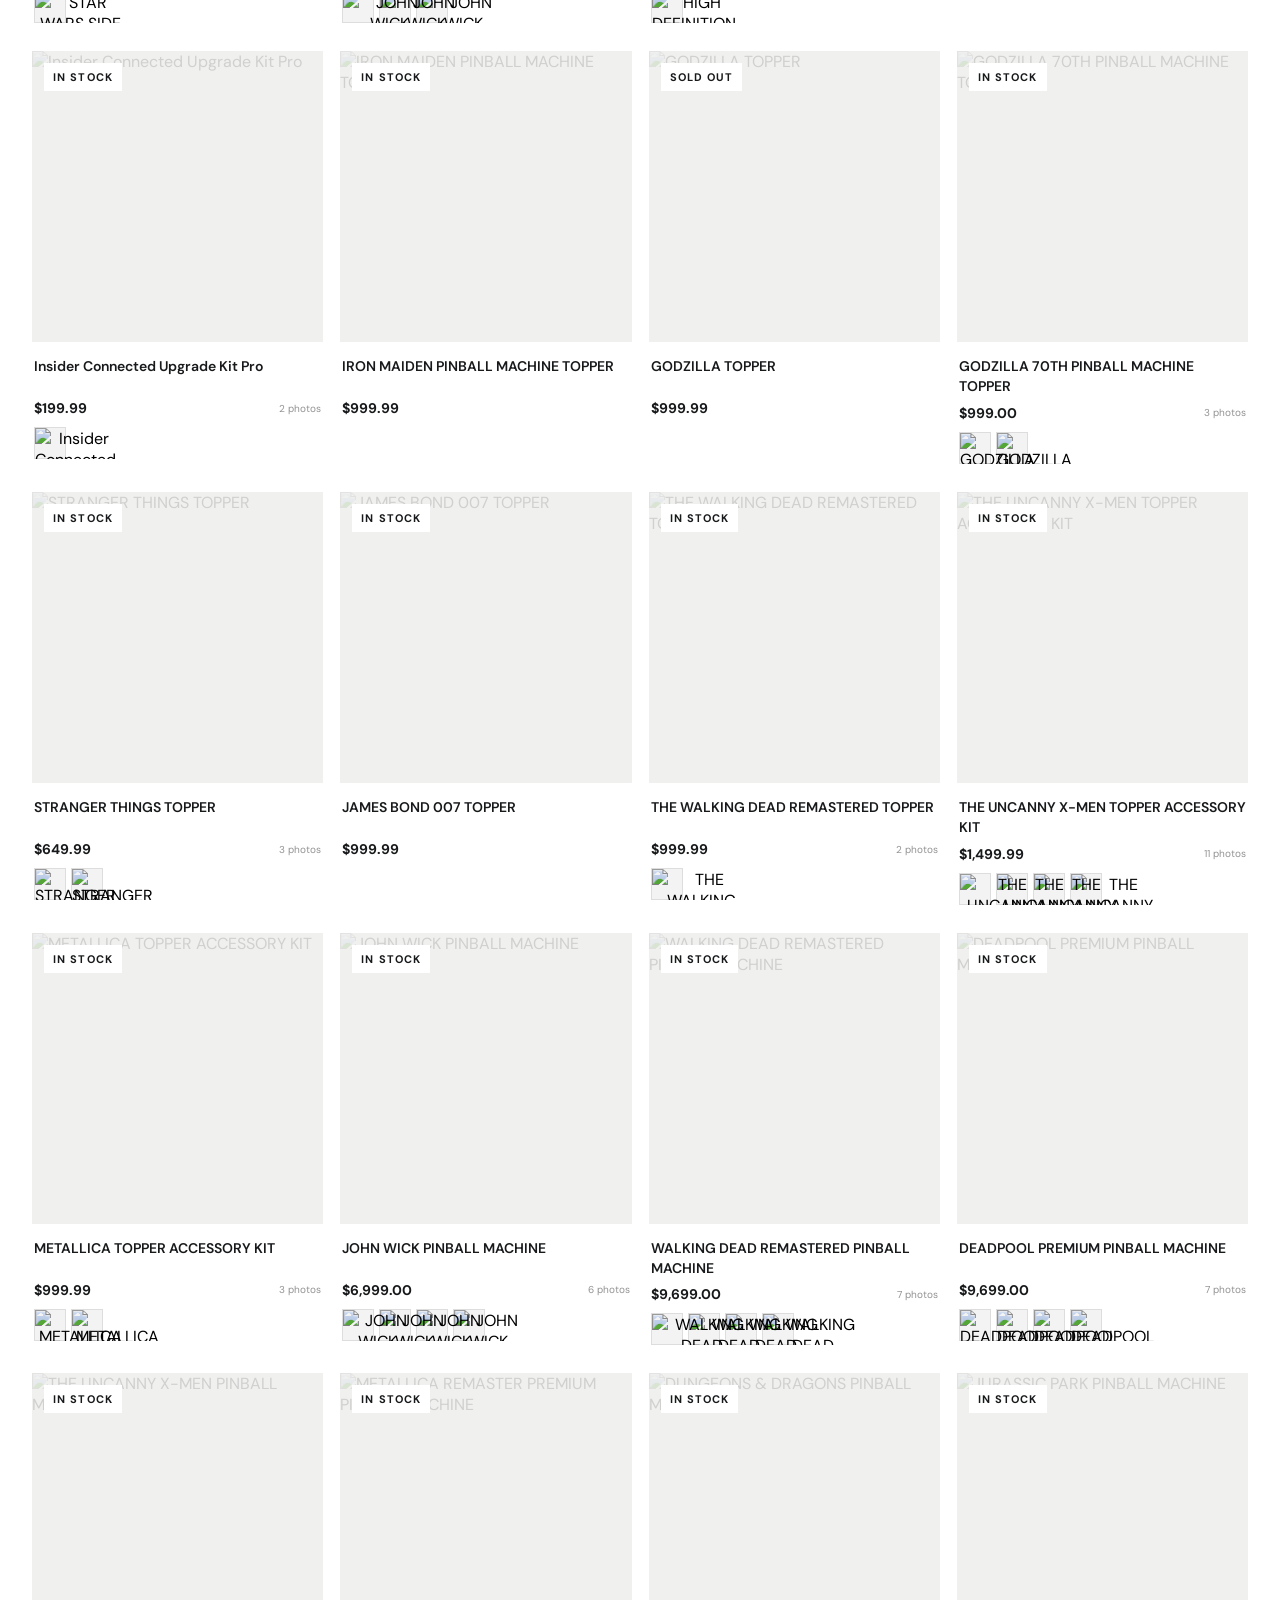
==== commit 74029d52: "Move Facebook link beside contact link" ====
--- a/index.html
+++ b/index.html
@@ -124,7 +124,7 @@
 <section class="why-shop"><div class="wrap"><div class="sectionhead"><div><div class="kicker">Made for the love of the game</div><h2>Why shop with Ultimate Pinball Arcade?</h2></div><a class="textlink" href="#catalog">Explore the shop&nbsp; ↗</a></div><div class="why-grid"><article class="why-card"><span class="why-icon" aria-hidden="true">01</span><h3>Find your next favorite game</h3><p>Browse new and used pinball machines for a home game room, a growing collection, or your next arcade upgrade.</p><a href="#catalog" data-catlink="machines">Shop pinball machines&nbsp; →</a></article><article class="why-card"><span class="why-icon" aria-hidden="true">02</span><h3>Make your machine your own</h3><p>Explore pinball parts, toppers, shooter knobs, art blades, lighting, and accessories for your setup.</p><a href="#catalog" data-catlink="accessories">Find parts and accessories&nbsp; →</a></article><article class="why-card"><span class="why-icon" aria-hidden="true">03</span><h3>Get help with your game</h3><p>Need maintenance, repair, or setup help? Contact our pinball service team in Washington, DC.</p><a href="#service">Ask about pinball service&nbsp; →</a></article></div></div></section>
 <section class="customer-reviews" id="customer-reviews"><div class="wrap"><div class="reviews-heading"><div><div class="kicker">From the pinball community</div><h2>What Pinball Owners Say</h2><p>Experiences shared by pinball fans and collectors.</p></div><div class="reviews-score"><strong id="reviews-average">—</strong><span class="reviews-score-stars" id="reviews-overall-stars" aria-hidden="true"></span><small id="reviews-count"></small></div></div><div class="review-grid" id="review-grid"></div></div></section>
 <section class="newsletter"><div class="kicker">Stay in the loop</div><h2>Good things are coming.</h2><p>New games, fresh gear and pinball news. Straight to your inbox.</p><form class="emailform" onsubmit="event.preventDefault();toast('Thanks for subscribing!')"><input type="email" required placeholder="Your email address"><button aria-label="Subscribe">→</button></form></section></main>
-<footer class="footer" id="contact"><div class="wrap"><div class="footgrid"><div class="footerbrand"><div class="brandword"><img class="brandlogo" src="ultimate-pinball-icon.png" alt="Ultimate Pinball Arcade logo"><span class="brandtext">ULTIMATE<br><b>PINBALL ARCADE</b></span></div><p>Good games, good people, and everything that keeps pinball lit.</p><a href="https://www.facebook.com/profile.php?id=61592040596625" target="_blank" rel="noopener noreferrer" aria-label="Visit Ultimate Pinball Arcade on Facebook">Facebook&nbsp; ↗</a></div><div><h3>Explore</h3><a href="#catalog">Pinball machines</a><a href="#catalog">Accessories</a><a href="#catalog">Parts & supplies</a><a href="#service">Service & repair</a></div><div><h3>We're here to help</h3><a href="contact.html">Contact us</a><a href="shipping.html">Shipping information</a><a href="refund-policy.html">Refund policy</a><a href="privacy-policy.html">Privacy policy</a></div><div class="footer-contact"><h3>Come say hello</h3><p>APPOINTMENT ONLY<br>1001 WISCONSIN AVE NW<br>WASHINGTON, DC<br><a href="tel:+12026815722">2026815722</a><a href="mailto:info@ultimatepinballarcade.com">info@ultimatepinballarcade.com</a></p></div></div><div class="copyright"><span>© 2026 Ultimate Pinball Arcade</span><span>Pinball machines & accessories · Powered by Shopify</span></div></div></footer>
+<footer class="footer" id="contact"><div class="wrap"><div class="footgrid"><div class="footerbrand"><div class="brandword"><img class="brandlogo" src="ultimate-pinball-icon.png" alt="Ultimate Pinball Arcade logo"><span class="brandtext">ULTIMATE<br><b>PINBALL ARCADE</b></span></div><p>Good games, good people, and everything that keeps pinball lit.</p></div><div><h3>Explore</h3><a href="#catalog">Pinball machines</a><a href="#catalog">Accessories</a><a href="#catalog">Parts & supplies</a><a href="#service">Service & repair</a></div><div><h3>We're here to help</h3><a href="contact.html">Contact us</a><a href="https://www.facebook.com/profile.php?id=61592040596625" target="_blank" rel="noopener noreferrer" aria-label="Visit Ultimate Pinball Arcade on Facebook" style="display:flex;align-items:center;gap:9px"><svg aria-hidden="true" width="19" height="19" viewBox="0 0 24 24"><path fill="#1877F2" d="M24 12.073C24 5.405 18.627 0 12 0S0 5.405 0 12.073c0 6.02 4.388 11.016 10.125 11.927v-8.436H7.078v-3.49h3.047V9.41c0-3.025 1.792-4.697 4.533-4.697 1.312 0 2.686.236 2.686.236v2.97h-1.513c-1.49 0-1.956.93-1.956 1.884v2.26h3.328l-.532 3.49h-2.796V24C19.612 23.09 24 18.093 24 12.073Z"/></svg><span>Facebook&nbsp; ↗</span></a><a href="shipping.html">Shipping information</a><a href="refund-policy.html">Refund policy</a><a href="privacy-policy.html">Privacy policy</a></div><div class="footer-contact"><h3>Come say hello</h3><p>APPOINTMENT ONLY<br>1001 WISCONSIN AVE NW<br>WASHINGTON, DC<br><a href="tel:+12026815722">2026815722</a><a href="mailto:info@ultimatepinballarcade.com">info@ultimatepinballarcade.com</a></p></div></div><div class="copyright"><span>© 2026 Ultimate Pinball Arcade</span><span>Pinball machines & accessories · Powered by Shopify</span></div></div></footer>
 <div class="toast" id="toast"></div><div class="drawerback" id="drawerback" onclick="if(event.target===this)closeCart()"><aside class="drawer"><div class="drawerhead"><h2>Your bag <span id="bagqty"></span></h2><button class="close" onclick="closeCart()">×</button></div><div class="cartitems" id="cartitems"></div><div class="cartfoot" id="cartfoot"></div></aside></div><div class="modalback" id="modalback" onclick="if(event.target===this)closeModal()"><div class="modal" id="modal"></div></div>
 <script>
 const PRODUCTS=[
